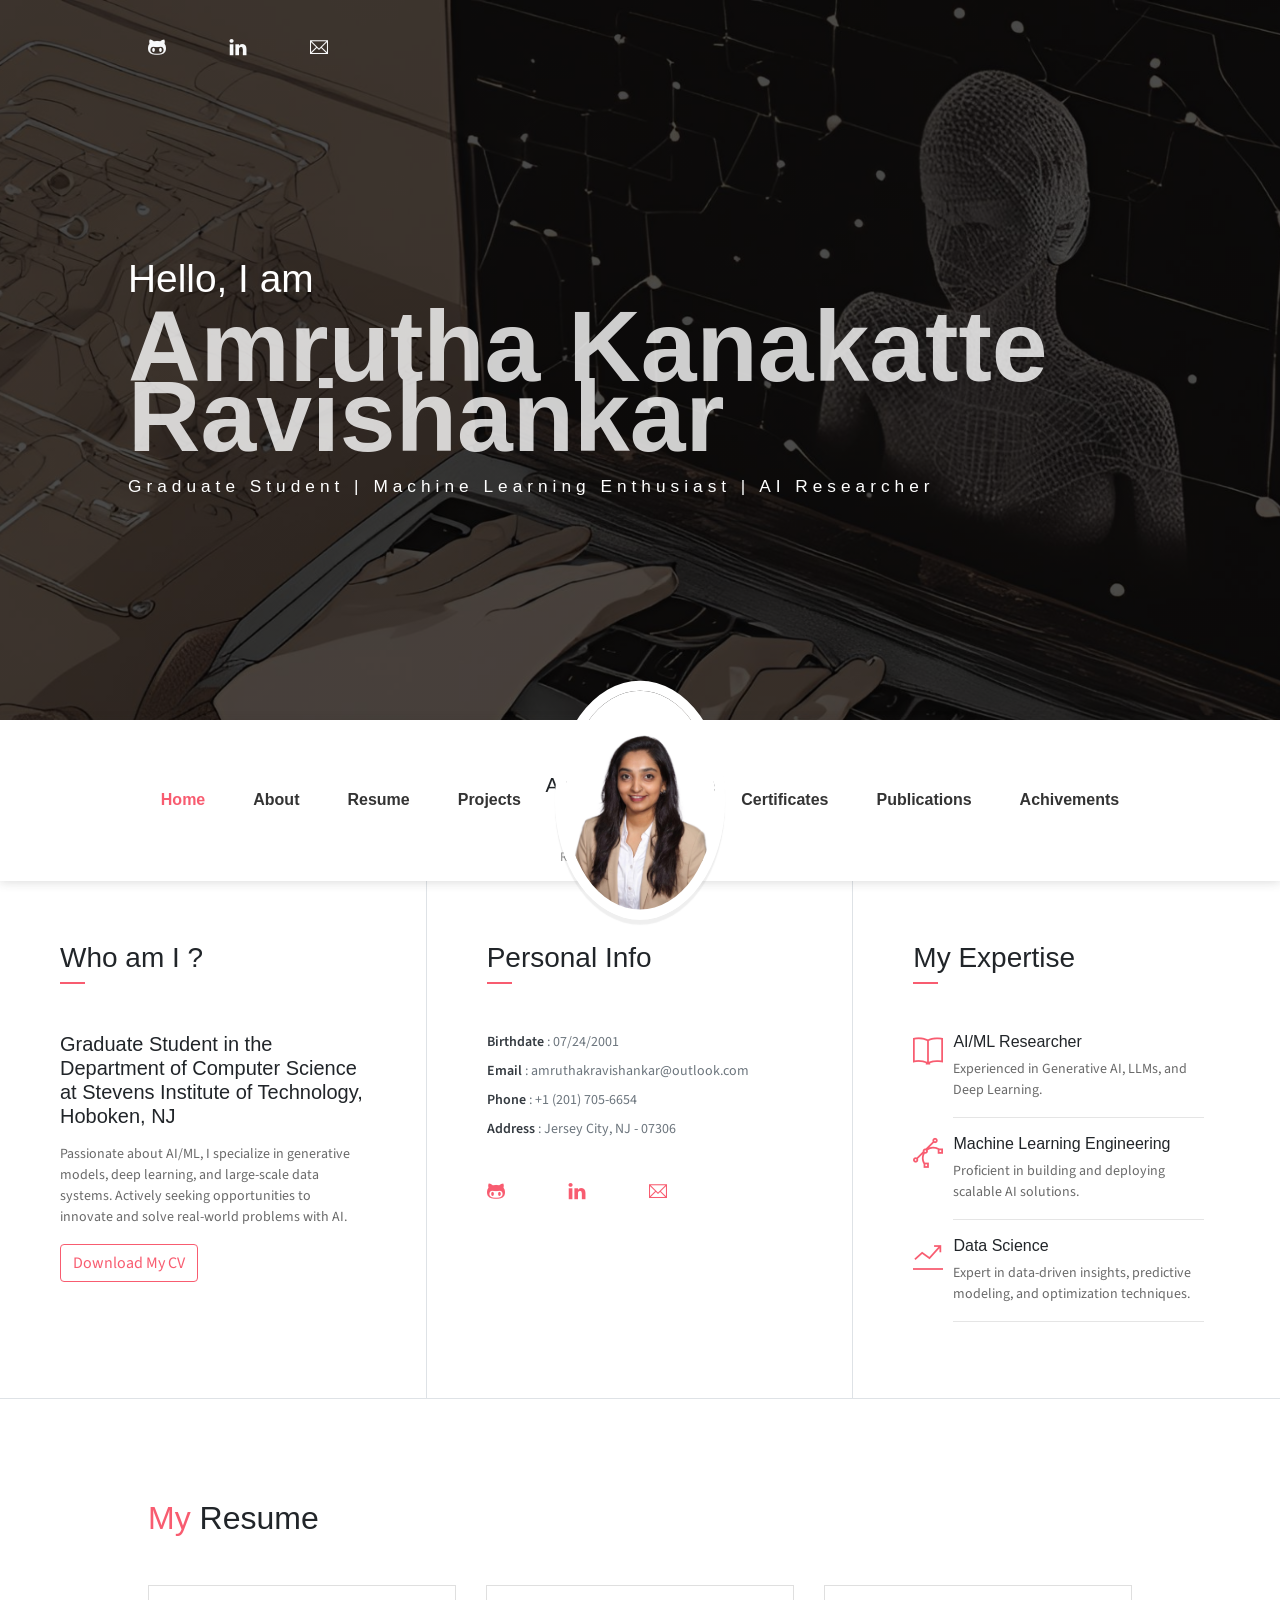
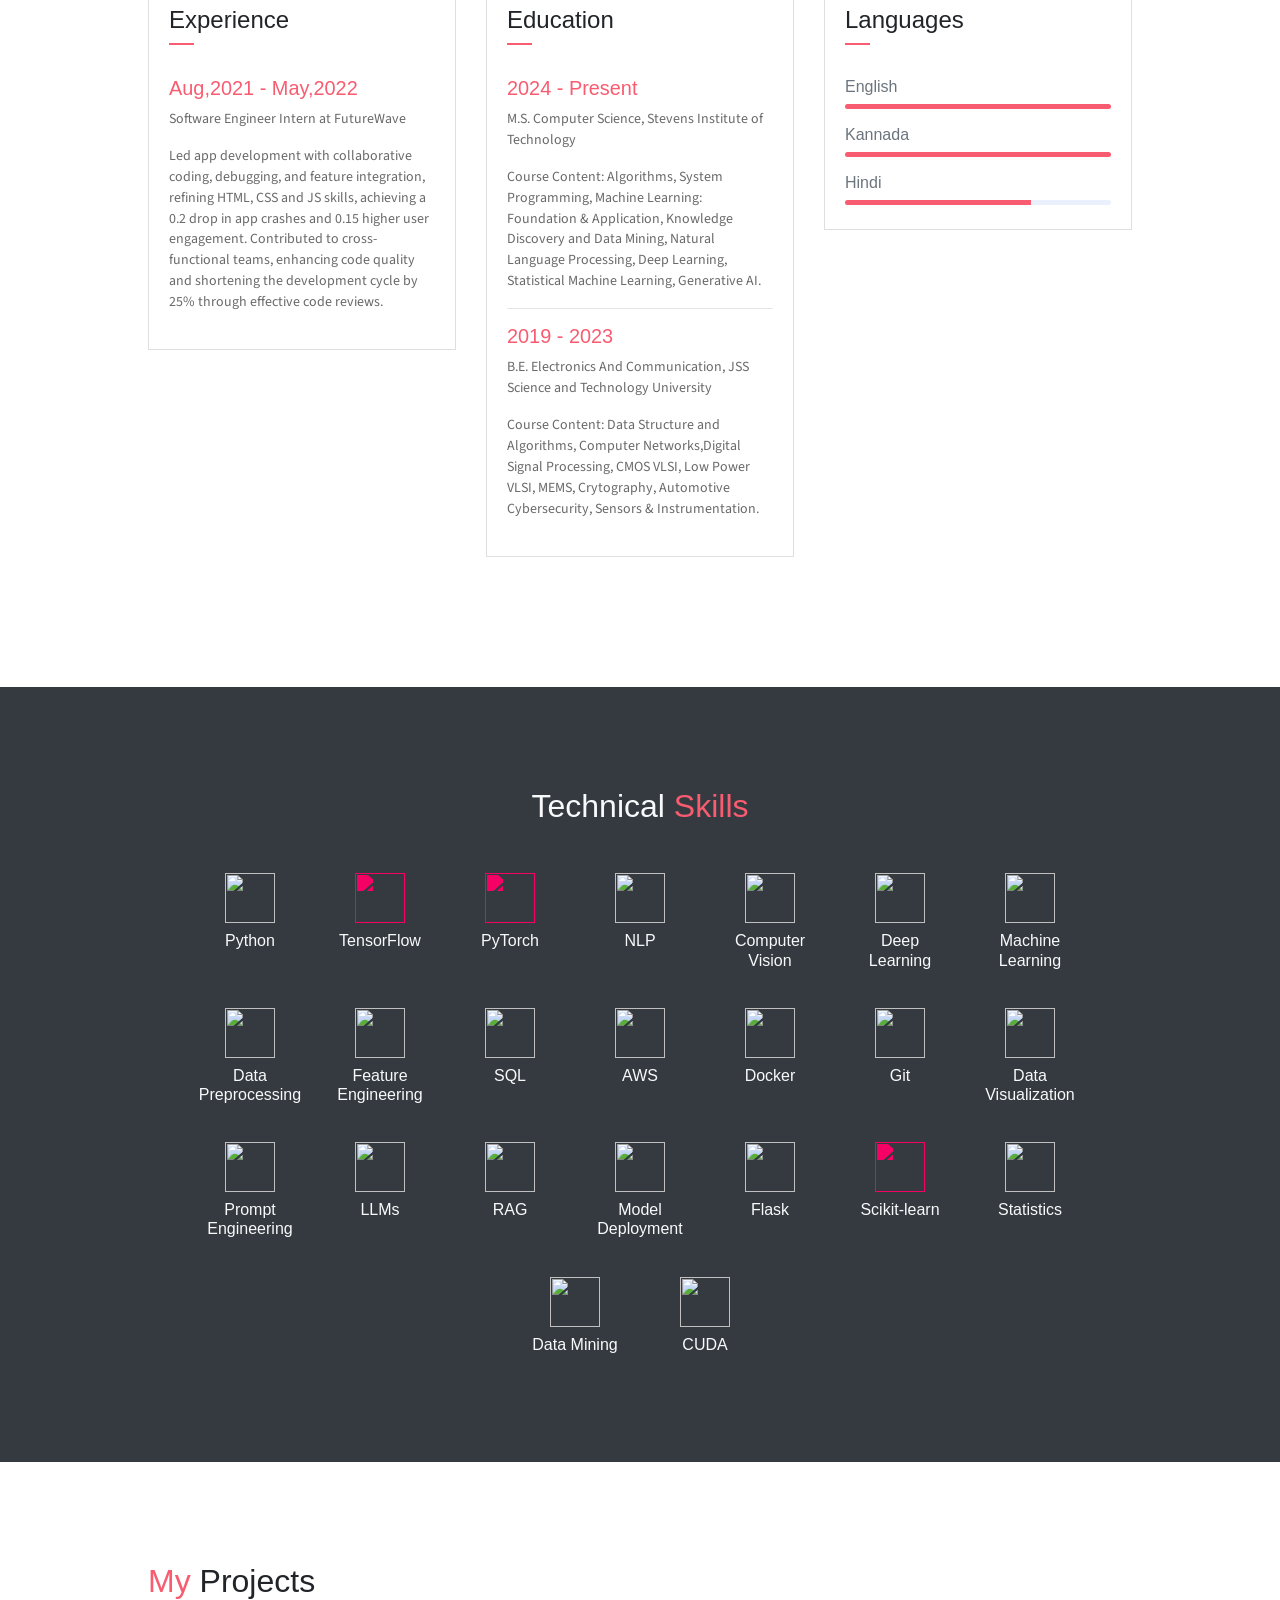
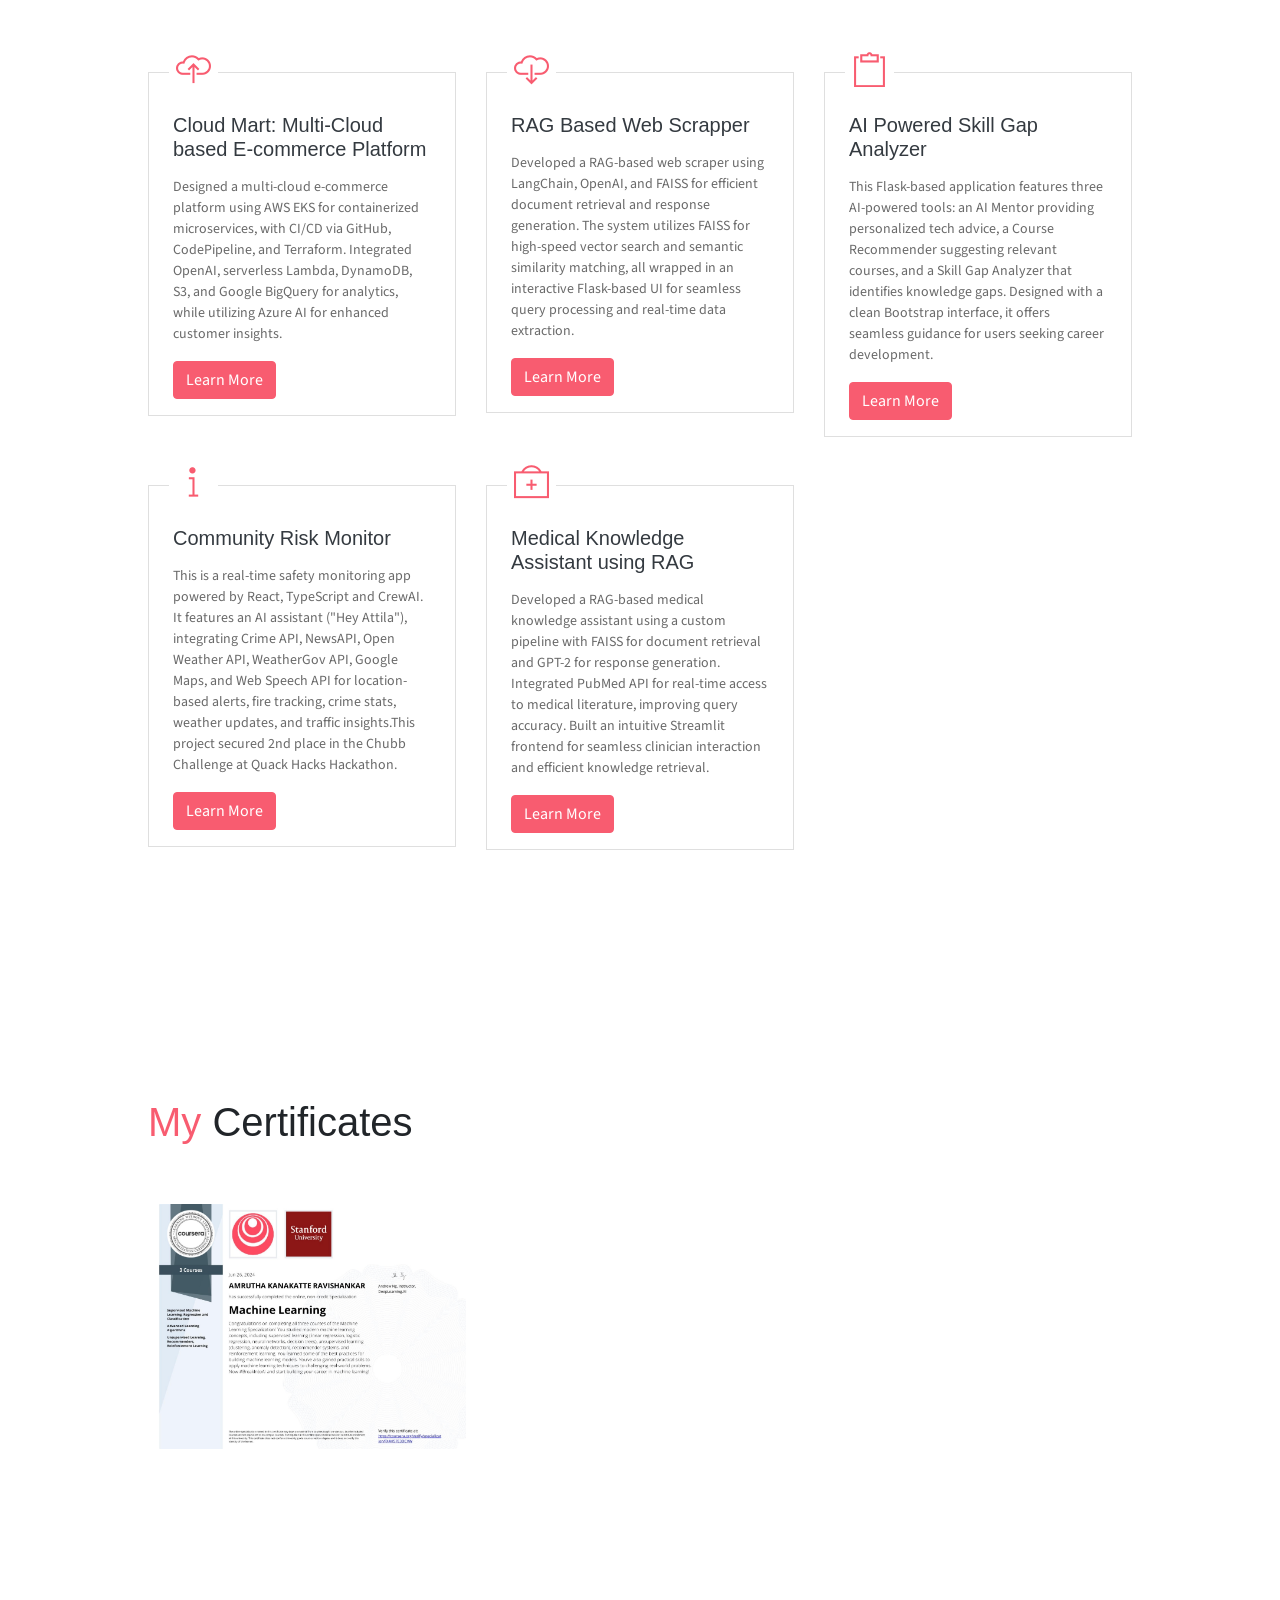
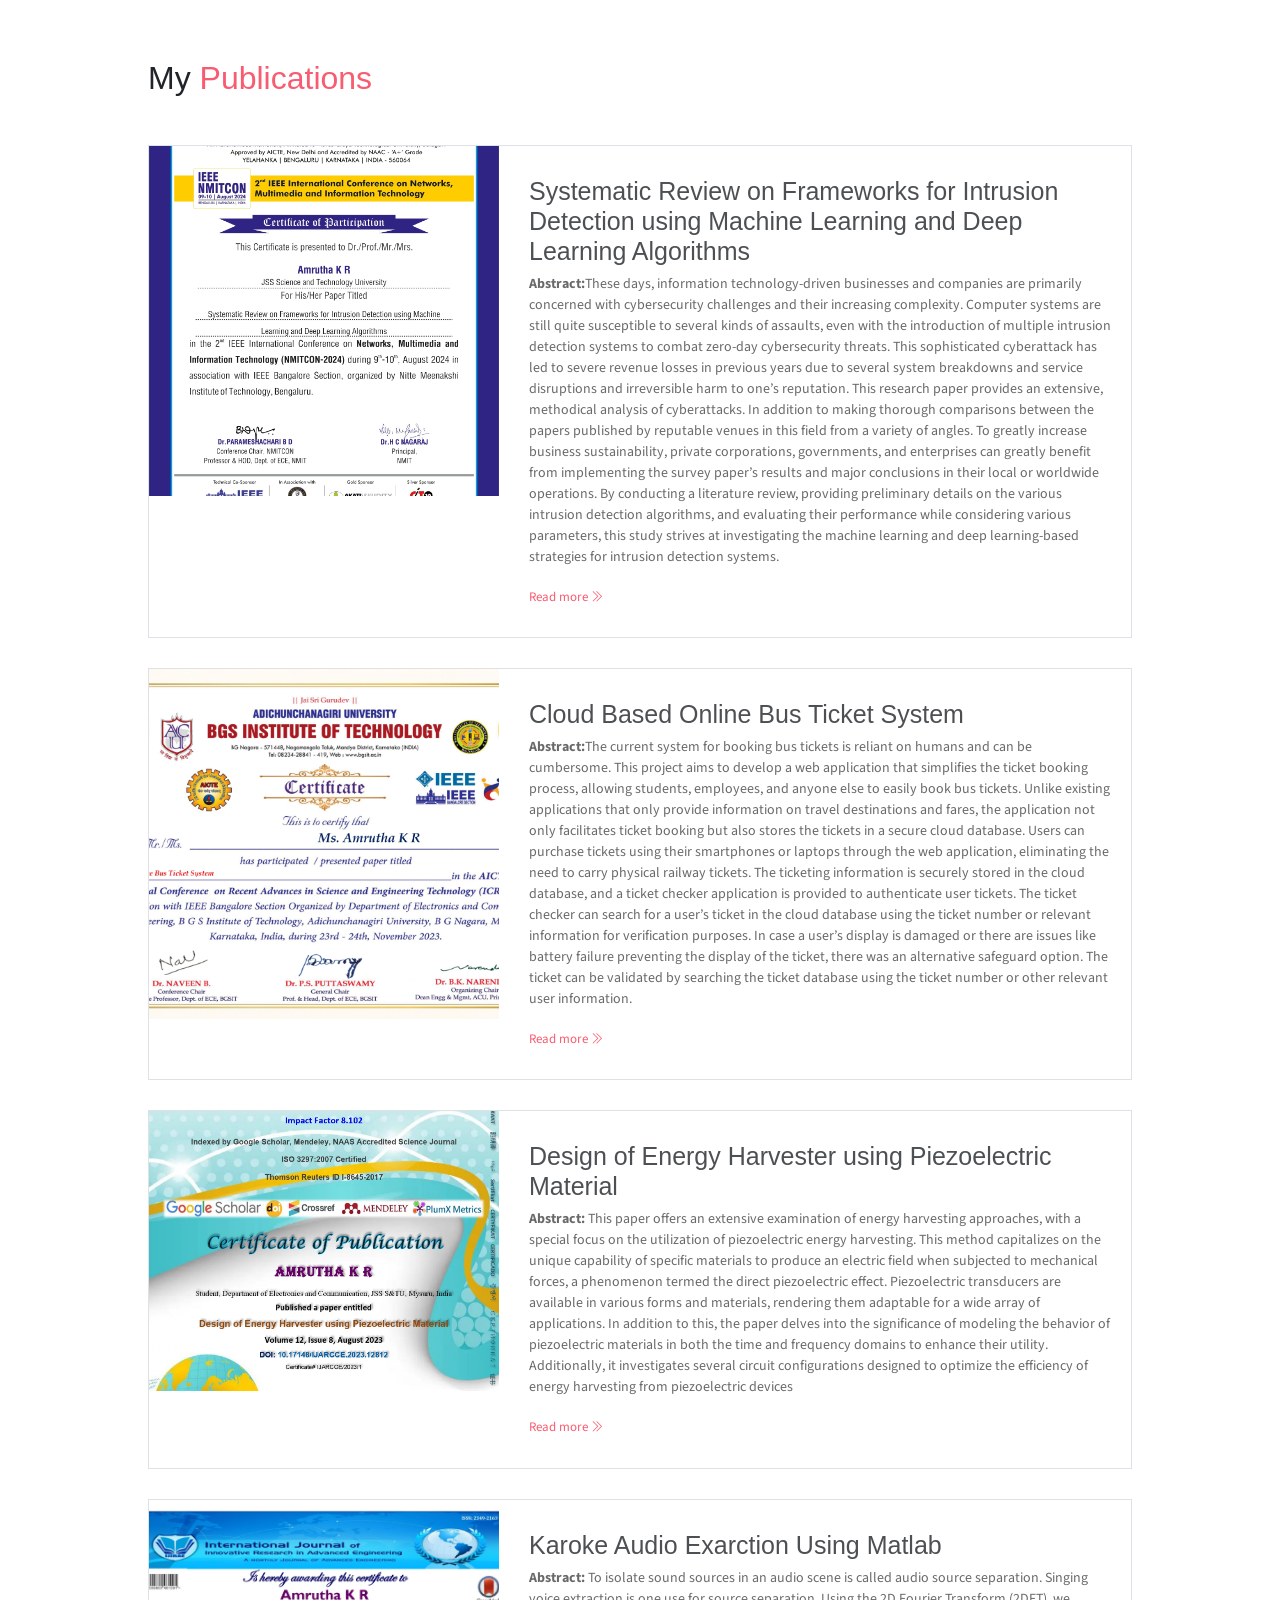
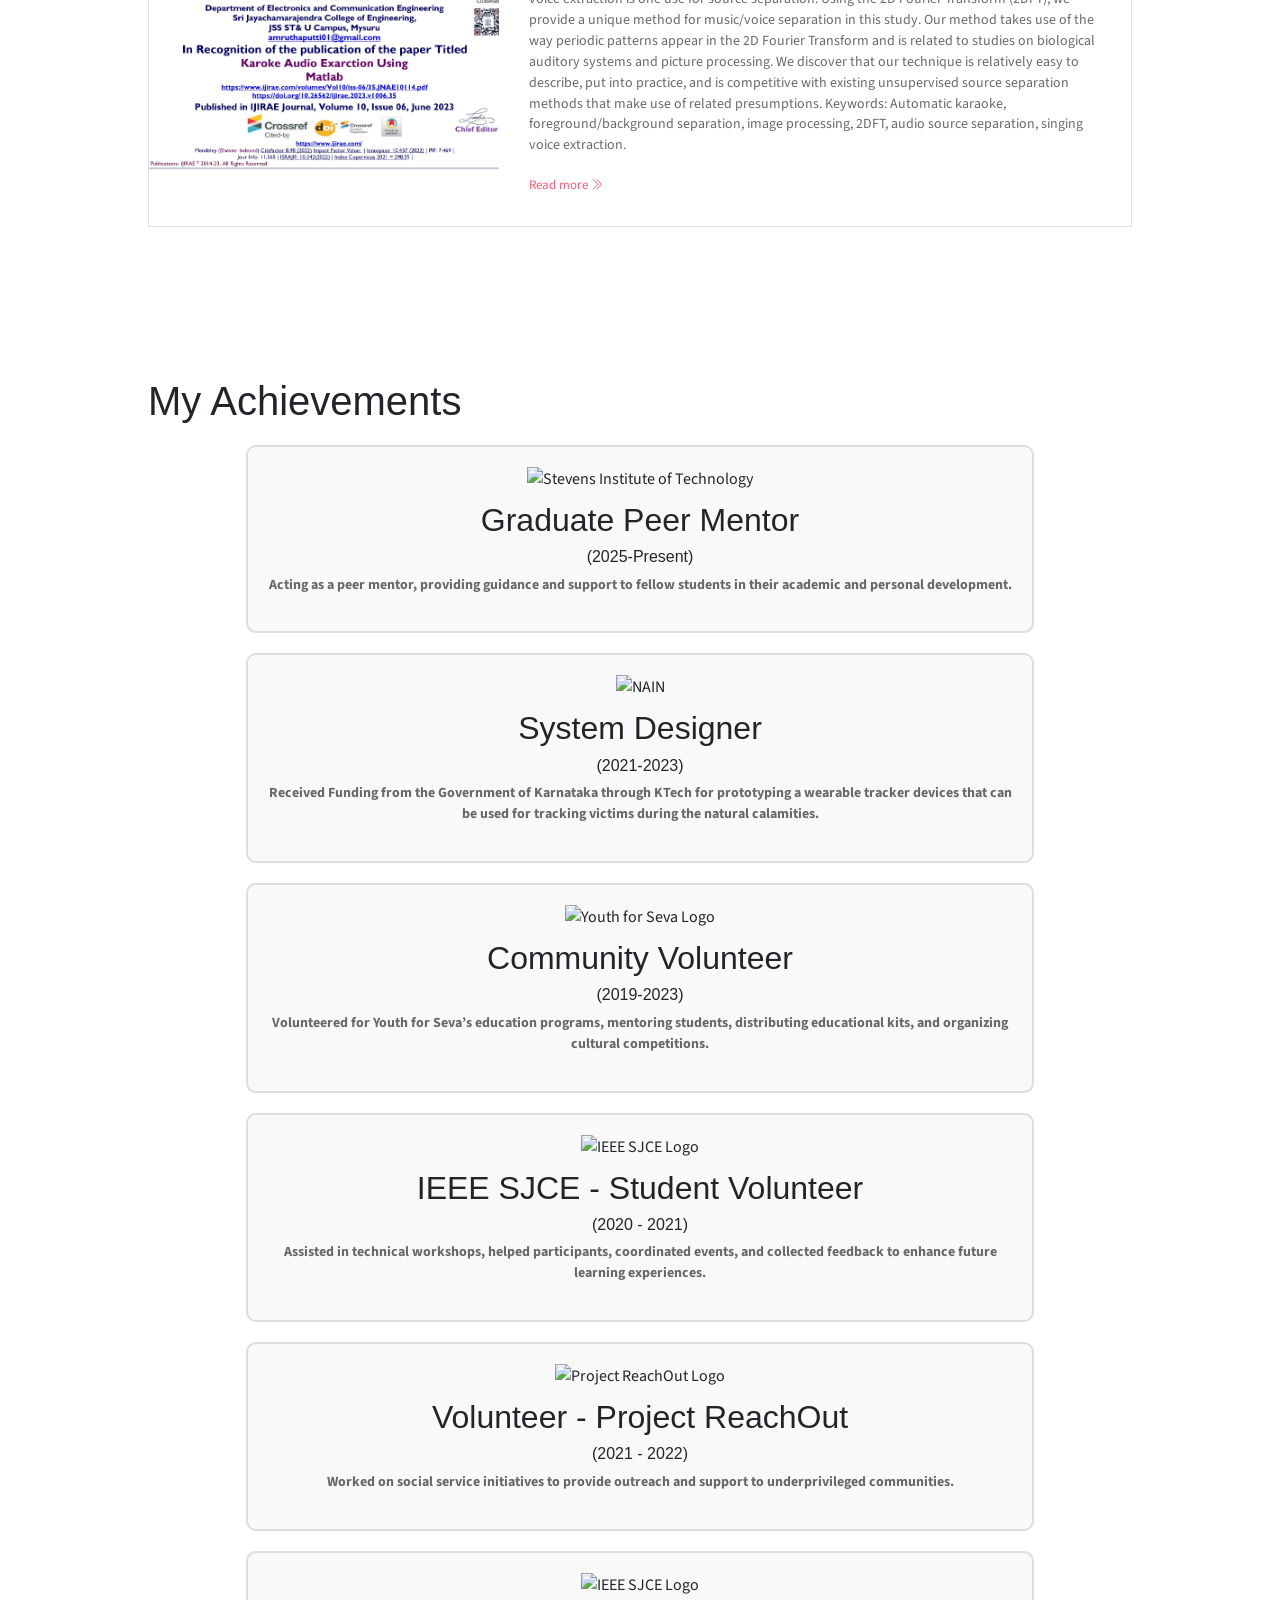
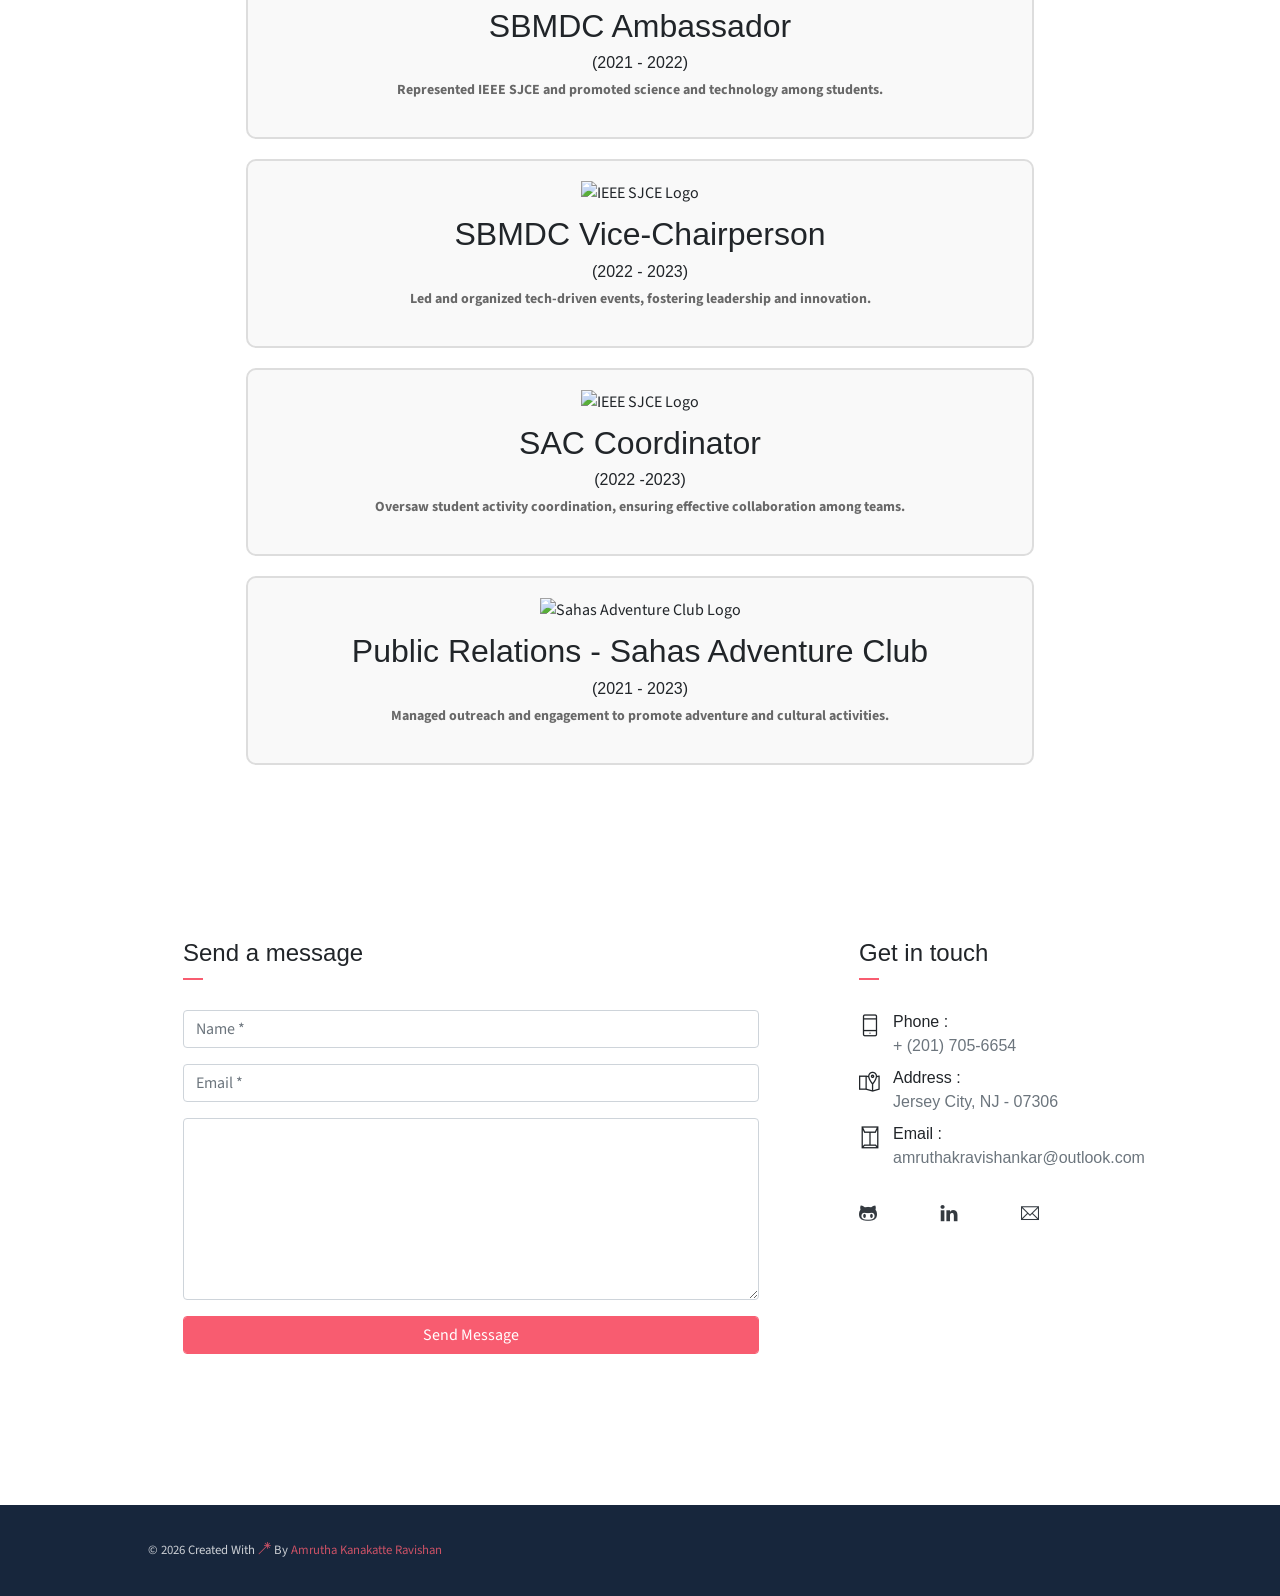
==== index.html @ 6a1a820c "Project commit" ====
<!DOCTYPE html>
<html lang="en">
<head>
	<meta charset="utf-8">
    <meta name="viewport" content="width=device-width, initial-scale=1, shrink-to-fit=no">
    <meta name="description" content="My Portfolio Website">
    <meta name="author" content="Amrutha Kanakatte Ravishankar">
    <title>Amrutha Kanakatte Ravishankar's Portfolio</title>
    <!-- font icons -->
    <link rel="stylesheet" href="assets/vendors/themify-icons/css/themify-icons.css">
    <!-- Bootstrap + main styles -->
	<link rel="stylesheet" href="assets/css/amrutha.css">
</head>
<body data-spy="scroll" data-target=".navbar" data-offset="40" id="home">
    <header class="header">
        <div class="container">
            <ul class="social-icons pt-3">
                <li class="social-item"><a class="social-link text-light" href="https://github.com/harithsya24" target="_blank"><i class="ti-github"></i></a></li>
                <li class="social-item"><a class="social-link text-light" href="https://www.linkedin.com/in/amrutha-kanakatte-ravishankar-/" target="_blank"><i class="ti-linkedin"></i></a></li>
                <li class="social-item"><a class="social-link text-light" href="mailto:amruthakravishankar@outlook.com"><i class="ti-email"></i></a></li>
            </ul>
            <div class="header-content">
                <h4 class="header-subtitle" >Hello, I am</h4>
                <h1 class="header-title">Amrutha Kanakatte Ravishankar</h1>
                <h6 class="header-mono" >Graduate Student | Machine Learning Enthusiast | AI Researcher</h6>
            </div>
        </div>
    </header>
    <nav class="navbar sticky-top navbar-expand-lg navbar-light bg-white" data-spy="affix" data-offset-top="510">
        <div class="container">
            <button class="navbar-toggler ml-auto" type="button" data-toggle="collapse" data-target="#navbarSupportedContent" aria-controls="navbarSupportedContent" aria-expanded="false" aria-label="Toggle navigation">
                <span class="navbar-toggler-icon"></span>
            </button>
            <div class="collapse mt-sm-20 navbar-collapse" id="navbarSupportedContent">
                <ul class="navbar-nav mr-auto">
                    <li class="nav-item">
                        <a href="#home" class="nav-link">Home</a>
                    </li>
                    <li class="nav-item">
                        <a href="#about" class="nav-link">About</a>
                    </li>
                    <li class="nav-item">
                        <a href="#resume" class="nav-link">Resume</a>
                    </li>
                    <li class="nav-item">
                        <a href="#Projects" class="nav-link">Projects</a>
                    </li>
                </ul>
                <ul class="navbar-nav brand">
                    <img src="assets/imgs/profile.png" alt="" class="brand-img">
                    <li class="brand-txt">
                        <h5 class="brand-title">Amrutha Kanakatte Ravishankar</h5>
                        <div class="brand-subtitle">Graduate Student |AI Researcher | ML Enthusiast </div>
                    </li>
                </ul>
                <ul class="navbar-nav ml-auto">
                    <li class="nav-item">
                        <a href="#Certificates" class="nav-link">Certificates</a>
                    </li>
                    <li class="nav-item">
                        <a href="#publications" class="nav-link">Publications</a>
                    </li>
                    <li class="nav-item">
                        <a href="#achievements" class="nav-link">Achivements</a>
                    
                </ul>
            </div>
        </div>
    </nav>
    <div class="container-fluid">
        <div id="about" class="row about-section">
            <div class="col-lg-4 about-card">
                <h3 class="font-weight-light">Who am I ?</h3>
                <span class="line mb-5"></span>
                <h5 class="mb-3">Graduate Student in the Department of Computer Science at Stevens Institute of Technology, Hoboken, NJ</h5>
                <p class="mt-20">Passionate about AI/ML, I specialize in generative models, deep learning, and large-scale data systems. Actively seeking opportunities to innovate and solve real-world problems with AI.</p>
                <a href="https://drive.google.com/file/d/1VbifQ_zIIV-I7gnyY0JzaL2ZClyQhITx/view?usp=sharing" download class="btn btn-outline-danger">
                    <i class="icon-down-circled2"></i> Download My CV
                </a>
            </div>
            <div class="col-lg-4 about-card">
                <h3 class="font-weight-light">Personal Info</h3>
                <span class="line mb-5"></span>
                <ul class="mt40 info list-unstyled">
                    <li><span>Birthdate</span> : 07/24/2001</li>
                    <li><span>Email</span> : amruthakravishankar@outlook.com</li>
                    <li><span>Phone</span> : +1 (201) 705-6654</li>
                    <li><span>Address</span> :  Jersey City, NJ - 07306</li>
                </ul>
                <ul class="social-icons pt-3">
                    <li class="social-item"><a class="social-link" href="https://github.com/harithsya24" target="_blank"><i class="ti-github" aria-hidden="true"></i></a></li>
                    <li class="social-item"><a class="social-link" href="https://www.linkedin.com/in/amrutha-kanakatte-ravishankar-/" target="_blank"><i class="ti-linkedin" aria-hidden="true"></i></a></li>
                    <li class="social-item"><a class="social-link" href="mailto:amruthakravishankar@outlook.com"><i class="ti-email" aria-hidden="true"></i></a></li>
                </ul>
            </div>
            <div class="col-lg-4 about-card">
                <h3 class="font-weight-light">My Expertise</h3>
                <span class="line mb-5"></span>
                <div class="row">
                    <div class="col-1 text-danger pt-1"><i class="ti-book icon-lg"></i></div>
                    <div class="col-10 ml-auto mr-3">
                        <h6>AI/ML Researcher</h6>
                        <p class="subtitle"> Experienced in Generative AI, LLMs, and Deep Learning.</p>
                        <hr>
                    </div>
                </div>
                <div class="row">
                    <div class="col-1 text-danger pt-1"><i class="ti-vector icon-lg"></i></div>
                    <div class="col-10 ml-auto mr-3">
                        <h6>Machine Learning Engineering</h6>
                        <p class="subtitle">Proficient in building and deploying scalable AI solutions.</p>
                        <hr>
                    </div>
                </div>
                <div class="row">
                    <div class="col-1 text-danger pt-1"><i class="ti-stats-up icon-lg"></i></div>
                    <div class="col-10 ml-auto mr-3">
                        <h6>Data Science</h6>
                        <p class="subtitle">Expert in data-driven insights, predictive modeling, and optimization techniques.</p>
                        <hr>
                    </div>
                </div>
            </div>
        </div>
    </div>

    <!--Resume Section-->
    <section class="section" id="resume">
        <div class="container">
            <h2 class="mb-5"><span class="text-danger">My</span> Resume</h2>
            <div class="row">
                <div class="col-md-6 col-lg-4">
                    <div class="card">
                    <div class="card-header">
                            <div class="mt-2">
                                <h4>Experience</h4>
                                <span class="line"></span>  
                            </div>
                        </div>
                        <div class="card-body">
                            <h6 class="title text-danger">Aug,2021 - May,2022</h6>
                            <P>Software Engineer Intern at FutureWave</P>
                            <P class="subtitle">Led app development with collaborative coding, debugging, and feature integration, refining HTML, CSS and  JS skills, achieving a 0.2 drop in app crashes and 0.15 higher user engagement. Contributed to cross-functional teams, enhancing code quality and shortening the development cycle by 25% through effective code reviews.</P>
                        </div>
                    </div>
                </div>
                <div class="col-md-6 col-lg-4">
                    <div class="card">
                    <div class="card-header">
                            <div class="mt-2">
                                <h4>Education</h4>
                                <span class="line"></span>  
                            </div>
                        </div>
                        <div class="card-body">
                            <h6 class="title text-danger">2024 - Present</h6>
                            <P>M.S. Computer Science, Stevens Institute of Technology</P>
                            <P class="subtitle">Course Content: Algorithms, System Programming, Machine Learning: Foundation & Application, Knowledge Discovery and Data Mining, Natural Language Processing, Deep Learning, Statistical Machine Learning, Generative AI.</P>
                            <hr>
                            <h6 class="title text-danger">2019 - 2023</h6>
                            <P>B.E. Electronics And Communication, JSS Science and Technology University</P>
                            <P class="subtitle">Course Content: Data Structure and Algorithms, Computer Networks,Digital Signal Processing, CMOS VLSI, Low Power VLSI, MEMS, Crytography, Automotive Cybersecurity, Sensors & Instrumentation.</P>
                        </div>
                    </div>
                </div>
                <div class="col-lg-4">
                    <div class="card">
                    <div class="card-header">
                            <div class="pull-left">
                                <h4 class="mt-2">Languages</h4>
                                <span class="line"></span>  
                            </div>
                        </div>
                        <div class="card-body pb-2">
                        <h6>English</h6>
                            <div class="progress mb-3">
                                <div class="progress-bar bg-danger" role="progressbar" style="width: 100%" aria-valuenow="25" aria-valuemin="0" aria-valuemax="100"></div>
                            </div>
                            <h6>Kannada</h6>
                            <div class="progress mb-3">
                                <div class="progress-bar bg-danger" role="progressbar" style="width: 100%" aria-valuenow="25" aria-valuemin="0" aria-valuemax="100"></div>
                            </div>
                            <h6>Hindi</h6>
                            <div class="progress mb-3">
                                <div class="progress-bar bg-danger" role="progressbar" style="width: 70%" aria-valuenow="50" aria-valuemin="0" aria-valuemax="100"></div>
                            </div>
                        </div>
                    </div>
                    
                </div>
            </div>
        </div>
    </section>

    <section class="section technical-skills bg-dark">
        <div class="container">
            <h2 class="mb-5 text-center text-light">Technical <span class="text-danger">Skills</span></h2>
            <div class="row">
                <div class="col-12">
                    <div class="skills-grid">
                        <div class="skill-item text-center">
                            <img src="https://img.icons8.com/?size=100&id=12584&format=png&color=e91e63" class="skill-icon mb-2">
                            <h6 class="text-light">Python</h6>
                        </div>
                        <div class="skill-item text-center">
                            <img src="https://img.icons8.com/?size=100&id=n3QRpDA7KZ7P&format=png&color=e91e63" class="skill-icon mb-2" style="filter: brightness(0) saturate(100%) invert(22%) sepia(94%) saturate(6304%) hue-rotate(326deg) brightness(91%) contrast(112%);">
                            <h6 class="text-light">TensorFlow</h6>
                        </div>
                        <div class="skill-item text-center">
                            <img src="https://img.icons8.com/?size=100&id=jH4BpkMnRrU5&format=png&color=e91e63" class="skill-icon mb-2"style="filter: brightness(0) saturate(100%) invert(22%) sepia(94%) saturate(6304%) hue-rotate(326deg) brightness(91%) contrast(112%);">
                            <h6 class="text-light">PyTorch</h6>
                        </div>
                        <div class="skill-item text-center">
                            <img src="https://img.icons8.com/?size=100&id=2070&format=png&color=e91e63" class="skill-icon mb-2">
                            <h6 class="text-light">NLP</h6>
                        </div>
                        <div class="skill-item text-center">
                            <img src="https://img.icons8.com/?size=100&id=5g55QDdzH1wG&format=png&color=e91e63" class="skill-icon mb-2">
                            <h6 class="text-light">Computer Vision</h6>
                        </div>
                        <div class="skill-item text-center">
                            <img src="https://img.icons8.com/?size=100&id=cLRMWz67wQli&format=png&color=e91e63" class="skill-icon mb-2">
                            <h6 class="text-light">Deep Learning</h6>
                        </div>
                        <div class="skill-item text-center">
                            <img src="https://img.icons8.com/?size=100&id=62903&format=png&color=e91e63" class="skill-icon mb-2">
                            <h6 class="text-light">Machine Learning</h6>
                        </div>
                        <div class="skill-item text-center">
                            <img src="https://img.icons8.com/?size=100&id=7O4JH5C7TOv5&format=png&color=e91e63" class="skill-icon mb-2">
                            <h6 class="text-light">Data Preprocessing</h6>
                        </div>
                        <div class="skill-item text-center">
                            <img src="https://img.icons8.com/?size=100&id=47702&format=png&color=e91e63" class="skill-icon mb-2">
                            <h6 class="text-light">Feature Engineering</h6>
                        </div>
                        <div class="skill-item text-center">
                            <img src="https://img.icons8.com/?size=100&id=47736&format=png&color=e91e63" class="skill-icon mb-2">
                            <h6 class="text-light">SQL</h6>
                        </div>
                        <div class="skill-item text-center">
                            <img src="https://img.icons8.com/?size=100&id=al1VlNCK9eK5&format=png&color=e91e63" class="skill-icon mb-2">
                            <h6 class="text-light">AWS</h6>
                        </div>
                        <div class="skill-item text-center">
                            <img src="https://img.icons8.com/?size=100&id=22797&format=png&color=e91e63" class="skill-icon mb-2">
                            <h6 class="text-light">Docker</h6>
                        </div>
                        <div class="skill-item text-center">
                            <img src="https://img.icons8.com/?size=100&id=38388&format=png&color=e91e63" class="skill-icon mb-2">
                            <h6 class="text-light">Git</h6>
                        </div>
                        <div class="skill-item text-center">
                            <img src="https://img.icons8.com/?size=100&id=39tbDI8B8lYU&format=png&color=e91e63" class="skill-icon mb-2">
                            <h6 class="text-light">Data Visualization</h6>
                        </div>
                        <div class="skill-item text-center">
                            <img src="https://img.icons8.com/?size=100&id=fO5yVwARGUEB&format=png&color=e91e63" class="skill-icon mb-2">
                            <h6 class="text-light">Prompt Engineering</h6>
                        </div>
                        <div class="skill-item text-center">
                            <img src="https://img.icons8.com/?size=100&id=qy1TIERAQswA&format=png&color=e91e63" class="skill-icon mb-2">
                            <h6 class="text-light">LLMs</h6>
                        </div>
                        <div class="skill-item text-center">
                            <img src="https://img.icons8.com/?size=100&id=uYq4x4QGoSq4&format=png&color=e91e63" class="skill-icon mb-2">
                            <h6 class="text-light">RAG</h6>
                        </div>
                        <div class="skill-item text-center">
                            <img src="https://img.icons8.com/?size=100&id=cEJGDlOVpH8R&format=png&color=e91e63" class="skill-icon mb-2">
                            <h6 class="text-light">Model Deployment</h6>
                        </div>
                        <div class="skill-item text-center">
                            <img src="https://img.icons8.com/?size=100&id=MHcMYTljfKOr&format=png&color=e91e63" class="skill-icon mb-2">
                            <h6 class="text-light">Flask</h6>
                        </div>
                        <div class="skill-item text-center">
                            <img src="https://icon.icepanel.io/Technology/svg/scikit-learn.svg" class="skill-icon mb-2" style="filter: brightness(0) saturate(100%) invert(22%) sepia(94%) saturate(6304%) hue-rotate(326deg) brightness(91%) contrast(112%);">
                            <h6 class="text-light">Scikit-learn</h6>
                        </div>
                        <div class="skill-item text-center">
                            <img src="https://img.icons8.com/?size=100&id=1n3Q2IyHWM58&format=png&color=e91e63" class="skill-icon mb-2">
                            <h6 class="text-light">Statistics</h6>
                        </div>
                        <div class="skill-item text-center">
                            <img src="https://img.icons8.com/?size=100&id=gkQfNKT0vUD5&format=png&color=e91e63" class="skill-icon mb-2">
                            <h6 class="text-light">Data Mining</h6>
                        </div>
                        <div class="skill-item text-center">
                            <img src="https://img.icons8.com/?size=100&id=c6tzu39juMcL&format=png&color=e91e63" class="skill-icon mb-2">
                            <h6 class="text-light">CUDA</h6>
                        </div>
                        </div>
                    </div>
                </div>
            </div>
        </div>
    </section>
    
    <style>
    .skills-grid {
        display: flex;
        flex-wrap: wrap;
        justify-content: center;
        gap: 30px;
    }
    .skill-item {
        display: flex;
        flex-direction: column;
        align-items: center;
        width: 100px;
        transition: transform 0.3s ease;
    }
    .skill-item:hover {
        transform: scale(1.1);
    }
    .skill-icon {
    width: 50px;
    height: 50px;
    /*filter: none; */
    color: #e91e63; 
}

    </style>
    
    <section class="section" id="Projects">
        <div class="container">
            <h2 class="mb-5 pb-4"><span class="text-danger">My</span> Projects</h2>
            <div class="row">
                <div class="col-md-4 col-sm-6">
                    <div class="card mb-5">
                    <div class="card-header has-icon">
                            <i class="ti-cloud-up text-danger" aria-hidden="true"></i>
                        </div>
                        <div class="card-body px-4 py-3">
                            <h5 class="mb-3 card-title text-dark">Cloud Mart: Multi-Cloud based E-commerce Platform</h5>
                            <P class="subtitle">Designed a multi-cloud e-commerce platform using AWS EKS for containerized microservices, with CI/CD via GitHub, CodePipeline, and Terraform. Integrated OpenAI, serverless Lambda, DynamoDB, S3, and Google BigQuery for analytics, while utilizing Azure AI for enhanced customer insights.</P>
                            <a href="https://github.com/harithsya24/cloud-mart" class="btn btn-primary" target="_blank">Learn More</a>
                        </div>
                    </div>
                </div>
                <div class="col-md-4 col-sm-6">
                    <div class="card mb-5">
                        <div class="card-header has-icon">
                            <i class="ti-cloud-down text-danger" aria-hidden="true"></i>
                        </div>
                        <div class="card-body px-4 py-3">
                            <h5 class="mb-3 card-title text-dark">RAG Based Web Scrapper</h5>
                            <p class="subtitle">Developed a RAG-based web scraper using LangChain, OpenAI, and FAISS for efficient document retrieval and response generation. The system utilizes FAISS for high-speed vector search and semantic similarity matching, all wrapped in an interactive Flask-based UI for seamless query processing and real-time data extraction.</p>
                            <a href="https://github.com/harithsya24/RAG_based_Web_Scrapper" class="btn btn-primary" target="_blank">Learn More</a>
                        </div>
                    </div>
                </div>                
                <div class="col-md-4 col-sm-6">
                    <div class="card mb-5">
                    <div class="card-header has-icon">
                            <i class="ti-clipboard text-danger" aria-hidden="true"></i>
                        </div>
                        <div class="card-body px-4 py-3">
                            <h5 class="mb-3 card-title text-dark">AI Powered Skill Gap Analyzer</h5>
                            <P class="subtitle">This Flask-based application features three AI-powered tools: an AI Mentor providing personalized tech advice, a Course Recommender suggesting relevant courses, and a Skill Gap Analyzer that identifies knowledge gaps. Designed with a clean Bootstrap interface, it offers seamless guidance for users seeking career development.</P>
                            <a href="https://github.com/harithsya24/AI_based_Skill_Gap_Analyser" class="btn btn-primary" target="_blank">Learn More</a>
                        </div>
                    </div>
                </div>
            <div class="col-md-4 col-sm-6">
                    <div class="card mb-5">
                    <div class="card-header has-icon">
                            <i class="ti-info text-danger" aria-hidden="true"></i>
                        </div>
                        <div class="card-body px-4 py-3">
                            <h5 class="mb-3 card-title text-dark">Community Risk Monitor</h5>
                            <P class="subtitle">This is a real-time safety monitoring app powered by React, TypeScript and CrewAI. It features an AI assistant ("Hey Attila"), integrating Crime API, NewsAPI, Open Weather API, WeatherGov API, Google Maps, and Web Speech API for location-based alerts, fire tracking, crime stats, weather updates, and traffic insights.This project secured 2nd place in the Chubb Challenge at Quack Hacks Hackathon.</P>
                            <a href="https://www.youtube.com/watch?v=Vf4IUMcBNzU" class="btn btn-primary" target="_blank">Learn More</a>
                            
                        </div>
                    </div>
                </div>
                <div class="col-md-4 col-sm-6">
                    <div class="card mb-5">
                    <div class="card-header has-icon">
                            <i class="ti-support text-danger" aria-hidden="true"></i>
                        </div>
                        <div class="card-body px-4 py-3">
                            <h5 class="mb-3 card-title text-dark">Medical Knowledge Assistant using RAG</h5>
                            <P class="subtitle">Developed a RAG-based medical knowledge assistant using a custom pipeline with FAISS for document retrieval and GPT-2 for response generation. Integrated PubMed API for real-time access to medical literature, improving query accuracy. Built an intuitive Streamlit frontend for seamless clinician interaction and efficient knowledge retrieval.</P>
                            <a href="https://github.com/harithsya24/Medical_Knowledge_Assistance" class="btn btn-primary" target="_blank">Learn More</a>
                        </div>
                    </div>
                </div>
                

            </div>
        </div>
    </section>

    <!-- Portfolio Section (Matrix Style) -->
<section class="section bg-black text-green" id="Certificates">
    <div class="container">
        <h1 class="mb-5 text-matrix"><span class="text-danger">My</span> Certificates</h1>
        <div class="portfolio">
            <div class="portfolio-container"> 
                <!--<div class="col-md-6 col-lg-4 web new">
                    <div class="portfolio-item matrix-border">
                        <img src="assets/imgs/web-1.jpg" class="img-fluid matrix-img" alt="Certificate">
                        <div class="content-holder">
                            <a class="img-popup" href="assets/imgs/web-1.jpg"></a>
                            <div class="text-holder">
                                <h6 class="title text-matrix">WEB</h6>
                                <p class="subtitle"></p>
                            </div>
                        </div>   
                    </div>             
                </div-->
                <div class="col-md-6 col-lg-4 web new">
                    <div class="portfolio-item matrix-border">
                        <img src="assets/imgs/web-2.jpg" class="img-fluid matrix-img">
                        <div class="content-holder">
                            <a class="img-popup" href="https://www.coursera.org/account/accomplishments/specialization/FX4H57E3DCVW"></a>
                            <div class="text-holder">
                                <a href="https://www.coursera.org/account/accomplishments/specialization/FX4H57E3DCVW">
                                    <h6 class="title text-matrix">Machine Learning</h6>
                                </a>
                                <p class="subtitle text-matrix">Machine Learning Specialization by DeepLearning.AI & Stanford</p>
                            </div>
                        </div> 
                    </div>                         
                </div>
            </div>
        </div>
    </div>
</section>

    <section class="section" id="publications">
        <div class="container">
            <h2 class="mb-5">My <span class="text-danger">Publications</span></h2>
            <div class="row">
                <div class="blog-card">
                    <div class="img-holder">
                        <img src="assets/imgs/blog-1.jpg" alt="certificate" style="width: 350px; height: 350px; object-fit: cover;">
                    </div>
                    <div class="content-holder">
                        <h6 class="title">Systematic Review on Frameworks for Intrusion Detection using Machine Learning and Deep Learning Algorithms</h6>
                        
                        <p><b>Abstract:</b>These days, information technology-driven businesses and companies are primarily concerned with cybersecurity challenges and their increasing complexity. Computer systems are still quite susceptible to several kinds of assaults, even with the introduction of multiple intrusion detection systems to combat zero-day cybersecurity threats. This sophisticated cyberattack has led to severe revenue losses in previous years due to several system breakdowns and service disruptions and irreversible harm to one’s reputation. This research paper provides an extensive, methodical analysis of cyberattacks. In addition to making thorough comparisons between the papers published by reputable venues in this field from a variety of angles. To greatly increase business sustainability, private corporations, governments, and enterprises can greatly benefit from implementing the survey paper’s results and major conclusions in their local or worldwide operations. By conducting a literature review, providing preliminary details on the various intrusion detection algorithms, and evaluating their performance while considering various parameters, this study strives at investigating the machine learning and deep learning-based strategies for intrusion detection systems.</p>

                        <a href="https://ieeexplore.ieee.org/document/10699009" class="read-more">Read more <i class="ti-angle-double-right"></i></a>
                    </div>
                </div>
                <div class="blog-card">
                    <div class="img-holder">
                        <img src="assets/imgs/blog-2.jpg" alt="certificate" style="width: 350px; height: 350px; object-fit: cover;">
                    </div>
                    <div class="content-holder">
                        <h6 class="title">Cloud Based Online Bus Ticket System</h6>
                        <p><b>Abstract:</b>The current system for booking bus tickets is reliant on humans and can be cumbersome. This project aims to develop a web application that simplifies the ticket booking process, allowing students, employees, and anyone else to easily book bus tickets. Unlike existing applications that only provide information on travel destinations and fares, the application not only facilitates ticket booking but also stores the tickets in a secure cloud database. Users can purchase tickets using their smartphones or laptops through the web application, eliminating the need to carry physical railway tickets. The ticketing information is securely stored in the cloud database, and a ticket checker application is provided to authenticate user tickets. The ticket checker can search for a user’s ticket in the cloud database using the ticket number or relevant information for verification purposes. In case a user’s display is damaged or there are issues like battery failure preventing the display of the ticket, there was an alternative safeguard option. The ticket can be validated by searching the ticket database using the ticket number or other relevant user information.</p>
                        <a href="https://ieeexplore.ieee.org/document/10420257" class="read-more">Read more <i class="ti-angle-double-right"></i></a>
                    </div>
                </div>
                
                <div class="blog-card">
                    <div class="img-holder">
                        <img src="assets/imgs/blog-3.jpg" alt="certificate" style="width: 350px; height: 280px; object-fit: cover;">
                    </div>
                    <div class="content-holder">
                        <h6 class="title">Design of Energy Harvester using Piezoelectric Material</h6>
                        <p><b>Abstract: </b>This paper offers an extensive examination of energy harvesting approaches, with a special focus on the utilization of piezoelectric energy harvesting. This method capitalizes on the unique capability of specific materials to produce an electric field when subjected to mechanical forces, a phenomenon termed the direct piezoelectric effect. Piezoelectric transducers are available in various forms and materials, rendering them adaptable for a wide array of applications. In addition to this, the paper delves into the significance of modeling the behavior of piezoelectric materials in both the time and frequency domains to enhance their utility. Additionally, it investigates several circuit configurations designed to optimize the efficiency of energy harvesting from piezoelectric devices</p>

                        <a href="https://ijarcce.com/papers/design-of-energy-harvester-using-piezoelectric-material/" class="read-more">Read more <i class="ti-angle-double-right"></i></a>
                    </div>
                </div>

                <div class="blog-card">
                    <div class="img-holder">
                        <img src="assets/imgs/blog-4.jpg" alt="certificate" style="width: 350px; height: 280px; object-fit: cover;">
                    </div>
                    <div class="content-holder">
                        <h6 class="title">Karoke Audio Exarction Using Matlab</h6>
                        <p><b>Abstract:</b> To isolate sound sources in an audio scene is called audio source separation. Singing voice extraction is one use for source separation. Using the 2D Fourier Transform (2DFT), we provide a unique method for music/voice separation in this study. Our method takes use of the way periodic patterns appear in the 2D Fourier Transform and is related to studies on biological auditory systems and picture processing. We discover that our technique is relatively easy to describe, put into practice, and is competitive with existing unsupervised source separation methods that make use of related presumptions. Keywords: Automatic karaoke, foreground/background separation, image processing, 2DFT, audio source separation, singing voice extraction.</p>
                        <a href="https://doi.org/10.26562/ijirae" class="read-more">Read more <i class="ti-angle-double-right"></i></a>
                    </div>
                </div>
                </div>

            </div>
        </div>
    </section>

    <section class="container" id="achievements">
        <h1>My Achievements</h1>

        <!-- Peer Mentor -->
        <div class="achievement-item">
            <img src="https://yt3.googleusercontent.com/VBXDfSxKW5cC1UOttFbX65rm0cmmK8S7JHjrcZnlEfhVDqQodivHqefhuTKCk6urk-8O14WGKQ=s900-c-k-c0x00ffffff-no-rj" alt="Stevens Institute of Technology" class="achievement-logo">
            <h2>Graduate Peer Mentor<h6>(2025-Present)</h6></h2>
            <p><strong>Acting as a peer mentor, providing guidance and support to fellow students in their academic and personal development.</strong></p>
        </div>
        <!-- KTech Funding -->
        <div class="achievement-item">
            <img src="https://media.licdn.com/dms/image/v2/C560BAQHKujusds_oPA/company-logo_100_100-alternative/company-logo_100_100-alternative/0/1630650427418?e=2147483647&v=beta&t=LL7fnKWpNtXfNL_OpqAVCaXR9RXfXbqWDQ2gS8tTyI8" alt="NAIN" class="achievement-logo">
            <h2>System Designer<h6>(2021-2023)</h6></h2>
            <p><strong>Received Funding from the Government of Karnataka through KTech for prototyping a wearable tracker devices that can be used for tracking victims during the natural calamities.</strong></p>
        </div>
        <!-- Youth for Seva -->
        <div class="achievement-item">
            <img src="https://media.licdn.com/dms/image/v2/C4E0BAQHNBVFjFoI5hA/company-logo_200_200/company-logo_200_200/0/1631320342284?e=2147483647&v=beta&t=LLIuLNj1QJ63iGBedymhcvysr8JwblHE30DuaFSpdzc" alt="Youth for Seva Logo" class="achievement-logo">
            <h2>Community Volunteer <h6>(2019-2023)</h6></h2>
            <p><strong> Volunteered for Youth for Seva’s education programs, mentoring students, distributing educational kits, and organizing cultural competitions.</strong></p>
        </div>
    
        <!-- IEEE SJCE - Student Volunteer -->
        <div class="achievement-item">
            <img src="https://encrypted-tbn0.gstatic.com/images?q=tbn:ANd9GcQUW-lz-S44GpIdins1Cwi6a6c82uNcpEPCKg&s" alt="IEEE SJCE Logo" class="achievement-logo">
            <h2>IEEE SJCE - Student Volunteer <h6>(2020 - 2021)</h6></h2>
            <p><strong> Assisted in technical workshops, helped participants, coordinated events, and collected feedback to enhance future learning experiences.</strong></p>
        </div>
    
        <!-- Project ReachOut -->
        <div class="achievement-item">
            <img src="https://media.licdn.com/dms/image/v2/D560BAQHQ3h1g8aD88w/company-logo_200_200/company-logo_200_200/0/1665324567837/project_reachout_logo?e=2147483647&v=beta&t=PRNm7ASfhikHeFWK9niKijahc4pqe-B0uyfc0HCFbAc" alt="Project ReachOut Logo" class="achievement-logo">
            <h2>Volunteer - Project ReachOut <h6>(2021 - 2022)</h6></h2>
            <p><strong>Worked on social service initiatives to provide outreach and support to underprivileged communities.</strong></p>
        </div>
    
        <!-- IEEE SJCE - SBMDC Ambassador -->
        <div class="achievement-item">
            <img src="https://encrypted-tbn0.gstatic.com/images?q=tbn:ANd9GcQUW-lz-S44GpIdins1Cwi6a6c82uNcpEPCKg&s" alt="IEEE SJCE Logo" class="achievement-logo">
            <h2>SBMDC Ambassador <h6>(2021 - 2022)</h6></h2>
            <p><strong>Represented IEEE SJCE and promoted science and technology among students.</strong></p>
        </div>
    
        <!-- IEEE SJCE - Vice-Chairperson -->
        <div class="achievement-item">
            <img src="https://encrypted-tbn0.gstatic.com/images?q=tbn:ANd9GcQUW-lz-S44GpIdins1Cwi6a6c82uNcpEPCKg&s" alt="IEEE SJCE Logo" class="achievement-logo">
            <h2>SBMDC Vice-Chairperson <h6>(2022 - 2023)</h6></h2>
            <p><strong>Led and organized tech-driven events, fostering leadership and innovation.</strong></p>
        </div>
    
        <!-- IEEE SJCE - SAC Coordinator -->
        <div class="achievement-item">
            <img src="https://encrypted-tbn0.gstatic.com/images?q=tbn:ANd9GcQUW-lz-S44GpIdins1Cwi6a6c82uNcpEPCKg&s" alt="IEEE SJCE Logo" class="achievement-logo">
            <h2>SAC Coordinator <h6>(2022 -2023)</h6></h2>
            <p><strong>Oversaw student activity coordination, ensuring effective collaboration among teams.</strong></p>
        </div>
    
        <!-- Sahas Adventure Club -->
        <div class="achievement-item">
            <img src="https://encrypted-tbn0.gstatic.com/images?q=tbn:ANd9GcTgKbrIVf_-OyGTrYyRzuAtJSwgPD7BKZayMg&s" alt="Sahas Adventure Club Logo" class="achievement-logo">
            <h2>Public Relations - Sahas Adventure Club <h6>(2021 - 2023)</h6></h2>
            <p><strong>Managed outreach and engagement to promote adventure and cultural activities.</strong></p>
        </div>
    </section>
    
    <style>
        
    
        .container {
            width: 80%;
            margin: auto;
            padding: 20px;
        }
    
        .achievement-item {
            border: 2px solid #ddd;
            padding: 20px;
            margin: 20px auto;
            text-align: center;
            width: 80%;
            border-radius: 10px;
            background-color: #f9f9f9; /* Soft gray background */
            transition: transform 0.3s ease-in-out, box-shadow 0.3s ease-in-out;
        }
    
        .achievement-item:hover {
            transform: scale(1.02);
            box-shadow: 0 4px 8px rgba(0, 0, 0, 0.1);
        }
    
        .achievement-logo {
            width: 80px;
            height: auto;
            margin-bottom: 10px;
        }
    </style>
    
    


    <div class="section contact" id="contact">
        <div id="map" class="map"></div>
        <div class="container">
            <div class="row">
                <div class="col-lg-8">
                    <div class="contact-form-card">
                        <h4 class="contact-title">Send a message</h4>
                        <form action="">
                            <div class="form-group">
                                <input  class="form-control" type="text" placeholder="Name *" required>
                            </div>
                            <div class="form-group">
                                <input class="form-control" type="email" placeholder="Email *" required>
                            </div>
                            <div class="form-group">
                                <textarea class="form-control" id=" placeholder="Message *" rows="7" required></textarea>
                            </div>
                            <div class="form-group ">
                                <button type="submit" class="form-control btn btn-primary" >Send Message</button>
                            </div>
                        </form>
                    </div>
                </div>
                <div class="col-lg-4">
                    <div class="contact-info-card">
                        <h4 class="contact-title">Get in touch</h4>
                        <div class="row mb-2">
                            <div class="col-1 pt-1 mr-1">
                                <i class="ti-mobile icon-md"></i>
                            </div>
                            <div class="col-10 ">
                                <h6 class="d-inline">Phone : <br> <span class="text-muted">+ (201) 705-6654</span></h6>
                            </div>
                        </div>
                        <div class="row mb-2">
                            <div class="col-1 pt-1 mr-1">
                                <i class="ti-map-alt icon-md"></i>
                            </div>
                            <div class="col-10">
                                <h6 class="d-inline">Address :<br> <span class="text-muted">Jersey City, NJ - 07306</span></h6>
                            </div>
                        </div>
                        <div class="row mb-2">
                            <div class="col-1 pt-1 mr-1">
                                <i class="ti-envelope icon-md"></i>
                            </div>
                            <div class="col-10">
                                <h6 class="d-inline">Email :<br> <span class="text-muted">amruthakravishankar@outlook.com</span></h6>
                            </div>
                        </div>
                        <ul class="social-icons pt-4">
                            <li class="social-item">
                                <a class="social-link text-dark" href="https://github.com/harithsya24" target="_blank" aria-label="GitHub">
                                    <i class="ti-github" aria-hidden="true"></i>
                                </a>
                            </li>
                            <li class="social-item">
                                <a class="social-link text-dark" href="https://www.linkedin.com/in/amrutha-kanakatte-ravishankar-/" target="_blank" aria-label="LinkedIn">
                                    <i class="ti-linkedin" aria-hidden="true"></i>
                                </a>
                            </li>
                            <li class="social-item">
                                <a class="social-link text-dark" href="mailto:amruthakravishankar@outlook.com" aria-label="Email">
                                    <i class="ti-email" aria-hidden="true"></i>
                                </a>
                            </li>
                        </ul>
                        
                    </div>
                </div>
            </div>

        </div>
    </div>
    <footer class="footer py-3">
        <div class="container">
            <p class="small mb-0 text-light">
                &copy; <script>document.write(new Date().getFullYear())</script> Created With <i class="ti-wand text-danger"></i> By <span class="text-danger" title="Bootstrap 4 Themes and Dashboards">Amrutha Kanakatte Ravishan</span>
            </p>
        </div>
    </footer>

	<!-- core  -->
    <script src="assets/vendors/jquery/jquery-3.4.1.js"></script>
    <script src="assets/vendors/bootstrap/bootstrap.bundle.js"></script>

    <!-- bootstrap 3 affix -->
    <script src="assets/vendors/bootstrap/bootstrap.affix.js"></script>

    <!-- Isotope  -->
    <script src="assets/vendors/isotope/isotope.pkgd.js"></script>
    
    <!-- Google mpas -->
    <script async defer src="https://maps.googleapis.com/maps/api/js?key=AIzaSyCcdCkKzts8BucwlyaeWRrSoI-50dszHw0&callback=initMap"></script>

    <!-- JohnDoe js -->
    <script src="assets/js/johndoe.js"></script>

</body>
</html>
---- assets/vendors/themify-icons/css/themify-icons.css ----
@font-face {
	font-family: 'themify';
	src:url("../fonts/themify.eot?-fvbane");
	src:url("../fonts/themify.eot?#iefix-fvbane") format("embedded-opentype"),
		url("../fonts/themify.woff?-fvbane") format("woff"),
		url("../fonts/themify.ttf?-fvbane") format("truetype"),
		url("../fonts/themify.svg?-fvbane#themify") format("svg");
	font-weight: normal;
	font-style: normal;
}

[class^="ti-"], [class*=" ti-"] {
	font-family: 'themify';
	speak: none;
	font-style: normal;
	font-weight: normal;
	font-variant: normal;
	text-transform: none;
	line-height: 1;

	/* Better Font Rendering =========== */
	-webkit-font-smoothing: antialiased;
	-moz-osx-font-smoothing: grayscale;
}

.ti-wand:before {
	content: "\e600";
}
.ti-volume:before {
	content: "\e601";
}
.ti-user:before {
	content: "\e602";
}
.ti-unlock:before {
	content: "\e603";
}
.ti-unlink:before {
	content: "\e604";
}
.ti-trash:before {
	content: "\e605";
}
.ti-thought:before {
	content: "\e606";
}
.ti-target:before {
	content: "\e607";
}
.ti-tag:before {
	content: "\e608";
}
.ti-tablet:before {
	content: "\e609";
}
.ti-star:before {
	content: "\e60a";
}
.ti-spray:before {
	content: "\e60b";
}
.ti-signal:before {
	content: "\e60c";
}
.ti-shopping-cart:before {
	content: "\e60d";
}
.ti-shopping-cart-full:before {
	content: "\e60e";
}
.ti-settings:before {
	content: "\e60f";
}
.ti-search:before {
	content: "\e610";
}
.ti-zoom-in:before {
	content: "\e611";
}
.ti-zoom-out:before {
	content: "\e612";
}
.ti-cut:before {
	content: "\e613";
}
.ti-ruler:before {
	content: "\e614";
}
.ti-ruler-pencil:before {
	content: "\e615";
}
.ti-ruler-alt:before {
	content: "\e616";
}
.ti-bookmark:before {
	content: "\e617";
}
.ti-bookmark-alt:before {
	content: "\e618";
}
.ti-reload:before {
	content: "\e619";
}
.ti-plus:before {
	content: "\e61a";
}
.ti-pin:before {
	content: "\e61b";
}
.ti-pencil:before {
	content: "\e61c";
}
.ti-pencil-alt:before {
	content: "\e61d";
}
.ti-paint-roller:before {
	content: "\e61e";
}
.ti-paint-bucket:before {
	content: "\e61f";
}
.ti-na:before {
	content: "\e620";
}
.ti-mobile:before {
	content: "\e621";
}
.ti-minus:before {
	content: "\e622";
}
.ti-medall:before {
	content: "\e623";
}
.ti-medall-alt:before {
	content: "\e624";
}
.ti-marker:before {
	content: "\e625";
}
.ti-marker-alt:before {
	content: "\e626";
}
.ti-arrow-up:before {
	content: "\e627";
}
.ti-arrow-right:before {
	content: "\e628";
}
.ti-arrow-left:before {
	content: "\e629";
}
.ti-arrow-down:before {
	content: "\e62a";
}
.ti-lock:before {
	content: "\e62b";
}
.ti-location-arrow:before {
	content: "\e62c";
}
.ti-link:before {
	content: "\e62d";
}
.ti-layout:before {
	content: "\e62e";
}
.ti-layers:before {
	content: "\e62f";
}
.ti-layers-alt:before {
	content: "\e630";
}
.ti-key:before {
	content: "\e631";
}
.ti-import:before {
	content: "\e632";
}
.ti-image:before {
	content: "\e633";
}
.ti-heart:before {
	content: "\e634";
}
.ti-heart-broken:before {
	content: "\e635";
}
.ti-hand-stop:before {
	content: "\e636";
}
.ti-hand-open:before {
	content: "\e637";
}
.ti-hand-drag:before {
	content: "\e638";
}
.ti-folder:before {
	content: "\e639";
}
.ti-flag:before {
	content: "\e63a";
}
.ti-flag-alt:before {
	content: "\e63b";
}
.ti-flag-alt-2:before {
	content: "\e63c";
}
.ti-eye:before {
	content: "\e63d";
}
.ti-export:before {
	content: "\e63e";
}
.ti-exchange-vertical:before {
	content: "\e63f";
}
.ti-desktop:before {
	content: "\e640";
}
.ti-cup:before {
	content: "\e641";
}
.ti-crown:before {
	content: "\e642";
}
.ti-comments:before {
	content: "\e643";
}
.ti-comment:before {
	content: "\e644";
}
.ti-comment-alt:before {
	content: "\e645";
}
.ti-close:before {
	content: "\e646";
}
.ti-clip:before {
	content: "\e647";
}
.ti-angle-up:before {
	content: "\e648";
}
.ti-angle-right:before {
	content: "\e649";
}
.ti-angle-left:before {
	content: "\e64a";
}
.ti-angle-down:before {
	content: "\e64b";
}
.ti-check:before {
	content: "\e64c";
}
.ti-check-box:before {
	content: "\e64d";
}
.ti-camera:before {
	content: "\e64e";
}
.ti-announcement:before {
	content: "\e64f";
}
.ti-brush:before {
	content: "\e650";
}
.ti-briefcase:before {
	content: "\e651";
}
.ti-bolt:before {
	content: "\e652";
}
.ti-bolt-alt:before {
	content: "\e653";
}
.ti-blackboard:before {
	content: "\e654";
}
.ti-bag:before {
	content: "\e655";
}
.ti-move:before {
	content: "\e656";
}
.ti-arrows-vertical:before {
	content: "\e657";
}
.ti-arrows-horizontal:before {
	content: "\e658";
}
.ti-fullscreen:before {
	content: "\e659";
}
.ti-arrow-top-right:before {
	content: "\e65a";
}
.ti-arrow-top-left:before {
	content: "\e65b";
}
.ti-arrow-circle-up:before {
	content: "\e65c";
}
.ti-arrow-circle-right:before {
	content: "\e65d";
}
.ti-arrow-circle-left:before {
	content: "\e65e";
}
.ti-arrow-circle-down:before {
	content: "\e65f";
}
.ti-angle-double-up:before {
	content: "\e660";
}
.ti-angle-double-right:before {
	content: "\e661";
}
.ti-angle-double-left:before {
	content: "\e662";
}
.ti-angle-double-down:before {
	content: "\e663";
}
.ti-zip:before {
	content: "\e664";
}
.ti-world:before {
	content: "\e665";
}
.ti-wheelchair:before {
	content: "\e666";
}
.ti-view-list:before {
	content: "\e667";
}
.ti-view-list-alt:before {
	content: "\e668";
}
.ti-view-grid:before {
	content: "\e669";
}
.ti-uppercase:before {
	content: "\e66a";
}
.ti-upload:before {
	content: "\e66b";
}
.ti-underline:before {
	content: "\e66c";
}
.ti-truck:before {
	content: "\e66d";
}
.ti-timer:before {
	content: "\e66e";
}
.ti-ticket:before {
	content: "\e66f";
}
.ti-thumb-up:before {
	content: "\e670";
}
.ti-thumb-down:before {
	content: "\e671";
}
.ti-text:before {
	content: "\e672";
}
.ti-stats-up:before {
	content: "\e673";
}
.ti-stats-down:before {
	content: "\e674";
}
.ti-split-v:before {
	content: "\e675";
}
.ti-split-h:before {
	content: "\e676";
}
.ti-smallcap:before {
	content: "\e677";
}
.ti-shine:before {
	content: "\e678";
}
.ti-shift-right:before {
	content: "\e679";
}
.ti-shift-left:before {
	content: "\e67a";
}
.ti-shield:before {
	content: "\e67b";
}
.ti-notepad:before {
	content: "\e67c";
}
.ti-server:before {
	content: "\e67d";
}
.ti-quote-right:before {
	content: "\e67e";
}
.ti-quote-left:before {
	content: "\e67f";
}
.ti-pulse:before {
	content: "\e680";
}
.ti-printer:before {
	content: "\e681";
}
.ti-power-off:before {
	content: "\e682";
}
.ti-plug:before {
	content: "\e683";
}
.ti-pie-chart:before {
	content: "\e684";
}
.ti-paragraph:before {
	content: "\e685";
}
.ti-panel:before {
	content: "\e686";
}
.ti-package:before {
	content: "\e687";
}
.ti-music:before {
	content: "\e688";
}
.ti-music-alt:before {
	content: "\e689";
}
.ti-mouse:before {
	content: "\e68a";
}
.ti-mouse-alt:before {
	content: "\e68b";
}
.ti-money:before {
	content: "\e68c";
}
.ti-microphone:before {
	content: "\e68d";
}
.ti-menu:before {
	content: "\e68e";
}
.ti-menu-alt:before {
	content: "\e68f";
}
.ti-map:before {
	content: "\e690";
}
.ti-map-alt:before {
	content: "\e691";
}
.ti-loop:before {
	content: "\e692";
}
.ti-location-pin:before {
	content: "\e693";
}
.ti-list:before {
	content: "\e694";
}
.ti-light-bulb:before {
	content: "\e695";
}
.ti-Italic:before {
	content: "\e696";
}
.ti-info:before {
	content: "\e697";
}
.ti-infinite:before {
	content: "\e698";
}
.ti-id-badge:before {
	content: "\e699";
}
.ti-hummer:before {
	content: "\e69a";
}
.ti-home:before {
	content: "\e69b";
}
.ti-help:before {
	content: "\e69c";
}
.ti-headphone:before {
	content: "\e69d";
}
.ti-harddrives:before {
	content: "\e69e";
}
.ti-harddrive:before {
	content: "\e69f";
}
.ti-gift:before {
	content: "\e6a0";
}
.ti-game:before {
	content: "\e6a1";
}
.ti-filter:before {
	content: "\e6a2";
}
.ti-files:before {
	content: "\e6a3";
}
.ti-file:before {
	content: "\e6a4";
}
.ti-eraser:before {
	content: "\e6a5";
}
.ti-envelope:before {
	content: "\e6a6";
}
.ti-download:before {
	content: "\e6a7";
}
.ti-direction:before {
	content: "\e6a8";
}
.ti-direction-alt:before {
	content: "\e6a9";
}
.ti-dashboard:before {
	content: "\e6aa";
}
.ti-control-stop:before {
	content: "\e6ab";
}
.ti-control-shuffle:before {
	content: "\e6ac";
}
.ti-control-play:before {
	content: "\e6ad";
}
.ti-control-pause:before {
	content: "\e6ae";
}
.ti-control-forward:before {
	content: "\e6af";
}
.ti-control-backward:before {
	content: "\e6b0";
}
.ti-cloud:before {
	content: "\e6b1";
}
.ti-cloud-up:before {
	content: "\e6b2";
}
.ti-cloud-down:before {
	content: "\e6b3";
}
.ti-clipboard:before {
	content: "\e6b4";
}
.ti-car:before {
	content: "\e6b5";
}
.ti-calendar:before {
	content: "\e6b6";
}
.ti-book:before {
	content: "\e6b7";
}
.ti-bell:before {
	content: "\e6b8";
}
.ti-basketball:before {
	content: "\e6b9";
}
.ti-bar-chart:before {
	content: "\e6ba";
}
.ti-bar-chart-alt:before {
	content: "\e6bb";
}
.ti-back-right:before {
	content: "\e6bc";
}
.ti-back-left:before {
	content: "\e6bd";
}
.ti-arrows-corner:before {
	content: "\e6be";
}
.ti-archive:before {
	content: "\e6bf";
}
.ti-anchor:before {
	content: "\e6c0";
}
.ti-align-right:before {
	content: "\e6c1";
}
.ti-align-left:before {
	content: "\e6c2";
}
.ti-align-justify:before {
	content: "\e6c3";
}
.ti-align-center:before {
	content: "\e6c4";
}
.ti-alert:before {
	content: "\e6c5";
}
.ti-alarm-clock:before {
	content: "\e6c6";
}
.ti-agenda:before {
	content: "\e6c7";
}
.ti-write:before {
	content: "\e6c8";
}
.ti-window:before {
	content: "\e6c9";
}
.ti-widgetized:before {
	content: "\e6ca";
}
.ti-widget:before {
	content: "\e6cb";
}
.ti-widget-alt:before {
	content: "\e6cc";
}
.ti-wallet:before {
	content: "\e6cd";
}
.ti-video-clapper:before {
	content: "\e6ce";
}
.ti-video-camera:before {
	content: "\e6cf";
}
.ti-vector:before {
	content: "\e6d0";
}
.ti-themify-logo:before {
	content: "\e6d1";
}
.ti-themify-favicon:before {
	content: "\e6d2";
}
.ti-themify-favicon-alt:before {
	content: "\e6d3";
}
.ti-support:before {
	content: "\e6d4";
}
.ti-stamp:before {
	content: "\e6d5";
}
.ti-split-v-alt:before {
	content: "\e6d6";
}
.ti-slice:before {
	content: "\e6d7";
}
.ti-shortcode:before {
	content: "\e6d8";
}
.ti-shift-right-alt:before {
	content: "\e6d9";
}
.ti-shift-left-alt:before {
	content: "\e6da";
}
.ti-ruler-alt-2:before {
	content: "\e6db";
}
.ti-receipt:before {
	content: "\e6dc";
}
.ti-pin2:before {
	content: "\e6dd";
}
.ti-pin-alt:before {
	content: "\e6de";
}
.ti-pencil-alt2:before {
	content: "\e6df";
}
.ti-palette:before {
	content: "\e6e0";
}
.ti-more:before {
	content: "\e6e1";
}
.ti-more-alt:before {
	content: "\e6e2";
}
.ti-microphone-alt:before {
	content: "\e6e3";
}
.ti-magnet:before {
	content: "\e6e4";
}
.ti-line-double:before {
	content: "\e6e5";
}
.ti-line-dotted:before {
	content: "\e6e6";
}
.ti-line-dashed:before {
	content: "\e6e7";
}
.ti-layout-width-full:before {
	content: "\e6e8";
}
.ti-layout-width-default:before {
	content: "\e6e9";
}
.ti-layout-width-default-alt:before {
	content: "\e6ea";
}
.ti-layout-tab:before {
	content: "\e6eb";
}
.ti-layout-tab-window:before {
	content: "\e6ec";
}
.ti-layout-tab-v:before {
	content: "\e6ed";
}
.ti-layout-tab-min:before {
	content: "\e6ee";
}
.ti-layout-slider:before {
	content: "\e6ef";
}
.ti-layout-slider-alt:before {
	content: "\e6f0";
}
.ti-layout-sidebar-right:before {
	content: "\e6f1";
}
.ti-layout-sidebar-none:before {
	content: "\e6f2";
}
.ti-layout-sidebar-left:before {
	content: "\e6f3";
}
.ti-layout-placeholder:before {
	content: "\e6f4";
}
.ti-layout-menu:before {
	content: "\e6f5";
}
.ti-layout-menu-v:before {
	content: "\e6f6";
}
.ti-layout-menu-separated:before {
	content: "\e6f7";
}
.ti-layout-menu-full:before {
	content: "\e6f8";
}
.ti-layout-media-right-alt:before {
	content: "\e6f9";
}
.ti-layout-media-right:before {
	content: "\e6fa";
}
.ti-layout-media-overlay:before {
	content: "\e6fb";
}
.ti-layout-media-overlay-alt:before {
	content: "\e6fc";
}
.ti-layout-media-overlay-alt-2:before {
	content: "\e6fd";
}
.ti-layout-media-left-alt:before {
	content: "\e6fe";
}
.ti-layout-media-left:before {
	content: "\e6ff";
}
.ti-layout-media-center-alt:before {
	content: "\e700";
}
.ti-layout-media-center:before {
	content: "\e701";
}
.ti-layout-list-thumb:before {
	content: "\e702";
}
.ti-layout-list-thumb-alt:before {
	content: "\e703";
}
.ti-layout-list-post:before {
	content: "\e704";
}
.ti-layout-list-large-image:before {
	content: "\e705";
}
.ti-layout-line-solid:before {
	content: "\e706";
}
.ti-layout-grid4:before {
	content: "\e707";
}
.ti-layout-grid3:before {
	content: "\e708";
}
.ti-layout-grid2:before {
	content: "\e709";
}
.ti-layout-grid2-thumb:before {
	content: "\e70a";
}
.ti-layout-cta-right:before {
	content: "\e70b";
}
.ti-layout-cta-left:before {
	content: "\e70c";
}
.ti-layout-cta-center:before {
	content: "\e70d";
}
.ti-layout-cta-btn-right:before {
	content: "\e70e";
}
.ti-layout-cta-btn-left:before {
	content: "\e70f";
}
.ti-layout-column4:before {
	content: "\e710";
}
.ti-layout-column3:before {
	content: "\e711";
}
.ti-layout-column2:before {
	content: "\e712";
}
.ti-layout-accordion-separated:before {
	content: "\e713";
}
.ti-layout-accordion-merged:before {
	content: "\e714";
}
.ti-layout-accordion-list:before {
	content: "\e715";
}
.ti-ink-pen:before {
	content: "\e716";
}
.ti-info-alt:before {
	content: "\e717";
}
.ti-help-alt:before {
	content: "\e718";
}
.ti-headphone-alt:before {
	content: "\e719";
}
.ti-hand-point-up:before {
	content: "\e71a";
}
.ti-hand-point-right:before {
	content: "\e71b";
}
.ti-hand-point-left:before {
	content: "\e71c";
}
.ti-hand-point-down:before {
	content: "\e71d";
}
.ti-gallery:before {
	content: "\e71e";
}
.ti-face-smile:before {
	content: "\e71f";
}
.ti-face-sad:before {
	content: "\e720";
}
.ti-credit-card:before {
	content: "\e721";
}
.ti-control-skip-forward:before {
	content: "\e722";
}
.ti-control-skip-backward:before {
	content: "\e723";
}
.ti-control-record:before {
	content: "\e724";
}
.ti-control-eject:before {
	content: "\e725";
}
.ti-comments-smiley:before {
	content: "\e726";
}
.ti-brush-alt:before {
	content: "\e727";
}
.ti-youtube:before {
	content: "\e728";
}
.ti-vimeo:before {
	content: "\e729";
}
.ti-twitter:before {
	content: "\e72a";
}
.ti-time:before {
	content: "\e72b";
}
.ti-tumblr:before {
	content: "\e72c";
}
.ti-skype:before {
	content: "\e72d";
}
.ti-share:before {
	content: "\e72e";
}
.ti-share-alt:before {
	content: "\e72f";
}
.ti-rocket:before {
	content: "\e730";
}
.ti-pinterest:before {
	content: "\e731";
}
.ti-new-window:before {
	content: "\e732";
}
.ti-microsoft:before {
	content: "\e733";
}
.ti-list-ol:before {
	content: "\e734";
}
.ti-linkedin:before {
	content: "\e735";
}
.ti-layout-sidebar-2:before {
	content: "\e736";
}
.ti-layout-grid4-alt:before {
	content: "\e737";
}
.ti-layout-grid3-alt:before {
	content: "\e738";
}
.ti-layout-grid2-alt:before {
	content: "\e739";
}
.ti-layout-column4-alt:before {
	content: "\e73a";
}
.ti-layout-column3-alt:before {
	content: "\e73b";
}
.ti-layout-column2-alt:before {
	content: "\e73c";
}
.ti-instagram:before {
	content: "\e73d";
}
.ti-google:before {
	content: "\e73e";
}
.ti-github:before {
	content: "\e73f";
}
.ti-flickr:before {
	content: "\e740";
}
.ti-facebook:before {
	content: "\e741";
}
.ti-dropbox:before {
	content: "\e742";
}
.ti-dribbble:before {
	content: "\e743";
}
.ti-apple:before {
	content: "\e744";
}
.ti-android:before {
	content: "\e745";
}
.ti-save:before {
	content: "\e746";
}
.ti-save-alt:before {
	content: "\e747";
}
.ti-yahoo:before {
	content: "\e748";
}
.ti-wordpress:before {
	content: "\e749";
}
.ti-vimeo-alt:before {
	content: "\e74a";
}
.ti-twitter-alt:before {
	content: "\e74b";
}
.ti-tumblr-alt:before {
	content: "\e74c";
}
.ti-trello:before {
	content: "\e74d";
}
.ti-stack-overflow:before {
	content: "\e74e";
}
.ti-soundcloud:before {
	content: "\e74f";
}
.ti-sharethis:before {
	content: "\e750";
}
.ti-sharethis-alt:before {
	content: "\e751";
}
.ti-reddit:before {
	content: "\e752";
}
.ti-pinterest-alt:before {
	content: "\e753";
}
.ti-microsoft-alt:before {
	content: "\e754";
}
.ti-linux:before {
	content: "\e755";
}
.ti-jsfiddle:before {
	content: "\e756";
}
.ti-joomla:before {
	content: "\e757";
}
.ti-html5:before {
	content: "\e758";
}
.ti-flickr-alt:before {
	content: "\e759";
}
.ti-email:before {
	content: "\e75a";
}
.ti-drupal:before {
	content: "\e75b";
}
.ti-dropbox-alt:before {
	content: "\e75c";
}
.ti-css3:before {
	content: "\e75d";
}
.ti-rss:before {
	content: "\e75e";
}
.ti-rss-alt:before {
	content: "\e75f";
}
---- assets/css/amrutha.css ----
@charset "UTF-8";
/*!
=========================================================
* JohnDoe Landing page
=========================================================

* Copyright: 2019 DevCRUD (https://devcrud.com)
* Licensed: (https://devcrud.com/licenses)
* Coded by www.devcrud.com

=========================================================

* The above copyright notice and this permission notice shall be included in all copies or substantial portions of the Software.
*/
@import url("https://fonts.googleapis.com/css?family=Source+Sans+Pro:200,200i,300,300i,400,400i,600,600i,700,700i,900,900i&display=swap");
:root {
  --blue: #79A9F5;
  --indigo: #C45F90;
  --purple: #A16AE8;
  --pink: #FC8BC0;
  --red: #F85C70;
  --orange: #FF8882;
  --yellow: #FAD02C;
  --green: #A3C14A;
  --teal: #20c997;
  --cyan: #47D8E0;
  --white: #fff;
  --gray: #6c757d;
  --gray-dark: #343a40;
  --primary: #F85C70;
  --secondary: #6c757d;
  --success: #A3C14A;
  --info: #47D8E0;
  --warning: #FF8882;
  --danger: #F85C70;
  --light: #f8f9fa;
  --dark: #343a40;
  --breakpoint-xs: 0;
  --breakpoint-sm: 576px;
  --breakpoint-md: 768px;
  --breakpoint-lg: 992px;
  --breakpoint-xl: 1200px;
  --font-family-sans-serif: "Source Sans Pro", sans-serif;
  --font-family-monospace: SFMono-Regular, Menlo, Monaco, Consolas, "Liberation Mono", "Courier New", monospace;
}

*,
*::before,
*::after {
  box-sizing: border-box;
}

html {
  font-family: sans-serif;
  line-height: 1.15;
  -webkit-text-size-adjust: 100%;
  -webkit-tap-highlight-color: rgba(0, 0, 0, 0);
}

article, aside, figcaption, figure, footer, header, hgroup, main, nav, section {
  display: block;
}

body {
  margin: 0;
  font-family: "Source Sans Pro", sans-serif;
  font-size: 1rem;
  font-weight: 400;
  line-height: 1.5;
  color: #212529;
  text-align: left;
  background-color: #fff;
}

[tabindex="-1"]:focus {
  outline: 0 !important;
}

hr {
  box-sizing: content-box;
  height: 0;
  overflow: visible;
}

h1, h2, h3, h4, h5, h6 {
  margin-top: 0;
  margin-bottom: 0.5rem;
}

p {
  margin-top: 0;
  margin-bottom: 1rem;
}

abbr[title],
abbr[data-original-title] {
  text-decoration: underline;
  -webkit-text-decoration: underline dotted;
          text-decoration: underline dotted;
  cursor: help;
  border-bottom: 0;
  -webkit-text-decoration-skip-ink: none;
          text-decoration-skip-ink: none;
}

address {
  margin-bottom: 1rem;
  font-style: normal;
  line-height: inherit;
}

ol,
ul,
dl {
  margin-top: 0;
  margin-bottom: 1rem;
}

ol ol,
ul ul,
ol ul,
ul ol {
  margin-bottom: 0;
}

dt {
  font-weight: 700;
}

dd {
  margin-bottom: .5rem;
  margin-left: 0;
}

blockquote {
  margin: 0 0 1rem;
}

b,
strong {
  font-weight: bolder;
}

small {
  font-size: 80%;
}

sub,
sup {
  position: relative;
  font-size: 75%;
  line-height: 0;
  vertical-align: baseline;
}

sub {
  bottom: -.25em;
}

sup {
  top: -.5em;
}

a {
  color: #F85C70;
  text-decoration: none;
  background-color: transparent;
}

a:hover {
  color: #f51330;
  text-decoration: none;
}

a:not([href]):not([tabindex]) {
  color: inherit;
  text-decoration: none;
}

a:not([href]):not([tabindex]):hover, a:not([href]):not([tabindex]):focus {
  color: inherit;
  text-decoration: none;
}

a:not([href]):not([tabindex]):focus {
  outline: 0;
}

pre,
code,
kbd,
samp {
  font-family: SFMono-Regular, Menlo, Monaco, Consolas, "Liberation Mono", "Courier New", monospace;
  font-size: 1em;
}

pre {
  margin-top: 0;
  margin-bottom: 1rem;
  overflow: auto;
}

figure {
  margin: 0 0 1rem;
}

img {
  vertical-align: middle;
  border-style: none;
}

svg {
  overflow: hidden;
  vertical-align: middle;
}

table {
  border-collapse: collapse;
}

caption {
  padding-top: 0.75rem;
  padding-bottom: 0.75rem;
  color: #6c757d;
  text-align: left;
  caption-side: bottom;
}

th {
  text-align: inherit;
}

label {
  display: inline-block;
  margin-bottom: 0.5rem;
}

button {
  border-radius: 0;
}

button:focus {
  outline: 1px dotted;
  outline: 5px auto -webkit-focus-ring-color;
}

input,
button,
select,
optgroup,
textarea {
  margin: 0;
  font-family: inherit;
  font-size: inherit;
  line-height: inherit;
}

button,
input {
  overflow: visible;
}

button,
select {
  text-transform: none;
}

select {
  word-wrap: normal;
}

button,
[type="button"],
[type="reset"],
[type="submit"] {
  -webkit-appearance: button;
}

button:not(:disabled),
[type="button"]:not(:disabled),
[type="reset"]:not(:disabled),
[type="submit"]:not(:disabled) {
  cursor: pointer;
}

button::-moz-focus-inner,
[type="button"]::-moz-focus-inner,
[type="reset"]::-moz-focus-inner,
[type="submit"]::-moz-focus-inner {
  padding: 0;
  border-style: none;
}

input[type="radio"],
input[type="checkbox"] {
  box-sizing: border-box;
  padding: 0;
}

input[type="date"],
input[type="time"],
input[type="datetime-local"],
input[type="month"] {
  -webkit-appearance: listbox;
}

textarea {
  overflow: auto;
  resize: vertical;
}

fieldset {
  min-width: 0;
  padding: 0;
  margin: 0;
  border: 0;
}

legend {
  display: block;
  width: 100%;
  max-width: 100%;
  padding: 0;
  margin-bottom: .5rem;
  font-size: 1.5rem;
  line-height: inherit;
  color: inherit;
  white-space: normal;
}

progress {
  vertical-align: baseline;
}

[type="number"]::-webkit-inner-spin-button,
[type="number"]::-webkit-outer-spin-button {
  height: auto;
}

[type="search"] {
  outline-offset: -2px;
  -webkit-appearance: none;
}

[type="search"]::-webkit-search-decoration {
  -webkit-appearance: none;
}

::-webkit-file-upload-button {
  font: inherit;
  -webkit-appearance: button;
}

output {
  display: inline-block;
}

summary {
  display: list-item;
  cursor: pointer;
}

template {
  display: none;
}

[hidden] {
  display: none !important;
}

h1, h2, h3, h4, h5, h6,
.h1, .h2, .h3, .h4, .h5, .h6 {
  margin-bottom: 0.5rem;
  font-family: "Dosis", sans-serif;
  font-weight: 500;
  line-height: 1.2;
}

h1, .h1 {
  font-size: 2.5rem;
}

h2, .h2 {
  font-size: 2rem;
}

h3, .h3 {
  font-size: 1.75rem;
}

h4, .h4 {
  font-size: 1.5rem;
}

h5, .h5 {
  font-size: 1.25rem;
}

h6, .h6 {
  font-size: 1rem;
}

.lead {
  font-size: 1.25rem;
  font-weight: 300;
}

.display-1 {
  font-size: 6rem;
  font-weight: 300;
  line-height: 1.2;
}

.display-2 {
  font-size: 5.5rem;
  font-weight: 300;
  line-height: 1.2;
}

.display-3 {
  font-size: 4.5rem;
  font-weight: 300;
  line-height: 1.2;
}

.display-4 {
  font-size: 3.5rem;
  font-weight: 300;
  line-height: 1.2;
}

hr {
  margin-top: 1rem;
  margin-bottom: 1rem;
  border: 0;
  border-top: 1px solid rgba(0, 0, 0, 0.1);
}

small,
.small {
  font-size: 80%;
  font-weight: 400;
}

mark,
.mark {
  padding: 0.2em;
  background-color: #fcf8e3;
}

.list-unstyled {
  padding-left: 0;
  list-style: none;
}

.list-inline {
  padding-left: 0;
  list-style: none;
}

.list-inline-item {
  display: inline-block;
}

.list-inline-item:not(:last-child) {
  margin-right: 0.5rem;
}

.initialism {
  font-size: 90%;
  text-transform: uppercase;
}

.blockquote {
  margin-bottom: 1rem;
  font-size: 1.25rem;
}

.blockquote-footer {
  display: block;
  font-size: 80%;
  color: #6c757d;
}

.blockquote-footer::before {
  content: "\2014\00A0";
}

.img-fluid {
  max-width: 100%;
  height: auto;
}

.img-thumbnail {
  padding: 0.25rem;
  background-color: #fff;
  border: 1px solid #dee2e6;
  border-radius: 0.25rem;
  max-width: 100%;
  height: auto;
}

.figure {
  display: inline-block;
}

.figure-img {
  margin-bottom: 0.5rem;
  line-height: 1;
}

.figure-caption {
  font-size: 90%;
  color: #6c757d;
}

code {
  font-size: 87.5%;
  color: #FC8BC0;
  word-break: break-word;
}

a > code {
  color: inherit;
}

kbd {
  padding: 0.2rem 0.4rem;
  font-size: 87.5%;
  color: #fff;
  background-color: #212529;
  border-radius: 0.2rem;
}

kbd kbd {
  padding: 0;
  font-size: 100%;
  font-weight: 700;
}

pre {
  display: block;
  font-size: 87.5%;
  color: #212529;
}

pre code {
  font-size: inherit;
  color: inherit;
  word-break: normal;
}

.pre-scrollable {
  max-height: 340px;
  overflow-y: scroll;
}

.container {
  width: 100%;
  padding-right: 15px;
  padding-left: 15px;
  margin-right: auto;
  margin-left: auto;
}

@media (min-width: 576px) {
  .container {
    max-width: 540px;
  }
}

@media (min-width: 768px) {
  .container {
    max-width: 720px;
  }
}

@media (min-width: 992px) {
  .container {
    max-width: 960px;
  }
}

@media (min-width: 1200px) {
  .container {
    max-width: 1140px;
  }
}

.container-fluid {
  width: 100%;
  padding-right: 15px;
  padding-left: 15px;
  margin-right: auto;
  margin-left: auto;
}

.row {
  display: -webkit-box;
  display: -webkit-flex;
  display: -ms-flexbox;
  display: flex;
  -webkit-flex-wrap: wrap;
      -ms-flex-wrap: wrap;
          flex-wrap: wrap;
  margin-right: -15px;
  margin-left: -15px;
}

.no-gutters {
  margin-right: 0;
  margin-left: 0;
}

.no-gutters > .col,
.no-gutters > [class*="col-"] {
  padding-right: 0;
  padding-left: 0;
}

.col-1, .col-2, .col-3, .col-4, .col-5, .col-6, .col-7, .col-8, .col-9, .col-10, .col-11, .col-12, .col,
.col-auto, .col-sm-1, .col-sm-2, .col-sm-3, .col-sm-4, .col-sm-5, .col-sm-6, .col-sm-7, .col-sm-8, .col-sm-9, .col-sm-10, .col-sm-11, .col-sm-12, .col-sm,
.col-sm-auto, .col-md-1, .col-md-2, .col-md-3, .col-md-4, .col-md-5, .col-md-6, .col-md-7, .col-md-8, .col-md-9, .col-md-10, .col-md-11, .col-md-12, .col-md,
.col-md-auto, .col-lg-1, .col-lg-2, .col-lg-3, .col-lg-4, .col-lg-5, .col-lg-6, .col-lg-7, .col-lg-8, .col-lg-9, .col-lg-10, .col-lg-11, .col-lg-12, .col-lg,
.col-lg-auto, .col-xl-1, .col-xl-2, .col-xl-3, .col-xl-4, .col-xl-5, .col-xl-6, .col-xl-7, .col-xl-8, .col-xl-9, .col-xl-10, .col-xl-11, .col-xl-12, .col-xl,
.col-xl-auto {
  position: relative;
  width: 100%;
  padding-right: 15px;
  padding-left: 15px;
}

.col {
  -webkit-flex-basis: 0;
      -ms-flex-preferred-size: 0;
          flex-basis: 0;
  -webkit-box-flex: 1;
  -webkit-flex-grow: 1;
      -ms-flex-positive: 1;
          flex-grow: 1;
  max-width: 100%;
}

.col-auto {
  -webkit-box-flex: 0;
  -webkit-flex: 0 0 auto;
      -ms-flex: 0 0 auto;
          flex: 0 0 auto;
  width: auto;
  max-width: 100%;
}

.col-1 {
  -webkit-box-flex: 0;
  -webkit-flex: 0 0 8.33333%;
      -ms-flex: 0 0 8.33333%;
          flex: 0 0 8.33333%;
  max-width: 8.33333%;
}

.col-2 {
  -webkit-box-flex: 0;
  -webkit-flex: 0 0 16.66667%;
      -ms-flex: 0 0 16.66667%;
          flex: 0 0 16.66667%;
  max-width: 16.66667%;
}

.col-3 {
  -webkit-box-flex: 0;
  -webkit-flex: 0 0 25%;
      -ms-flex: 0 0 25%;
          flex: 0 0 25%;
  max-width: 25%;
}

.col-4 {
  -webkit-box-flex: 0;
  -webkit-flex: 0 0 33.33333%;
      -ms-flex: 0 0 33.33333%;
          flex: 0 0 33.33333%;
  max-width: 33.33333%;
}

.col-5 {
  -webkit-box-flex: 0;
  -webkit-flex: 0 0 41.66667%;
      -ms-flex: 0 0 41.66667%;
          flex: 0 0 41.66667%;
  max-width: 41.66667%;
}

.col-6 {
  -webkit-box-flex: 0;
  -webkit-flex: 0 0 50%;
      -ms-flex: 0 0 50%;
          flex: 0 0 50%;
  max-width: 50%;
}

.col-7 {
  -webkit-box-flex: 0;
  -webkit-flex: 0 0 58.33333%;
      -ms-flex: 0 0 58.33333%;
          flex: 0 0 58.33333%;
  max-width: 58.33333%;
}

.col-8 {
  -webkit-box-flex: 0;
  -webkit-flex: 0 0 66.66667%;
      -ms-flex: 0 0 66.66667%;
          flex: 0 0 66.66667%;
  max-width: 66.66667%;
}

.col-9 {
  -webkit-box-flex: 0;
  -webkit-flex: 0 0 75%;
      -ms-flex: 0 0 75%;
          flex: 0 0 75%;
  max-width: 75%;
}

.col-10 {
  -webkit-box-flex: 0;
  -webkit-flex: 0 0 83.33333%;
      -ms-flex: 0 0 83.33333%;
          flex: 0 0 83.33333%;
  max-width: 83.33333%;
}

.col-11 {
  -webkit-box-flex: 0;
  -webkit-flex: 0 0 91.66667%;
      -ms-flex: 0 0 91.66667%;
          flex: 0 0 91.66667%;
  max-width: 91.66667%;
}

.col-12 {
  -webkit-box-flex: 0;
  -webkit-flex: 0 0 100%;
      -ms-flex: 0 0 100%;
          flex: 0 0 100%;
  max-width: 100%;
}

.order-first {
  -webkit-box-ordinal-group: 0;
  -webkit-order: -1;
      -ms-flex-order: -1;
          order: -1;
}

.order-last {
  -webkit-box-ordinal-group: 14;
  -webkit-order: 13;
      -ms-flex-order: 13;
          order: 13;
}

.order-0 {
  -webkit-box-ordinal-group: 1;
  -webkit-order: 0;
      -ms-flex-order: 0;
          order: 0;
}

.order-1 {
  -webkit-box-ordinal-group: 2;
  -webkit-order: 1;
      -ms-flex-order: 1;
          order: 1;
}

.order-2 {
  -webkit-box-ordinal-group: 3;
  -webkit-order: 2;
      -ms-flex-order: 2;
          order: 2;
}

.order-3 {
  -webkit-box-ordinal-group: 4;
  -webkit-order: 3;
      -ms-flex-order: 3;
          order: 3;
}

.order-4 {
  -webkit-box-ordinal-group: 5;
  -webkit-order: 4;
      -ms-flex-order: 4;
          order: 4;
}

.order-5 {
  -webkit-box-ordinal-group: 6;
  -webkit-order: 5;
      -ms-flex-order: 5;
          order: 5;
}

.order-6 {
  -webkit-box-ordinal-group: 7;
  -webkit-order: 6;
      -ms-flex-order: 6;
          order: 6;
}

.order-7 {
  -webkit-box-ordinal-group: 8;
  -webkit-order: 7;
      -ms-flex-order: 7;
          order: 7;
}

.order-8 {
  -webkit-box-ordinal-group: 9;
  -webkit-order: 8;
      -ms-flex-order: 8;
          order: 8;
}

.order-9 {
  -webkit-box-ordinal-group: 10;
  -webkit-order: 9;
      -ms-flex-order: 9;
          order: 9;
}

.order-10 {
  -webkit-box-ordinal-group: 11;
  -webkit-order: 10;
      -ms-flex-order: 10;
          order: 10;
}

.order-11 {
  -webkit-box-ordinal-group: 12;
  -webkit-order: 11;
      -ms-flex-order: 11;
          order: 11;
}

.order-12 {
  -webkit-box-ordinal-group: 13;
  -webkit-order: 12;
      -ms-flex-order: 12;
          order: 12;
}

.offset-1 {
  margin-left: 8.33333%;
}

.offset-2 {
  margin-left: 16.66667%;
}

.offset-3 {
  margin-left: 25%;
}

.offset-4 {
  margin-left: 33.33333%;
}

.offset-5 {
  margin-left: 41.66667%;
}

.offset-6 {
  margin-left: 50%;
}

.offset-7 {
  margin-left: 58.33333%;
}

.offset-8 {
  margin-left: 66.66667%;
}

.offset-9 {
  margin-left: 75%;
}

.offset-10 {
  margin-left: 83.33333%;
}

.offset-11 {
  margin-left: 91.66667%;
}

@media (min-width: 576px) {
  .col-sm {
    -webkit-flex-basis: 0;
        -ms-flex-preferred-size: 0;
            flex-basis: 0;
    -webkit-box-flex: 1;
    -webkit-flex-grow: 1;
        -ms-flex-positive: 1;
            flex-grow: 1;
    max-width: 100%;
  }
  .col-sm-auto {
    -webkit-box-flex: 0;
    -webkit-flex: 0 0 auto;
        -ms-flex: 0 0 auto;
            flex: 0 0 auto;
    width: auto;
    max-width: 100%;
  }
  .col-sm-1 {
    -webkit-box-flex: 0;
    -webkit-flex: 0 0 8.33333%;
        -ms-flex: 0 0 8.33333%;
            flex: 0 0 8.33333%;
    max-width: 8.33333%;
  }
  .col-sm-2 {
    -webkit-box-flex: 0;
    -webkit-flex: 0 0 16.66667%;
        -ms-flex: 0 0 16.66667%;
            flex: 0 0 16.66667%;
    max-width: 16.66667%;
  }
  .col-sm-3 {
    -webkit-box-flex: 0;
    -webkit-flex: 0 0 25%;
        -ms-flex: 0 0 25%;
            flex: 0 0 25%;
    max-width: 25%;
  }
  .col-sm-4 {
    -webkit-box-flex: 0;
    -webkit-flex: 0 0 33.33333%;
        -ms-flex: 0 0 33.33333%;
            flex: 0 0 33.33333%;
    max-width: 33.33333%;
  }
  .col-sm-5 {
    -webkit-box-flex: 0;
    -webkit-flex: 0 0 41.66667%;
        -ms-flex: 0 0 41.66667%;
            flex: 0 0 41.66667%;
    max-width: 41.66667%;
  }
  .col-sm-6 {
    -webkit-box-flex: 0;
    -webkit-flex: 0 0 50%;
        -ms-flex: 0 0 50%;
            flex: 0 0 50%;
    max-width: 50%;
  }
  .col-sm-7 {
    -webkit-box-flex: 0;
    -webkit-flex: 0 0 58.33333%;
        -ms-flex: 0 0 58.33333%;
            flex: 0 0 58.33333%;
    max-width: 58.33333%;
  }
  .col-sm-8 {
    -webkit-box-flex: 0;
    -webkit-flex: 0 0 66.66667%;
        -ms-flex: 0 0 66.66667%;
            flex: 0 0 66.66667%;
    max-width: 66.66667%;
  }
  .col-sm-9 {
    -webkit-box-flex: 0;
    -webkit-flex: 0 0 75%;
        -ms-flex: 0 0 75%;
            flex: 0 0 75%;
    max-width: 75%;
  }
  .col-sm-10 {
    -webkit-box-flex: 0;
    -webkit-flex: 0 0 83.33333%;
        -ms-flex: 0 0 83.33333%;
            flex: 0 0 83.33333%;
    max-width: 83.33333%;
  }
  .col-sm-11 {
    -webkit-box-flex: 0;
    -webkit-flex: 0 0 91.66667%;
        -ms-flex: 0 0 91.66667%;
            flex: 0 0 91.66667%;
    max-width: 91.66667%;
  }
  .col-sm-12 {
    -webkit-box-flex: 0;
    -webkit-flex: 0 0 100%;
        -ms-flex: 0 0 100%;
            flex: 0 0 100%;
    max-width: 100%;
  }
  .order-sm-first {
    -webkit-box-ordinal-group: 0;
    -webkit-order: -1;
        -ms-flex-order: -1;
            order: -1;
  }
  .order-sm-last {
    -webkit-box-ordinal-group: 14;
    -webkit-order: 13;
        -ms-flex-order: 13;
            order: 13;
  }
  .order-sm-0 {
    -webkit-box-ordinal-group: 1;
    -webkit-order: 0;
        -ms-flex-order: 0;
            order: 0;
  }
  .order-sm-1 {
    -webkit-box-ordinal-group: 2;
    -webkit-order: 1;
        -ms-flex-order: 1;
            order: 1;
  }
  .order-sm-2 {
    -webkit-box-ordinal-group: 3;
    -webkit-order: 2;
        -ms-flex-order: 2;
            order: 2;
  }
  .order-sm-3 {
    -webkit-box-ordinal-group: 4;
    -webkit-order: 3;
        -ms-flex-order: 3;
            order: 3;
  }
  .order-sm-4 {
    -webkit-box-ordinal-group: 5;
    -webkit-order: 4;
        -ms-flex-order: 4;
            order: 4;
  }
  .order-sm-5 {
    -webkit-box-ordinal-group: 6;
    -webkit-order: 5;
        -ms-flex-order: 5;
            order: 5;
  }
  .order-sm-6 {
    -webkit-box-ordinal-group: 7;
    -webkit-order: 6;
        -ms-flex-order: 6;
            order: 6;
  }
  .order-sm-7 {
    -webkit-box-ordinal-group: 8;
    -webkit-order: 7;
        -ms-flex-order: 7;
            order: 7;
  }
  .order-sm-8 {
    -webkit-box-ordinal-group: 9;
    -webkit-order: 8;
        -ms-flex-order: 8;
            order: 8;
  }
  .order-sm-9 {
    -webkit-box-ordinal-group: 10;
    -webkit-order: 9;
        -ms-flex-order: 9;
            order: 9;
  }
  .order-sm-10 {
    -webkit-box-ordinal-group: 11;
    -webkit-order: 10;
        -ms-flex-order: 10;
            order: 10;
  }
  .order-sm-11 {
    -webkit-box-ordinal-group: 12;
    -webkit-order: 11;
        -ms-flex-order: 11;
            order: 11;
  }
  .order-sm-12 {
    -webkit-box-ordinal-group: 13;
    -webkit-order: 12;
        -ms-flex-order: 12;
            order: 12;
  }
  .offset-sm-0 {
    margin-left: 0;
  }
  .offset-sm-1 {
    margin-left: 8.33333%;
  }
  .offset-sm-2 {
    margin-left: 16.66667%;
  }
  .offset-sm-3 {
    margin-left: 25%;
  }
  .offset-sm-4 {
    margin-left: 33.33333%;
  }
  .offset-sm-5 {
    margin-left: 41.66667%;
  }
  .offset-sm-6 {
    margin-left: 50%;
  }
  .offset-sm-7 {
    margin-left: 58.33333%;
  }
  .offset-sm-8 {
    margin-left: 66.66667%;
  }
  .offset-sm-9 {
    margin-left: 75%;
  }
  .offset-sm-10 {
    margin-left: 83.33333%;
  }
  .offset-sm-11 {
    margin-left: 91.66667%;
  }
}

@media (min-width: 768px) {
  .col-md {
    -webkit-flex-basis: 0;
        -ms-flex-preferred-size: 0;
            flex-basis: 0;
    -webkit-box-flex: 1;
    -webkit-flex-grow: 1;
        -ms-flex-positive: 1;
            flex-grow: 1;
    max-width: 100%;
  }
  .col-md-auto {
    -webkit-box-flex: 0;
    -webkit-flex: 0 0 auto;
        -ms-flex: 0 0 auto;
            flex: 0 0 auto;
    width: auto;
    max-width: 100%;
  }
  .col-md-1 {
    -webkit-box-flex: 0;
    -webkit-flex: 0 0 8.33333%;
        -ms-flex: 0 0 8.33333%;
            flex: 0 0 8.33333%;
    max-width: 8.33333%;
  }
  .col-md-2 {
    -webkit-box-flex: 0;
    -webkit-flex: 0 0 16.66667%;
        -ms-flex: 0 0 16.66667%;
            flex: 0 0 16.66667%;
    max-width: 16.66667%;
  }
  .col-md-3 {
    -webkit-box-flex: 0;
    -webkit-flex: 0 0 25%;
        -ms-flex: 0 0 25%;
            flex: 0 0 25%;
    max-width: 25%;
  }
  .col-md-4 {
    -webkit-box-flex: 0;
    -webkit-flex: 0 0 33.33333%;
        -ms-flex: 0 0 33.33333%;
            flex: 0 0 33.33333%;
    max-width: 33.33333%;
  }
  .col-md-5 {
    -webkit-box-flex: 0;
    -webkit-flex: 0 0 41.66667%;
        -ms-flex: 0 0 41.66667%;
            flex: 0 0 41.66667%;
    max-width: 41.66667%;
  }
  .col-md-6 {
    -webkit-box-flex: 0;
    -webkit-flex: 0 0 50%;
        -ms-flex: 0 0 50%;
            flex: 0 0 50%;
    max-width: 50%;
  }
  .col-md-7 {
    -webkit-box-flex: 0;
    -webkit-flex: 0 0 58.33333%;
        -ms-flex: 0 0 58.33333%;
            flex: 0 0 58.33333%;
    max-width: 58.33333%;
  }
  .col-md-8 {
    -webkit-box-flex: 0;
    -webkit-flex: 0 0 66.66667%;
        -ms-flex: 0 0 66.66667%;
            flex: 0 0 66.66667%;
    max-width: 66.66667%;
  }
  .col-md-9 {
    -webkit-box-flex: 0;
    -webkit-flex: 0 0 75%;
        -ms-flex: 0 0 75%;
            flex: 0 0 75%;
    max-width: 75%;
  }
  .col-md-10 {
    -webkit-box-flex: 0;
    -webkit-flex: 0 0 83.33333%;
        -ms-flex: 0 0 83.33333%;
            flex: 0 0 83.33333%;
    max-width: 83.33333%;
  }
  .col-md-11 {
    -webkit-box-flex: 0;
    -webkit-flex: 0 0 91.66667%;
        -ms-flex: 0 0 91.66667%;
            flex: 0 0 91.66667%;
    max-width: 91.66667%;
  }
  .col-md-12 {
    -webkit-box-flex: 0;
    -webkit-flex: 0 0 100%;
        -ms-flex: 0 0 100%;
            flex: 0 0 100%;
    max-width: 100%;
  }
  .order-md-first {
    -webkit-box-ordinal-group: 0;
    -webkit-order: -1;
        -ms-flex-order: -1;
            order: -1;
  }
  .order-md-last {
    -webkit-box-ordinal-group: 14;
    -webkit-order: 13;
        -ms-flex-order: 13;
            order: 13;
  }
  .order-md-0 {
    -webkit-box-ordinal-group: 1;
    -webkit-order: 0;
        -ms-flex-order: 0;
            order: 0;
  }
  .order-md-1 {
    -webkit-box-ordinal-group: 2;
    -webkit-order: 1;
        -ms-flex-order: 1;
            order: 1;
  }
  .order-md-2 {
    -webkit-box-ordinal-group: 3;
    -webkit-order: 2;
        -ms-flex-order: 2;
            order: 2;
  }
  .order-md-3 {
    -webkit-box-ordinal-group: 4;
    -webkit-order: 3;
        -ms-flex-order: 3;
            order: 3;
  }
  .order-md-4 {
    -webkit-box-ordinal-group: 5;
    -webkit-order: 4;
        -ms-flex-order: 4;
            order: 4;
  }
  .order-md-5 {
    -webkit-box-ordinal-group: 6;
    -webkit-order: 5;
        -ms-flex-order: 5;
            order: 5;
  }
  .order-md-6 {
    -webkit-box-ordinal-group: 7;
    -webkit-order: 6;
        -ms-flex-order: 6;
            order: 6;
  }
  .order-md-7 {
    -webkit-box-ordinal-group: 8;
    -webkit-order: 7;
        -ms-flex-order: 7;
            order: 7;
  }
  .order-md-8 {
    -webkit-box-ordinal-group: 9;
    -webkit-order: 8;
        -ms-flex-order: 8;
            order: 8;
  }
  .order-md-9 {
    -webkit-box-ordinal-group: 10;
    -webkit-order: 9;
        -ms-flex-order: 9;
            order: 9;
  }
  .order-md-10 {
    -webkit-box-ordinal-group: 11;
    -webkit-order: 10;
        -ms-flex-order: 10;
            order: 10;
  }
  .order-md-11 {
    -webkit-box-ordinal-group: 12;
    -webkit-order: 11;
        -ms-flex-order: 11;
            order: 11;
  }
  .order-md-12 {
    -webkit-box-ordinal-group: 13;
    -webkit-order: 12;
        -ms-flex-order: 12;
            order: 12;
  }
  .offset-md-0 {
    margin-left: 0;
  }
  .offset-md-1 {
    margin-left: 8.33333%;
  }
  .offset-md-2 {
    margin-left: 16.66667%;
  }
  .offset-md-3 {
    margin-left: 25%;
  }
  .offset-md-4 {
    margin-left: 33.33333%;
  }
  .offset-md-5 {
    margin-left: 41.66667%;
  }
  .offset-md-6 {
    margin-left: 50%;
  }
  .offset-md-7 {
    margin-left: 58.33333%;
  }
  .offset-md-8 {
    margin-left: 66.66667%;
  }
  .offset-md-9 {
    margin-left: 75%;
  }
  .offset-md-10 {
    margin-left: 83.33333%;
  }
  .offset-md-11 {
    margin-left: 91.66667%;
  }
}

@media (min-width: 992px) {
  .col-lg {
    -webkit-flex-basis: 0;
        -ms-flex-preferred-size: 0;
            flex-basis: 0;
    -webkit-box-flex: 1;
    -webkit-flex-grow: 1;
        -ms-flex-positive: 1;
            flex-grow: 1;
    max-width: 100%;
  }
  .col-lg-auto {
    -webkit-box-flex: 0;
    -webkit-flex: 0 0 auto;
        -ms-flex: 0 0 auto;
            flex: 0 0 auto;
    width: auto;
    max-width: 100%;
  }
  .col-lg-1 {
    -webkit-box-flex: 0;
    -webkit-flex: 0 0 8.33333%;
        -ms-flex: 0 0 8.33333%;
            flex: 0 0 8.33333%;
    max-width: 8.33333%;
  }
  .col-lg-2 {
    -webkit-box-flex: 0;
    -webkit-flex: 0 0 16.66667%;
        -ms-flex: 0 0 16.66667%;
            flex: 0 0 16.66667%;
    max-width: 16.66667%;
  }
  .col-lg-3 {
    -webkit-box-flex: 0;
    -webkit-flex: 0 0 25%;
        -ms-flex: 0 0 25%;
            flex: 0 0 25%;
    max-width: 25%;
  }
  .col-lg-4 {
    -webkit-box-flex: 0;
    -webkit-flex: 0 0 33.33333%;
        -ms-flex: 0 0 33.33333%;
            flex: 0 0 33.33333%;
    max-width: 33.33333%;
  }
  .col-lg-5 {
    -webkit-box-flex: 0;
    -webkit-flex: 0 0 41.66667%;
        -ms-flex: 0 0 41.66667%;
            flex: 0 0 41.66667%;
    max-width: 41.66667%;
  }
  .col-lg-6 {
    -webkit-box-flex: 0;
    -webkit-flex: 0 0 50%;
        -ms-flex: 0 0 50%;
            flex: 0 0 50%;
    max-width: 50%;
  }
  .col-lg-7 {
    -webkit-box-flex: 0;
    -webkit-flex: 0 0 58.33333%;
        -ms-flex: 0 0 58.33333%;
            flex: 0 0 58.33333%;
    max-width: 58.33333%;
  }
  .col-lg-8 {
    -webkit-box-flex: 0;
    -webkit-flex: 0 0 66.66667%;
        -ms-flex: 0 0 66.66667%;
            flex: 0 0 66.66667%;
    max-width: 66.66667%;
  }
  .col-lg-9 {
    -webkit-box-flex: 0;
    -webkit-flex: 0 0 75%;
        -ms-flex: 0 0 75%;
            flex: 0 0 75%;
    max-width: 75%;
  }
  .col-lg-10 {
    -webkit-box-flex: 0;
    -webkit-flex: 0 0 83.33333%;
        -ms-flex: 0 0 83.33333%;
            flex: 0 0 83.33333%;
    max-width: 83.33333%;
  }
  .col-lg-11 {
    -webkit-box-flex: 0;
    -webkit-flex: 0 0 91.66667%;
        -ms-flex: 0 0 91.66667%;
            flex: 0 0 91.66667%;
    max-width: 91.66667%;
  }
  .col-lg-12 {
    -webkit-box-flex: 0;
    -webkit-flex: 0 0 100%;
        -ms-flex: 0 0 100%;
            flex: 0 0 100%;
    max-width: 100%;
  }
  .order-lg-first {
    -webkit-box-ordinal-group: 0;
    -webkit-order: -1;
        -ms-flex-order: -1;
            order: -1;
  }
  .order-lg-last {
    -webkit-box-ordinal-group: 14;
    -webkit-order: 13;
        -ms-flex-order: 13;
            order: 13;
  }
  .order-lg-0 {
    -webkit-box-ordinal-group: 1;
    -webkit-order: 0;
        -ms-flex-order: 0;
            order: 0;
  }
  .order-lg-1 {
    -webkit-box-ordinal-group: 2;
    -webkit-order: 1;
        -ms-flex-order: 1;
            order: 1;
  }
  .order-lg-2 {
    -webkit-box-ordinal-group: 3;
    -webkit-order: 2;
        -ms-flex-order: 2;
            order: 2;
  }
  .order-lg-3 {
    -webkit-box-ordinal-group: 4;
    -webkit-order: 3;
        -ms-flex-order: 3;
            order: 3;
  }
  .order-lg-4 {
    -webkit-box-ordinal-group: 5;
    -webkit-order: 4;
        -ms-flex-order: 4;
            order: 4;
  }
  .order-lg-5 {
    -webkit-box-ordinal-group: 6;
    -webkit-order: 5;
        -ms-flex-order: 5;
            order: 5;
  }
  .order-lg-6 {
    -webkit-box-ordinal-group: 7;
    -webkit-order: 6;
        -ms-flex-order: 6;
            order: 6;
  }
  .order-lg-7 {
    -webkit-box-ordinal-group: 8;
    -webkit-order: 7;
        -ms-flex-order: 7;
            order: 7;
  }
  .order-lg-8 {
    -webkit-box-ordinal-group: 9;
    -webkit-order: 8;
        -ms-flex-order: 8;
            order: 8;
  }
  .order-lg-9 {
    -webkit-box-ordinal-group: 10;
    -webkit-order: 9;
        -ms-flex-order: 9;
            order: 9;
  }
  .order-lg-10 {
    -webkit-box-ordinal-group: 11;
    -webkit-order: 10;
        -ms-flex-order: 10;
            order: 10;
  }
  .order-lg-11 {
    -webkit-box-ordinal-group: 12;
    -webkit-order: 11;
        -ms-flex-order: 11;
            order: 11;
  }
  .order-lg-12 {
    -webkit-box-ordinal-group: 13;
    -webkit-order: 12;
        -ms-flex-order: 12;
            order: 12;
  }
  .offset-lg-0 {
    margin-left: 0;
  }
  .offset-lg-1 {
    margin-left: 8.33333%;
  }
  .offset-lg-2 {
    margin-left: 16.66667%;
  }
  .offset-lg-3 {
    margin-left: 25%;
  }
  .offset-lg-4 {
    margin-left: 33.33333%;
  }
  .offset-lg-5 {
    margin-left: 41.66667%;
  }
  .offset-lg-6 {
    margin-left: 50%;
  }
  .offset-lg-7 {
    margin-left: 58.33333%;
  }
  .offset-lg-8 {
    margin-left: 66.66667%;
  }
  .offset-lg-9 {
    margin-left: 75%;
  }
  .offset-lg-10 {
    margin-left: 83.33333%;
  }
  .offset-lg-11 {
    margin-left: 91.66667%;
  }
}

@media (min-width: 1200px) {
  .col-xl {
    -webkit-flex-basis: 0;
        -ms-flex-preferred-size: 0;
            flex-basis: 0;
    -webkit-box-flex: 1;
    -webkit-flex-grow: 1;
        -ms-flex-positive: 1;
            flex-grow: 1;
    max-width: 100%;
  }
  .col-xl-auto {
    -webkit-box-flex: 0;
    -webkit-flex: 0 0 auto;
        -ms-flex: 0 0 auto;
            flex: 0 0 auto;
    width: auto;
    max-width: 100%;
  }
  .col-xl-1 {
    -webkit-box-flex: 0;
    -webkit-flex: 0 0 8.33333%;
        -ms-flex: 0 0 8.33333%;
            flex: 0 0 8.33333%;
    max-width: 8.33333%;
  }
  .col-xl-2 {
    -webkit-box-flex: 0;
    -webkit-flex: 0 0 16.66667%;
        -ms-flex: 0 0 16.66667%;
            flex: 0 0 16.66667%;
    max-width: 16.66667%;
  }
  .col-xl-3 {
    -webkit-box-flex: 0;
    -webkit-flex: 0 0 25%;
        -ms-flex: 0 0 25%;
            flex: 0 0 25%;
    max-width: 25%;
  }
  .col-xl-4 {
    -webkit-box-flex: 0;
    -webkit-flex: 0 0 33.33333%;
        -ms-flex: 0 0 33.33333%;
            flex: 0 0 33.33333%;
    max-width: 33.33333%;
  }
  .col-xl-5 {
    -webkit-box-flex: 0;
    -webkit-flex: 0 0 41.66667%;
        -ms-flex: 0 0 41.66667%;
            flex: 0 0 41.66667%;
    max-width: 41.66667%;
  }
  .col-xl-6 {
    -webkit-box-flex: 0;
    -webkit-flex: 0 0 50%;
        -ms-flex: 0 0 50%;
            flex: 0 0 50%;
    max-width: 50%;
  }
  .col-xl-7 {
    -webkit-box-flex: 0;
    -webkit-flex: 0 0 58.33333%;
        -ms-flex: 0 0 58.33333%;
            flex: 0 0 58.33333%;
    max-width: 58.33333%;
  }
  .col-xl-8 {
    -webkit-box-flex: 0;
    -webkit-flex: 0 0 66.66667%;
        -ms-flex: 0 0 66.66667%;
            flex: 0 0 66.66667%;
    max-width: 66.66667%;
  }
  .col-xl-9 {
    -webkit-box-flex: 0;
    -webkit-flex: 0 0 75%;
        -ms-flex: 0 0 75%;
            flex: 0 0 75%;
    max-width: 75%;
  }
  .col-xl-10 {
    -webkit-box-flex: 0;
    -webkit-flex: 0 0 83.33333%;
        -ms-flex: 0 0 83.33333%;
            flex: 0 0 83.33333%;
    max-width: 83.33333%;
  }
  .col-xl-11 {
    -webkit-box-flex: 0;
    -webkit-flex: 0 0 91.66667%;
        -ms-flex: 0 0 91.66667%;
            flex: 0 0 91.66667%;
    max-width: 91.66667%;
  }
  .col-xl-12 {
    -webkit-box-flex: 0;
    -webkit-flex: 0 0 100%;
        -ms-flex: 0 0 100%;
            flex: 0 0 100%;
    max-width: 100%;
  }
  .order-xl-first {
    -webkit-box-ordinal-group: 0;
    -webkit-order: -1;
        -ms-flex-order: -1;
            order: -1;
  }
  .order-xl-last {
    -webkit-box-ordinal-group: 14;
    -webkit-order: 13;
        -ms-flex-order: 13;
            order: 13;
  }
  .order-xl-0 {
    -webkit-box-ordinal-group: 1;
    -webkit-order: 0;
        -ms-flex-order: 0;
            order: 0;
  }
  .order-xl-1 {
    -webkit-box-ordinal-group: 2;
    -webkit-order: 1;
        -ms-flex-order: 1;
            order: 1;
  }
  .order-xl-2 {
    -webkit-box-ordinal-group: 3;
    -webkit-order: 2;
        -ms-flex-order: 2;
            order: 2;
  }
  .order-xl-3 {
    -webkit-box-ordinal-group: 4;
    -webkit-order: 3;
        -ms-flex-order: 3;
            order: 3;
  }
  .order-xl-4 {
    -webkit-box-ordinal-group: 5;
    -webkit-order: 4;
        -ms-flex-order: 4;
            order: 4;
  }
  .order-xl-5 {
    -webkit-box-ordinal-group: 6;
    -webkit-order: 5;
        -ms-flex-order: 5;
            order: 5;
  }
  .order-xl-6 {
    -webkit-box-ordinal-group: 7;
    -webkit-order: 6;
        -ms-flex-order: 6;
            order: 6;
  }
  .order-xl-7 {
    -webkit-box-ordinal-group: 8;
    -webkit-order: 7;
        -ms-flex-order: 7;
            order: 7;
  }
  .order-xl-8 {
    -webkit-box-ordinal-group: 9;
    -webkit-order: 8;
        -ms-flex-order: 8;
            order: 8;
  }
  .order-xl-9 {
    -webkit-box-ordinal-group: 10;
    -webkit-order: 9;
        -ms-flex-order: 9;
            order: 9;
  }
  .order-xl-10 {
    -webkit-box-ordinal-group: 11;
    -webkit-order: 10;
        -ms-flex-order: 10;
            order: 10;
  }
  .order-xl-11 {
    -webkit-box-ordinal-group: 12;
    -webkit-order: 11;
        -ms-flex-order: 11;
            order: 11;
  }
  .order-xl-12 {
    -webkit-box-ordinal-group: 13;
    -webkit-order: 12;
        -ms-flex-order: 12;
            order: 12;
  }
  .offset-xl-0 {
    margin-left: 0;
  }
  .offset-xl-1 {
    margin-left: 8.33333%;
  }
  .offset-xl-2 {
    margin-left: 16.66667%;
  }
  .offset-xl-3 {
    margin-left: 25%;
  }
  .offset-xl-4 {
    margin-left: 33.33333%;
  }
  .offset-xl-5 {
    margin-left: 41.66667%;
  }
  .offset-xl-6 {
    margin-left: 50%;
  }
  .offset-xl-7 {
    margin-left: 58.33333%;
  }
  .offset-xl-8 {
    margin-left: 66.66667%;
  }
  .offset-xl-9 {
    margin-left: 75%;
  }
  .offset-xl-10 {
    margin-left: 83.33333%;
  }
  .offset-xl-11 {
    margin-left: 91.66667%;
  }
}

.table {
  width: 100%;
  margin-bottom: 1rem;
  color: #212529;
}

.table th,
.table td {
  padding: 0.75rem;
  vertical-align: top;
  border-top: 1px solid #dee2e6;
}

.table thead th {
  vertical-align: bottom;
  border-bottom: 2px solid #dee2e6;
}

.table tbody + tbody {
  border-top: 2px solid #dee2e6;
}

.table-sm th,
.table-sm td {
  padding: 0.3rem;
}

.table-bordered {
  border: 1px solid #dee2e6;
}

.table-bordered th,
.table-bordered td {
  border: 1px solid #dee2e6;
}

.table-bordered thead th,
.table-bordered thead td {
  border-bottom-width: 2px;
}

.table-borderless th,
.table-borderless td,
.table-borderless thead th,
.table-borderless tbody + tbody {
  border: 0;
}

.table-striped tbody tr:nth-of-type(odd) {
  background-color: rgba(0, 0, 0, 0.05);
}

.table-hover tbody tr:hover {
  color: #212529;
  background-color: rgba(0, 0, 0, 0.075);
}

.table-primary,
.table-primary > th,
.table-primary > td {
  background-color: #fdd1d7;
}

.table-primary th,
.table-primary td,
.table-primary thead th,
.table-primary tbody + tbody {
  border-color: #fbaab5;
}

.table-hover .table-primary:hover {
  background-color: #fcb9c2;
}

.table-hover .table-primary:hover > td,
.table-hover .table-primary:hover > th {
  background-color: #fcb9c2;
}

.table-secondary,
.table-secondary > th,
.table-secondary > td {
  background-color: #d6d8db;
}

.table-secondary th,
.table-secondary td,
.table-secondary thead th,
.table-secondary tbody + tbody {
  border-color: #b3b7bb;
}

.table-hover .table-secondary:hover {
  background-color: #c8cbcf;
}

.table-hover .table-secondary:hover > td,
.table-hover .table-secondary:hover > th {
  background-color: #c8cbcf;
}

.table-success,
.table-success > th,
.table-success > td {
  background-color: #e5eecc;
}

.table-success th,
.table-success td,
.table-success thead th,
.table-success tbody + tbody {
  border-color: #cfdfa1;
}

.table-hover .table-success:hover {
  background-color: #dbe8b9;
}

.table-hover .table-success:hover > td,
.table-hover .table-success:hover > th {
  background-color: #dbe8b9;
}

.table-info,
.table-info > th,
.table-info > td {
  background-color: #cbf4f6;
}

.table-info th,
.table-info td,
.table-info thead th,
.table-info tbody + tbody {
  border-color: #9febef;
}

.table-hover .table-info:hover {
  background-color: #b5eff2;
}

.table-hover .table-info:hover > td,
.table-hover .table-info:hover > th {
  background-color: #b5eff2;
}

.table-warning,
.table-warning > th,
.table-warning > td {
  background-color: #ffdedc;
}

.table-warning th,
.table-warning td,
.table-warning thead th,
.table-warning tbody + tbody {
  border-color: #ffc1be;
}

.table-hover .table-warning:hover {
  background-color: #ffc6c3;
}

.table-hover .table-warning:hover > td,
.table-hover .table-warning:hover > th {
  background-color: #ffc6c3;
}

.table-danger,
.table-danger > th,
.table-danger > td {
  background-color: #fdd1d7;
}

.table-danger th,
.table-danger td,
.table-danger thead th,
.table-danger tbody + tbody {
  border-color: #fbaab5;
}

.table-hover .table-danger:hover {
  background-color: #fcb9c2;
}

.table-hover .table-danger:hover > td,
.table-hover .table-danger:hover > th {
  background-color: #fcb9c2;
}

.table-light,
.table-light > th,
.table-light > td {
  background-color: #fdfdfe;
}

.table-light th,
.table-light td,
.table-light thead th,
.table-light tbody + tbody {
  border-color: #fbfcfc;
}

.table-hover .table-light:hover {
  background-color: #ececf6;
}

.table-hover .table-light:hover > td,
.table-hover .table-light:hover > th {
  background-color: #ececf6;
}

.table-dark,
.table-dark > th,
.table-dark > td {
  background-color: #c6c8ca;
}

.table-dark th,
.table-dark td,
.table-dark thead th,
.table-dark tbody + tbody {
  border-color: #95999c;
}

.table-hover .table-dark:hover {
  background-color: #b9bbbe;
}

.table-hover .table-dark:hover > td,
.table-hover .table-dark:hover > th {
  background-color: #b9bbbe;
}

.table-active,
.table-active > th,
.table-active > td {
  background-color: rgba(0, 0, 0, 0.075);
}

.table-hover .table-active:hover {
  background-color: rgba(0, 0, 0, 0.075);
}

.table-hover .table-active:hover > td,
.table-hover .table-active:hover > th {
  background-color: rgba(0, 0, 0, 0.075);
}

.table .thead-dark th {
  color: #fff;
  background-color: #343a40;
  border-color: #454d55;
}

.table .thead-light th {
  color: #495057;
  background-color: #eaf0fc;
  border-color: #dee2e6;
}

.table-dark {
  color: #fff;
  background-color: #343a40;
}

.table-dark th,
.table-dark td,
.table-dark thead th {
  border-color: #454d55;
}

.table-dark.table-bordered {
  border: 0;
}

.table-dark.table-striped tbody tr:nth-of-type(odd) {
  background-color: rgba(255, 255, 255, 0.05);
}

.table-dark.table-hover tbody tr:hover {
  color: #fff;
  background-color: rgba(255, 255, 255, 0.075);
}

@media (max-width: 575.98px) {
  .table-responsive-sm {
    display: block;
    width: 100%;
    overflow-x: auto;
    -webkit-overflow-scrolling: touch;
  }
  .table-responsive-sm > .table-bordered {
    border: 0;
  }
}

@media (max-width: 767.98px) {
  .table-responsive-md {
    display: block;
    width: 100%;
    overflow-x: auto;
    -webkit-overflow-scrolling: touch;
  }
  .table-responsive-md > .table-bordered {
    border: 0;
  }
}

@media (max-width: 991.98px) {
  .table-responsive-lg {
    display: block;
    width: 100%;
    overflow-x: auto;
    -webkit-overflow-scrolling: touch;
  }
  .table-responsive-lg > .table-bordered {
    border: 0;
  }
}

@media (max-width: 1199.98px) {
  .table-responsive-xl {
    display: block;
    width: 100%;
    overflow-x: auto;
    -webkit-overflow-scrolling: touch;
  }
  .table-responsive-xl > .table-bordered {
    border: 0;
  }
}

.table-responsive {
  display: block;
  width: 100%;
  overflow-x: auto;
  -webkit-overflow-scrolling: touch;
}

.table-responsive > .table-bordered {
  border: 0;
}

.form-control {
  display: block;
  width: 100%;
  height: calc(1.5em + 0.75rem + 2px);
  padding: 0.375rem 0.75rem;
  font-size: 1rem;
  font-weight: 400;
  line-height: 1.5;
  color: #495057;
  background-color: #fff;
  background-clip: padding-box;
  border: 1px solid #ced4da;
  border-radius: 0.25rem;
  -webkit-transition: border-color 0.15s ease-in-out, box-shadow 0.15s ease-in-out;
  transition: border-color 0.15s ease-in-out, box-shadow 0.15s ease-in-out;
}

@media (prefers-reduced-motion: reduce) {
  .form-control {
    -webkit-transition: none;
    transition: none;
  }
}

.form-control::-ms-expand {
  background-color: transparent;
  border: 0;
}

.form-control:focus {
  color: #495057;
  background-color: #fff;
  border-color: #fdd6db;
  outline: 0;
  box-shadow: 0 0 0 0.2rem rgba(248, 92, 112, 0.25);
}

.form-control::-webkit-input-placeholder {
  color: #6c757d;
  opacity: 1;
}

.form-control::-moz-placeholder {
  color: #6c757d;
  opacity: 1;
}

.form-control:-ms-input-placeholder {
  color: #6c757d;
  opacity: 1;
}

.form-control::-ms-input-placeholder {
  color: #6c757d;
  opacity: 1;
}

.form-control::placeholder {
  color: #6c757d;
  opacity: 1;
}

.form-control:disabled, .form-control[readonly] {
  background-color: #eaf0fc;
  opacity: 1;
}

select.form-control:focus::-ms-value {
  color: #495057;
  background-color: #fff;
}

.form-control-file,
.form-control-range {
  display: block;
  width: 100%;
}

.col-form-label {
  padding-top: calc(0.375rem + 1px);
  padding-bottom: calc(0.375rem + 1px);
  margin-bottom: 0;
  font-size: inherit;
  line-height: 1.5;
}

.col-form-label-lg {
  padding-top: calc(0.5rem + 1px);
  padding-bottom: calc(0.5rem + 1px);
  font-size: 1.25rem;
  line-height: 1.5;
}

.col-form-label-sm {
  padding-top: calc(0.25rem + 1px);
  padding-bottom: calc(0.25rem + 1px);
  font-size: 0.875rem;
  line-height: 1.5;
}

.form-control-plaintext {
  display: block;
  width: 100%;
  padding-top: 0.375rem;
  padding-bottom: 0.375rem;
  margin-bottom: 0;
  line-height: 1.5;
  color: #212529;
  background-color: transparent;
  border: solid transparent;
  border-width: 1px 0;
}

.form-control-plaintext.form-control-sm, .form-control-plaintext.form-control-lg {
  padding-right: 0;
  padding-left: 0;
}

.form-control-sm {
  height: calc(1.5em + 0.5rem + 2px);
  padding: 0.25rem 0.5rem;
  font-size: 0.875rem;
  line-height: 1.5;
  border-radius: 0.2rem;
}

.form-control-lg {
  height: calc(1.5em + 1rem + 2px);
  padding: 0.5rem 1rem;
  font-size: 1.25rem;
  line-height: 1.5;
  border-radius: 0.3rem;
}

select.form-control[size], select.form-control[multiple] {
  height: auto;
}

textarea.form-control {
  height: auto;
}

.form-group {
  margin-bottom: 1rem;
}

.form-text {
  display: block;
  margin-top: 0.25rem;
}

.form-row {
  display: -webkit-box;
  display: -webkit-flex;
  display: -ms-flexbox;
  display: flex;
  -webkit-flex-wrap: wrap;
      -ms-flex-wrap: wrap;
          flex-wrap: wrap;
  margin-right: -5px;
  margin-left: -5px;
}

.form-row > .col,
.form-row > [class*="col-"] {
  padding-right: 5px;
  padding-left: 5px;
}

.form-check {
  position: relative;
  display: block;
  padding-left: 1.25rem;
}

.form-check-input {
  position: absolute;
  margin-top: 0.3rem;
  margin-left: -1.25rem;
}

.form-check-input:disabled ~ .form-check-label {
  color: #6c757d;
}

.form-check-label {
  margin-bottom: 0;
}

.form-check-inline {
  display: -webkit-inline-box;
  display: -webkit-inline-flex;
  display: -ms-inline-flexbox;
  display: inline-flex;
  -webkit-box-align: center;
  -webkit-align-items: center;
      -ms-flex-align: center;
          align-items: center;
  padding-left: 0;
  margin-right: 0.75rem;
}

.form-check-inline .form-check-input {
  position: static;
  margin-top: 0;
  margin-right: 0.3125rem;
  margin-left: 0;
}

.valid-feedback {
  display: none;
  width: 100%;
  margin-top: 0.25rem;
  font-size: 80%;
  color: #A3C14A;
}

.valid-tooltip {
  position: absolute;
  top: 100%;
  z-index: 5;
  display: none;
  max-width: 100%;
  padding: 0.25rem 0.5rem;
  margin-top: .1rem;
  font-size: 0.875rem;
  line-height: 1.5;
  color: #212529;
  background-color: rgba(163, 193, 74, 0.9);
  border-radius: 0.25rem;
}

.was-validated .form-control:valid, .form-control.is-valid {
  border-color: #A3C14A;
  padding-right: calc(1.5em + 0.75rem);
  background-image: url("data:image/svg+xml,%3csvg xmlns='http://www.w3.org/2000/svg' viewBox='0 0 8 8'%3e%3cpath fill='%23A3C14A' d='M2.3 6.73L.6 4.53c-.4-1.04.46-1.4 1.1-.8l1.1 1.4 3.4-3.8c.6-.63 1.6-.27 1.2.7l-4 4.6c-.43.5-.8.4-1.1.1z'/%3e%3c/svg%3e");
  background-repeat: no-repeat;
  background-position: center right calc(0.375em + 0.1875rem);
  background-size: calc(0.75em + 0.375rem) calc(0.75em + 0.375rem);
}

.was-validated .form-control:valid:focus, .form-control.is-valid:focus {
  border-color: #A3C14A;
  box-shadow: 0 0 0 0.2rem rgba(163, 193, 74, 0.25);
}

.was-validated .form-control:valid ~ .valid-feedback,
.was-validated .form-control:valid ~ .valid-tooltip, .form-control.is-valid ~ .valid-feedback,
.form-control.is-valid ~ .valid-tooltip {
  display: block;
}

.was-validated textarea.form-control:valid, textarea.form-control.is-valid {
  padding-right: calc(1.5em + 0.75rem);
  background-position: top calc(0.375em + 0.1875rem) right calc(0.375em + 0.1875rem);
}

.was-validated .custom-select:valid, .custom-select.is-valid {
  border-color: #A3C14A;
  padding-right: calc((1em + 0.75rem) * 3 / 4 + 1.75rem);
  background: url("data:image/svg+xml,%3csvg xmlns='http://www.w3.org/2000/svg' viewBox='0 0 4 5'%3e%3cpath fill='%23343a40' d='M2 0L0 2h4zm0 5L0 3h4z'/%3e%3c/svg%3e") no-repeat right 0.75rem center/8px 10px, url("data:image/svg+xml,%3csvg xmlns='http://www.w3.org/2000/svg' viewBox='0 0 8 8'%3e%3cpath fill='%23A3C14A' d='M2.3 6.73L.6 4.53c-.4-1.04.46-1.4 1.1-.8l1.1 1.4 3.4-3.8c.6-.63 1.6-.27 1.2.7l-4 4.6c-.43.5-.8.4-1.1.1z'/%3e%3c/svg%3e") #fff no-repeat center right 1.75rem/calc(0.75em + 0.375rem) calc(0.75em + 0.375rem);
}

.was-validated .custom-select:valid:focus, .custom-select.is-valid:focus {
  border-color: #A3C14A;
  box-shadow: 0 0 0 0.2rem rgba(163, 193, 74, 0.25);
}

.was-validated .custom-select:valid ~ .valid-feedback,
.was-validated .custom-select:valid ~ .valid-tooltip, .custom-select.is-valid ~ .valid-feedback,
.custom-select.is-valid ~ .valid-tooltip {
  display: block;
}

.was-validated .form-control-file:valid ~ .valid-feedback,
.was-validated .form-control-file:valid ~ .valid-tooltip, .form-control-file.is-valid ~ .valid-feedback,
.form-control-file.is-valid ~ .valid-tooltip {
  display: block;
}

.was-validated .form-check-input:valid ~ .form-check-label, .form-check-input.is-valid ~ .form-check-label {
  color: #A3C14A;
}

.was-validated .form-check-input:valid ~ .valid-feedback,
.was-validated .form-check-input:valid ~ .valid-tooltip, .form-check-input.is-valid ~ .valid-feedback,
.form-check-input.is-valid ~ .valid-tooltip {
  display: block;
}

.was-validated .custom-control-input:valid ~ .custom-control-label, .custom-control-input.is-valid ~ .custom-control-label {
  color: #A3C14A;
}

.was-validated .custom-control-input:valid ~ .custom-control-label::before, .custom-control-input.is-valid ~ .custom-control-label::before {
  border-color: #A3C14A;
}

.was-validated .custom-control-input:valid ~ .valid-feedback,
.was-validated .custom-control-input:valid ~ .valid-tooltip, .custom-control-input.is-valid ~ .valid-feedback,
.custom-control-input.is-valid ~ .valid-tooltip {
  display: block;
}

.was-validated .custom-control-input:valid:checked ~ .custom-control-label::before, .custom-control-input.is-valid:checked ~ .custom-control-label::before {
  border-color: #b6ce70;
  background-color: #b6ce70;
}

.was-validated .custom-control-input:valid:focus ~ .custom-control-label::before, .custom-control-input.is-valid:focus ~ .custom-control-label::before {
  box-shadow: 0 0 0 0.2rem rgba(163, 193, 74, 0.25);
}

.was-validated .custom-control-input:valid:focus:not(:checked) ~ .custom-control-label::before, .custom-control-input.is-valid:focus:not(:checked) ~ .custom-control-label::before {
  border-color: #A3C14A;
}

.was-validated .custom-file-input:valid ~ .custom-file-label, .custom-file-input.is-valid ~ .custom-file-label {
  border-color: #A3C14A;
}

.was-validated .custom-file-input:valid ~ .valid-feedback,
.was-validated .custom-file-input:valid ~ .valid-tooltip, .custom-file-input.is-valid ~ .valid-feedback,
.custom-file-input.is-valid ~ .valid-tooltip {
  display: block;
}

.was-validated .custom-file-input:valid:focus ~ .custom-file-label, .custom-file-input.is-valid:focus ~ .custom-file-label {
  border-color: #A3C14A;
  box-shadow: 0 0 0 0.2rem rgba(163, 193, 74, 0.25);
}

.invalid-feedback {
  display: none;
  width: 100%;
  margin-top: 0.25rem;
  font-size: 80%;
  color: #F85C70;
}

.invalid-tooltip {
  position: absolute;
  top: 100%;
  z-index: 5;
  display: none;
  max-width: 100%;
  padding: 0.25rem 0.5rem;
  margin-top: .1rem;
  font-size: 0.875rem;
  line-height: 1.5;
  color: #fff;
  background-color: rgba(248, 92, 112, 0.9);
  border-radius: 0.25rem;
}

.was-validated .form-control:invalid, .form-control.is-invalid {
  border-color: #F85C70;
  padding-right: calc(1.5em + 0.75rem);
  background-image: url("data:image/svg+xml,%3csvg xmlns='http://www.w3.org/2000/svg' fill='%23F85C70' viewBox='-2 -2 7 7'%3e%3cpath stroke='%23F85C70' d='M0 0l3 3m0-3L0 3'/%3e%3ccircle r='.5'/%3e%3ccircle cx='3' r='.5'/%3e%3ccircle cy='3' r='.5'/%3e%3ccircle cx='3' cy='3' r='.5'/%3e%3c/svg%3E");
  background-repeat: no-repeat;
  background-position: center right calc(0.375em + 0.1875rem);
  background-size: calc(0.75em + 0.375rem) calc(0.75em + 0.375rem);
}

.was-validated .form-control:invalid:focus, .form-control.is-invalid:focus {
  border-color: #F85C70;
  box-shadow: 0 0 0 0.2rem rgba(248, 92, 112, 0.25);
}

.was-validated .form-control:invalid ~ .invalid-feedback,
.was-validated .form-control:invalid ~ .invalid-tooltip, .form-control.is-invalid ~ .invalid-feedback,
.form-control.is-invalid ~ .invalid-tooltip {
  display: block;
}

.was-validated textarea.form-control:invalid, textarea.form-control.is-invalid {
  padding-right: calc(1.5em + 0.75rem);
  background-position: top calc(0.375em + 0.1875rem) right calc(0.375em + 0.1875rem);
}

.was-validated .custom-select:invalid, .custom-select.is-invalid {
  border-color: #F85C70;
  padding-right: calc((1em + 0.75rem) * 3 / 4 + 1.75rem);
  background: url("data:image/svg+xml,%3csvg xmlns='http://www.w3.org/2000/svg' viewBox='0 0 4 5'%3e%3cpath fill='%23343a40' d='M2 0L0 2h4zm0 5L0 3h4z'/%3e%3c/svg%3e") no-repeat right 0.75rem center/8px 10px, url("data:image/svg+xml,%3csvg xmlns='http://www.w3.org/2000/svg' fill='%23F85C70' viewBox='-2 -2 7 7'%3e%3cpath stroke='%23F85C70' d='M0 0l3 3m0-3L0 3'/%3e%3ccircle r='.5'/%3e%3ccircle cx='3' r='.5'/%3e%3ccircle cy='3' r='.5'/%3e%3ccircle cx='3' cy='3' r='.5'/%3e%3c/svg%3E") #fff no-repeat center right 1.75rem/calc(0.75em + 0.375rem) calc(0.75em + 0.375rem);
}

.was-validated .custom-select:invalid:focus, .custom-select.is-invalid:focus {
  border-color: #F85C70;
  box-shadow: 0 0 0 0.2rem rgba(248, 92, 112, 0.25);
}

.was-validated .custom-select:invalid ~ .invalid-feedback,
.was-validated .custom-select:invalid ~ .invalid-tooltip, .custom-select.is-invalid ~ .invalid-feedback,
.custom-select.is-invalid ~ .invalid-tooltip {
  display: block;
}

.was-validated .form-control-file:invalid ~ .invalid-feedback,
.was-validated .form-control-file:invalid ~ .invalid-tooltip, .form-control-file.is-invalid ~ .invalid-feedback,
.form-control-file.is-invalid ~ .invalid-tooltip {
  display: block;
}

.was-validated .form-check-input:invalid ~ .form-check-label, .form-check-input.is-invalid ~ .form-check-label {
  color: #F85C70;
}

.was-validated .form-check-input:invalid ~ .invalid-feedback,
.was-validated .form-check-input:invalid ~ .invalid-tooltip, .form-check-input.is-invalid ~ .invalid-feedback,
.form-check-input.is-invalid ~ .invalid-tooltip {
  display: block;
}

.was-validated .custom-control-input:invalid ~ .custom-control-label, .custom-control-input.is-invalid ~ .custom-control-label {
  color: #F85C70;
}

.was-validated .custom-control-input:invalid ~ .custom-control-label::before, .custom-control-input.is-invalid ~ .custom-control-label::before {
  border-color: #F85C70;
}

.was-validated .custom-control-input:invalid ~ .invalid-feedback,
.was-validated .custom-control-input:invalid ~ .invalid-tooltip, .custom-control-input.is-invalid ~ .invalid-feedback,
.custom-control-input.is-invalid ~ .invalid-tooltip {
  display: block;
}

.was-validated .custom-control-input:invalid:checked ~ .custom-control-label::before, .custom-control-input.is-invalid:checked ~ .custom-control-label::before {
  border-color: #fa8d9b;
  background-color: #fa8d9b;
}

.was-validated .custom-control-input:invalid:focus ~ .custom-control-label::before, .custom-control-input.is-invalid:focus ~ .custom-control-label::before {
  box-shadow: 0 0 0 0.2rem rgba(248, 92, 112, 0.25);
}

.was-validated .custom-control-input:invalid:focus:not(:checked) ~ .custom-control-label::before, .custom-control-input.is-invalid:focus:not(:checked) ~ .custom-control-label::before {
  border-color: #F85C70;
}

.was-validated .custom-file-input:invalid ~ .custom-file-label, .custom-file-input.is-invalid ~ .custom-file-label {
  border-color: #F85C70;
}

.was-validated .custom-file-input:invalid ~ .invalid-feedback,
.was-validated .custom-file-input:invalid ~ .invalid-tooltip, .custom-file-input.is-invalid ~ .invalid-feedback,
.custom-file-input.is-invalid ~ .invalid-tooltip {
  display: block;
}

.was-validated .custom-file-input:invalid:focus ~ .custom-file-label, .custom-file-input.is-invalid:focus ~ .custom-file-label {
  border-color: #F85C70;
  box-shadow: 0 0 0 0.2rem rgba(248, 92, 112, 0.25);
}

.form-inline {
  display: -webkit-box;
  display: -webkit-flex;
  display: -ms-flexbox;
  display: flex;
  -webkit-box-orient: horizontal;
  -webkit-box-direction: normal;
  -webkit-flex-flow: row wrap;
      -ms-flex-flow: row wrap;
          flex-flow: row wrap;
  -webkit-box-align: center;
  -webkit-align-items: center;
      -ms-flex-align: center;
          align-items: center;
}

.form-inline .form-check {
  width: 100%;
}

@media (min-width: 576px) {
  .form-inline label {
    display: -webkit-box;
    display: -webkit-flex;
    display: -ms-flexbox;
    display: flex;
    -webkit-box-align: center;
    -webkit-align-items: center;
        -ms-flex-align: center;
            align-items: center;
    -webkit-box-pack: center;
    -webkit-justify-content: center;
        -ms-flex-pack: center;
            justify-content: center;
    margin-bottom: 0;
  }
  .form-inline .form-group {
    display: -webkit-box;
    display: -webkit-flex;
    display: -ms-flexbox;
    display: flex;
    -webkit-box-flex: 0;
    -webkit-flex: 0 0 auto;
        -ms-flex: 0 0 auto;
            flex: 0 0 auto;
    -webkit-box-orient: horizontal;
    -webkit-box-direction: normal;
    -webkit-flex-flow: row wrap;
        -ms-flex-flow: row wrap;
            flex-flow: row wrap;
    -webkit-box-align: center;
    -webkit-align-items: center;
        -ms-flex-align: center;
            align-items: center;
    margin-bottom: 0;
  }
  .form-inline .form-control {
    display: inline-block;
    width: auto;
    vertical-align: middle;
  }
  .form-inline .form-control-plaintext {
    display: inline-block;
  }
  .form-inline .input-group,
  .form-inline .custom-select {
    width: auto;
  }
  .form-inline .form-check {
    display: -webkit-box;
    display: -webkit-flex;
    display: -ms-flexbox;
    display: flex;
    -webkit-box-align: center;
    -webkit-align-items: center;
        -ms-flex-align: center;
            align-items: center;
    -webkit-box-pack: center;
    -webkit-justify-content: center;
        -ms-flex-pack: center;
            justify-content: center;
    width: auto;
    padding-left: 0;
  }
  .form-inline .form-check-input {
    position: relative;
    -webkit-flex-shrink: 0;
        -ms-flex-negative: 0;
            flex-shrink: 0;
    margin-top: 0;
    margin-right: 0.25rem;
    margin-left: 0;
  }
  .form-inline .custom-control {
    -webkit-box-align: center;
    -webkit-align-items: center;
        -ms-flex-align: center;
            align-items: center;
    -webkit-box-pack: center;
    -webkit-justify-content: center;
        -ms-flex-pack: center;
            justify-content: center;
  }
  .form-inline .custom-control-label {
    margin-bottom: 0;
  }
}

.btn {
  display: inline-block;
  font-weight: 400;
  color: #212529;
  text-align: center;
  vertical-align: middle;
  -webkit-user-select: none;
     -moz-user-select: none;
      -ms-user-select: none;
          user-select: none;
  background-color: transparent;
  border: 1px solid transparent;
  padding: 0.375rem 0.75rem;
  font-size: 1rem;
  line-height: 1.5;
  border-radius: 0.25rem;
  -webkit-transition: color 0.15s ease-in-out, background-color 0.15s ease-in-out, border-color 0.15s ease-in-out, box-shadow 0.15s ease-in-out;
  transition: color 0.15s ease-in-out, background-color 0.15s ease-in-out, border-color 0.15s ease-in-out, box-shadow 0.15s ease-in-out;
}

@media (prefers-reduced-motion: reduce) {
  .btn {
    -webkit-transition: none;
    transition: none;
  }
}

.btn:hover {
  color: #212529;
  text-decoration: none;
}

.btn:focus, .btn.focus {
  outline: 0;
  box-shadow: 0 0 0 0.2rem rgba(248, 92, 112, 0.25);
}

.btn.disabled, .btn:disabled {
  opacity: 0.65;
}

a.btn.disabled,
fieldset:disabled a.btn {
  pointer-events: none;
}

.btn-primary {
  color: #fff;
  background-color: #F85C70;
  border-color: #F85C70;
}

.btn-primary:hover {
  color: #fff;
  background-color: #f63750;
  border-color: #f62b45;
}

.btn-primary:focus, .btn-primary.focus {
  box-shadow: 0 0 0 0.2rem rgba(249, 116, 133, 0.5);
}

.btn-primary.disabled, .btn-primary:disabled {
  color: #fff;
  background-color: #F85C70;
  border-color: #F85C70;
}

.btn-primary:not(:disabled):not(.disabled):active, .btn-primary:not(:disabled):not(.disabled).active,
.show > .btn-primary.dropdown-toggle {
  color: #fff;
  background-color: #f62b45;
  border-color: #f51f3a;
}

.btn-primary:not(:disabled):not(.disabled):active:focus, .btn-primary:not(:disabled):not(.disabled).active:focus,
.show > .btn-primary.dropdown-toggle:focus {
  box-shadow: 0 0 0 0.2rem rgba(249, 116, 133, 0.5);
}

.btn-secondary {
  color: #fff;
  background-color: #6c757d;
  border-color: #6c757d;
}

.btn-secondary:hover {
  color: #fff;
  background-color: #5a6268;
  border-color: #545b62;
}

.btn-secondary:focus, .btn-secondary.focus {
  box-shadow: 0 0 0 0.2rem rgba(130, 138, 145, 0.5);
}

.btn-secondary.disabled, .btn-secondary:disabled {
  color: #fff;
  background-color: #6c757d;
  border-color: #6c757d;
}

.btn-secondary:not(:disabled):not(.disabled):active, .btn-secondary:not(:disabled):not(.disabled).active,
.show > .btn-secondary.dropdown-toggle {
  color: #fff;
  background-color: #545b62;
  border-color: #4e555b;
}

.btn-secondary:not(:disabled):not(.disabled):active:focus, .btn-secondary:not(:disabled):not(.disabled).active:focus,
.show > .btn-secondary.dropdown-toggle:focus {
  box-shadow: 0 0 0 0.2rem rgba(130, 138, 145, 0.5);
}

.btn-success {
  color: #212529;
  background-color: #A3C14A;
  border-color: #A3C14A;
}

.btn-success:hover {
  color: #fff;
  background-color: #8eaa3a;
  border-color: #86a137;
}

.btn-success:focus, .btn-success.focus {
  box-shadow: 0 0 0 0.2rem rgba(144, 170, 69, 0.5);
}

.btn-success.disabled, .btn-success:disabled {
  color: #212529;
  background-color: #A3C14A;
  border-color: #A3C14A;
}

.btn-success:not(:disabled):not(.disabled):active, .btn-success:not(:disabled):not(.disabled).active,
.show > .btn-success.dropdown-toggle {
  color: #fff;
  background-color: #86a137;
  border-color: #7e9734;
}

.btn-success:not(:disabled):not(.disabled):active:focus, .btn-success:not(:disabled):not(.disabled).active:focus,
.show > .btn-success.dropdown-toggle:focus {
  box-shadow: 0 0 0 0.2rem rgba(144, 170, 69, 0.5);
}

.btn-info {
  color: #212529;
  background-color: #47D8E0;
  border-color: #47D8E0;
}

.btn-info:hover {
  color: #212529;
  background-color: #26d1da;
  border-color: #23c8d1;
}

.btn-info:focus, .btn-info.focus {
  box-shadow: 0 0 0 0.2rem rgba(65, 189, 197, 0.5);
}

.btn-info.disabled, .btn-info:disabled {
  color: #212529;
  background-color: #47D8E0;
  border-color: #47D8E0;
}

.btn-info:not(:disabled):not(.disabled):active, .btn-info:not(:disabled):not(.disabled).active,
.show > .btn-info.dropdown-toggle {
  color: #212529;
  background-color: #23c8d1;
  border-color: #21bdc6;
}

.btn-info:not(:disabled):not(.disabled):active:focus, .btn-info:not(:disabled):not(.disabled).active:focus,
.show > .btn-info.dropdown-toggle:focus {
  box-shadow: 0 0 0 0.2rem rgba(65, 189, 197, 0.5);
}

.btn-warning {
  color: #212529;
  background-color: #FF8882;
  border-color: #FF8882;
}

.btn-warning:hover {
  color: #fff;
  background-color: #ff645c;
  border-color: #ff574f;
}

.btn-warning:focus, .btn-warning.focus {
  box-shadow: 0 0 0 0.2rem rgba(222, 121, 117, 0.5);
}

.btn-warning.disabled, .btn-warning:disabled {
  color: #212529;
  background-color: #FF8882;
  border-color: #FF8882;
}

.btn-warning:not(:disabled):not(.disabled):active, .btn-warning:not(:disabled):not(.disabled).active,
.show > .btn-warning.dropdown-toggle {
  color: #fff;
  background-color: #ff574f;
  border-color: #ff4b42;
}

.btn-warning:not(:disabled):not(.disabled):active:focus, .btn-warning:not(:disabled):not(.disabled).active:focus,
.show > .btn-warning.dropdown-toggle:focus {
  box-shadow: 0 0 0 0.2rem rgba(222, 121, 117, 0.5);
}

.btn-danger {
  color: #fff;
  background-color: #F85C70;
  border-color: #F85C70;
}

.btn-danger:hover {
  color: #fff;
  background-color: #f63750;
  border-color: #f62b45;
}

.btn-danger:focus, .btn-danger.focus {
  box-shadow: 0 0 0 0.2rem rgba(249, 116, 133, 0.5);
}

.btn-danger.disabled, .btn-danger:disabled {
  color: #fff;
  background-color: #F85C70;
  border-color: #F85C70;
}

.btn-danger:not(:disabled):not(.disabled):active, .btn-danger:not(:disabled):not(.disabled).active,
.show > .btn-danger.dropdown-toggle {
  color: #fff;
  background-color: #f62b45;
  border-color: #f51f3a;
}

.btn-danger:not(:disabled):not(.disabled):active:focus, .btn-danger:not(:disabled):not(.disabled).active:focus,
.show > .btn-danger.dropdown-toggle:focus {
  box-shadow: 0 0 0 0.2rem rgba(249, 116, 133, 0.5);
}

.btn-light {
  color: #212529;
  background-color: #f8f9fa;
  border-color: #f8f9fa;
}

.btn-light:hover {
  color: #212529;
  background-color: #e2e6ea;
  border-color: #dae0e5;
}

.btn-light:focus, .btn-light.focus {
  box-shadow: 0 0 0 0.2rem rgba(216, 217, 219, 0.5);
}

.btn-light.disabled, .btn-light:disabled {
  color: #212529;
  background-color: #f8f9fa;
  border-color: #f8f9fa;
}

.btn-light:not(:disabled):not(.disabled):active, .btn-light:not(:disabled):not(.disabled).active,
.show > .btn-light.dropdown-toggle {
  color: #212529;
  background-color: #dae0e5;
  border-color: #d3d9df;
}

.btn-light:not(:disabled):not(.disabled):active:focus, .btn-light:not(:disabled):not(.disabled).active:focus,
.show > .btn-light.dropdown-toggle:focus {
  box-shadow: 0 0 0 0.2rem rgba(216, 217, 219, 0.5);
}

.btn-dark {
  color: #fff;
  background-color: #343a40;
  border-color: #343a40;
}

.btn-dark:hover {
  color: #fff;
  background-color: #23272b;
  border-color: #1d2124;
}

.btn-dark:focus, .btn-dark.focus {
  box-shadow: 0 0 0 0.2rem rgba(82, 88, 93, 0.5);
}

.btn-dark.disabled, .btn-dark:disabled {
  color: #fff;
  background-color: #343a40;
  border-color: #343a40;
}

.btn-dark:not(:disabled):not(.disabled):active, .btn-dark:not(:disabled):not(.disabled).active,
.show > .btn-dark.dropdown-toggle {
  color: #fff;
  background-color: #1d2124;
  border-color: #171a1d;
}

.btn-dark:not(:disabled):not(.disabled):active:focus, .btn-dark:not(:disabled):not(.disabled).active:focus,
.show > .btn-dark.dropdown-toggle:focus {
  box-shadow: 0 0 0 0.2rem rgba(82, 88, 93, 0.5);
}

.btn-outline-primary {
  color: #F85C70;
  border-color: #F85C70;
}

.btn-outline-primary:hover {
  color: #fff;
  background-color: #F85C70;
  border-color: #F85C70;
}

.btn-outline-primary:focus, .btn-outline-primary.focus {
  box-shadow: 0 0 0 0.2rem rgba(248, 92, 112, 0.5);
}

.btn-outline-primary.disabled, .btn-outline-primary:disabled {
  color: #F85C70;
  background-color: transparent;
}

.btn-outline-primary:not(:disabled):not(.disabled):active, .btn-outline-primary:not(:disabled):not(.disabled).active,
.show > .btn-outline-primary.dropdown-toggle {
  color: #fff;
  background-color: #F85C70;
  border-color: #F85C70;
}

.btn-outline-primary:not(:disabled):not(.disabled):active:focus, .btn-outline-primary:not(:disabled):not(.disabled).active:focus,
.show > .btn-outline-primary.dropdown-toggle:focus {
  box-shadow: 0 0 0 0.2rem rgba(248, 92, 112, 0.5);
}

.btn-outline-secondary {
  color: #6c757d;
  border-color: #6c757d;
}

.btn-outline-secondary:hover {
  color: #fff;
  background-color: #6c757d;
  border-color: #6c757d;
}

.btn-outline-secondary:focus, .btn-outline-secondary.focus {
  box-shadow: 0 0 0 0.2rem rgba(108, 117, 125, 0.5);
}

.btn-outline-secondary.disabled, .btn-outline-secondary:disabled {
  color: #6c757d;
  background-color: transparent;
}

.btn-outline-secondary:not(:disabled):not(.disabled):active, .btn-outline-secondary:not(:disabled):not(.disabled).active,
.show > .btn-outline-secondary.dropdown-toggle {
  color: #fff;
  background-color: #6c757d;
  border-color: #6c757d;
}

.btn-outline-secondary:not(:disabled):not(.disabled):active:focus, .btn-outline-secondary:not(:disabled):not(.disabled).active:focus,
.show > .btn-outline-secondary.dropdown-toggle:focus {
  box-shadow: 0 0 0 0.2rem rgba(108, 117, 125, 0.5);
}

.btn-outline-success {
  color: #A3C14A;
  border-color: #A3C14A;
}

.btn-outline-success:hover {
  color: #212529;
  background-color: #A3C14A;
  border-color: #A3C14A;
}

.btn-outline-success:focus, .btn-outline-success.focus {
  box-shadow: 0 0 0 0.2rem rgba(163, 193, 74, 0.5);
}

.btn-outline-success.disabled, .btn-outline-success:disabled {
  color: #A3C14A;
  background-color: transparent;
}

.btn-outline-success:not(:disabled):not(.disabled):active, .btn-outline-success:not(:disabled):not(.disabled).active,
.show > .btn-outline-success.dropdown-toggle {
  color: #212529;
  background-color: #A3C14A;
  border-color: #A3C14A;
}

.btn-outline-success:not(:disabled):not(.disabled):active:focus, .btn-outline-success:not(:disabled):not(.disabled).active:focus,
.show > .btn-outline-success.dropdown-toggle:focus {
  box-shadow: 0 0 0 0.2rem rgba(163, 193, 74, 0.5);
}

.btn-outline-info {
  color: #47D8E0;
  border-color: #47D8E0;
}

.btn-outline-info:hover {
  color: #212529;
  background-color: #47D8E0;
  border-color: #47D8E0;
}

.btn-outline-info:focus, .btn-outline-info.focus {
  box-shadow: 0 0 0 0.2rem rgba(71, 216, 224, 0.5);
}

.btn-outline-info.disabled, .btn-outline-info:disabled {
  color: #47D8E0;
  background-color: transparent;
}

.btn-outline-info:not(:disabled):not(.disabled):active, .btn-outline-info:not(:disabled):not(.disabled).active,
.show > .btn-outline-info.dropdown-toggle {
  color: #212529;
  background-color: #47D8E0;
  border-color: #47D8E0;
}

.btn-outline-info:not(:disabled):not(.disabled):active:focus, .btn-outline-info:not(:disabled):not(.disabled).active:focus,
.show > .btn-outline-info.dropdown-toggle:focus {
  box-shadow: 0 0 0 0.2rem rgba(71, 216, 224, 0.5);
}

.btn-outline-warning {
  color: #FF8882;
  border-color: #FF8882;
}

.btn-outline-warning:hover {
  color: #212529;
  background-color: #FF8882;
  border-color: #FF8882;
}

.btn-outline-warning:focus, .btn-outline-warning.focus {
  box-shadow: 0 0 0 0.2rem rgba(255, 136, 130, 0.5);
}

.btn-outline-warning.disabled, .btn-outline-warning:disabled {
  color: #FF8882;
  background-color: transparent;
}

.btn-outline-warning:not(:disabled):not(.disabled):active, .btn-outline-warning:not(:disabled):not(.disabled).active,
.show > .btn-outline-warning.dropdown-toggle {
  color: #212529;
  background-color: #FF8882;
  border-color: #FF8882;
}

.btn-outline-warning:not(:disabled):not(.disabled):active:focus, .btn-outline-warning:not(:disabled):not(.disabled).active:focus,
.show > .btn-outline-warning.dropdown-toggle:focus {
  box-shadow: 0 0 0 0.2rem rgba(255, 136, 130, 0.5);
}

.btn-outline-danger {
  color: #F85C70;
  border-color: #F85C70;
}

.btn-outline-danger:hover {
  color: #fff;
  background-color: #F85C70;
  border-color: #F85C70;
}

.btn-outline-danger:focus, .btn-outline-danger.focus {
  box-shadow: 0 0 0 0.2rem rgba(248, 92, 112, 0.5);
}

.btn-outline-danger.disabled, .btn-outline-danger:disabled {
  color: #F85C70;
  background-color: transparent;
}

.btn-outline-danger:not(:disabled):not(.disabled):active, .btn-outline-danger:not(:disabled):not(.disabled).active,
.show > .btn-outline-danger.dropdown-toggle {
  color: #fff;
  background-color: #F85C70;
  border-color: #F85C70;
}

.btn-outline-danger:not(:disabled):not(.disabled):active:focus, .btn-outline-danger:not(:disabled):not(.disabled).active:focus,
.show > .btn-outline-danger.dropdown-toggle:focus {
  box-shadow: 0 0 0 0.2rem rgba(248, 92, 112, 0.5);
}

.btn-outline-light {
  color: #f8f9fa;
  border-color: #f8f9fa;
}

.btn-outline-light:hover {
  color: #212529;
  background-color: #f8f9fa;
  border-color: #f8f9fa;
}

.btn-outline-light:focus, .btn-outline-light.focus {
  box-shadow: 0 0 0 0.2rem rgba(248, 249, 250, 0.5);
}

.btn-outline-light.disabled, .btn-outline-light:disabled {
  color: #f8f9fa;
  background-color: transparent;
}

.btn-outline-light:not(:disabled):not(.disabled):active, .btn-outline-light:not(:disabled):not(.disabled).active,
.show > .btn-outline-light.dropdown-toggle {
  color: #212529;
  background-color: #f8f9fa;
  border-color: #f8f9fa;
}

.btn-outline-light:not(:disabled):not(.disabled):active:focus, .btn-outline-light:not(:disabled):not(.disabled).active:focus,
.show > .btn-outline-light.dropdown-toggle:focus {
  box-shadow: 0 0 0 0.2rem rgba(248, 249, 250, 0.5);
}

.btn-outline-dark {
  color: #343a40;
  border-color: #343a40;
}

.btn-outline-dark:hover {
  color: #fff;
  background-color: #343a40;
  border-color: #343a40;
}

.btn-outline-dark:focus, .btn-outline-dark.focus {
  box-shadow: 0 0 0 0.2rem rgba(52, 58, 64, 0.5);
}

.btn-outline-dark.disabled, .btn-outline-dark:disabled {
  color: #343a40;
  background-color: transparent;
}

.btn-outline-dark:not(:disabled):not(.disabled):active, .btn-outline-dark:not(:disabled):not(.disabled).active,
.show > .btn-outline-dark.dropdown-toggle {
  color: #fff;
  background-color: #343a40;
  border-color: #343a40;
}

.btn-outline-dark:not(:disabled):not(.disabled):active:focus, .btn-outline-dark:not(:disabled):not(.disabled).active:focus,
.show > .btn-outline-dark.dropdown-toggle:focus {
  box-shadow: 0 0 0 0.2rem rgba(52, 58, 64, 0.5);
}

.btn-link {
  font-weight: 400;
  color: #F85C70;
  text-decoration: none;
}

.btn-link:hover {
  color: #f51330;
  text-decoration: none;
}

.btn-link:focus, .btn-link.focus {
  text-decoration: none;
  box-shadow: none;
}

.btn-link:disabled, .btn-link.disabled {
  color: #6c757d;
  pointer-events: none;
}

.btn-lg, .btn-group-lg > .btn {
  padding: 0.5rem 1rem;
  font-size: 1.25rem;
  line-height: 1.5;
  border-radius: 0.3rem;
}

.btn-sm, .btn-group-sm > .btn {
  padding: 0.25rem 0.5rem;
  font-size: 0.875rem;
  line-height: 1.5;
  border-radius: 0.2rem;
}

.btn-block {
  display: block;
  width: 100%;
}

.btn-block + .btn-block {
  margin-top: 0.5rem;
}

input[type="submit"].btn-block,
input[type="reset"].btn-block,
input[type="button"].btn-block {
  width: 100%;
}

.fade {
  -webkit-transition: opacity 0.15s linear;
  transition: opacity 0.15s linear;
}

@media (prefers-reduced-motion: reduce) {
  .fade {
    -webkit-transition: none;
    transition: none;
  }
}

.fade:not(.show) {
  opacity: 0;
}

.collapse:not(.show) {
  display: none;
}

.collapsing {
  position: relative;
  height: 0;
  overflow: hidden;
  -webkit-transition: height 0.35s ease;
  transition: height 0.35s ease;
}

@media (prefers-reduced-motion: reduce) {
  .collapsing {
    -webkit-transition: none;
    transition: none;
  }
}

.dropup,
.dropright,
.dropdown,
.dropleft {
  position: relative;
}

.dropdown-toggle {
  white-space: nowrap;
}

.dropdown-toggle::after {
  display: inline-block;
  margin-left: 0.255em;
  vertical-align: 0.255em;
  content: "";
  border-top: 0.3em solid;
  border-right: 0.3em solid transparent;
  border-bottom: 0;
  border-left: 0.3em solid transparent;
}

.dropdown-toggle:empty::after {
  margin-left: 0;
}

.dropdown-menu {
  position: absolute;
  top: 100%;
  left: 0;
  z-index: 1000;
  display: none;
  float: left;
  min-width: 10rem;
  padding: 0.5rem 0;
  margin: 0.125rem 0 0;
  font-size: 1rem;
  color: #212529;
  text-align: left;
  list-style: none;
  background-color: #fff;
  background-clip: padding-box;
  border: 1px solid rgba(0, 0, 0, 0.15);
  border-radius: 0.25rem;
}

.dropdown-menu-left {
  right: auto;
  left: 0;
}

.dropdown-menu-right {
  right: 0;
  left: auto;
}

@media (min-width: 576px) {
  .dropdown-menu-sm-left {
    right: auto;
    left: 0;
  }
  .dropdown-menu-sm-right {
    right: 0;
    left: auto;
  }
}

@media (min-width: 768px) {
  .dropdown-menu-md-left {
    right: auto;
    left: 0;
  }
  .dropdown-menu-md-right {
    right: 0;
    left: auto;
  }
}

@media (min-width: 992px) {
  .dropdown-menu-lg-left {
    right: auto;
    left: 0;
  }
  .dropdown-menu-lg-right {
    right: 0;
    left: auto;
  }
}

@media (min-width: 1200px) {
  .dropdown-menu-xl-left {
    right: auto;
    left: 0;
  }
  .dropdown-menu-xl-right {
    right: 0;
    left: auto;
  }
}

.dropup .dropdown-menu {
  top: auto;
  bottom: 100%;
  margin-top: 0;
  margin-bottom: 0.125rem;
}

.dropup .dropdown-toggle::after {
  display: inline-block;
  margin-left: 0.255em;
  vertical-align: 0.255em;
  content: "";
  border-top: 0;
  border-right: 0.3em solid transparent;
  border-bottom: 0.3em solid;
  border-left: 0.3em solid transparent;
}

.dropup .dropdown-toggle:empty::after {
  margin-left: 0;
}

.dropright .dropdown-menu {
  top: 0;
  right: auto;
  left: 100%;
  margin-top: 0;
  margin-left: 0.125rem;
}

.dropright .dropdown-toggle::after {
  display: inline-block;
  margin-left: 0.255em;
  vertical-align: 0.255em;
  content: "";
  border-top: 0.3em solid transparent;
  border-right: 0;
  border-bottom: 0.3em solid transparent;
  border-left: 0.3em solid;
}

.dropright .dropdown-toggle:empty::after {
  margin-left: 0;
}

.dropright .dropdown-toggle::after {
  vertical-align: 0;
}

.dropleft .dropdown-menu {
  top: 0;
  right: 100%;
  left: auto;
  margin-top: 0;
  margin-right: 0.125rem;
}

.dropleft .dropdown-toggle::after {
  display: inline-block;
  margin-left: 0.255em;
  vertical-align: 0.255em;
  content: "";
}

.dropleft .dropdown-toggle::after {
  display: none;
}

.dropleft .dropdown-toggle::before {
  display: inline-block;
  margin-right: 0.255em;
  vertical-align: 0.255em;
  content: "";
  border-top: 0.3em solid transparent;
  border-right: 0.3em solid;
  border-bottom: 0.3em solid transparent;
}

.dropleft .dropdown-toggle:empty::after {
  margin-left: 0;
}

.dropleft .dropdown-toggle::before {
  vertical-align: 0;
}

.dropdown-menu[x-placement^="top"], .dropdown-menu[x-placement^="right"], .dropdown-menu[x-placement^="bottom"], .dropdown-menu[x-placement^="left"] {
  right: auto;
  bottom: auto;
}

.dropdown-divider {
  height: 0;
  margin: 0.5rem 0;
  overflow: hidden;
  border-top: 1px solid #eaf0fc;
}

.dropdown-item {
  display: block;
  width: 100%;
  padding: 0.25rem 1.5rem;
  clear: both;
  font-weight: 400;
  color: #212529;
  text-align: inherit;
  white-space: nowrap;
  background-color: transparent;
  border: 0;
}

.dropdown-item:hover, .dropdown-item:focus {
  color: #16181b;
  text-decoration: none;
  background-color: #f8f9fa;
}

.dropdown-item.active, .dropdown-item:active {
  color: #fff;
  text-decoration: none;
  background-color: #F85C70;
}

.dropdown-item.disabled, .dropdown-item:disabled {
  color: #6c757d;
  pointer-events: none;
  background-color: transparent;
}

.dropdown-menu.show {
  display: block;
}

.dropdown-header {
  display: block;
  padding: 0.5rem 1.5rem;
  margin-bottom: 0;
  font-size: 0.875rem;
  color: #6c757d;
  white-space: nowrap;
}

.dropdown-item-text {
  display: block;
  padding: 0.25rem 1.5rem;
  color: #212529;
}

.btn-group,
.btn-group-vertical {
  position: relative;
  display: -webkit-inline-box;
  display: -webkit-inline-flex;
  display: -ms-inline-flexbox;
  display: inline-flex;
  vertical-align: middle;
}

.btn-group > .btn,
.btn-group-vertical > .btn {
  position: relative;
  -webkit-box-flex: 1;
  -webkit-flex: 1 1 auto;
      -ms-flex: 1 1 auto;
          flex: 1 1 auto;
}

.btn-group > .btn:hover,
.btn-group-vertical > .btn:hover {
  z-index: 1;
}

.btn-group > .btn:focus, .btn-group > .btn:active, .btn-group > .btn.active,
.btn-group-vertical > .btn:focus,
.btn-group-vertical > .btn:active,
.btn-group-vertical > .btn.active {
  z-index: 1;
}

.btn-toolbar {
  display: -webkit-box;
  display: -webkit-flex;
  display: -ms-flexbox;
  display: flex;
  -webkit-flex-wrap: wrap;
      -ms-flex-wrap: wrap;
          flex-wrap: wrap;
  -webkit-box-pack: start;
  -webkit-justify-content: flex-start;
      -ms-flex-pack: start;
          justify-content: flex-start;
}

.btn-toolbar .input-group {
  width: auto;
}

.btn-group > .btn:not(:first-child),
.btn-group > .btn-group:not(:first-child) {
  margin-left: -1px;
}

.btn-group > .btn:not(:last-child):not(.dropdown-toggle),
.btn-group > .btn-group:not(:last-child) > .btn {
  border-top-right-radius: 0;
  border-bottom-right-radius: 0;
}

.btn-group > .btn:not(:first-child),
.btn-group > .btn-group:not(:first-child) > .btn {
  border-top-left-radius: 0;
  border-bottom-left-radius: 0;
}

.dropdown-toggle-split {
  padding-right: 0.5625rem;
  padding-left: 0.5625rem;
}

.dropdown-toggle-split::after,
.dropup .dropdown-toggle-split::after,
.dropright .dropdown-toggle-split::after {
  margin-left: 0;
}

.dropleft .dropdown-toggle-split::before {
  margin-right: 0;
}

.btn-sm + .dropdown-toggle-split, .btn-group-sm > .btn + .dropdown-toggle-split {
  padding-right: 0.375rem;
  padding-left: 0.375rem;
}

.btn-lg + .dropdown-toggle-split, .btn-group-lg > .btn + .dropdown-toggle-split {
  padding-right: 0.75rem;
  padding-left: 0.75rem;
}

.btn-group-vertical {
  -webkit-box-orient: vertical;
  -webkit-box-direction: normal;
  -webkit-flex-direction: column;
      -ms-flex-direction: column;
          flex-direction: column;
  -webkit-box-align: start;
  -webkit-align-items: flex-start;
      -ms-flex-align: start;
          align-items: flex-start;
  -webkit-box-pack: center;
  -webkit-justify-content: center;
      -ms-flex-pack: center;
          justify-content: center;
}

.btn-group-vertical > .btn,
.btn-group-vertical > .btn-group {
  width: 100%;
}

.btn-group-vertical > .btn:not(:first-child),
.btn-group-vertical > .btn-group:not(:first-child) {
  margin-top: -1px;
}

.btn-group-vertical > .btn:not(:last-child):not(.dropdown-toggle),
.btn-group-vertical > .btn-group:not(:last-child) > .btn {
  border-bottom-right-radius: 0;
  border-bottom-left-radius: 0;
}

.btn-group-vertical > .btn:not(:first-child),
.btn-group-vertical > .btn-group:not(:first-child) > .btn {
  border-top-left-radius: 0;
  border-top-right-radius: 0;
}

.btn-group-toggle > .btn,
.btn-group-toggle > .btn-group > .btn {
  margin-bottom: 0;
}

.btn-group-toggle > .btn input[type="radio"],
.btn-group-toggle > .btn input[type="checkbox"],
.btn-group-toggle > .btn-group > .btn input[type="radio"],
.btn-group-toggle > .btn-group > .btn input[type="checkbox"] {
  position: absolute;
  clip: rect(0, 0, 0, 0);
  pointer-events: none;
}

.input-group {
  position: relative;
  display: -webkit-box;
  display: -webkit-flex;
  display: -ms-flexbox;
  display: flex;
  -webkit-flex-wrap: wrap;
      -ms-flex-wrap: wrap;
          flex-wrap: wrap;
  -webkit-box-align: stretch;
  -webkit-align-items: stretch;
      -ms-flex-align: stretch;
          align-items: stretch;
  width: 100%;
}

.input-group > .form-control,
.input-group > .form-control-plaintext,
.input-group > .custom-select,
.input-group > .custom-file {
  position: relative;
  -webkit-box-flex: 1;
  -webkit-flex: 1 1 auto;
      -ms-flex: 1 1 auto;
          flex: 1 1 auto;
  width: 1%;
  margin-bottom: 0;
}

.input-group > .form-control + .form-control,
.input-group > .form-control + .custom-select,
.input-group > .form-control + .custom-file,
.input-group > .form-control-plaintext + .form-control,
.input-group > .form-control-plaintext + .custom-select,
.input-group > .form-control-plaintext + .custom-file,
.input-group > .custom-select + .form-control,
.input-group > .custom-select + .custom-select,
.input-group > .custom-select + .custom-file,
.input-group > .custom-file + .form-control,
.input-group > .custom-file + .custom-select,
.input-group > .custom-file + .custom-file {
  margin-left: -1px;
}

.input-group > .form-control:focus,
.input-group > .custom-select:focus,
.input-group > .custom-file .custom-file-input:focus ~ .custom-file-label {
  z-index: 3;
}

.input-group > .custom-file .custom-file-input:focus {
  z-index: 4;
}

.input-group > .form-control:not(:last-child),
.input-group > .custom-select:not(:last-child) {
  border-top-right-radius: 0;
  border-bottom-right-radius: 0;
}

.input-group > .form-control:not(:first-child),
.input-group > .custom-select:not(:first-child) {
  border-top-left-radius: 0;
  border-bottom-left-radius: 0;
}

.input-group > .custom-file {
  display: -webkit-box;
  display: -webkit-flex;
  display: -ms-flexbox;
  display: flex;
  -webkit-box-align: center;
  -webkit-align-items: center;
      -ms-flex-align: center;
          align-items: center;
}

.input-group > .custom-file:not(:last-child) .custom-file-label,
.input-group > .custom-file:not(:last-child) .custom-file-label::after {
  border-top-right-radius: 0;
  border-bottom-right-radius: 0;
}

.input-group > .custom-file:not(:first-child) .custom-file-label {
  border-top-left-radius: 0;
  border-bottom-left-radius: 0;
}

.input-group-prepend,
.input-group-append {
  display: -webkit-box;
  display: -webkit-flex;
  display: -ms-flexbox;
  display: flex;
}

.input-group-prepend .btn,
.input-group-append .btn {
  position: relative;
  z-index: 2;
}

.input-group-prepend .btn:focus,
.input-group-append .btn:focus {
  z-index: 3;
}

.input-group-prepend .btn + .btn,
.input-group-prepend .btn + .input-group-text,
.input-group-prepend .input-group-text + .input-group-text,
.input-group-prepend .input-group-text + .btn,
.input-group-append .btn + .btn,
.input-group-append .btn + .input-group-text,
.input-group-append .input-group-text + .input-group-text,
.input-group-append .input-group-text + .btn {
  margin-left: -1px;
}

.input-group-prepend {
  margin-right: -1px;
}

.input-group-append {
  margin-left: -1px;
}

.input-group-text {
  display: -webkit-box;
  display: -webkit-flex;
  display: -ms-flexbox;
  display: flex;
  -webkit-box-align: center;
  -webkit-align-items: center;
      -ms-flex-align: center;
          align-items: center;
  padding: 0.375rem 0.75rem;
  margin-bottom: 0;
  font-size: 1rem;
  font-weight: 400;
  line-height: 1.5;
  color: #495057;
  text-align: center;
  white-space: nowrap;
  background-color: #eaf0fc;
  border: 1px solid #ced4da;
  border-radius: 0.25rem;
}

.input-group-text input[type="radio"],
.input-group-text input[type="checkbox"] {
  margin-top: 0;
}

.input-group-lg > .form-control:not(textarea),
.input-group-lg > .custom-select {
  height: calc(1.5em + 1rem + 2px);
}

.input-group-lg > .form-control,
.input-group-lg > .custom-select,
.input-group-lg > .input-group-prepend > .input-group-text,
.input-group-lg > .input-group-append > .input-group-text,
.input-group-lg > .input-group-prepend > .btn,
.input-group-lg > .input-group-append > .btn {
  padding: 0.5rem 1rem;
  font-size: 1.25rem;
  line-height: 1.5;
  border-radius: 0.3rem;
}

.input-group-sm > .form-control:not(textarea),
.input-group-sm > .custom-select {
  height: calc(1.5em + 0.5rem + 2px);
}

.input-group-sm > .form-control,
.input-group-sm > .custom-select,
.input-group-sm > .input-group-prepend > .input-group-text,
.input-group-sm > .input-group-append > .input-group-text,
.input-group-sm > .input-group-prepend > .btn,
.input-group-sm > .input-group-append > .btn {
  padding: 0.25rem 0.5rem;
  font-size: 0.875rem;
  line-height: 1.5;
  border-radius: 0.2rem;
}

.input-group-lg > .custom-select,
.input-group-sm > .custom-select {
  padding-right: 1.75rem;
}

.input-group > .input-group-prepend > .btn,
.input-group > .input-group-prepend > .input-group-text,
.input-group > .input-group-append:not(:last-child) > .btn,
.input-group > .input-group-append:not(:last-child) > .input-group-text,
.input-group > .input-group-append:last-child > .btn:not(:last-child):not(.dropdown-toggle),
.input-group > .input-group-append:last-child > .input-group-text:not(:last-child) {
  border-top-right-radius: 0;
  border-bottom-right-radius: 0;
}

.input-group > .input-group-append > .btn,
.input-group > .input-group-append > .input-group-text,
.input-group > .input-group-prepend:not(:first-child) > .btn,
.input-group > .input-group-prepend:not(:first-child) > .input-group-text,
.input-group > .input-group-prepend:first-child > .btn:not(:first-child),
.input-group > .input-group-prepend:first-child > .input-group-text:not(:first-child) {
  border-top-left-radius: 0;
  border-bottom-left-radius: 0;
}

.custom-control {
  position: relative;
  display: block;
  min-height: 1.5rem;
  padding-left: 1.5rem;
}

.custom-control-inline {
  display: -webkit-inline-box;
  display: -webkit-inline-flex;
  display: -ms-inline-flexbox;
  display: inline-flex;
  margin-right: 1rem;
}

.custom-control-input {
  position: absolute;
  z-index: -1;
  opacity: 0;
}

.custom-control-input:checked ~ .custom-control-label::before {
  color: #fff;
  border-color: #F85C70;
  background-color: #F85C70;
}

.custom-control-input:focus ~ .custom-control-label::before {
  box-shadow: 0 0 0 0.2rem rgba(248, 92, 112, 0.25);
}

.custom-control-input:focus:not(:checked) ~ .custom-control-label::before {
  border-color: #fdd6db;
}

.custom-control-input:not(:disabled):active ~ .custom-control-label::before {
  color: #fff;
  background-color: white;
  border-color: white;
}

.custom-control-input:disabled ~ .custom-control-label {
  color: #6c757d;
}

.custom-control-input:disabled ~ .custom-control-label::before {
  background-color: #eaf0fc;
}

.custom-control-label {
  position: relative;
  margin-bottom: 0;
  vertical-align: top;
}

.custom-control-label::before {
  position: absolute;
  top: 0.25rem;
  left: -1.5rem;
  display: block;
  width: 1rem;
  height: 1rem;
  pointer-events: none;
  content: "";
  background-color: #fff;
  border: #adb5bd solid 1px;
}

.custom-control-label::after {
  position: absolute;
  top: 0.25rem;
  left: -1.5rem;
  display: block;
  width: 1rem;
  height: 1rem;
  content: "";
  background: no-repeat 50% / 50% 50%;
}

.custom-checkbox .custom-control-label::before {
  border-radius: 0.25rem;
}

.custom-checkbox .custom-control-input:checked ~ .custom-control-label::after {
  background-image: url("data:image/svg+xml,%3csvg xmlns='http://www.w3.org/2000/svg' viewBox='0 0 8 8'%3e%3cpath fill='%23fff' d='M6.564.75l-3.59 3.612-1.538-1.55L0 4.26 2.974 7.25 8 2.193z'/%3e%3c/svg%3e");
}

.custom-checkbox .custom-control-input:indeterminate ~ .custom-control-label::before {
  border-color: #F85C70;
  background-color: #F85C70;
}

.custom-checkbox .custom-control-input:indeterminate ~ .custom-control-label::after {
  background-image: url("data:image/svg+xml,%3csvg xmlns='http://www.w3.org/2000/svg' viewBox='0 0 4 4'%3e%3cpath stroke='%23fff' d='M0 2h4'/%3e%3c/svg%3e");
}

.custom-checkbox .custom-control-input:disabled:checked ~ .custom-control-label::before {
  background-color: rgba(248, 92, 112, 0.5);
}

.custom-checkbox .custom-control-input:disabled:indeterminate ~ .custom-control-label::before {
  background-color: rgba(248, 92, 112, 0.5);
}

.custom-radio .custom-control-label::before {
  border-radius: 50%;
}

.custom-radio .custom-control-input:checked ~ .custom-control-label::after {
  background-image: url("data:image/svg+xml,%3csvg xmlns='http://www.w3.org/2000/svg' viewBox='-4 -4 8 8'%3e%3ccircle r='3' fill='%23fff'/%3e%3c/svg%3e");
}

.custom-radio .custom-control-input:disabled:checked ~ .custom-control-label::before {
  background-color: rgba(248, 92, 112, 0.5);
}

.custom-switch {
  padding-left: 2.25rem;
}

.custom-switch .custom-control-label::before {
  left: -2.25rem;
  width: 1.75rem;
  pointer-events: all;
  border-radius: 0.5rem;
}

.custom-switch .custom-control-label::after {
  top: calc(0.25rem + 2px);
  left: calc(-2.25rem + 2px);
  width: calc(1rem - 4px);
  height: calc(1rem - 4px);
  background-color: #adb5bd;
  border-radius: 0.5rem;
  -webkit-transition: background-color 0.15s ease-in-out, border-color 0.15s ease-in-out, box-shadow 0.15s ease-in-out, -webkit-transform 0.15s ease-in-out;
  transition: background-color 0.15s ease-in-out, border-color 0.15s ease-in-out, box-shadow 0.15s ease-in-out, -webkit-transform 0.15s ease-in-out;
  transition: transform 0.15s ease-in-out, background-color 0.15s ease-in-out, border-color 0.15s ease-in-out, box-shadow 0.15s ease-in-out;
  transition: transform 0.15s ease-in-out, background-color 0.15s ease-in-out, border-color 0.15s ease-in-out, box-shadow 0.15s ease-in-out, -webkit-transform 0.15s ease-in-out;
}

@media (prefers-reduced-motion: reduce) {
  .custom-switch .custom-control-label::after {
    -webkit-transition: none;
    transition: none;
  }
}

.custom-switch .custom-control-input:checked ~ .custom-control-label::after {
  background-color: #fff;
  -webkit-transform: translateX(0.75rem);
      -ms-transform: translateX(0.75rem);
          transform: translateX(0.75rem);
}

.custom-switch .custom-control-input:disabled:checked ~ .custom-control-label::before {
  background-color: rgba(248, 92, 112, 0.5);
}

.custom-select {
  display: inline-block;
  width: 100%;
  height: calc(1.5em + 0.75rem + 2px);
  padding: 0.375rem 1.75rem 0.375rem 0.75rem;
  font-size: 1rem;
  font-weight: 400;
  line-height: 1.5;
  color: #495057;
  vertical-align: middle;
  background: url("data:image/svg+xml,%3csvg xmlns='http://www.w3.org/2000/svg' viewBox='0 0 4 5'%3e%3cpath fill='%23343a40' d='M2 0L0 2h4zm0 5L0 3h4z'/%3e%3c/svg%3e") no-repeat right 0.75rem center/8px 10px;
  background-color: #fff;
  border: 1px solid #ced4da;
  border-radius: 0.25rem;
  -webkit-appearance: none;
     -moz-appearance: none;
          appearance: none;
}

.custom-select:focus {
  border-color: #fdd6db;
  outline: 0;
  box-shadow: 0 0 0 0.2rem rgba(248, 92, 112, 0.25);
}

.custom-select:focus::-ms-value {
  color: #495057;
  background-color: #fff;
}

.custom-select[multiple], .custom-select[size]:not([size="1"]) {
  height: auto;
  padding-right: 0.75rem;
  background-image: none;
}

.custom-select:disabled {
  color: #6c757d;
  background-color: #eaf0fc;
}

.custom-select::-ms-expand {
  display: none;
}

.custom-select-sm {
  height: calc(1.5em + 0.5rem + 2px);
  padding-top: 0.25rem;
  padding-bottom: 0.25rem;
  padding-left: 0.5rem;
  font-size: 0.875rem;
}

.custom-select-lg {
  height: calc(1.5em + 1rem + 2px);
  padding-top: 0.5rem;
  padding-bottom: 0.5rem;
  padding-left: 1rem;
  font-size: 1.25rem;
}

.custom-file {
  position: relative;
  display: inline-block;
  width: 100%;
  height: calc(1.5em + 0.75rem + 2px);
  margin-bottom: 0;
}

.custom-file-input {
  position: relative;
  z-index: 2;
  width: 100%;
  height: calc(1.5em + 0.75rem + 2px);
  margin: 0;
  opacity: 0;
}

.custom-file-input:focus ~ .custom-file-label {
  border-color: #fdd6db;
  box-shadow: 0 0 0 0.2rem rgba(248, 92, 112, 0.25);
}

.custom-file-input:disabled ~ .custom-file-label {
  background-color: #eaf0fc;
}

.custom-file-input:lang(en) ~ .custom-file-label::after {
  content: "Browse";
}

.custom-file-input ~ .custom-file-label[data-browse]::after {
  content: attr(data-browse);
}

.custom-file-label {
  position: absolute;
  top: 0;
  right: 0;
  left: 0;
  z-index: 1;
  height: calc(1.5em + 0.75rem + 2px);
  padding: 0.375rem 0.75rem;
  font-weight: 400;
  line-height: 1.5;
  color: #495057;
  background-color: #fff;
  border: 1px solid #ced4da;
  border-radius: 0.25rem;
}

.custom-file-label::after {
  position: absolute;
  top: 0;
  right: 0;
  bottom: 0;
  z-index: 3;
  display: block;
  height: calc(1.5em + 0.75rem);
  padding: 0.375rem 0.75rem;
  line-height: 1.5;
  color: #495057;
  content: "Browse";
  background-color: #eaf0fc;
  border-left: inherit;
  border-radius: 0 0.25rem 0.25rem 0;
}

.custom-range {
  width: 100%;
  height: calc(1rem + 0.4rem);
  padding: 0;
  background-color: transparent;
  -webkit-appearance: none;
     -moz-appearance: none;
          appearance: none;
}

.custom-range:focus {
  outline: none;
}

.custom-range:focus::-webkit-slider-thumb {
  box-shadow: 0 0 0 1px #fff, 0 0 0 0.2rem rgba(248, 92, 112, 0.25);
}

.custom-range:focus::-moz-range-thumb {
  box-shadow: 0 0 0 1px #fff, 0 0 0 0.2rem rgba(248, 92, 112, 0.25);
}

.custom-range:focus::-ms-thumb {
  box-shadow: 0 0 0 1px #fff, 0 0 0 0.2rem rgba(248, 92, 112, 0.25);
}

.custom-range::-moz-focus-outer {
  border: 0;
}

.custom-range::-webkit-slider-thumb {
  width: 1rem;
  height: 1rem;
  margin-top: -0.25rem;
  background-color: #F85C70;
  border: 0;
  border-radius: 1rem;
  -webkit-transition: background-color 0.15s ease-in-out, border-color 0.15s ease-in-out, box-shadow 0.15s ease-in-out;
  transition: background-color 0.15s ease-in-out, border-color 0.15s ease-in-out, box-shadow 0.15s ease-in-out;
  -webkit-appearance: none;
          appearance: none;
}

@media (prefers-reduced-motion: reduce) {
  .custom-range::-webkit-slider-thumb {
    -webkit-transition: none;
    transition: none;
  }
}

.custom-range::-webkit-slider-thumb:active {
  background-color: white;
}

.custom-range::-webkit-slider-runnable-track {
  width: 100%;
  height: 0.5rem;
  color: transparent;
  cursor: pointer;
  background-color: #dee2e6;
  border-color: transparent;
  border-radius: 1rem;
}

.custom-range::-moz-range-thumb {
  width: 1rem;
  height: 1rem;
  background-color: #F85C70;
  border: 0;
  border-radius: 1rem;
  -webkit-transition: background-color 0.15s ease-in-out, border-color 0.15s ease-in-out, box-shadow 0.15s ease-in-out;
  transition: background-color 0.15s ease-in-out, border-color 0.15s ease-in-out, box-shadow 0.15s ease-in-out;
  -moz-appearance: none;
       appearance: none;
}

@media (prefers-reduced-motion: reduce) {
  .custom-range::-moz-range-thumb {
    -webkit-transition: none;
    transition: none;
  }
}

.custom-range::-moz-range-thumb:active {
  background-color: white;
}

.custom-range::-moz-range-track {
  width: 100%;
  height: 0.5rem;
  color: transparent;
  cursor: pointer;
  background-color: #dee2e6;
  border-color: transparent;
  border-radius: 1rem;
}

.custom-range::-ms-thumb {
  width: 1rem;
  height: 1rem;
  margin-top: 0;
  margin-right: 0.2rem;
  margin-left: 0.2rem;
  background-color: #F85C70;
  border: 0;
  border-radius: 1rem;
  -webkit-transition: background-color 0.15s ease-in-out, border-color 0.15s ease-in-out, box-shadow 0.15s ease-in-out;
  transition: background-color 0.15s ease-in-out, border-color 0.15s ease-in-out, box-shadow 0.15s ease-in-out;
  appearance: none;
}

@media (prefers-reduced-motion: reduce) {
  .custom-range::-ms-thumb {
    -webkit-transition: none;
    transition: none;
  }
}

.custom-range::-ms-thumb:active {
  background-color: white;
}

.custom-range::-ms-track {
  width: 100%;
  height: 0.5rem;
  color: transparent;
  cursor: pointer;
  background-color: transparent;
  border-color: transparent;
  border-width: 0.5rem;
}

.custom-range::-ms-fill-lower {
  background-color: #dee2e6;
  border-radius: 1rem;
}

.custom-range::-ms-fill-upper {
  margin-right: 15px;
  background-color: #dee2e6;
  border-radius: 1rem;
}

.custom-range:disabled::-webkit-slider-thumb {
  background-color: #adb5bd;
}

.custom-range:disabled::-webkit-slider-runnable-track {
  cursor: default;
}

.custom-range:disabled::-moz-range-thumb {
  background-color: #adb5bd;
}

.custom-range:disabled::-moz-range-track {
  cursor: default;
}

.custom-range:disabled::-ms-thumb {
  background-color: #adb5bd;
}

.custom-control-label::before,
.custom-file-label,
.custom-select {
  -webkit-transition: background-color 0.15s ease-in-out, border-color 0.15s ease-in-out, box-shadow 0.15s ease-in-out;
  transition: background-color 0.15s ease-in-out, border-color 0.15s ease-in-out, box-shadow 0.15s ease-in-out;
}

@media (prefers-reduced-motion: reduce) {
  .custom-control-label::before,
  .custom-file-label,
  .custom-select {
    -webkit-transition: none;
    transition: none;
  }
}

.nav {
  display: -webkit-box;
  display: -webkit-flex;
  display: -ms-flexbox;
  display: flex;
  -webkit-flex-wrap: wrap;
      -ms-flex-wrap: wrap;
          flex-wrap: wrap;
  padding-left: 0;
  margin-bottom: 0;
  list-style: none;
}

.nav-link {
  display: block;
  padding: 0.5rem 1rem;
}

.nav-link:hover, .nav-link:focus {
  text-decoration: none;
}

.nav-link.disabled {
  color: #6c757d;
  pointer-events: none;
  cursor: default;
}

.nav-tabs {
  border-bottom: 1px solid #dee2e6;
}

.nav-tabs .nav-item {
  margin-bottom: -1px;
}

.nav-tabs .nav-link {
  border: 1px solid transparent;
  border-top-left-radius: 0.25rem;
  border-top-right-radius: 0.25rem;
}

.nav-tabs .nav-link:hover, .nav-tabs .nav-link:focus {
  border-color: #eaf0fc #eaf0fc #dee2e6;
}

.nav-tabs .nav-link.disabled {
  color: #6c757d;
  background-color: transparent;
  border-color: transparent;
}

.nav-tabs .nav-link.active,
.nav-tabs .nav-item.show .nav-link {
  color: #495057;
  background-color: #fff;
  border-color: #dee2e6 #dee2e6 #fff;
}

.nav-tabs .dropdown-menu {
  margin-top: -1px;
  border-top-left-radius: 0;
  border-top-right-radius: 0;
}

.nav-pills .nav-link {
  border-radius: 0.25rem;
}

.nav-pills .nav-link.active,
.nav-pills .show > .nav-link {
  color: #fff;
  background-color: #F85C70;
}

.nav-fill .nav-item {
  -webkit-box-flex: 1;
  -webkit-flex: 1 1 auto;
      -ms-flex: 1 1 auto;
          flex: 1 1 auto;
  text-align: center;
}

.nav-justified .nav-item {
  -webkit-flex-basis: 0;
      -ms-flex-preferred-size: 0;
          flex-basis: 0;
  -webkit-box-flex: 1;
  -webkit-flex-grow: 1;
      -ms-flex-positive: 1;
          flex-grow: 1;
  text-align: center;
}

.tab-content > .tab-pane {
  display: none;
}

.tab-content > .active {
  display: block;
}

.navbar {
  position: relative;
  display: -webkit-box;
  display: -webkit-flex;
  display: -ms-flexbox;
  display: flex;
  -webkit-flex-wrap: wrap;
      -ms-flex-wrap: wrap;
          flex-wrap: wrap;
  -webkit-box-align: center;
  -webkit-align-items: center;
      -ms-flex-align: center;
          align-items: center;
  -webkit-box-pack: justify;
  -webkit-justify-content: space-between;
      -ms-flex-pack: justify;
          justify-content: space-between;
  padding: 0.8rem 1rem;
}

.navbar > .container,
.navbar > .container-fluid {
  display: -webkit-box;
  display: -webkit-flex;
  display: -ms-flexbox;
  display: flex;
  -webkit-flex-wrap: wrap;
      -ms-flex-wrap: wrap;
          flex-wrap: wrap;
  -webkit-box-align: center;
  -webkit-align-items: center;
      -ms-flex-align: center;
          align-items: center;
  -webkit-box-pack: justify;
  -webkit-justify-content: space-between;
      -ms-flex-pack: justify;
          justify-content: space-between;
}

.navbar-brand {
  display: inline-block;
  padding-top: 0.3125rem;
  padding-bottom: 0.3125rem;
  margin-right: 1rem;
  font-size: 1.25rem;
  line-height: inherit;
  white-space: nowrap;
}

.navbar-brand:hover, .navbar-brand:focus {
  text-decoration: none;
}

.navbar-nav {
  display: -webkit-box;
  display: -webkit-flex;
  display: -ms-flexbox;
  display: flex;
  -webkit-box-orient: vertical;
  -webkit-box-direction: normal;
  -webkit-flex-direction: column;
      -ms-flex-direction: column;
          flex-direction: column;
  padding-left: 0;
  margin-bottom: 0;
  list-style: none;
}

.navbar-nav .nav-link {
  padding-right: 0;
  padding-left: 0;
}

.navbar-nav .dropdown-menu {
  position: static;
  float: none;
}

.navbar-text {
  display: inline-block;
  padding-top: 0.5rem;
  padding-bottom: 0.5rem;
}

.navbar-collapse {
  -webkit-flex-basis: 100%;
      -ms-flex-preferred-size: 100%;
          flex-basis: 100%;
  -webkit-box-flex: 1;
  -webkit-flex-grow: 1;
      -ms-flex-positive: 1;
          flex-grow: 1;
  -webkit-box-align: center;
  -webkit-align-items: center;
      -ms-flex-align: center;
          align-items: center;
}

.navbar-toggler {
  padding: 0.25rem 0.75rem;
  font-size: 1.25rem;
  line-height: 1;
  background-color: transparent;
  border: 1px solid transparent;
  border-radius: 0.25rem;
}

.navbar-toggler:hover, .navbar-toggler:focus {
  text-decoration: none;
}

.navbar-toggler-icon {
  display: inline-block;
  width: 1.5em;
  height: 1.5em;
  vertical-align: middle;
  content: "";
  background: no-repeat center center;
  background-size: 100% 100%;
}

@media (max-width: 575.98px) {
  .navbar-expand-sm > .container,
  .navbar-expand-sm > .container-fluid {
    padding-right: 0;
    padding-left: 0;
  }
}

@media (min-width: 576px) {
  .navbar-expand-sm {
    -webkit-box-orient: horizontal;
    -webkit-box-direction: normal;
    -webkit-flex-flow: row nowrap;
        -ms-flex-flow: row nowrap;
            flex-flow: row nowrap;
    -webkit-box-pack: start;
    -webkit-justify-content: flex-start;
        -ms-flex-pack: start;
            justify-content: flex-start;
  }
  .navbar-expand-sm .navbar-nav {
    -webkit-box-orient: horizontal;
    -webkit-box-direction: normal;
    -webkit-flex-direction: row;
        -ms-flex-direction: row;
            flex-direction: row;
  }
  .navbar-expand-sm .navbar-nav .dropdown-menu {
    position: absolute;
  }
  .navbar-expand-sm .navbar-nav .nav-link {
    padding-right: 1.5rem;
    padding-left: 1.5rem;
  }
  .navbar-expand-sm > .container,
  .navbar-expand-sm > .container-fluid {
    -webkit-flex-wrap: nowrap;
        -ms-flex-wrap: nowrap;
            flex-wrap: nowrap;
  }
  .navbar-expand-sm .navbar-collapse {
    display: -webkit-box !important;
    display: -webkit-flex !important;
    display: -ms-flexbox !important;
    display: flex !important;
    -webkit-flex-basis: auto;
        -ms-flex-preferred-size: auto;
            flex-basis: auto;
  }
  .navbar-expand-sm .navbar-toggler {
    display: none;
  }
}

@media (max-width: 767.98px) {
  .navbar-expand-md > .container,
  .navbar-expand-md > .container-fluid {
    padding-right: 0;
    padding-left: 0;
  }
}

@media (min-width: 768px) {
  .navbar-expand-md {
    -webkit-box-orient: horizontal;
    -webkit-box-direction: normal;
    -webkit-flex-flow: row nowrap;
        -ms-flex-flow: row nowrap;
            flex-flow: row nowrap;
    -webkit-box-pack: start;
    -webkit-justify-content: flex-start;
        -ms-flex-pack: start;
            justify-content: flex-start;
  }
  .navbar-expand-md .navbar-nav {
    -webkit-box-orient: horizontal;
    -webkit-box-direction: normal;
    -webkit-flex-direction: row;
        -ms-flex-direction: row;
            flex-direction: row;
  }
  .navbar-expand-md .navbar-nav .dropdown-menu {
    position: absolute;
  }
  .navbar-expand-md .navbar-nav .nav-link {
    padding-right: 1.5rem;
    padding-left: 1.5rem;
  }
  .navbar-expand-md > .container,
  .navbar-expand-md > .container-fluid {
    -webkit-flex-wrap: nowrap;
        -ms-flex-wrap: nowrap;
            flex-wrap: nowrap;
  }
  .navbar-expand-md .navbar-collapse {
    display: -webkit-box !important;
    display: -webkit-flex !important;
    display: -ms-flexbox !important;
    display: flex !important;
    -webkit-flex-basis: auto;
        -ms-flex-preferred-size: auto;
            flex-basis: auto;
  }
  .navbar-expand-md .navbar-toggler {
    display: none;
  }
}

@media (max-width: 991.98px) {
  .navbar-expand-lg > .container,
  .navbar-expand-lg > .container-fluid {
    padding-right: 0;
    padding-left: 0;
  }
}

@media (min-width: 992px) {
  .navbar-expand-lg {
    -webkit-box-orient: horizontal;
    -webkit-box-direction: normal;
    -webkit-flex-flow: row nowrap;
        -ms-flex-flow: row nowrap;
            flex-flow: row nowrap;
    -webkit-box-pack: start;
    -webkit-justify-content: flex-start;
        -ms-flex-pack: start;
            justify-content: flex-start;
  }
  .navbar-expand-lg .navbar-nav {
    -webkit-box-orient: horizontal;
    -webkit-box-direction: normal;
    -webkit-flex-direction: row;
        -ms-flex-direction: row;
            flex-direction: row;
  }
  .navbar-expand-lg .navbar-nav .dropdown-menu {
    position: absolute;
  }
  .navbar-expand-lg .navbar-nav .nav-link {
    padding-right: 1.5rem;
    padding-left: 1.5rem;
  }
  .navbar-expand-lg > .container,
  .navbar-expand-lg > .container-fluid {
    -webkit-flex-wrap: nowrap;
        -ms-flex-wrap: nowrap;
            flex-wrap: nowrap;
  }
  .navbar-expand-lg .navbar-collapse {
    display: -webkit-box !important;
    display: -webkit-flex !important;
    display: -ms-flexbox !important;
    display: flex !important;
    -webkit-flex-basis: auto;
        -ms-flex-preferred-size: auto;
            flex-basis: auto;
  }
  .navbar-expand-lg .navbar-toggler {
    display: none;
  }
}

@media (max-width: 1199.98px) {
  .navbar-expand-xl > .container,
  .navbar-expand-xl > .container-fluid {
    padding-right: 0;
    padding-left: 0;
  }
}

@media (min-width: 1200px) {
  .navbar-expand-xl {
    -webkit-box-orient: horizontal;
    -webkit-box-direction: normal;
    -webkit-flex-flow: row nowrap;
        -ms-flex-flow: row nowrap;
            flex-flow: row nowrap;
    -webkit-box-pack: start;
    -webkit-justify-content: flex-start;
        -ms-flex-pack: start;
            justify-content: flex-start;
  }
  .navbar-expand-xl .navbar-nav {
    -webkit-box-orient: horizontal;
    -webkit-box-direction: normal;
    -webkit-flex-direction: row;
        -ms-flex-direction: row;
            flex-direction: row;
  }
  .navbar-expand-xl .navbar-nav .dropdown-menu {
    position: absolute;
  }
  .navbar-expand-xl .navbar-nav .nav-link {
    padding-right: 1.5rem;
    padding-left: 1.5rem;
  }
  .navbar-expand-xl > .container,
  .navbar-expand-xl > .container-fluid {
    -webkit-flex-wrap: nowrap;
        -ms-flex-wrap: nowrap;
            flex-wrap: nowrap;
  }
  .navbar-expand-xl .navbar-collapse {
    display: -webkit-box !important;
    display: -webkit-flex !important;
    display: -ms-flexbox !important;
    display: flex !important;
    -webkit-flex-basis: auto;
        -ms-flex-preferred-size: auto;
            flex-basis: auto;
  }
  .navbar-expand-xl .navbar-toggler {
    display: none;
  }
}

.navbar-expand {
  -webkit-box-orient: horizontal;
  -webkit-box-direction: normal;
  -webkit-flex-flow: row nowrap;
      -ms-flex-flow: row nowrap;
          flex-flow: row nowrap;
  -webkit-box-pack: start;
  -webkit-justify-content: flex-start;
      -ms-flex-pack: start;
          justify-content: flex-start;
}

.navbar-expand > .container,
.navbar-expand > .container-fluid {
  padding-right: 0;
  padding-left: 0;
}

.navbar-expand .navbar-nav {
  -webkit-box-orient: horizontal;
  -webkit-box-direction: normal;
  -webkit-flex-direction: row;
      -ms-flex-direction: row;
          flex-direction: row;
}

.navbar-expand .navbar-nav .dropdown-menu {
  position: absolute;
}

.navbar-expand .navbar-nav .nav-link {
  padding-right: 1.5rem;
  padding-left: 1.5rem;
}

.navbar-expand > .container,
.navbar-expand > .container-fluid {
  -webkit-flex-wrap: nowrap;
      -ms-flex-wrap: nowrap;
          flex-wrap: nowrap;
}

.navbar-expand .navbar-collapse {
  display: -webkit-box !important;
  display: -webkit-flex !important;
  display: -ms-flexbox !important;
  display: flex !important;
  -webkit-flex-basis: auto;
      -ms-flex-preferred-size: auto;
          flex-basis: auto;
}

.navbar-expand .navbar-toggler {
  display: none;
}

.navbar-light .navbar-brand {
  color: rgba(0, 0, 0, 0.9);
}

.navbar-light .navbar-brand:hover, .navbar-light .navbar-brand:focus {
  color: rgba(0, 0, 0, 0.9);
}

.navbar-light .navbar-nav .nav-link {
  color: rgba(0, 0, 0, 0.8);
}

.navbar-light .navbar-nav .nav-link:hover, .navbar-light .navbar-nav .nav-link:focus {
  color: rgba(0, 0, 0, 0.7);
}

.navbar-light .navbar-nav .nav-link.disabled {
  color: rgba(0, 0, 0, 0.3);
}

.navbar-light .navbar-nav .show > .nav-link,
.navbar-light .navbar-nav .active > .nav-link,
.navbar-light .navbar-nav .nav-link.show,
.navbar-light .navbar-nav .nav-link.active {
  color: rgba(0, 0, 0, 0.9);
}

.navbar-light .navbar-toggler {
  color: rgba(0, 0, 0, 0.8);
  border-color: rgba(0, 0, 0, 0.1);
}

.navbar-light .navbar-toggler-icon {
  background-image: url("data:image/svg+xml,%3csvg viewBox='0 0 30 30' xmlns='http://www.w3.org/2000/svg'%3e%3cpath stroke='rgba(0, 0, 0, 0.8)' stroke-width='2' stroke-linecap='round' stroke-miterlimit='10' d='M4 7h22M4 15h22M4 23h22'/%3e%3c/svg%3e");
}

.navbar-light .navbar-text {
  color: rgba(0, 0, 0, 0.8);
}

.navbar-light .navbar-text a {
  color: rgba(0, 0, 0, 0.9);
}

.navbar-light .navbar-text a:hover, .navbar-light .navbar-text a:focus {
  color: rgba(0, 0, 0, 0.9);
}

.navbar-dark .navbar-brand {
  color: #fff;
}

.navbar-dark .navbar-brand:hover, .navbar-dark .navbar-brand:focus {
  color: #fff;
}

.navbar-dark .navbar-nav .nav-link {
  color: rgba(255, 255, 255, 0.5);
}

.navbar-dark .navbar-nav .nav-link:hover, .navbar-dark .navbar-nav .nav-link:focus {
  color: rgba(255, 255, 255, 0.75);
}

.navbar-dark .navbar-nav .nav-link.disabled {
  color: rgba(255, 255, 255, 0.25);
}

.navbar-dark .navbar-nav .show > .nav-link,
.navbar-dark .navbar-nav .active > .nav-link,
.navbar-dark .navbar-nav .nav-link.show,
.navbar-dark .navbar-nav .nav-link.active {
  color: #fff;
}

.navbar-dark .navbar-toggler {
  color: rgba(255, 255, 255, 0.5);
  border-color: rgba(255, 255, 255, 0.1);
}

.navbar-dark .navbar-toggler-icon {
  background-image: url("data:image/svg+xml,%3csvg viewBox='0 0 30 30' xmlns='http://www.w3.org/2000/svg'%3e%3cpath stroke='rgba(255, 255, 255, 0.5)' stroke-width='2' stroke-linecap='round' stroke-miterlimit='10' d='M4 7h22M4 15h22M4 23h22'/%3e%3c/svg%3e");
}

.navbar-dark .navbar-text {
  color: rgba(255, 255, 255, 0.5);
}

.navbar-dark .navbar-text a {
  color: #fff;
}

.navbar-dark .navbar-text a:hover, .navbar-dark .navbar-text a:focus {
  color: #fff;
}

.card {
  position: relative;
  display: -webkit-box;
  display: -webkit-flex;
  display: -ms-flexbox;
  display: flex;
  -webkit-box-orient: vertical;
  -webkit-box-direction: normal;
  -webkit-flex-direction: column;
      -ms-flex-direction: column;
          flex-direction: column;
  min-width: 0;
  word-wrap: break-word;
  background-color: #fff;
  background-clip: border-box;
  border: 1px solid rgba(0, 0, 0, 0.125);
  border-radius: 0;
}

.card > hr {
  margin-right: 0;
  margin-left: 0;
}

.card > .list-group:first-child .list-group-item:first-child {
  border-top-left-radius: 0;
  border-top-right-radius: 0;
}

.card > .list-group:last-child .list-group-item:last-child {
  border-bottom-right-radius: 0;
  border-bottom-left-radius: 0;
}

.card-body {
  -webkit-box-flex: 1;
  -webkit-flex: 1 1 auto;
      -ms-flex: 1 1 auto;
          flex: 1 1 auto;
  padding: 1.25rem;
}

.card-title {
  margin-bottom: 0.75rem;
}

.card-subtitle {
  margin-top: -0.375rem;
  margin-bottom: 0;
}

.card-text:last-child {
  margin-bottom: 0;
}

.card-link:hover {
  text-decoration: none;
}

.card-link + .card-link {
  margin-left: 1.25rem;
}

.card-header {
  padding: 0.75rem 1.25rem;
  margin-bottom: 0;
  background-color: rgba(0, 0, 0, 0.03);
  border-bottom: 1px solid rgba(0, 0, 0, 0.125);
}

.card-header:first-child {
  border-radius: calc(0 - 1px) calc(0 - 1px) 0 0;
}

.card-header + .list-group .list-group-item:first-child {
  border-top: 0;
}

.card-footer {
  padding: 0.75rem 1.25rem;
  background-color: rgba(0, 0, 0, 0.03);
  border-top: 1px solid rgba(0, 0, 0, 0.125);
}

.card-footer:last-child {
  border-radius: 0 0 calc(0 - 1px) calc(0 - 1px);
}

.card-header-tabs {
  margin-right: -0.625rem;
  margin-bottom: -0.75rem;
  margin-left: -0.625rem;
  border-bottom: 0;
}

.card-header-pills {
  margin-right: -0.625rem;
  margin-left: -0.625rem;
}

.card-img-overlay {
  position: absolute;
  top: 0;
  right: 0;
  bottom: 0;
  left: 0;
  padding: 1.25rem;
}

.card-img {
  width: 100%;
  border-radius: calc(0 - 1px);
}

.card-img-top {
  width: 100%;
  border-top-left-radius: calc(0 - 1px);
  border-top-right-radius: calc(0 - 1px);
}

.card-img-bottom {
  width: 100%;
  border-bottom-right-radius: calc(0 - 1px);
  border-bottom-left-radius: calc(0 - 1px);
}

.card-deck {
  display: -webkit-box;
  display: -webkit-flex;
  display: -ms-flexbox;
  display: flex;
  -webkit-box-orient: vertical;
  -webkit-box-direction: normal;
  -webkit-flex-direction: column;
      -ms-flex-direction: column;
          flex-direction: column;
}

.card-deck .card {
  margin-bottom: 15px;
}

@media (min-width: 576px) {
  .card-deck {
    -webkit-box-orient: horizontal;
    -webkit-box-direction: normal;
    -webkit-flex-flow: row wrap;
        -ms-flex-flow: row wrap;
            flex-flow: row wrap;
    margin-right: -15px;
    margin-left: -15px;
  }
  .card-deck .card {
    display: -webkit-box;
    display: -webkit-flex;
    display: -ms-flexbox;
    display: flex;
    -webkit-box-flex: 1;
    -webkit-flex: 1 0 0%;
        -ms-flex: 1 0 0%;
            flex: 1 0 0%;
    -webkit-box-orient: vertical;
    -webkit-box-direction: normal;
    -webkit-flex-direction: column;
        -ms-flex-direction: column;
            flex-direction: column;
    margin-right: 15px;
    margin-bottom: 0;
    margin-left: 15px;
  }
}

.card-group {
  display: -webkit-box;
  display: -webkit-flex;
  display: -ms-flexbox;
  display: flex;
  -webkit-box-orient: vertical;
  -webkit-box-direction: normal;
  -webkit-flex-direction: column;
      -ms-flex-direction: column;
          flex-direction: column;
}

.card-group > .card {
  margin-bottom: 15px;
}

@media (min-width: 576px) {
  .card-group {
    -webkit-box-orient: horizontal;
    -webkit-box-direction: normal;
    -webkit-flex-flow: row wrap;
        -ms-flex-flow: row wrap;
            flex-flow: row wrap;
  }
  .card-group > .card {
    -webkit-box-flex: 1;
    -webkit-flex: 1 0 0%;
        -ms-flex: 1 0 0%;
            flex: 1 0 0%;
    margin-bottom: 0;
  }
  .card-group > .card + .card {
    margin-left: 0;
    border-left: 0;
  }
  .card-group > .card:not(:last-child) {
    border-top-right-radius: 0;
    border-bottom-right-radius: 0;
  }
  .card-group > .card:not(:last-child) .card-img-top,
  .card-group > .card:not(:last-child) .card-header {
    border-top-right-radius: 0;
  }
  .card-group > .card:not(:last-child) .card-img-bottom,
  .card-group > .card:not(:last-child) .card-footer {
    border-bottom-right-radius: 0;
  }
  .card-group > .card:not(:first-child) {
    border-top-left-radius: 0;
    border-bottom-left-radius: 0;
  }
  .card-group > .card:not(:first-child) .card-img-top,
  .card-group > .card:not(:first-child) .card-header {
    border-top-left-radius: 0;
  }
  .card-group > .card:not(:first-child) .card-img-bottom,
  .card-group > .card:not(:first-child) .card-footer {
    border-bottom-left-radius: 0;
  }
}

.card-columns .card {
  margin-bottom: 0.75rem;
}

@media (min-width: 576px) {
  .card-columns {
    -webkit-column-count: 3;
       -moz-column-count: 3;
            column-count: 3;
    -webkit-column-gap: 1.25rem;
       -moz-column-gap: 1.25rem;
            column-gap: 1.25rem;
    orphans: 1;
    widows: 1;
  }
  .card-columns .card {
    display: inline-block;
    width: 100%;
  }
}

.accordion > .card {
  overflow: hidden;
}

.accordion > .card:not(:first-of-type) .card-header:first-child {
  border-radius: 0;
}

.accordion > .card:not(:first-of-type):not(:last-of-type) {
  border-bottom: 0;
  border-radius: 0;
}

.accordion > .card:first-of-type {
  border-bottom: 0;
  border-bottom-right-radius: 0;
  border-bottom-left-radius: 0;
}

.accordion > .card:last-of-type {
  border-top-left-radius: 0;
  border-top-right-radius: 0;
}

.accordion > .card .card-header {
  margin-bottom: -1px;
}

.breadcrumb {
  display: -webkit-box;
  display: -webkit-flex;
  display: -ms-flexbox;
  display: flex;
  -webkit-flex-wrap: wrap;
      -ms-flex-wrap: wrap;
          flex-wrap: wrap;
  padding: 0.55rem 1rem;
  margin-bottom: 1rem;
  list-style: none;
  background-color: transparent;
  border-radius: 0.25rem;
}

.breadcrumb-item + .breadcrumb-item {
  padding-left: 0.5rem;
}

.breadcrumb-item + .breadcrumb-item::before {
  display: inline-block;
  padding-right: 0.5rem;
  color: #212529;
  content: "·";
}

.breadcrumb-item + .breadcrumb-item:hover::before {
  text-decoration: underline;
}

.breadcrumb-item + .breadcrumb-item:hover::before {
  text-decoration: none;
}

.breadcrumb-item.active {
  color: #495057;
}

.pagination {
  display: -webkit-box;
  display: -webkit-flex;
  display: -ms-flexbox;
  display: flex;
  padding-left: 0;
  list-style: none;
  border-radius: 0.25rem;
}

.page-link {
  position: relative;
  display: block;
  padding: 0.3rem 0.7rem;
  margin-left: -1px;
  line-height: 1.25;
  color: #343a40;
  background-color: #fff;
  border: 1px solid transparent;
}

.page-link:hover {
  z-index: 2;
  color: #f51330;
  text-decoration: none;
  background-color: rgba(248, 92, 112, 0.3);
  border-color: transparent;
}

.page-link:focus {
  z-index: 2;
  outline: 0;
  box-shadow: 0 0 0 0.2rem rgba(248, 92, 112, 0.25);
}

.page-item:first-child .page-link {
  margin-left: 0;
  border-top-left-radius: 0.25rem;
  border-bottom-left-radius: 0.25rem;
}

.page-item:last-child .page-link {
  border-top-right-radius: 0.25rem;
  border-bottom-right-radius: 0.25rem;
}

.page-item.active .page-link {
  z-index: 1;
  color: #fff;
  background-color: #F85C70;
  border-color: #F85C70;
}

.page-item.disabled .page-link {
  color: #6c757d;
  pointer-events: none;
  cursor: auto;
  background-color: #fff;
  border-color: #dee2e6;
}

.pagination-lg .page-link {
  padding: 0.4rem 1rem;
  font-size: 1.25rem;
  line-height: 1.5;
}

.pagination-lg .page-item:first-child .page-link {
  border-top-left-radius: 0.3rem;
  border-bottom-left-radius: 0.3rem;
}

.pagination-lg .page-item:last-child .page-link {
  border-top-right-radius: 0.3rem;
  border-bottom-right-radius: 0.3rem;
}

.pagination-sm .page-link {
  padding: 0.15rem 0.5rem;
  font-size: 0.875rem;
  line-height: 1.5;
}

.pagination-sm .page-item:first-child .page-link {
  border-top-left-radius: 0.2rem;
  border-bottom-left-radius: 0.2rem;
}

.pagination-sm .page-item:last-child .page-link {
  border-top-right-radius: 0.2rem;
  border-bottom-right-radius: 0.2rem;
}

.badge {
  display: inline-block;
  padding: 0.25em 0.4em;
  font-size: 75%;
  font-weight: 700;
  line-height: 1;
  text-align: center;
  white-space: nowrap;
  vertical-align: baseline;
  border-radius: 0.25rem;
  -webkit-transition: color 0.15s ease-in-out, background-color 0.15s ease-in-out, border-color 0.15s ease-in-out, box-shadow 0.15s ease-in-out;
  transition: color 0.15s ease-in-out, background-color 0.15s ease-in-out, border-color 0.15s ease-in-out, box-shadow 0.15s ease-in-out;
}

@media (prefers-reduced-motion: reduce) {
  .badge {
    -webkit-transition: none;
    transition: none;
  }
}

a.badge:hover, a.badge:focus {
  text-decoration: none;
}

.badge:empty {
  display: none;
}

.btn .badge {
  position: relative;
  top: -1px;
}

.badge-pill {
  padding-right: 0.6em;
  padding-left: 0.6em;
  border-radius: 10rem;
}

.badge-primary {
  color: #fff;
  background-color: #F85C70;
}

a.badge-primary:hover, a.badge-primary:focus {
  color: #fff;
  background-color: #f62b45;
}

a.badge-primary:focus, a.badge-primary.focus {
  outline: 0;
  box-shadow: 0 0 0 0.2rem rgba(248, 92, 112, 0.5);
}

.badge-secondary {
  color: #fff;
  background-color: #6c757d;
}

a.badge-secondary:hover, a.badge-secondary:focus {
  color: #fff;
  background-color: #545b62;
}

a.badge-secondary:focus, a.badge-secondary.focus {
  outline: 0;
  box-shadow: 0 0 0 0.2rem rgba(108, 117, 125, 0.5);
}

.badge-success {
  color: #212529;
  background-color: #A3C14A;
}

a.badge-success:hover, a.badge-success:focus {
  color: #212529;
  background-color: #86a137;
}

a.badge-success:focus, a.badge-success.focus {
  outline: 0;
  box-shadow: 0 0 0 0.2rem rgba(163, 193, 74, 0.5);
}

.badge-info {
  color: #212529;
  background-color: #47D8E0;
}

a.badge-info:hover, a.badge-info:focus {
  color: #212529;
  background-color: #23c8d1;
}

a.badge-info:focus, a.badge-info.focus {
  outline: 0;
  box-shadow: 0 0 0 0.2rem rgba(71, 216, 224, 0.5);
}

.badge-warning {
  color: #212529;
  background-color: #FF8882;
}

a.badge-warning:hover, a.badge-warning:focus {
  color: #212529;
  background-color: #ff574f;
}

a.badge-warning:focus, a.badge-warning.focus {
  outline: 0;
  box-shadow: 0 0 0 0.2rem rgba(255, 136, 130, 0.5);
}

.badge-danger {
  color: #fff;
  background-color: #F85C70;
}

a.badge-danger:hover, a.badge-danger:focus {
  color: #fff;
  background-color: #f62b45;
}

a.badge-danger:focus, a.badge-danger.focus {
  outline: 0;
  box-shadow: 0 0 0 0.2rem rgba(248, 92, 112, 0.5);
}

.badge-light {
  color: #212529;
  background-color: #f8f9fa;
}

a.badge-light:hover, a.badge-light:focus {
  color: #212529;
  background-color: #dae0e5;
}

a.badge-light:focus, a.badge-light.focus {
  outline: 0;
  box-shadow: 0 0 0 0.2rem rgba(248, 249, 250, 0.5);
}

.badge-dark {
  color: #fff;
  background-color: #343a40;
}

a.badge-dark:hover, a.badge-dark:focus {
  color: #fff;
  background-color: #1d2124;
}

a.badge-dark:focus, a.badge-dark.focus {
  outline: 0;
  box-shadow: 0 0 0 0.2rem rgba(52, 58, 64, 0.5);
}

.jumbotron {
  padding: 2rem 1rem;
  margin-bottom: 2rem;
  background-color: #eaf0fc;
  border-radius: 0.3rem;
}

@media (min-width: 576px) {
  .jumbotron {
    padding: 4rem 2rem;
  }
}

.jumbotron-fluid {
  padding-right: 0;
  padding-left: 0;
  border-radius: 0;
}

.alert {
  position: relative;
  padding: 0.75rem 1.25rem;
  margin-bottom: 1rem;
  border: 1px solid transparent;
  border-radius: 0.25rem;
}

.alert-heading {
  color: inherit;
}

.alert-link {
  font-weight: 700;
}

.alert-dismissible {
  padding-right: 4rem;
}

.alert-dismissible .close {
  position: absolute;
  top: 0;
  right: 0;
  padding: 0.75rem 1.25rem;
  color: inherit;
}

.alert-primary {
  color: #81303a;
  background-color: #fedee2;
  border-color: #fdd1d7;
}

.alert-primary hr {
  border-top-color: #fcb9c2;
}

.alert-primary .alert-link {
  color: #5c2229;
}

.alert-secondary {
  color: #383d41;
  background-color: #e2e3e5;
  border-color: #d6d8db;
}

.alert-secondary hr {
  border-top-color: #c8cbcf;
}

.alert-secondary .alert-link {
  color: #202326;
}

.alert-success {
  color: #556426;
  background-color: #edf3db;
  border-color: #e5eecc;
}

.alert-success hr {
  border-top-color: #dbe8b9;
}

.alert-success .alert-link {
  color: #363f18;
}

.alert-info {
  color: #257074;
  background-color: #daf7f9;
  border-color: #cbf4f6;
}

.alert-info hr {
  border-top-color: #b5eff2;
}

.alert-info .alert-link {
  color: #194b4d;
}

.alert-warning {
  color: #854744;
  background-color: #ffe7e6;
  border-color: #ffdedc;
}

.alert-warning hr {
  border-top-color: #ffc6c3;
}

.alert-warning .alert-link {
  color: #633533;
}

.alert-danger {
  color: #81303a;
  background-color: #fedee2;
  border-color: #fdd1d7;
}

.alert-danger hr {
  border-top-color: #fcb9c2;
}

.alert-danger .alert-link {
  color: #5c2229;
}

.alert-light {
  color: #818182;
  background-color: #fefefe;
  border-color: #fdfdfe;
}

.alert-light hr {
  border-top-color: #ececf6;
}

.alert-light .alert-link {
  color: #686868;
}

.alert-dark {
  color: #1b1e21;
  background-color: #d6d8d9;
  border-color: #c6c8ca;
}

.alert-dark hr {
  border-top-color: #b9bbbe;
}

.alert-dark .alert-link {
  color: #040505;
}

@-webkit-keyframes progress-bar-stripes {
  from {
    background-position: 0.3rem 0;
  }
  to {
    background-position: 0 0;
  }
}

@keyframes progress-bar-stripes {
  from {
    background-position: 0.3rem 0;
  }
  to {
    background-position: 0 0;
  }
}

.progress {
  display: -webkit-box;
  display: -webkit-flex;
  display: -ms-flexbox;
  display: flex;
  height: 0.3rem;
  overflow: hidden;
  font-size: 0.75rem;
  background-color: #eaf0fc;
  border-radius: 0.25rem;
}

.progress-bar {
  display: -webkit-box;
  display: -webkit-flex;
  display: -ms-flexbox;
  display: flex;
  -webkit-box-orient: vertical;
  -webkit-box-direction: normal;
  -webkit-flex-direction: column;
      -ms-flex-direction: column;
          flex-direction: column;
  -webkit-box-pack: center;
  -webkit-justify-content: center;
      -ms-flex-pack: center;
          justify-content: center;
  color: #fff;
  text-align: center;
  white-space: nowrap;
  background-color: #F85C70;
  -webkit-transition: width 0.6s ease;
  transition: width 0.6s ease;
}

@media (prefers-reduced-motion: reduce) {
  .progress-bar {
    -webkit-transition: none;
    transition: none;
  }
}

.progress-bar-striped {
  background-image: -webkit-linear-gradient(45deg, rgba(255, 255, 255, 0.15) 25%, transparent 25%, transparent 50%, rgba(255, 255, 255, 0.15) 50%, rgba(255, 255, 255, 0.15) 75%, transparent 75%, transparent);
  background-image: linear-gradient(45deg, rgba(255, 255, 255, 0.15) 25%, transparent 25%, transparent 50%, rgba(255, 255, 255, 0.15) 50%, rgba(255, 255, 255, 0.15) 75%, transparent 75%, transparent);
  background-size: 0.3rem 0.3rem;
}

.progress-bar-animated {
  -webkit-animation: progress-bar-stripes 1s linear infinite;
          animation: progress-bar-stripes 1s linear infinite;
}

@media (prefers-reduced-motion: reduce) {
  .progress-bar-animated {
    -webkit-animation: none;
            animation: none;
  }
}

.media {
  display: -webkit-box;
  display: -webkit-flex;
  display: -ms-flexbox;
  display: flex;
  -webkit-box-align: start;
  -webkit-align-items: flex-start;
      -ms-flex-align: start;
          align-items: flex-start;
}

.media-body {
  -webkit-box-flex: 1;
  -webkit-flex: 1;
      -ms-flex: 1;
          flex: 1;
}

.list-group {
  display: -webkit-box;
  display: -webkit-flex;
  display: -ms-flexbox;
  display: flex;
  -webkit-box-orient: vertical;
  -webkit-box-direction: normal;
  -webkit-flex-direction: column;
      -ms-flex-direction: column;
          flex-direction: column;
  padding-left: 0;
  margin-bottom: 0;
}

.list-group-item-action {
  width: 100%;
  color: #495057;
  text-align: inherit;
}

.list-group-item-action:hover, .list-group-item-action:focus {
  z-index: 1;
  color: #495057;
  text-decoration: none;
  background-color: #f8f9fa;
}

.list-group-item-action:active {
  color: #212529;
  background-color: #eaf0fc;
}

.list-group-item {
  position: relative;
  display: block;
  padding: 0.75rem 1.25rem;
  margin-bottom: -1px;
  background-color: #fff;
  border: 1px solid rgba(0, 0, 0, 0.125);
}

.list-group-item:first-child {
  border-top-left-radius: 0.25rem;
  border-top-right-radius: 0.25rem;
}

.list-group-item:last-child {
  margin-bottom: 0;
  border-bottom-right-radius: 0.25rem;
  border-bottom-left-radius: 0.25rem;
}

.list-group-item.disabled, .list-group-item:disabled {
  color: #6c757d;
  pointer-events: none;
  background-color: #fff;
}

.list-group-item.active {
  z-index: 2;
  color: #fff;
  background-color: #F85C70;
  border-color: #F85C70;
}

.list-group-horizontal {
  -webkit-box-orient: horizontal;
  -webkit-box-direction: normal;
  -webkit-flex-direction: row;
      -ms-flex-direction: row;
          flex-direction: row;
}

.list-group-horizontal .list-group-item {
  margin-right: -1px;
  margin-bottom: 0;
}

.list-group-horizontal .list-group-item:first-child {
  border-top-left-radius: 0.25rem;
  border-bottom-left-radius: 0.25rem;
  border-top-right-radius: 0;
}

.list-group-horizontal .list-group-item:last-child {
  margin-right: 0;
  border-top-right-radius: 0.25rem;
  border-bottom-right-radius: 0.25rem;
  border-bottom-left-radius: 0;
}

@media (min-width: 576px) {
  .list-group-horizontal-sm {
    -webkit-box-orient: horizontal;
    -webkit-box-direction: normal;
    -webkit-flex-direction: row;
        -ms-flex-direction: row;
            flex-direction: row;
  }
  .list-group-horizontal-sm .list-group-item {
    margin-right: -1px;
    margin-bottom: 0;
  }
  .list-group-horizontal-sm .list-group-item:first-child {
    border-top-left-radius: 0.25rem;
    border-bottom-left-radius: 0.25rem;
    border-top-right-radius: 0;
  }
  .list-group-horizontal-sm .list-group-item:last-child {
    margin-right: 0;
    border-top-right-radius: 0.25rem;
    border-bottom-right-radius: 0.25rem;
    border-bottom-left-radius: 0;
  }
}

@media (min-width: 768px) {
  .list-group-horizontal-md {
    -webkit-box-orient: horizontal;
    -webkit-box-direction: normal;
    -webkit-flex-direction: row;
        -ms-flex-direction: row;
            flex-direction: row;
  }
  .list-group-horizontal-md .list-group-item {
    margin-right: -1px;
    margin-bottom: 0;
  }
  .list-group-horizontal-md .list-group-item:first-child {
    border-top-left-radius: 0.25rem;
    border-bottom-left-radius: 0.25rem;
    border-top-right-radius: 0;
  }
  .list-group-horizontal-md .list-group-item:last-child {
    margin-right: 0;
    border-top-right-radius: 0.25rem;
    border-bottom-right-radius: 0.25rem;
    border-bottom-left-radius: 0;
  }
}

@media (min-width: 992px) {
  .list-group-horizontal-lg {
    -webkit-box-orient: horizontal;
    -webkit-box-direction: normal;
    -webkit-flex-direction: row;
        -ms-flex-direction: row;
            flex-direction: row;
  }
  .list-group-horizontal-lg .list-group-item {
    margin-right: -1px;
    margin-bottom: 0;
  }
  .list-group-horizontal-lg .list-group-item:first-child {
    border-top-left-radius: 0.25rem;
    border-bottom-left-radius: 0.25rem;
    border-top-right-radius: 0;
  }
  .list-group-horizontal-lg .list-group-item:last-child {
    margin-right: 0;
    border-top-right-radius: 0.25rem;
    border-bottom-right-radius: 0.25rem;
    border-bottom-left-radius: 0;
  }
}

@media (min-width: 1200px) {
  .list-group-horizontal-xl {
    -webkit-box-orient: horizontal;
    -webkit-box-direction: normal;
    -webkit-flex-direction: row;
        -ms-flex-direction: row;
            flex-direction: row;
  }
  .list-group-horizontal-xl .list-group-item {
    margin-right: -1px;
    margin-bottom: 0;
  }
  .list-group-horizontal-xl .list-group-item:first-child {
    border-top-left-radius: 0.25rem;
    border-bottom-left-radius: 0.25rem;
    border-top-right-radius: 0;
  }
  .list-group-horizontal-xl .list-group-item:last-child {
    margin-right: 0;
    border-top-right-radius: 0.25rem;
    border-bottom-right-radius: 0.25rem;
    border-bottom-left-radius: 0;
  }
}

.list-group-flush .list-group-item {
  border-right: 0;
  border-left: 0;
  border-radius: 0;
}

.list-group-flush .list-group-item:last-child {
  margin-bottom: -1px;
}

.list-group-flush:first-child .list-group-item:first-child {
  border-top: 0;
}

.list-group-flush:last-child .list-group-item:last-child {
  margin-bottom: 0;
  border-bottom: 0;
}

.list-group-item-primary {
  color: #81303a;
  background-color: #fdd1d7;
}

.list-group-item-primary.list-group-item-action:hover, .list-group-item-primary.list-group-item-action:focus {
  color: #81303a;
  background-color: #fcb9c2;
}

.list-group-item-primary.list-group-item-action.active {
  color: #fff;
  background-color: #81303a;
  border-color: #81303a;
}

.list-group-item-secondary {
  color: #383d41;
  background-color: #d6d8db;
}

.list-group-item-secondary.list-group-item-action:hover, .list-group-item-secondary.list-group-item-action:focus {
  color: #383d41;
  background-color: #c8cbcf;
}

.list-group-item-secondary.list-group-item-action.active {
  color: #fff;
  background-color: #383d41;
  border-color: #383d41;
}

.list-group-item-success {
  color: #556426;
  background-color: #e5eecc;
}

.list-group-item-success.list-group-item-action:hover, .list-group-item-success.list-group-item-action:focus {
  color: #556426;
  background-color: #dbe8b9;
}

.list-group-item-success.list-group-item-action.active {
  color: #fff;
  background-color: #556426;
  border-color: #556426;
}

.list-group-item-info {
  color: #257074;
  background-color: #cbf4f6;
}

.list-group-item-info.list-group-item-action:hover, .list-group-item-info.list-group-item-action:focus {
  color: #257074;
  background-color: #b5eff2;
}

.list-group-item-info.list-group-item-action.active {
  color: #fff;
  background-color: #257074;
  border-color: #257074;
}

.list-group-item-warning {
  color: #854744;
  background-color: #ffdedc;
}

.list-group-item-warning.list-group-item-action:hover, .list-group-item-warning.list-group-item-action:focus {
  color: #854744;
  background-color: #ffc6c3;
}

.list-group-item-warning.list-group-item-action.active {
  color: #fff;
  background-color: #854744;
  border-color: #854744;
}

.list-group-item-danger {
  color: #81303a;
  background-color: #fdd1d7;
}

.list-group-item-danger.list-group-item-action:hover, .list-group-item-danger.list-group-item-action:focus {
  color: #81303a;
  background-color: #fcb9c2;
}

.list-group-item-danger.list-group-item-action.active {
  color: #fff;
  background-color: #81303a;
  border-color: #81303a;
}

.list-group-item-light {
  color: #818182;
  background-color: #fdfdfe;
}

.list-group-item-light.list-group-item-action:hover, .list-group-item-light.list-group-item-action:focus {
  color: #818182;
  background-color: #ececf6;
}

.list-group-item-light.list-group-item-action.active {
  color: #fff;
  background-color: #818182;
  border-color: #818182;
}

.list-group-item-dark {
  color: #1b1e21;
  background-color: #c6c8ca;
}

.list-group-item-dark.list-group-item-action:hover, .list-group-item-dark.list-group-item-action:focus {
  color: #1b1e21;
  background-color: #b9bbbe;
}

.list-group-item-dark.list-group-item-action.active {
  color: #fff;
  background-color: #1b1e21;
  border-color: #1b1e21;
}

.close {
  float: right;
  font-size: 1.5rem;
  font-weight: 700;
  line-height: 1;
  color: #000;
  text-shadow: 0 1px 0 #fff;
  opacity: .5;
}

.close:hover {
  color: #000;
  text-decoration: none;
}

.close:not(:disabled):not(.disabled):hover, .close:not(:disabled):not(.disabled):focus {
  opacity: .75;
}

button.close {
  padding: 0;
  background-color: transparent;
  border: 0;
  -webkit-appearance: none;
     -moz-appearance: none;
          appearance: none;
}

a.close.disabled {
  pointer-events: none;
}

.toast {
  max-width: 350px;
  overflow: hidden;
  font-size: 0.875rem;
  background-color: rgba(255, 255, 255, 0.85);
  background-clip: padding-box;
  border: 1px solid rgba(0, 0, 0, 0.1);
  box-shadow: 0 0.25rem 0.75rem rgba(0, 0, 0, 0.1);
  -webkit-backdrop-filter: blur(10px);
          backdrop-filter: blur(10px);
  opacity: 0;
  border-radius: 0.25rem;
}

.toast:not(:last-child) {
  margin-bottom: 0.75rem;
}

.toast.showing {
  opacity: 1;
}

.toast.show {
  display: block;
  opacity: 1;
}

.toast.hide {
  display: none;
}

.toast-header {
  display: -webkit-box;
  display: -webkit-flex;
  display: -ms-flexbox;
  display: flex;
  -webkit-box-align: center;
  -webkit-align-items: center;
      -ms-flex-align: center;
          align-items: center;
  padding: 0.25rem 0.75rem;
  color: #6c757d;
  background-color: rgba(255, 255, 255, 0.85);
  background-clip: padding-box;
  border-bottom: 1px solid rgba(0, 0, 0, 0.05);
}

.toast-body {
  padding: 0.75rem;
}

.modal-open {
  overflow: hidden;
}

.modal-open .modal {
  overflow-x: hidden;
  overflow-y: auto;
}

.modal {
  position: fixed;
  top: 0;
  left: 0;
  z-index: 1050;
  display: none;
  width: 100%;
  height: 100%;
  overflow: hidden;
  outline: 0;
}

.modal-dialog {
  position: relative;
  width: auto;
  margin: 0.5rem;
  pointer-events: none;
}

.modal.fade .modal-dialog {
  -webkit-transition: -webkit-transform 0.3s ease-out;
  transition: -webkit-transform 0.3s ease-out;
  transition: transform 0.3s ease-out;
  transition: transform 0.3s ease-out, -webkit-transform 0.3s ease-out;
  -webkit-transform: translate(0, -50px);
      -ms-transform: translate(0, -50px);
          transform: translate(0, -50px);
}

@media (prefers-reduced-motion: reduce) {
  .modal.fade .modal-dialog {
    -webkit-transition: none;
    transition: none;
  }
}

.modal.show .modal-dialog {
  -webkit-transform: none;
      -ms-transform: none;
          transform: none;
}

.modal-dialog-scrollable {
  display: -webkit-box;
  display: -webkit-flex;
  display: -ms-flexbox;
  display: flex;
  max-height: calc(100% - 1rem);
}

.modal-dialog-scrollable .modal-content {
  max-height: calc(100vh - 1rem);
  overflow: hidden;
}

.modal-dialog-scrollable .modal-header,
.modal-dialog-scrollable .modal-footer {
  -webkit-flex-shrink: 0;
      -ms-flex-negative: 0;
          flex-shrink: 0;
}

.modal-dialog-scrollable .modal-body {
  overflow-y: auto;
}

.modal-dialog-centered {
  display: -webkit-box;
  display: -webkit-flex;
  display: -ms-flexbox;
  display: flex;
  -webkit-box-align: center;
  -webkit-align-items: center;
      -ms-flex-align: center;
          align-items: center;
  min-height: calc(100% - 1rem);
}

.modal-dialog-centered::before {
  display: block;
  height: calc(100vh - 1rem);
  content: "";
}

.modal-dialog-centered.modal-dialog-scrollable {
  -webkit-box-orient: vertical;
  -webkit-box-direction: normal;
  -webkit-flex-direction: column;
      -ms-flex-direction: column;
          flex-direction: column;
  -webkit-box-pack: center;
  -webkit-justify-content: center;
      -ms-flex-pack: center;
          justify-content: center;
  height: 100%;
}

.modal-dialog-centered.modal-dialog-scrollable .modal-content {
  max-height: none;
}

.modal-dialog-centered.modal-dialog-scrollable::before {
  content: none;
}

.modal-content {
  position: relative;
  display: -webkit-box;
  display: -webkit-flex;
  display: -ms-flexbox;
  display: flex;
  -webkit-box-orient: vertical;
  -webkit-box-direction: normal;
  -webkit-flex-direction: column;
      -ms-flex-direction: column;
          flex-direction: column;
  width: 100%;
  pointer-events: auto;
  background-color: #fff;
  background-clip: padding-box;
  border: 1px solid rgba(0, 0, 0, 0.2);
  border-radius: 0.3rem;
  outline: 0;
}

.modal-backdrop {
  position: fixed;
  top: 0;
  left: 0;
  z-index: 1040;
  width: 100vw;
  height: 100vh;
  background-color: #000;
}

.modal-backdrop.fade {
  opacity: 0;
}

.modal-backdrop.show {
  opacity: 0.5;
}

.modal-header {
  display: -webkit-box;
  display: -webkit-flex;
  display: -ms-flexbox;
  display: flex;
  -webkit-box-align: start;
  -webkit-align-items: flex-start;
      -ms-flex-align: start;
          align-items: flex-start;
  -webkit-box-pack: justify;
  -webkit-justify-content: space-between;
      -ms-flex-pack: justify;
          justify-content: space-between;
  padding: 1rem 1rem;
  border-bottom: 1px solid #dee2e6;
  border-top-left-radius: 0.3rem;
  border-top-right-radius: 0.3rem;
}

.modal-header .close {
  padding: 1rem 1rem;
  margin: -1rem -1rem -1rem auto;
}

.modal-title {
  margin-bottom: 0;
  line-height: 1.5;
}

.modal-body {
  position: relative;
  -webkit-box-flex: 1;
  -webkit-flex: 1 1 auto;
      -ms-flex: 1 1 auto;
          flex: 1 1 auto;
  padding: 1rem;
}

.modal-footer {
  display: -webkit-box;
  display: -webkit-flex;
  display: -ms-flexbox;
  display: flex;
  -webkit-box-align: center;
  -webkit-align-items: center;
      -ms-flex-align: center;
          align-items: center;
  -webkit-box-pack: end;
  -webkit-justify-content: flex-end;
      -ms-flex-pack: end;
          justify-content: flex-end;
  padding: 1rem;
  border-top: 1px solid #dee2e6;
  border-bottom-right-radius: 0.3rem;
  border-bottom-left-radius: 0.3rem;
}

.modal-footer > :not(:first-child) {
  margin-left: .25rem;
}

.modal-footer > :not(:last-child) {
  margin-right: .25rem;
}

.modal-scrollbar-measure {
  position: absolute;
  top: -9999px;
  width: 50px;
  height: 50px;
  overflow: scroll;
}

@media (min-width: 576px) {
  .modal-dialog {
    max-width: 500px;
    margin: 1.75rem auto;
  }
  .modal-dialog-scrollable {
    max-height: calc(100% - 3.5rem);
  }
  .modal-dialog-scrollable .modal-content {
    max-height: calc(100vh - 3.5rem);
  }
  .modal-dialog-centered {
    min-height: calc(100% - 3.5rem);
  }
  .modal-dialog-centered::before {
    height: calc(100vh - 3.5rem);
  }
  .modal-sm {
    max-width: 300px;
  }
}

@media (min-width: 992px) {
  .modal-lg,
  .modal-xl {
    max-width: 800px;
  }
}

@media (min-width: 1200px) {
  .modal-xl {
    max-width: 1140px;
  }
}

.tooltip {
  position: absolute;
  z-index: 1070;
  display: block;
  margin: 0;
  font-family: "Source Sans Pro", sans-serif;
  font-style: normal;
  font-weight: 400;
  line-height: 1.5;
  text-align: left;
  text-align: start;
  text-decoration: none;
  text-shadow: none;
  text-transform: none;
  letter-spacing: normal;
  word-break: normal;
  word-spacing: normal;
  white-space: normal;
  line-break: auto;
  font-size: 0.875rem;
  word-wrap: break-word;
  opacity: 0;
}

.tooltip.show {
  opacity: 0.9;
}

.tooltip .arrow {
  position: absolute;
  display: block;
  width: 0.8rem;
  height: 0.4rem;
}

.tooltip .arrow::before {
  position: absolute;
  content: "";
  border-color: transparent;
  border-style: solid;
}

.bs-tooltip-top, .bs-tooltip-auto[x-placement^="top"] {
  padding: 0.4rem 0;
}

.bs-tooltip-top .arrow, .bs-tooltip-auto[x-placement^="top"] .arrow {
  bottom: 0;
}

.bs-tooltip-top .arrow::before, .bs-tooltip-auto[x-placement^="top"] .arrow::before {
  top: 0;
  border-width: 0.4rem 0.4rem 0;
  border-top-color: #000;
}

.bs-tooltip-right, .bs-tooltip-auto[x-placement^="right"] {
  padding: 0 0.4rem;
}

.bs-tooltip-right .arrow, .bs-tooltip-auto[x-placement^="right"] .arrow {
  left: 0;
  width: 0.4rem;
  height: 0.8rem;
}

.bs-tooltip-right .arrow::before, .bs-tooltip-auto[x-placement^="right"] .arrow::before {
  right: 0;
  border-width: 0.4rem 0.4rem 0.4rem 0;
  border-right-color: #000;
}

.bs-tooltip-bottom, .bs-tooltip-auto[x-placement^="bottom"] {
  padding: 0.4rem 0;
}

.bs-tooltip-bottom .arrow, .bs-tooltip-auto[x-placement^="bottom"] .arrow {
  top: 0;
}

.bs-tooltip-bottom .arrow::before, .bs-tooltip-auto[x-placement^="bottom"] .arrow::before {
  bottom: 0;
  border-width: 0 0.4rem 0.4rem;
  border-bottom-color: #000;
}

.bs-tooltip-left, .bs-tooltip-auto[x-placement^="left"] {
  padding: 0 0.4rem;
}

.bs-tooltip-left .arrow, .bs-tooltip-auto[x-placement^="left"] .arrow {
  right: 0;
  width: 0.4rem;
  height: 0.8rem;
}

.bs-tooltip-left .arrow::before, .bs-tooltip-auto[x-placement^="left"] .arrow::before {
  left: 0;
  border-width: 0.4rem 0 0.4rem 0.4rem;
  border-left-color: #000;
}

.tooltip-inner {
  max-width: 200px;
  padding: 0.25rem 0.5rem;
  color: #fff;
  text-align: center;
  background-color: #000;
  border-radius: 0.25rem;
}

.popover {
  position: absolute;
  top: 0;
  left: 0;
  z-index: 1060;
  display: block;
  max-width: 276px;
  font-family: "Source Sans Pro", sans-serif;
  font-style: normal;
  font-weight: 400;
  line-height: 1.5;
  text-align: left;
  text-align: start;
  text-decoration: none;
  text-shadow: none;
  text-transform: none;
  letter-spacing: normal;
  word-break: normal;
  word-spacing: normal;
  white-space: normal;
  line-break: auto;
  font-size: 0.875rem;
  word-wrap: break-word;
  background-color: #fff;
  background-clip: padding-box;
  border: 1px solid rgba(0, 0, 0, 0.2);
  border-radius: 0.3rem;
}

.popover .arrow {
  position: absolute;
  display: block;
  width: 1rem;
  height: 0.5rem;
  margin: 0 0.3rem;
}

.popover .arrow::before, .popover .arrow::after {
  position: absolute;
  display: block;
  content: "";
  border-color: transparent;
  border-style: solid;
}

.bs-popover-top, .bs-popover-auto[x-placement^="top"] {
  margin-bottom: 0.5rem;
}

.bs-popover-top > .arrow, .bs-popover-auto[x-placement^="top"] > .arrow {
  bottom: calc((0.5rem + 1px) * -1);
}

.bs-popover-top > .arrow::before, .bs-popover-auto[x-placement^="top"] > .arrow::before {
  bottom: 0;
  border-width: 0.5rem 0.5rem 0;
  border-top-color: rgba(0, 0, 0, 0.25);
}

.bs-popover-top > .arrow::after, .bs-popover-auto[x-placement^="top"] > .arrow::after {
  bottom: 1px;
  border-width: 0.5rem 0.5rem 0;
  border-top-color: #fff;
}

.bs-popover-right, .bs-popover-auto[x-placement^="right"] {
  margin-left: 0.5rem;
}

.bs-popover-right > .arrow, .bs-popover-auto[x-placement^="right"] > .arrow {
  left: calc((0.5rem + 1px) * -1);
  width: 0.5rem;
  height: 1rem;
  margin: 0.3rem 0;
}

.bs-popover-right > .arrow::before, .bs-popover-auto[x-placement^="right"] > .arrow::before {
  left: 0;
  border-width: 0.5rem 0.5rem 0.5rem 0;
  border-right-color: rgba(0, 0, 0, 0.25);
}

.bs-popover-right > .arrow::after, .bs-popover-auto[x-placement^="right"] > .arrow::after {
  left: 1px;
  border-width: 0.5rem 0.5rem 0.5rem 0;
  border-right-color: #fff;
}

.bs-popover-bottom, .bs-popover-auto[x-placement^="bottom"] {
  margin-top: 0.5rem;
}

.bs-popover-bottom > .arrow, .bs-popover-auto[x-placement^="bottom"] > .arrow {
  top: calc((0.5rem + 1px) * -1);
}

.bs-popover-bottom > .arrow::before, .bs-popover-auto[x-placement^="bottom"] > .arrow::before {
  top: 0;
  border-width: 0 0.5rem 0.5rem 0.5rem;
  border-bottom-color: rgba(0, 0, 0, 0.25);
}

.bs-popover-bottom > .arrow::after, .bs-popover-auto[x-placement^="bottom"] > .arrow::after {
  top: 1px;
  border-width: 0 0.5rem 0.5rem 0.5rem;
  border-bottom-color: #fff;
}

.bs-popover-bottom .popover-header::before, .bs-popover-auto[x-placement^="bottom"] .popover-header::before {
  position: absolute;
  top: 0;
  left: 50%;
  display: block;
  width: 1rem;
  margin-left: -0.5rem;
  content: "";
  border-bottom: 1px solid #f7f7f7;
}

.bs-popover-left, .bs-popover-auto[x-placement^="left"] {
  margin-right: 0.5rem;
}

.bs-popover-left > .arrow, .bs-popover-auto[x-placement^="left"] > .arrow {
  right: calc((0.5rem + 1px) * -1);
  width: 0.5rem;
  height: 1rem;
  margin: 0.3rem 0;
}

.bs-popover-left > .arrow::before, .bs-popover-auto[x-placement^="left"] > .arrow::before {
  right: 0;
  border-width: 0.5rem 0 0.5rem 0.5rem;
  border-left-color: rgba(0, 0, 0, 0.25);
}

.bs-popover-left > .arrow::after, .bs-popover-auto[x-placement^="left"] > .arrow::after {
  right: 1px;
  border-width: 0.5rem 0 0.5rem 0.5rem;
  border-left-color: #fff;
}

.popover-header {
  padding: 0.5rem 0.75rem;
  margin-bottom: 0;
  font-size: 1rem;
  background-color: #f7f7f7;
  border-bottom: 1px solid #ebebeb;
  border-top-left-radius: calc(0.3rem - 1px);
  border-top-right-radius: calc(0.3rem - 1px);
}

.popover-header:empty {
  display: none;
}

.popover-body {
  padding: 0.5rem 0.75rem;
  color: #212529;
}

.carousel {
  position: relative;
}

.carousel.pointer-event {
  -ms-touch-action: pan-y;
      touch-action: pan-y;
}

.carousel-inner {
  position: relative;
  width: 100%;
  overflow: hidden;
}

.carousel-inner::after {
  display: block;
  clear: both;
  content: "";
}

.carousel-item {
  position: relative;
  display: none;
  float: left;
  width: 100%;
  margin-right: -100%;
  -webkit-backface-visibility: hidden;
          backface-visibility: hidden;
  -webkit-transition: -webkit-transform 0.6s ease-in-out;
  transition: -webkit-transform 0.6s ease-in-out;
  transition: transform 0.6s ease-in-out;
  transition: transform 0.6s ease-in-out, -webkit-transform 0.6s ease-in-out;
}

@media (prefers-reduced-motion: reduce) {
  .carousel-item {
    -webkit-transition: none;
    transition: none;
  }
}

.carousel-item.active,
.carousel-item-next,
.carousel-item-prev {
  display: block;
}

.carousel-item-next:not(.carousel-item-left),
.active.carousel-item-right {
  -webkit-transform: translateX(100%);
      -ms-transform: translateX(100%);
          transform: translateX(100%);
}

.carousel-item-prev:not(.carousel-item-right),
.active.carousel-item-left {
  -webkit-transform: translateX(-100%);
      -ms-transform: translateX(-100%);
          transform: translateX(-100%);
}

.carousel-fade .carousel-item {
  opacity: 0;
  -webkit-transition-property: opacity;
  transition-property: opacity;
  -webkit-transform: none;
      -ms-transform: none;
          transform: none;
}

.carousel-fade .carousel-item.active,
.carousel-fade .carousel-item-next.carousel-item-left,
.carousel-fade .carousel-item-prev.carousel-item-right {
  z-index: 1;
  opacity: 1;
}

.carousel-fade .active.carousel-item-left,
.carousel-fade .active.carousel-item-right {
  z-index: 0;
  opacity: 0;
  -webkit-transition: 0s 0.6s opacity;
  transition: 0s 0.6s opacity;
}

@media (prefers-reduced-motion: reduce) {
  .carousel-fade .active.carousel-item-left,
  .carousel-fade .active.carousel-item-right {
    -webkit-transition: none;
    transition: none;
  }
}

.carousel-control-prev,
.carousel-control-next {
  position: absolute;
  top: 0;
  bottom: 0;
  z-index: 1;
  display: -webkit-box;
  display: -webkit-flex;
  display: -ms-flexbox;
  display: flex;
  -webkit-box-align: center;
  -webkit-align-items: center;
      -ms-flex-align: center;
          align-items: center;
  -webkit-box-pack: center;
  -webkit-justify-content: center;
      -ms-flex-pack: center;
          justify-content: center;
  width: 15%;
  color: #fff;
  text-align: center;
  opacity: 0.5;
  -webkit-transition: opacity 0.15s ease;
  transition: opacity 0.15s ease;
}

@media (prefers-reduced-motion: reduce) {
  .carousel-control-prev,
  .carousel-control-next {
    -webkit-transition: none;
    transition: none;
  }
}

.carousel-control-prev:hover, .carousel-control-prev:focus,
.carousel-control-next:hover,
.carousel-control-next:focus {
  color: #fff;
  text-decoration: none;
  outline: 0;
  opacity: 0.9;
}

.carousel-control-prev {
  left: 0;
}

.carousel-control-next {
  right: 0;
}

.carousel-control-prev-icon,
.carousel-control-next-icon {
  display: inline-block;
  width: 20px;
  height: 20px;
  background: no-repeat 50% / 100% 100%;
}

.carousel-control-prev-icon {
  background-image: url("data:image/svg+xml,%3csvg xmlns='http://www.w3.org/2000/svg' fill='%23fff' viewBox='0 0 8 8'%3e%3cpath d='M5.25 0l-4 4 4 4 1.5-1.5-2.5-2.5 2.5-2.5-1.5-1.5z'/%3e%3c/svg%3e");
}

.carousel-control-next-icon {
  background-image: url("data:image/svg+xml,%3csvg xmlns='http://www.w3.org/2000/svg' fill='%23fff' viewBox='0 0 8 8'%3e%3cpath d='M2.75 0l-1.5 1.5 2.5 2.5-2.5 2.5 1.5 1.5 4-4-4-4z'/%3e%3c/svg%3e");
}

.carousel-indicators {
  position: absolute;
  right: 0;
  bottom: 0;
  left: 0;
  z-index: 15;
  display: -webkit-box;
  display: -webkit-flex;
  display: -ms-flexbox;
  display: flex;
  -webkit-box-pack: center;
  -webkit-justify-content: center;
      -ms-flex-pack: center;
          justify-content: center;
  padding-left: 0;
  margin-right: 15%;
  margin-left: 15%;
  list-style: none;
}

.carousel-indicators li {
  box-sizing: content-box;
  -webkit-box-flex: 0;
  -webkit-flex: 0 1 auto;
      -ms-flex: 0 1 auto;
          flex: 0 1 auto;
  width: 30px;
  height: 3px;
  margin-right: 3px;
  margin-left: 3px;
  text-indent: -999px;
  cursor: pointer;
  background-color: #fff;
  background-clip: padding-box;
  border-top: 10px solid transparent;
  border-bottom: 10px solid transparent;
  opacity: .5;
  -webkit-transition: opacity 0.6s ease;
  transition: opacity 0.6s ease;
}

@media (prefers-reduced-motion: reduce) {
  .carousel-indicators li {
    -webkit-transition: none;
    transition: none;
  }
}

.carousel-indicators .active {
  opacity: 1;
}

.carousel-caption {
  position: absolute;
  right: 15%;
  bottom: 20px;
  left: 15%;
  z-index: 10;
  padding-top: 20px;
  padding-bottom: 20px;
  color: #fff;
  text-align: center;
}

@-webkit-keyframes spinner-border {
  to {
    -webkit-transform: rotate(360deg);
            transform: rotate(360deg);
  }
}

@keyframes spinner-border {
  to {
    -webkit-transform: rotate(360deg);
            transform: rotate(360deg);
  }
}

.spinner-border {
  display: inline-block;
  width: 2rem;
  height: 2rem;
  vertical-align: text-bottom;
  border: 0.25em solid currentColor;
  border-right-color: transparent;
  border-radius: 50%;
  -webkit-animation: spinner-border .75s linear infinite;
          animation: spinner-border .75s linear infinite;
}

.spinner-border-sm {
  width: 1rem;
  height: 1rem;
  border-width: 0.2em;
}

@-webkit-keyframes spinner-grow {
  0% {
    -webkit-transform: scale(0);
            transform: scale(0);
  }
  50% {
    opacity: 1;
  }
}

@keyframes spinner-grow {
  0% {
    -webkit-transform: scale(0);
            transform: scale(0);
  }
  50% {
    opacity: 1;
  }
}

.spinner-grow {
  display: inline-block;
  width: 2rem;
  height: 2rem;
  vertical-align: text-bottom;
  background-color: currentColor;
  border-radius: 50%;
  opacity: 0;
  -webkit-animation: spinner-grow .75s linear infinite;
          animation: spinner-grow .75s linear infinite;
}

.spinner-grow-sm {
  width: 1rem;
  height: 1rem;
}

.align-baseline {
  vertical-align: baseline !important;
}

.align-top {
  vertical-align: top !important;
}

.align-middle {
  vertical-align: middle !important;
}

.align-bottom {
  vertical-align: bottom !important;
}

.align-text-bottom {
  vertical-align: text-bottom !important;
}

.align-text-top {
  vertical-align: text-top !important;
}

.bg-primary {
  background-color: #F85C70 !important;
}

a.bg-primary:hover, a.bg-primary:focus,
button.bg-primary:hover,
button.bg-primary:focus {
  background-color: #f62b45 !important;
}

.bg-secondary {
  background-color: #6c757d !important;
}

a.bg-secondary:hover, a.bg-secondary:focus,
button.bg-secondary:hover,
button.bg-secondary:focus {
  background-color: #545b62 !important;
}

.bg-success {
  background-color: #A3C14A !important;
}

a.bg-success:hover, a.bg-success:focus,
button.bg-success:hover,
button.bg-success:focus {
  background-color: #86a137 !important;
}

.bg-info {
  background-color: #47D8E0 !important;
}

a.bg-info:hover, a.bg-info:focus,
button.bg-info:hover,
button.bg-info:focus {
  background-color: #23c8d1 !important;
}

.bg-warning {
  background-color: #FF8882 !important;
}

a.bg-warning:hover, a.bg-warning:focus,
button.bg-warning:hover,
button.bg-warning:focus {
  background-color: #ff574f !important;
}

.bg-danger {
  background-color: #F85C70 !important;
}

a.bg-danger:hover, a.bg-danger:focus,
button.bg-danger:hover,
button.bg-danger:focus {
  background-color: #f62b45 !important;
}

.bg-light {
  background-color: #f8f9fa !important;
}

a.bg-light:hover, a.bg-light:focus,
button.bg-light:hover,
button.bg-light:focus {
  background-color: #dae0e5 !important;
}

.bg-dark {
  background-color: #343a40 !important;
}

a.bg-dark:hover, a.bg-dark:focus,
button.bg-dark:hover,
button.bg-dark:focus {
  background-color: #1d2124 !important;
}

.bg-white {
  background-color: #fff !important;
}

.bg-transparent {
  background-color: transparent !important;
}

.border {
  border: 1px solid #dee2e6 !important;
}

.border-top {
  border-top: 1px solid #dee2e6 !important;
}

.border-right {
  border-right: 1px solid #dee2e6 !important;
}

.border-bottom {
  border-bottom: 1px solid #dee2e6 !important;
}

.border-left {
  border-left: 1px solid #dee2e6 !important;
}

.border-0 {
  border: 0 !important;
}

.border-top-0 {
  border-top: 0 !important;
}

.border-right-0 {
  border-right: 0 !important;
}

.border-bottom-0 {
  border-bottom: 0 !important;
}

.border-left-0 {
  border-left: 0 !important;
}

.border-primary {
  border-color: #F85C70 !important;
}

.border-secondary {
  border-color: #6c757d !important;
}

.border-success {
  border-color: #A3C14A !important;
}

.border-info {
  border-color: #47D8E0 !important;
}

.border-warning {
  border-color: #FF8882 !important;
}

.border-danger {
  border-color: #F85C70 !important;
}

.border-light {
  border-color: #f8f9fa !important;
}

.border-dark {
  border-color: #343a40 !important;
}

.border-white {
  border-color: #fff !important;
}

.rounded-sm {
  border-radius: 0.2rem !important;
}

.rounded {
  border-radius: 0.25rem !important;
}

.rounded-top {
  border-top-left-radius: 0.25rem !important;
  border-top-right-radius: 0.25rem !important;
}

.rounded-right {
  border-top-right-radius: 0.25rem !important;
  border-bottom-right-radius: 0.25rem !important;
}

.rounded-bottom {
  border-bottom-right-radius: 0.25rem !important;
  border-bottom-left-radius: 0.25rem !important;
}

.rounded-left {
  border-top-left-radius: 0.25rem !important;
  border-bottom-left-radius: 0.25rem !important;
}

.rounded-lg {
  border-radius: 0.3rem !important;
}

.rounded-circle {
  border-radius: 50% !important;
}

.rounded-pill {
  border-radius: 50rem !important;
}

.rounded-0 {
  border-radius: 0 !important;
}

.clearfix::after {
  display: block;
  clear: both;
  content: "";
}

.d-none {
  display: none !important;
}

.d-inline {
  display: inline !important;
}

.d-inline-block {
  display: inline-block !important;
}

.d-block {
  display: block !important;
}

.d-table {
  display: table !important;
}

.d-table-row {
  display: table-row !important;
}

.d-table-cell {
  display: table-cell !important;
}

.d-flex {
  display: -webkit-box !important;
  display: -webkit-flex !important;
  display: -ms-flexbox !important;
  display: flex !important;
}

.d-inline-flex {
  display: -webkit-inline-box !important;
  display: -webkit-inline-flex !important;
  display: -ms-inline-flexbox !important;
  display: inline-flex !important;
}

@media (min-width: 576px) {
  .d-sm-none {
    display: none !important;
  }
  .d-sm-inline {
    display: inline !important;
  }
  .d-sm-inline-block {
    display: inline-block !important;
  }
  .d-sm-block {
    display: block !important;
  }
  .d-sm-table {
    display: table !important;
  }
  .d-sm-table-row {
    display: table-row !important;
  }
  .d-sm-table-cell {
    display: table-cell !important;
  }
  .d-sm-flex {
    display: -webkit-box !important;
    display: -webkit-flex !important;
    display: -ms-flexbox !important;
    display: flex !important;
  }
  .d-sm-inline-flex {
    display: -webkit-inline-box !important;
    display: -webkit-inline-flex !important;
    display: -ms-inline-flexbox !important;
    display: inline-flex !important;
  }
}

@media (min-width: 768px) {
  .d-md-none {
    display: none !important;
  }
  .d-md-inline {
    display: inline !important;
  }
  .d-md-inline-block {
    display: inline-block !important;
  }
  .d-md-block {
    display: block !important;
  }
  .d-md-table {
    display: table !important;
  }
  .d-md-table-row {
    display: table-row !important;
  }
  .d-md-table-cell {
    display: table-cell !important;
  }
  .d-md-flex {
    display: -webkit-box !important;
    display: -webkit-flex !important;
    display: -ms-flexbox !important;
    display: flex !important;
  }
  .d-md-inline-flex {
    display: -webkit-inline-box !important;
    display: -webkit-inline-flex !important;
    display: -ms-inline-flexbox !important;
    display: inline-flex !important;
  }
}

@media (min-width: 992px) {
  .d-lg-none {
    display: none !important;
  }
  .d-lg-inline {
    display: inline !important;
  }
  .d-lg-inline-block {
    display: inline-block !important;
  }
  .d-lg-block {
    display: block !important;
  }
  .d-lg-table {
    display: table !important;
  }
  .d-lg-table-row {
    display: table-row !important;
  }
  .d-lg-table-cell {
    display: table-cell !important;
  }
  .d-lg-flex {
    display: -webkit-box !important;
    display: -webkit-flex !important;
    display: -ms-flexbox !important;
    display: flex !important;
  }
  .d-lg-inline-flex {
    display: -webkit-inline-box !important;
    display: -webkit-inline-flex !important;
    display: -ms-inline-flexbox !important;
    display: inline-flex !important;
  }
}

@media (min-width: 1200px) {
  .d-xl-none {
    display: none !important;
  }
  .d-xl-inline {
    display: inline !important;
  }
  .d-xl-inline-block {
    display: inline-block !important;
  }
  .d-xl-block {
    display: block !important;
  }
  .d-xl-table {
    display: table !important;
  }
  .d-xl-table-row {
    display: table-row !important;
  }
  .d-xl-table-cell {
    display: table-cell !important;
  }
  .d-xl-flex {
    display: -webkit-box !important;
    display: -webkit-flex !important;
    display: -ms-flexbox !important;
    display: flex !important;
  }
  .d-xl-inline-flex {
    display: -webkit-inline-box !important;
    display: -webkit-inline-flex !important;
    display: -ms-inline-flexbox !important;
    display: inline-flex !important;
  }
}

@media print {
  .d-print-none {
    display: none !important;
  }
  .d-print-inline {
    display: inline !important;
  }
  .d-print-inline-block {
    display: inline-block !important;
  }
  .d-print-block {
    display: block !important;
  }
  .d-print-table {
    display: table !important;
  }
  .d-print-table-row {
    display: table-row !important;
  }
  .d-print-table-cell {
    display: table-cell !important;
  }
  .d-print-flex {
    display: -webkit-box !important;
    display: -webkit-flex !important;
    display: -ms-flexbox !important;
    display: flex !important;
  }
  .d-print-inline-flex {
    display: -webkit-inline-box !important;
    display: -webkit-inline-flex !important;
    display: -ms-inline-flexbox !important;
    display: inline-flex !important;
  }
}

.embed-responsive {
  position: relative;
  display: block;
  width: 100%;
  padding: 0;
  overflow: hidden;
}

.embed-responsive::before {
  display: block;
  content: "";
}

.embed-responsive .embed-responsive-item,
.embed-responsive iframe,
.embed-responsive embed,
.embed-responsive object,
.embed-responsive video {
  position: absolute;
  top: 0;
  bottom: 0;
  left: 0;
  width: 100%;
  height: 100%;
  border: 0;
}

.embed-responsive-21by9::before {
  padding-top: 42.85714%;
}

.embed-responsive-16by9::before {
  padding-top: 56.25%;
}

.embed-responsive-4by3::before {
  padding-top: 75%;
}

.embed-responsive-1by1::before {
  padding-top: 100%;
}

.flex-row {
  -webkit-box-orient: horizontal !important;
  -webkit-box-direction: normal !important;
  -webkit-flex-direction: row !important;
      -ms-flex-direction: row !important;
          flex-direction: row !important;
}

.flex-column {
  -webkit-box-orient: vertical !important;
  -webkit-box-direction: normal !important;
  -webkit-flex-direction: column !important;
      -ms-flex-direction: column !important;
          flex-direction: column !important;
}

.flex-row-reverse {
  -webkit-box-orient: horizontal !important;
  -webkit-box-direction: reverse !important;
  -webkit-flex-direction: row-reverse !important;
      -ms-flex-direction: row-reverse !important;
          flex-direction: row-reverse !important;
}

.flex-column-reverse {
  -webkit-box-orient: vertical !important;
  -webkit-box-direction: reverse !important;
  -webkit-flex-direction: column-reverse !important;
      -ms-flex-direction: column-reverse !important;
          flex-direction: column-reverse !important;
}

.flex-wrap {
  -webkit-flex-wrap: wrap !important;
      -ms-flex-wrap: wrap !important;
          flex-wrap: wrap !important;
}

.flex-nowrap {
  -webkit-flex-wrap: nowrap !important;
      -ms-flex-wrap: nowrap !important;
          flex-wrap: nowrap !important;
}

.flex-wrap-reverse {
  -webkit-flex-wrap: wrap-reverse !important;
      -ms-flex-wrap: wrap-reverse !important;
          flex-wrap: wrap-reverse !important;
}

.flex-fill {
  -webkit-box-flex: 1 !important;
  -webkit-flex: 1 1 auto !important;
      -ms-flex: 1 1 auto !important;
          flex: 1 1 auto !important;
}

.flex-grow-0 {
  -webkit-box-flex: 0 !important;
  -webkit-flex-grow: 0 !important;
      -ms-flex-positive: 0 !important;
          flex-grow: 0 !important;
}

.flex-grow-1 {
  -webkit-box-flex: 1 !important;
  -webkit-flex-grow: 1 !important;
      -ms-flex-positive: 1 !important;
          flex-grow: 1 !important;
}

.flex-shrink-0 {
  -webkit-flex-shrink: 0 !important;
      -ms-flex-negative: 0 !important;
          flex-shrink: 0 !important;
}

.flex-shrink-1 {
  -webkit-flex-shrink: 1 !important;
      -ms-flex-negative: 1 !important;
          flex-shrink: 1 !important;
}

.justify-content-start {
  -webkit-box-pack: start !important;
  -webkit-justify-content: flex-start !important;
      -ms-flex-pack: start !important;
          justify-content: flex-start !important;
}

.justify-content-end {
  -webkit-box-pack: end !important;
  -webkit-justify-content: flex-end !important;
      -ms-flex-pack: end !important;
          justify-content: flex-end !important;
}

.justify-content-center {
  -webkit-box-pack: center !important;
  -webkit-justify-content: center !important;
      -ms-flex-pack: center !important;
          justify-content: center !important;
}

.justify-content-between {
  -webkit-box-pack: justify !important;
  -webkit-justify-content: space-between !important;
      -ms-flex-pack: justify !important;
          justify-content: space-between !important;
}

.justify-content-around {
  -webkit-justify-content: space-around !important;
      -ms-flex-pack: distribute !important;
          justify-content: space-around !important;
}

.align-items-start {
  -webkit-box-align: start !important;
  -webkit-align-items: flex-start !important;
      -ms-flex-align: start !important;
          align-items: flex-start !important;
}

.align-items-end {
  -webkit-box-align: end !important;
  -webkit-align-items: flex-end !important;
      -ms-flex-align: end !important;
          align-items: flex-end !important;
}

.align-items-center {
  -webkit-box-align: center !important;
  -webkit-align-items: center !important;
      -ms-flex-align: center !important;
          align-items: center !important;
}

.align-items-baseline {
  -webkit-box-align: baseline !important;
  -webkit-align-items: baseline !important;
      -ms-flex-align: baseline !important;
          align-items: baseline !important;
}

.align-items-stretch {
  -webkit-box-align: stretch !important;
  -webkit-align-items: stretch !important;
      -ms-flex-align: stretch !important;
          align-items: stretch !important;
}

.align-content-start {
  -webkit-align-content: flex-start !important;
      -ms-flex-line-pack: start !important;
          align-content: flex-start !important;
}

.align-content-end {
  -webkit-align-content: flex-end !important;
      -ms-flex-line-pack: end !important;
          align-content: flex-end !important;
}

.align-content-center {
  -webkit-align-content: center !important;
      -ms-flex-line-pack: center !important;
          align-content: center !important;
}

.align-content-between {
  -webkit-align-content: space-between !important;
      -ms-flex-line-pack: justify !important;
          align-content: space-between !important;
}

.align-content-around {
  -webkit-align-content: space-around !important;
      -ms-flex-line-pack: distribute !important;
          align-content: space-around !important;
}

.align-content-stretch {
  -webkit-align-content: stretch !important;
      -ms-flex-line-pack: stretch !important;
          align-content: stretch !important;
}

.align-self-auto {
  -webkit-align-self: auto !important;
      -ms-flex-item-align: auto !important;
          align-self: auto !important;
}

.align-self-start {
  -webkit-align-self: flex-start !important;
      -ms-flex-item-align: start !important;
          align-self: flex-start !important;
}

.align-self-end {
  -webkit-align-self: flex-end !important;
      -ms-flex-item-align: end !important;
          align-self: flex-end !important;
}

.align-self-center {
  -webkit-align-self: center !important;
      -ms-flex-item-align: center !important;
          align-self: center !important;
}

.align-self-baseline {
  -webkit-align-self: baseline !important;
      -ms-flex-item-align: baseline !important;
          align-self: baseline !important;
}

.align-self-stretch {
  -webkit-align-self: stretch !important;
      -ms-flex-item-align: stretch !important;
          align-self: stretch !important;
}

@media (min-width: 576px) {
  .flex-sm-row {
    -webkit-box-orient: horizontal !important;
    -webkit-box-direction: normal !important;
    -webkit-flex-direction: row !important;
        -ms-flex-direction: row !important;
            flex-direction: row !important;
  }
  .flex-sm-column {
    -webkit-box-orient: vertical !important;
    -webkit-box-direction: normal !important;
    -webkit-flex-direction: column !important;
        -ms-flex-direction: column !important;
            flex-direction: column !important;
  }
  .flex-sm-row-reverse {
    -webkit-box-orient: horizontal !important;
    -webkit-box-direction: reverse !important;
    -webkit-flex-direction: row-reverse !important;
        -ms-flex-direction: row-reverse !important;
            flex-direction: row-reverse !important;
  }
  .flex-sm-column-reverse {
    -webkit-box-orient: vertical !important;
    -webkit-box-direction: reverse !important;
    -webkit-flex-direction: column-reverse !important;
        -ms-flex-direction: column-reverse !important;
            flex-direction: column-reverse !important;
  }
  .flex-sm-wrap {
    -webkit-flex-wrap: wrap !important;
        -ms-flex-wrap: wrap !important;
            flex-wrap: wrap !important;
  }
  .flex-sm-nowrap {
    -webkit-flex-wrap: nowrap !important;
        -ms-flex-wrap: nowrap !important;
            flex-wrap: nowrap !important;
  }
  .flex-sm-wrap-reverse {
    -webkit-flex-wrap: wrap-reverse !important;
        -ms-flex-wrap: wrap-reverse !important;
            flex-wrap: wrap-reverse !important;
  }
  .flex-sm-fill {
    -webkit-box-flex: 1 !important;
    -webkit-flex: 1 1 auto !important;
        -ms-flex: 1 1 auto !important;
            flex: 1 1 auto !important;
  }
  .flex-sm-grow-0 {
    -webkit-box-flex: 0 !important;
    -webkit-flex-grow: 0 !important;
        -ms-flex-positive: 0 !important;
            flex-grow: 0 !important;
  }
  .flex-sm-grow-1 {
    -webkit-box-flex: 1 !important;
    -webkit-flex-grow: 1 !important;
        -ms-flex-positive: 1 !important;
            flex-grow: 1 !important;
  }
  .flex-sm-shrink-0 {
    -webkit-flex-shrink: 0 !important;
        -ms-flex-negative: 0 !important;
            flex-shrink: 0 !important;
  }
  .flex-sm-shrink-1 {
    -webkit-flex-shrink: 1 !important;
        -ms-flex-negative: 1 !important;
            flex-shrink: 1 !important;
  }
  .justify-content-sm-start {
    -webkit-box-pack: start !important;
    -webkit-justify-content: flex-start !important;
        -ms-flex-pack: start !important;
            justify-content: flex-start !important;
  }
  .justify-content-sm-end {
    -webkit-box-pack: end !important;
    -webkit-justify-content: flex-end !important;
        -ms-flex-pack: end !important;
            justify-content: flex-end !important;
  }
  .justify-content-sm-center {
    -webkit-box-pack: center !important;
    -webkit-justify-content: center !important;
        -ms-flex-pack: center !important;
            justify-content: center !important;
  }
  .justify-content-sm-between {
    -webkit-box-pack: justify !important;
    -webkit-justify-content: space-between !important;
        -ms-flex-pack: justify !important;
            justify-content: space-between !important;
  }
  .justify-content-sm-around {
    -webkit-justify-content: space-around !important;
        -ms-flex-pack: distribute !important;
            justify-content: space-around !important;
  }
  .align-items-sm-start {
    -webkit-box-align: start !important;
    -webkit-align-items: flex-start !important;
        -ms-flex-align: start !important;
            align-items: flex-start !important;
  }
  .align-items-sm-end {
    -webkit-box-align: end !important;
    -webkit-align-items: flex-end !important;
        -ms-flex-align: end !important;
            align-items: flex-end !important;
  }
  .align-items-sm-center {
    -webkit-box-align: center !important;
    -webkit-align-items: center !important;
        -ms-flex-align: center !important;
            align-items: center !important;
  }
  .align-items-sm-baseline {
    -webkit-box-align: baseline !important;
    -webkit-align-items: baseline !important;
        -ms-flex-align: baseline !important;
            align-items: baseline !important;
  }
  .align-items-sm-stretch {
    -webkit-box-align: stretch !important;
    -webkit-align-items: stretch !important;
        -ms-flex-align: stretch !important;
            align-items: stretch !important;
  }
  .align-content-sm-start {
    -webkit-align-content: flex-start !important;
        -ms-flex-line-pack: start !important;
            align-content: flex-start !important;
  }
  .align-content-sm-end {
    -webkit-align-content: flex-end !important;
        -ms-flex-line-pack: end !important;
            align-content: flex-end !important;
  }
  .align-content-sm-center {
    -webkit-align-content: center !important;
        -ms-flex-line-pack: center !important;
            align-content: center !important;
  }
  .align-content-sm-between {
    -webkit-align-content: space-between !important;
        -ms-flex-line-pack: justify !important;
            align-content: space-between !important;
  }
  .align-content-sm-around {
    -webkit-align-content: space-around !important;
        -ms-flex-line-pack: distribute !important;
            align-content: space-around !important;
  }
  .align-content-sm-stretch {
    -webkit-align-content: stretch !important;
        -ms-flex-line-pack: stretch !important;
            align-content: stretch !important;
  }
  .align-self-sm-auto {
    -webkit-align-self: auto !important;
        -ms-flex-item-align: auto !important;
            align-self: auto !important;
  }
  .align-self-sm-start {
    -webkit-align-self: flex-start !important;
        -ms-flex-item-align: start !important;
            align-self: flex-start !important;
  }
  .align-self-sm-end {
    -webkit-align-self: flex-end !important;
        -ms-flex-item-align: end !important;
            align-self: flex-end !important;
  }
  .align-self-sm-center {
    -webkit-align-self: center !important;
        -ms-flex-item-align: center !important;
            align-self: center !important;
  }
  .align-self-sm-baseline {
    -webkit-align-self: baseline !important;
        -ms-flex-item-align: baseline !important;
            align-self: baseline !important;
  }
  .align-self-sm-stretch {
    -webkit-align-self: stretch !important;
        -ms-flex-item-align: stretch !important;
            align-self: stretch !important;
  }
}

@media (min-width: 768px) {
  .flex-md-row {
    -webkit-box-orient: horizontal !important;
    -webkit-box-direction: normal !important;
    -webkit-flex-direction: row !important;
        -ms-flex-direction: row !important;
            flex-direction: row !important;
  }
  .flex-md-column {
    -webkit-box-orient: vertical !important;
    -webkit-box-direction: normal !important;
    -webkit-flex-direction: column !important;
        -ms-flex-direction: column !important;
            flex-direction: column !important;
  }
  .flex-md-row-reverse {
    -webkit-box-orient: horizontal !important;
    -webkit-box-direction: reverse !important;
    -webkit-flex-direction: row-reverse !important;
        -ms-flex-direction: row-reverse !important;
            flex-direction: row-reverse !important;
  }
  .flex-md-column-reverse {
    -webkit-box-orient: vertical !important;
    -webkit-box-direction: reverse !important;
    -webkit-flex-direction: column-reverse !important;
        -ms-flex-direction: column-reverse !important;
            flex-direction: column-reverse !important;
  }
  .flex-md-wrap {
    -webkit-flex-wrap: wrap !important;
        -ms-flex-wrap: wrap !important;
            flex-wrap: wrap !important;
  }
  .flex-md-nowrap {
    -webkit-flex-wrap: nowrap !important;
        -ms-flex-wrap: nowrap !important;
            flex-wrap: nowrap !important;
  }
  .flex-md-wrap-reverse {
    -webkit-flex-wrap: wrap-reverse !important;
        -ms-flex-wrap: wrap-reverse !important;
            flex-wrap: wrap-reverse !important;
  }
  .flex-md-fill {
    -webkit-box-flex: 1 !important;
    -webkit-flex: 1 1 auto !important;
        -ms-flex: 1 1 auto !important;
            flex: 1 1 auto !important;
  }
  .flex-md-grow-0 {
    -webkit-box-flex: 0 !important;
    -webkit-flex-grow: 0 !important;
        -ms-flex-positive: 0 !important;
            flex-grow: 0 !important;
  }
  .flex-md-grow-1 {
    -webkit-box-flex: 1 !important;
    -webkit-flex-grow: 1 !important;
        -ms-flex-positive: 1 !important;
            flex-grow: 1 !important;
  }
  .flex-md-shrink-0 {
    -webkit-flex-shrink: 0 !important;
        -ms-flex-negative: 0 !important;
            flex-shrink: 0 !important;
  }
  .flex-md-shrink-1 {
    -webkit-flex-shrink: 1 !important;
        -ms-flex-negative: 1 !important;
            flex-shrink: 1 !important;
  }
  .justify-content-md-start {
    -webkit-box-pack: start !important;
    -webkit-justify-content: flex-start !important;
        -ms-flex-pack: start !important;
            justify-content: flex-start !important;
  }
  .justify-content-md-end {
    -webkit-box-pack: end !important;
    -webkit-justify-content: flex-end !important;
        -ms-flex-pack: end !important;
            justify-content: flex-end !important;
  }
  .justify-content-md-center {
    -webkit-box-pack: center !important;
    -webkit-justify-content: center !important;
        -ms-flex-pack: center !important;
            justify-content: center !important;
  }
  .justify-content-md-between {
    -webkit-box-pack: justify !important;
    -webkit-justify-content: space-between !important;
        -ms-flex-pack: justify !important;
            justify-content: space-between !important;
  }
  .justify-content-md-around {
    -webkit-justify-content: space-around !important;
        -ms-flex-pack: distribute !important;
            justify-content: space-around !important;
  }
  .align-items-md-start {
    -webkit-box-align: start !important;
    -webkit-align-items: flex-start !important;
        -ms-flex-align: start !important;
            align-items: flex-start !important;
  }
  .align-items-md-end {
    -webkit-box-align: end !important;
    -webkit-align-items: flex-end !important;
        -ms-flex-align: end !important;
            align-items: flex-end !important;
  }
  .align-items-md-center {
    -webkit-box-align: center !important;
    -webkit-align-items: center !important;
        -ms-flex-align: center !important;
            align-items: center !important;
  }
  .align-items-md-baseline {
    -webkit-box-align: baseline !important;
    -webkit-align-items: baseline !important;
        -ms-flex-align: baseline !important;
            align-items: baseline !important;
  }
  .align-items-md-stretch {
    -webkit-box-align: stretch !important;
    -webkit-align-items: stretch !important;
        -ms-flex-align: stretch !important;
            align-items: stretch !important;
  }
  .align-content-md-start {
    -webkit-align-content: flex-start !important;
        -ms-flex-line-pack: start !important;
            align-content: flex-start !important;
  }
  .align-content-md-end {
    -webkit-align-content: flex-end !important;
        -ms-flex-line-pack: end !important;
            align-content: flex-end !important;
  }
  .align-content-md-center {
    -webkit-align-content: center !important;
        -ms-flex-line-pack: center !important;
            align-content: center !important;
  }
  .align-content-md-between {
    -webkit-align-content: space-between !important;
        -ms-flex-line-pack: justify !important;
            align-content: space-between !important;
  }
  .align-content-md-around {
    -webkit-align-content: space-around !important;
        -ms-flex-line-pack: distribute !important;
            align-content: space-around !important;
  }
  .align-content-md-stretch {
    -webkit-align-content: stretch !important;
        -ms-flex-line-pack: stretch !important;
            align-content: stretch !important;
  }
  .align-self-md-auto {
    -webkit-align-self: auto !important;
        -ms-flex-item-align: auto !important;
            align-self: auto !important;
  }
  .align-self-md-start {
    -webkit-align-self: flex-start !important;
        -ms-flex-item-align: start !important;
            align-self: flex-start !important;
  }
  .align-self-md-end {
    -webkit-align-self: flex-end !important;
        -ms-flex-item-align: end !important;
            align-self: flex-end !important;
  }
  .align-self-md-center {
    -webkit-align-self: center !important;
        -ms-flex-item-align: center !important;
            align-self: center !important;
  }
  .align-self-md-baseline {
    -webkit-align-self: baseline !important;
        -ms-flex-item-align: baseline !important;
            align-self: baseline !important;
  }
  .align-self-md-stretch {
    -webkit-align-self: stretch !important;
        -ms-flex-item-align: stretch !important;
            align-self: stretch !important;
  }
}

@media (min-width: 992px) {
  .flex-lg-row {
    -webkit-box-orient: horizontal !important;
    -webkit-box-direction: normal !important;
    -webkit-flex-direction: row !important;
        -ms-flex-direction: row !important;
            flex-direction: row !important;
  }
  .flex-lg-column {
    -webkit-box-orient: vertical !important;
    -webkit-box-direction: normal !important;
    -webkit-flex-direction: column !important;
        -ms-flex-direction: column !important;
            flex-direction: column !important;
  }
  .flex-lg-row-reverse {
    -webkit-box-orient: horizontal !important;
    -webkit-box-direction: reverse !important;
    -webkit-flex-direction: row-reverse !important;
        -ms-flex-direction: row-reverse !important;
            flex-direction: row-reverse !important;
  }
  .flex-lg-column-reverse {
    -webkit-box-orient: vertical !important;
    -webkit-box-direction: reverse !important;
    -webkit-flex-direction: column-reverse !important;
        -ms-flex-direction: column-reverse !important;
            flex-direction: column-reverse !important;
  }
  .flex-lg-wrap {
    -webkit-flex-wrap: wrap !important;
        -ms-flex-wrap: wrap !important;
            flex-wrap: wrap !important;
  }
  .flex-lg-nowrap {
    -webkit-flex-wrap: nowrap !important;
        -ms-flex-wrap: nowrap !important;
            flex-wrap: nowrap !important;
  }
  .flex-lg-wrap-reverse {
    -webkit-flex-wrap: wrap-reverse !important;
        -ms-flex-wrap: wrap-reverse !important;
            flex-wrap: wrap-reverse !important;
  }
  .flex-lg-fill {
    -webkit-box-flex: 1 !important;
    -webkit-flex: 1 1 auto !important;
        -ms-flex: 1 1 auto !important;
            flex: 1 1 auto !important;
  }
  .flex-lg-grow-0 {
    -webkit-box-flex: 0 !important;
    -webkit-flex-grow: 0 !important;
        -ms-flex-positive: 0 !important;
            flex-grow: 0 !important;
  }
  .flex-lg-grow-1 {
    -webkit-box-flex: 1 !important;
    -webkit-flex-grow: 1 !important;
        -ms-flex-positive: 1 !important;
            flex-grow: 1 !important;
  }
  .flex-lg-shrink-0 {
    -webkit-flex-shrink: 0 !important;
        -ms-flex-negative: 0 !important;
            flex-shrink: 0 !important;
  }
  .flex-lg-shrink-1 {
    -webkit-flex-shrink: 1 !important;
        -ms-flex-negative: 1 !important;
            flex-shrink: 1 !important;
  }
  .justify-content-lg-start {
    -webkit-box-pack: start !important;
    -webkit-justify-content: flex-start !important;
        -ms-flex-pack: start !important;
            justify-content: flex-start !important;
  }
  .justify-content-lg-end {
    -webkit-box-pack: end !important;
    -webkit-justify-content: flex-end !important;
        -ms-flex-pack: end !important;
            justify-content: flex-end !important;
  }
  .justify-content-lg-center {
    -webkit-box-pack: center !important;
    -webkit-justify-content: center !important;
        -ms-flex-pack: center !important;
            justify-content: center !important;
  }
  .justify-content-lg-between {
    -webkit-box-pack: justify !important;
    -webkit-justify-content: space-between !important;
        -ms-flex-pack: justify !important;
            justify-content: space-between !important;
  }
  .justify-content-lg-around {
    -webkit-justify-content: space-around !important;
        -ms-flex-pack: distribute !important;
            justify-content: space-around !important;
  }
  .align-items-lg-start {
    -webkit-box-align: start !important;
    -webkit-align-items: flex-start !important;
        -ms-flex-align: start !important;
            align-items: flex-start !important;
  }
  .align-items-lg-end {
    -webkit-box-align: end !important;
    -webkit-align-items: flex-end !important;
        -ms-flex-align: end !important;
            align-items: flex-end !important;
  }
  .align-items-lg-center {
    -webkit-box-align: center !important;
    -webkit-align-items: center !important;
        -ms-flex-align: center !important;
            align-items: center !important;
  }
  .align-items-lg-baseline {
    -webkit-box-align: baseline !important;
    -webkit-align-items: baseline !important;
        -ms-flex-align: baseline !important;
            align-items: baseline !important;
  }
  .align-items-lg-stretch {
    -webkit-box-align: stretch !important;
    -webkit-align-items: stretch !important;
        -ms-flex-align: stretch !important;
            align-items: stretch !important;
  }
  .align-content-lg-start {
    -webkit-align-content: flex-start !important;
        -ms-flex-line-pack: start !important;
            align-content: flex-start !important;
  }
  .align-content-lg-end {
    -webkit-align-content: flex-end !important;
        -ms-flex-line-pack: end !important;
            align-content: flex-end !important;
  }
  .align-content-lg-center {
    -webkit-align-content: center !important;
        -ms-flex-line-pack: center !important;
            align-content: center !important;
  }
  .align-content-lg-between {
    -webkit-align-content: space-between !important;
        -ms-flex-line-pack: justify !important;
            align-content: space-between !important;
  }
  .align-content-lg-around {
    -webkit-align-content: space-around !important;
        -ms-flex-line-pack: distribute !important;
            align-content: space-around !important;
  }
  .align-content-lg-stretch {
    -webkit-align-content: stretch !important;
        -ms-flex-line-pack: stretch !important;
            align-content: stretch !important;
  }
  .align-self-lg-auto {
    -webkit-align-self: auto !important;
        -ms-flex-item-align: auto !important;
            align-self: auto !important;
  }
  .align-self-lg-start {
    -webkit-align-self: flex-start !important;
        -ms-flex-item-align: start !important;
            align-self: flex-start !important;
  }
  .align-self-lg-end {
    -webkit-align-self: flex-end !important;
        -ms-flex-item-align: end !important;
            align-self: flex-end !important;
  }
  .align-self-lg-center {
    -webkit-align-self: center !important;
        -ms-flex-item-align: center !important;
            align-self: center !important;
  }
  .align-self-lg-baseline {
    -webkit-align-self: baseline !important;
        -ms-flex-item-align: baseline !important;
            align-self: baseline !important;
  }
  .align-self-lg-stretch {
    -webkit-align-self: stretch !important;
        -ms-flex-item-align: stretch !important;
            align-self: stretch !important;
  }
}

@media (min-width: 1200px) {
  .flex-xl-row {
    -webkit-box-orient: horizontal !important;
    -webkit-box-direction: normal !important;
    -webkit-flex-direction: row !important;
        -ms-flex-direction: row !important;
            flex-direction: row !important;
  }
  .flex-xl-column {
    -webkit-box-orient: vertical !important;
    -webkit-box-direction: normal !important;
    -webkit-flex-direction: column !important;
        -ms-flex-direction: column !important;
            flex-direction: column !important;
  }
  .flex-xl-row-reverse {
    -webkit-box-orient: horizontal !important;
    -webkit-box-direction: reverse !important;
    -webkit-flex-direction: row-reverse !important;
        -ms-flex-direction: row-reverse !important;
            flex-direction: row-reverse !important;
  }
  .flex-xl-column-reverse {
    -webkit-box-orient: vertical !important;
    -webkit-box-direction: reverse !important;
    -webkit-flex-direction: column-reverse !important;
        -ms-flex-direction: column-reverse !important;
            flex-direction: column-reverse !important;
  }
  .flex-xl-wrap {
    -webkit-flex-wrap: wrap !important;
        -ms-flex-wrap: wrap !important;
            flex-wrap: wrap !important;
  }
  .flex-xl-nowrap {
    -webkit-flex-wrap: nowrap !important;
        -ms-flex-wrap: nowrap !important;
            flex-wrap: nowrap !important;
  }
  .flex-xl-wrap-reverse {
    -webkit-flex-wrap: wrap-reverse !important;
        -ms-flex-wrap: wrap-reverse !important;
            flex-wrap: wrap-reverse !important;
  }
  .flex-xl-fill {
    -webkit-box-flex: 1 !important;
    -webkit-flex: 1 1 auto !important;
        -ms-flex: 1 1 auto !important;
            flex: 1 1 auto !important;
  }
  .flex-xl-grow-0 {
    -webkit-box-flex: 0 !important;
    -webkit-flex-grow: 0 !important;
        -ms-flex-positive: 0 !important;
            flex-grow: 0 !important;
  }
  .flex-xl-grow-1 {
    -webkit-box-flex: 1 !important;
    -webkit-flex-grow: 1 !important;
        -ms-flex-positive: 1 !important;
            flex-grow: 1 !important;
  }
  .flex-xl-shrink-0 {
    -webkit-flex-shrink: 0 !important;
        -ms-flex-negative: 0 !important;
            flex-shrink: 0 !important;
  }
  .flex-xl-shrink-1 {
    -webkit-flex-shrink: 1 !important;
        -ms-flex-negative: 1 !important;
            flex-shrink: 1 !important;
  }
  .justify-content-xl-start {
    -webkit-box-pack: start !important;
    -webkit-justify-content: flex-start !important;
        -ms-flex-pack: start !important;
            justify-content: flex-start !important;
  }
  .justify-content-xl-end {
    -webkit-box-pack: end !important;
    -webkit-justify-content: flex-end !important;
        -ms-flex-pack: end !important;
            justify-content: flex-end !important;
  }
  .justify-content-xl-center {
    -webkit-box-pack: center !important;
    -webkit-justify-content: center !important;
        -ms-flex-pack: center !important;
            justify-content: center !important;
  }
  .justify-content-xl-between {
    -webkit-box-pack: justify !important;
    -webkit-justify-content: space-between !important;
        -ms-flex-pack: justify !important;
            justify-content: space-between !important;
  }
  .justify-content-xl-around {
    -webkit-justify-content: space-around !important;
        -ms-flex-pack: distribute !important;
            justify-content: space-around !important;
  }
  .align-items-xl-start {
    -webkit-box-align: start !important;
    -webkit-align-items: flex-start !important;
        -ms-flex-align: start !important;
            align-items: flex-start !important;
  }
  .align-items-xl-end {
    -webkit-box-align: end !important;
    -webkit-align-items: flex-end !important;
        -ms-flex-align: end !important;
            align-items: flex-end !important;
  }
  .align-items-xl-center {
    -webkit-box-align: center !important;
    -webkit-align-items: center !important;
        -ms-flex-align: center !important;
            align-items: center !important;
  }
  .align-items-xl-baseline {
    -webkit-box-align: baseline !important;
    -webkit-align-items: baseline !important;
        -ms-flex-align: baseline !important;
            align-items: baseline !important;
  }
  .align-items-xl-stretch {
    -webkit-box-align: stretch !important;
    -webkit-align-items: stretch !important;
        -ms-flex-align: stretch !important;
            align-items: stretch !important;
  }
  .align-content-xl-start {
    -webkit-align-content: flex-start !important;
        -ms-flex-line-pack: start !important;
            align-content: flex-start !important;
  }
  .align-content-xl-end {
    -webkit-align-content: flex-end !important;
        -ms-flex-line-pack: end !important;
            align-content: flex-end !important;
  }
  .align-content-xl-center {
    -webkit-align-content: center !important;
        -ms-flex-line-pack: center !important;
            align-content: center !important;
  }
  .align-content-xl-between {
    -webkit-align-content: space-between !important;
        -ms-flex-line-pack: justify !important;
            align-content: space-between !important;
  }
  .align-content-xl-around {
    -webkit-align-content: space-around !important;
        -ms-flex-line-pack: distribute !important;
            align-content: space-around !important;
  }
  .align-content-xl-stretch {
    -webkit-align-content: stretch !important;
        -ms-flex-line-pack: stretch !important;
            align-content: stretch !important;
  }
  .align-self-xl-auto {
    -webkit-align-self: auto !important;
        -ms-flex-item-align: auto !important;
            align-self: auto !important;
  }
  .align-self-xl-start {
    -webkit-align-self: flex-start !important;
        -ms-flex-item-align: start !important;
            align-self: flex-start !important;
  }
  .align-self-xl-end {
    -webkit-align-self: flex-end !important;
        -ms-flex-item-align: end !important;
            align-self: flex-end !important;
  }
  .align-self-xl-center {
    -webkit-align-self: center !important;
        -ms-flex-item-align: center !important;
            align-self: center !important;
  }
  .align-self-xl-baseline {
    -webkit-align-self: baseline !important;
        -ms-flex-item-align: baseline !important;
            align-self: baseline !important;
  }
  .align-self-xl-stretch {
    -webkit-align-self: stretch !important;
        -ms-flex-item-align: stretch !important;
            align-self: stretch !important;
  }
}

.float-left {
  float: left !important;
}

.float-right {
  float: right !important;
}

.float-none {
  float: none !important;
}

@media (min-width: 576px) {
  .float-sm-left {
    float: left !important;
  }
  .float-sm-right {
    float: right !important;
  }
  .float-sm-none {
    float: none !important;
  }
}

@media (min-width: 768px) {
  .float-md-left {
    float: left !important;
  }
  .float-md-right {
    float: right !important;
  }
  .float-md-none {
    float: none !important;
  }
}

@media (min-width: 992px) {
  .float-lg-left {
    float: left !important;
  }
  .float-lg-right {
    float: right !important;
  }
  .float-lg-none {
    float: none !important;
  }
}

@media (min-width: 1200px) {
  .float-xl-left {
    float: left !important;
  }
  .float-xl-right {
    float: right !important;
  }
  .float-xl-none {
    float: none !important;
  }
}

.overflow-auto {
  overflow: auto !important;
}

.overflow-hidden {
  overflow: hidden !important;
}

.position-static {
  position: static !important;
}

.position-relative {
  position: relative !important;
}

.position-absolute {
  position: absolute !important;
}

.position-fixed {
  position: fixed !important;
}

.position-sticky {
  position: -webkit-sticky !important;
  position: sticky !important;
}

.fixed-top {
  position: fixed;
  top: 0;
  right: 0;
  left: 0;
  z-index: 1030;
}

.fixed-bottom {
  position: fixed;
  right: 0;
  bottom: 0;
  left: 0;
  z-index: 1030;
}

@supports ((position: -webkit-sticky) or (position: sticky)) {
  .sticky-top {
    position: -webkit-sticky;
    position: sticky;
    top: 0;
    z-index: 1020;
  }
}

.sr-only {
  position: absolute;
  width: 1px;
  height: 1px;
  padding: 0;
  overflow: hidden;
  clip: rect(0, 0, 0, 0);
  white-space: nowrap;
  border: 0;
}

.sr-only-focusable:active, .sr-only-focusable:focus {
  position: static;
  width: auto;
  height: auto;
  overflow: visible;
  clip: auto;
  white-space: normal;
}

.shadow-sm {
  box-shadow: 0 0.125rem 0.25rem rgba(0, 0, 0, 0.075) !important;
}

.shadow {
  box-shadow: 0 1px 1px rgba(0, 0, 0, 0.2) !important;
}

.shadow-lg {
  box-shadow: 0 1rem 3rem rgba(0, 0, 0, 0.175) !important;
}

.shadow-none {
  box-shadow: none !important;
}

.w-25 {
  width: 25% !important;
}

.w-50 {
  width: 50% !important;
}

.w-75 {
  width: 75% !important;
}

.w-100 {
  width: 100% !important;
}

.w-auto {
  width: auto !important;
}

.h-25 {
  height: 25% !important;
}

.h-50 {
  height: 50% !important;
}

.h-75 {
  height: 75% !important;
}

.h-100 {
  height: 100% !important;
}

.h-auto {
  height: auto !important;
}

.mw-100 {
  max-width: 100% !important;
}

.mh-100 {
  max-height: 100% !important;
}

.min-vw-100 {
  min-width: 100vw !important;
}

.min-vh-100 {
  min-height: 100vh !important;
}

.vw-100 {
  width: 100vw !important;
}

.vh-100 {
  height: 100vh !important;
}

.stretched-link::after {
  position: absolute;
  top: 0;
  right: 0;
  bottom: 0;
  left: 0;
  z-index: 1;
  pointer-events: auto;
  content: "";
  background-color: rgba(0, 0, 0, 0);
}

.m-0 {
  margin: 0 !important;
}

.mt-0,
.my-0 {
  margin-top: 0 !important;
}

.mr-0,
.mx-0 {
  margin-right: 0 !important;
}

.mb-0,
.my-0 {
  margin-bottom: 0 !important;
}

.ml-0,
.mx-0 {
  margin-left: 0 !important;
}

.m-1 {
  margin: 0.25rem !important;
}

.mt-1,
.my-1 {
  margin-top: 0.25rem !important;
}

.mr-1,
.mx-1 {
  margin-right: 0.25rem !important;
}

.mb-1,
.my-1 {
  margin-bottom: 0.25rem !important;
}

.ml-1,
.mx-1 {
  margin-left: 0.25rem !important;
}

.m-2 {
  margin: 0.5rem !important;
}

.mt-2,
.my-2 {
  margin-top: 0.5rem !important;
}

.mr-2,
.mx-2 {
  margin-right: 0.5rem !important;
}

.mb-2,
.my-2 {
  margin-bottom: 0.5rem !important;
}

.ml-2,
.mx-2 {
  margin-left: 0.5rem !important;
}

.m-3 {
  margin: 1rem !important;
}

.mt-3,
.my-3 {
  margin-top: 1rem !important;
}

.mr-3,
.mx-3 {
  margin-right: 1rem !important;
}

.mb-3,
.my-3 {
  margin-bottom: 1rem !important;
}

.ml-3,
.mx-3 {
  margin-left: 1rem !important;
}

.m-4 {
  margin: 1.5rem !important;
}

.mt-4,
.my-4 {
  margin-top: 1.5rem !important;
}

.mr-4,
.mx-4 {
  margin-right: 1.5rem !important;
}

.mb-4,
.my-4 {
  margin-bottom: 1.5rem !important;
}

.ml-4,
.mx-4 {
  margin-left: 1.5rem !important;
}

.m-5 {
  margin: 3rem !important;
}

.mt-5,
.my-5 {
  margin-top: 3rem !important;
}

.mr-5,
.mx-5 {
  margin-right: 3rem !important;
}

.mb-5,
.my-5 {
  margin-bottom: 3rem !important;
}

.ml-5,
.mx-5 {
  margin-left: 3rem !important;
}

.p-0 {
  padding: 0 !important;
}

.pt-0,
.py-0 {
  padding-top: 0 !important;
}

.pr-0,
.px-0 {
  padding-right: 0 !important;
}

.pb-0,
.py-0 {
  padding-bottom: 0 !important;
}

.pl-0,
.px-0 {
  padding-left: 0 !important;
}

.p-1 {
  padding: 0.25rem !important;
}

.pt-1,
.py-1 {
  padding-top: 0.25rem !important;
}

.pr-1,
.px-1 {
  padding-right: 0.25rem !important;
}

.pb-1,
.py-1 {
  padding-bottom: 0.25rem !important;
}

.pl-1,
.px-1 {
  padding-left: 0.25rem !important;
}

.p-2 {
  padding: 0.5rem !important;
}

.pt-2,
.py-2 {
  padding-top: 0.5rem !important;
}

.pr-2,
.px-2 {
  padding-right: 0.5rem !important;
}

.pb-2,
.py-2 {
  padding-bottom: 0.5rem !important;
}

.pl-2,
.px-2 {
  padding-left: 0.5rem !important;
}

.p-3 {
  padding: 1rem !important;
}

.pt-3,
.py-3 {
  padding-top: 1rem !important;
}

.pr-3,
.px-3 {
  padding-right: 1rem !important;
}

.pb-3,
.py-3 {
  padding-bottom: 1rem !important;
}

.pl-3,
.px-3 {
  padding-left: 1rem !important;
}

.p-4 {
  padding: 1.5rem !important;
}

.pt-4,
.py-4 {
  padding-top: 1.5rem !important;
}

.pr-4,
.px-4 {
  padding-right: 1.5rem !important;
}

.pb-4,
.py-4 {
  padding-bottom: 1.5rem !important;
}

.pl-4,
.px-4 {
  padding-left: 1.5rem !important;
}

.p-5 {
  padding: 3rem !important;
}

.pt-5,
.py-5 {
  padding-top: 3rem !important;
}

.pr-5,
.px-5 {
  padding-right: 3rem !important;
}

.pb-5,
.py-5 {
  padding-bottom: 3rem !important;
}

.pl-5,
.px-5 {
  padding-left: 3rem !important;
}

.m-n1 {
  margin: -0.25rem !important;
}

.mt-n1,
.my-n1 {
  margin-top: -0.25rem !important;
}

.mr-n1,
.mx-n1 {
  margin-right: -0.25rem !important;
}

.mb-n1,
.my-n1 {
  margin-bottom: -0.25rem !important;
}

.ml-n1,
.mx-n1 {
  margin-left: -0.25rem !important;
}

.m-n2 {
  margin: -0.5rem !important;
}

.mt-n2,
.my-n2 {
  margin-top: -0.5rem !important;
}

.mr-n2,
.mx-n2 {
  margin-right: -0.5rem !important;
}

.mb-n2,
.my-n2 {
  margin-bottom: -0.5rem !important;
}

.ml-n2,
.mx-n2 {
  margin-left: -0.5rem !important;
}

.m-n3 {
  margin: -1rem !important;
}

.mt-n3,
.my-n3 {
  margin-top: -1rem !important;
}

.mr-n3,
.mx-n3 {
  margin-right: -1rem !important;
}

.mb-n3,
.my-n3 {
  margin-bottom: -1rem !important;
}

.ml-n3,
.mx-n3 {
  margin-left: -1rem !important;
}

.m-n4 {
  margin: -1.5rem !important;
}

.mt-n4,
.my-n4 {
  margin-top: -1.5rem !important;
}

.mr-n4,
.mx-n4 {
  margin-right: -1.5rem !important;
}

.mb-n4,
.my-n4 {
  margin-bottom: -1.5rem !important;
}

.ml-n4,
.mx-n4 {
  margin-left: -1.5rem !important;
}

.m-n5 {
  margin: -3rem !important;
}

.mt-n5,
.my-n5 {
  margin-top: -3rem !important;
}

.mr-n5,
.mx-n5 {
  margin-right: -3rem !important;
}

.mb-n5,
.my-n5 {
  margin-bottom: -3rem !important;
}

.ml-n5,
.mx-n5 {
  margin-left: -3rem !important;
}

.m-auto {
  margin: auto !important;
}

.mt-auto,
.my-auto {
  margin-top: auto !important;
}

.mr-auto,
.mx-auto {
  margin-right: auto !important;
}

.mb-auto,
.my-auto {
  margin-bottom: auto !important;
}

.ml-auto,
.mx-auto {
  margin-left: auto !important;
}

@media (min-width: 576px) {
  .m-sm-0 {
    margin: 0 !important;
  }
  .mt-sm-0,
  .my-sm-0 {
    margin-top: 0 !important;
  }
  .mr-sm-0,
  .mx-sm-0 {
    margin-right: 0 !important;
  }
  .mb-sm-0,
  .my-sm-0 {
    margin-bottom: 0 !important;
  }
  .ml-sm-0,
  .mx-sm-0 {
    margin-left: 0 !important;
  }
  .m-sm-1 {
    margin: 0.25rem !important;
  }
  .mt-sm-1,
  .my-sm-1 {
    margin-top: 0.25rem !important;
  }
  .mr-sm-1,
  .mx-sm-1 {
    margin-right: 0.25rem !important;
  }
  .mb-sm-1,
  .my-sm-1 {
    margin-bottom: 0.25rem !important;
  }
  .ml-sm-1,
  .mx-sm-1 {
    margin-left: 0.25rem !important;
  }
  .m-sm-2 {
    margin: 0.5rem !important;
  }
  .mt-sm-2,
  .my-sm-2 {
    margin-top: 0.5rem !important;
  }
  .mr-sm-2,
  .mx-sm-2 {
    margin-right: 0.5rem !important;
  }
  .mb-sm-2,
  .my-sm-2 {
    margin-bottom: 0.5rem !important;
  }
  .ml-sm-2,
  .mx-sm-2 {
    margin-left: 0.5rem !important;
  }
  .m-sm-3 {
    margin: 1rem !important;
  }
  .mt-sm-3,
  .my-sm-3 {
    margin-top: 1rem !important;
  }
  .mr-sm-3,
  .mx-sm-3 {
    margin-right: 1rem !important;
  }
  .mb-sm-3,
  .my-sm-3 {
    margin-bottom: 1rem !important;
  }
  .ml-sm-3,
  .mx-sm-3 {
    margin-left: 1rem !important;
  }
  .m-sm-4 {
    margin: 1.5rem !important;
  }
  .mt-sm-4,
  .my-sm-4 {
    margin-top: 1.5rem !important;
  }
  .mr-sm-4,
  .mx-sm-4 {
    margin-right: 1.5rem !important;
  }
  .mb-sm-4,
  .my-sm-4 {
    margin-bottom: 1.5rem !important;
  }
  .ml-sm-4,
  .mx-sm-4 {
    margin-left: 1.5rem !important;
  }
  .m-sm-5 {
    margin: 3rem !important;
  }
  .mt-sm-5,
  .my-sm-5 {
    margin-top: 3rem !important;
  }
  .mr-sm-5,
  .mx-sm-5 {
    margin-right: 3rem !important;
  }
  .mb-sm-5,
  .my-sm-5 {
    margin-bottom: 3rem !important;
  }
  .ml-sm-5,
  .mx-sm-5 {
    margin-left: 3rem !important;
  }
  .p-sm-0 {
    padding: 0 !important;
  }
  .pt-sm-0,
  .py-sm-0 {
    padding-top: 0 !important;
  }
  .pr-sm-0,
  .px-sm-0 {
    padding-right: 0 !important;
  }
  .pb-sm-0,
  .py-sm-0 {
    padding-bottom: 0 !important;
  }
  .pl-sm-0,
  .px-sm-0 {
    padding-left: 0 !important;
  }
  .p-sm-1 {
    padding: 0.25rem !important;
  }
  .pt-sm-1,
  .py-sm-1 {
    padding-top: 0.25rem !important;
  }
  .pr-sm-1,
  .px-sm-1 {
    padding-right: 0.25rem !important;
  }
  .pb-sm-1,
  .py-sm-1 {
    padding-bottom: 0.25rem !important;
  }
  .pl-sm-1,
  .px-sm-1 {
    padding-left: 0.25rem !important;
  }
  .p-sm-2 {
    padding: 0.5rem !important;
  }
  .pt-sm-2,
  .py-sm-2 {
    padding-top: 0.5rem !important;
  }
  .pr-sm-2,
  .px-sm-2 {
    padding-right: 0.5rem !important;
  }
  .pb-sm-2,
  .py-sm-2 {
    padding-bottom: 0.5rem !important;
  }
  .pl-sm-2,
  .px-sm-2 {
    padding-left: 0.5rem !important;
  }
  .p-sm-3 {
    padding: 1rem !important;
  }
  .pt-sm-3,
  .py-sm-3 {
    padding-top: 1rem !important;
  }
  .pr-sm-3,
  .px-sm-3 {
    padding-right: 1rem !important;
  }
  .pb-sm-3,
  .py-sm-3 {
    padding-bottom: 1rem !important;
  }
  .pl-sm-3,
  .px-sm-3 {
    padding-left: 1rem !important;
  }
  .p-sm-4 {
    padding: 1.5rem !important;
  }
  .pt-sm-4,
  .py-sm-4 {
    padding-top: 1.5rem !important;
  }
  .pr-sm-4,
  .px-sm-4 {
    padding-right: 1.5rem !important;
  }
  .pb-sm-4,
  .py-sm-4 {
    padding-bottom: 1.5rem !important;
  }
  .pl-sm-4,
  .px-sm-4 {
    padding-left: 1.5rem !important;
  }
  .p-sm-5 {
    padding: 3rem !important;
  }
  .pt-sm-5,
  .py-sm-5 {
    padding-top: 3rem !important;
  }
  .pr-sm-5,
  .px-sm-5 {
    padding-right: 3rem !important;
  }
  .pb-sm-5,
  .py-sm-5 {
    padding-bottom: 3rem !important;
  }
  .pl-sm-5,
  .px-sm-5 {
    padding-left: 3rem !important;
  }
  .m-sm-n1 {
    margin: -0.25rem !important;
  }
  .mt-sm-n1,
  .my-sm-n1 {
    margin-top: -0.25rem !important;
  }
  .mr-sm-n1,
  .mx-sm-n1 {
    margin-right: -0.25rem !important;
  }
  .mb-sm-n1,
  .my-sm-n1 {
    margin-bottom: -0.25rem !important;
  }
  .ml-sm-n1,
  .mx-sm-n1 {
    margin-left: -0.25rem !important;
  }
  .m-sm-n2 {
    margin: -0.5rem !important;
  }
  .mt-sm-n2,
  .my-sm-n2 {
    margin-top: -0.5rem !important;
  }
  .mr-sm-n2,
  .mx-sm-n2 {
    margin-right: -0.5rem !important;
  }
  .mb-sm-n2,
  .my-sm-n2 {
    margin-bottom: -0.5rem !important;
  }
  .ml-sm-n2,
  .mx-sm-n2 {
    margin-left: -0.5rem !important;
  }
  .m-sm-n3 {
    margin: -1rem !important;
  }
  .mt-sm-n3,
  .my-sm-n3 {
    margin-top: -1rem !important;
  }
  .mr-sm-n3,
  .mx-sm-n3 {
    margin-right: -1rem !important;
  }
  .mb-sm-n3,
  .my-sm-n3 {
    margin-bottom: -1rem !important;
  }
  .ml-sm-n3,
  .mx-sm-n3 {
    margin-left: -1rem !important;
  }
  .m-sm-n4 {
    margin: -1.5rem !important;
  }
  .mt-sm-n4,
  .my-sm-n4 {
    margin-top: -1.5rem !important;
  }
  .mr-sm-n4,
  .mx-sm-n4 {
    margin-right: -1.5rem !important;
  }
  .mb-sm-n4,
  .my-sm-n4 {
    margin-bottom: -1.5rem !important;
  }
  .ml-sm-n4,
  .mx-sm-n4 {
    margin-left: -1.5rem !important;
  }
  .m-sm-n5 {
    margin: -3rem !important;
  }
  .mt-sm-n5,
  .my-sm-n5 {
    margin-top: -3rem !important;
  }
  .mr-sm-n5,
  .mx-sm-n5 {
    margin-right: -3rem !important;
  }
  .mb-sm-n5,
  .my-sm-n5 {
    margin-bottom: -3rem !important;
  }
  .ml-sm-n5,
  .mx-sm-n5 {
    margin-left: -3rem !important;
  }
  .m-sm-auto {
    margin: auto !important;
  }
  .mt-sm-auto,
  .my-sm-auto {
    margin-top: auto !important;
  }
  .mr-sm-auto,
  .mx-sm-auto {
    margin-right: auto !important;
  }
  .mb-sm-auto,
  .my-sm-auto {
    margin-bottom: auto !important;
  }
  .ml-sm-auto,
  .mx-sm-auto {
    margin-left: auto !important;
  }
}

@media (min-width: 768px) {
  .m-md-0 {
    margin: 0 !important;
  }
  .mt-md-0,
  .my-md-0 {
    margin-top: 0 !important;
  }
  .mr-md-0,
  .mx-md-0 {
    margin-right: 0 !important;
  }
  .mb-md-0,
  .my-md-0 {
    margin-bottom: 0 !important;
  }
  .ml-md-0,
  .mx-md-0 {
    margin-left: 0 !important;
  }
  .m-md-1 {
    margin: 0.25rem !important;
  }
  .mt-md-1,
  .my-md-1 {
    margin-top: 0.25rem !important;
  }
  .mr-md-1,
  .mx-md-1 {
    margin-right: 0.25rem !important;
  }
  .mb-md-1,
  .my-md-1 {
    margin-bottom: 0.25rem !important;
  }
  .ml-md-1,
  .mx-md-1 {
    margin-left: 0.25rem !important;
  }
  .m-md-2 {
    margin: 0.5rem !important;
  }
  .mt-md-2,
  .my-md-2 {
    margin-top: 0.5rem !important;
  }
  .mr-md-2,
  .mx-md-2 {
    margin-right: 0.5rem !important;
  }
  .mb-md-2,
  .my-md-2 {
    margin-bottom: 0.5rem !important;
  }
  .ml-md-2,
  .mx-md-2 {
    margin-left: 0.5rem !important;
  }
  .m-md-3 {
    margin: 1rem !important;
  }
  .mt-md-3,
  .my-md-3 {
    margin-top: 1rem !important;
  }
  .mr-md-3,
  .mx-md-3 {
    margin-right: 1rem !important;
  }
  .mb-md-3,
  .my-md-3 {
    margin-bottom: 1rem !important;
  }
  .ml-md-3,
  .mx-md-3 {
    margin-left: 1rem !important;
  }
  .m-md-4 {
    margin: 1.5rem !important;
  }
  .mt-md-4,
  .my-md-4 {
    margin-top: 1.5rem !important;
  }
  .mr-md-4,
  .mx-md-4 {
    margin-right: 1.5rem !important;
  }
  .mb-md-4,
  .my-md-4 {
    margin-bottom: 1.5rem !important;
  }
  .ml-md-4,
  .mx-md-4 {
    margin-left: 1.5rem !important;
  }
  .m-md-5 {
    margin: 3rem !important;
  }
  .mt-md-5,
  .my-md-5 {
    margin-top: 3rem !important;
  }
  .mr-md-5,
  .mx-md-5 {
    margin-right: 3rem !important;
  }
  .mb-md-5,
  .my-md-5 {
    margin-bottom: 3rem !important;
  }
  .ml-md-5,
  .mx-md-5 {
    margin-left: 3rem !important;
  }
  .p-md-0 {
    padding: 0 !important;
  }
  .pt-md-0,
  .py-md-0 {
    padding-top: 0 !important;
  }
  .pr-md-0,
  .px-md-0 {
    padding-right: 0 !important;
  }
  .pb-md-0,
  .py-md-0 {
    padding-bottom: 0 !important;
  }
  .pl-md-0,
  .px-md-0 {
    padding-left: 0 !important;
  }
  .p-md-1 {
    padding: 0.25rem !important;
  }
  .pt-md-1,
  .py-md-1 {
    padding-top: 0.25rem !important;
  }
  .pr-md-1,
  .px-md-1 {
    padding-right: 0.25rem !important;
  }
  .pb-md-1,
  .py-md-1 {
    padding-bottom: 0.25rem !important;
  }
  .pl-md-1,
  .px-md-1 {
    padding-left: 0.25rem !important;
  }
  .p-md-2 {
    padding: 0.5rem !important;
  }
  .pt-md-2,
  .py-md-2 {
    padding-top: 0.5rem !important;
  }
  .pr-md-2,
  .px-md-2 {
    padding-right: 0.5rem !important;
  }
  .pb-md-2,
  .py-md-2 {
    padding-bottom: 0.5rem !important;
  }
  .pl-md-2,
  .px-md-2 {
    padding-left: 0.5rem !important;
  }
  .p-md-3 {
    padding: 1rem !important;
  }
  .pt-md-3,
  .py-md-3 {
    padding-top: 1rem !important;
  }
  .pr-md-3,
  .px-md-3 {
    padding-right: 1rem !important;
  }
  .pb-md-3,
  .py-md-3 {
    padding-bottom: 1rem !important;
  }
  .pl-md-3,
  .px-md-3 {
    padding-left: 1rem !important;
  }
  .p-md-4 {
    padding: 1.5rem !important;
  }
  .pt-md-4,
  .py-md-4 {
    padding-top: 1.5rem !important;
  }
  .pr-md-4,
  .px-md-4 {
    padding-right: 1.5rem !important;
  }
  .pb-md-4,
  .py-md-4 {
    padding-bottom: 1.5rem !important;
  }
  .pl-md-4,
  .px-md-4 {
    padding-left: 1.5rem !important;
  }
  .p-md-5 {
    padding: 3rem !important;
  }
  .pt-md-5,
  .py-md-5 {
    padding-top: 3rem !important;
  }
  .pr-md-5,
  .px-md-5 {
    padding-right: 3rem !important;
  }
  .pb-md-5,
  .py-md-5 {
    padding-bottom: 3rem !important;
  }
  .pl-md-5,
  .px-md-5 {
    padding-left: 3rem !important;
  }
  .m-md-n1 {
    margin: -0.25rem !important;
  }
  .mt-md-n1,
  .my-md-n1 {
    margin-top: -0.25rem !important;
  }
  .mr-md-n1,
  .mx-md-n1 {
    margin-right: -0.25rem !important;
  }
  .mb-md-n1,
  .my-md-n1 {
    margin-bottom: -0.25rem !important;
  }
  .ml-md-n1,
  .mx-md-n1 {
    margin-left: -0.25rem !important;
  }
  .m-md-n2 {
    margin: -0.5rem !important;
  }
  .mt-md-n2,
  .my-md-n2 {
    margin-top: -0.5rem !important;
  }
  .mr-md-n2,
  .mx-md-n2 {
    margin-right: -0.5rem !important;
  }
  .mb-md-n2,
  .my-md-n2 {
    margin-bottom: -0.5rem !important;
  }
  .ml-md-n2,
  .mx-md-n2 {
    margin-left: -0.5rem !important;
  }
  .m-md-n3 {
    margin: -1rem !important;
  }
  .mt-md-n3,
  .my-md-n3 {
    margin-top: -1rem !important;
  }
  .mr-md-n3,
  .mx-md-n3 {
    margin-right: -1rem !important;
  }
  .mb-md-n3,
  .my-md-n3 {
    margin-bottom: -1rem !important;
  }
  .ml-md-n3,
  .mx-md-n3 {
    margin-left: -1rem !important;
  }
  .m-md-n4 {
    margin: -1.5rem !important;
  }
  .mt-md-n4,
  .my-md-n4 {
    margin-top: -1.5rem !important;
  }
  .mr-md-n4,
  .mx-md-n4 {
    margin-right: -1.5rem !important;
  }
  .mb-md-n4,
  .my-md-n4 {
    margin-bottom: -1.5rem !important;
  }
  .ml-md-n4,
  .mx-md-n4 {
    margin-left: -1.5rem !important;
  }
  .m-md-n5 {
    margin: -3rem !important;
  }
  .mt-md-n5,
  .my-md-n5 {
    margin-top: -3rem !important;
  }
  .mr-md-n5,
  .mx-md-n5 {
    margin-right: -3rem !important;
  }
  .mb-md-n5,
  .my-md-n5 {
    margin-bottom: -3rem !important;
  }
  .ml-md-n5,
  .mx-md-n5 {
    margin-left: -3rem !important;
  }
  .m-md-auto {
    margin: auto !important;
  }
  .mt-md-auto,
  .my-md-auto {
    margin-top: auto !important;
  }
  .mr-md-auto,
  .mx-md-auto {
    margin-right: auto !important;
  }
  .mb-md-auto,
  .my-md-auto {
    margin-bottom: auto !important;
  }
  .ml-md-auto,
  .mx-md-auto {
    margin-left: auto !important;
  }
}

@media (min-width: 992px) {
  .m-lg-0 {
    margin: 0 !important;
  }
  .mt-lg-0,
  .my-lg-0 {
    margin-top: 0 !important;
  }
  .mr-lg-0,
  .mx-lg-0 {
    margin-right: 0 !important;
  }
  .mb-lg-0,
  .my-lg-0 {
    margin-bottom: 0 !important;
  }
  .ml-lg-0,
  .mx-lg-0 {
    margin-left: 0 !important;
  }
  .m-lg-1 {
    margin: 0.25rem !important;
  }
  .mt-lg-1,
  .my-lg-1 {
    margin-top: 0.25rem !important;
  }
  .mr-lg-1,
  .mx-lg-1 {
    margin-right: 0.25rem !important;
  }
  .mb-lg-1,
  .my-lg-1 {
    margin-bottom: 0.25rem !important;
  }
  .ml-lg-1,
  .mx-lg-1 {
    margin-left: 0.25rem !important;
  }
  .m-lg-2 {
    margin: 0.5rem !important;
  }
  .mt-lg-2,
  .my-lg-2 {
    margin-top: 0.5rem !important;
  }
  .mr-lg-2,
  .mx-lg-2 {
    margin-right: 0.5rem !important;
  }
  .mb-lg-2,
  .my-lg-2 {
    margin-bottom: 0.5rem !important;
  }
  .ml-lg-2,
  .mx-lg-2 {
    margin-left: 0.5rem !important;
  }
  .m-lg-3 {
    margin: 1rem !important;
  }
  .mt-lg-3,
  .my-lg-3 {
    margin-top: 1rem !important;
  }
  .mr-lg-3,
  .mx-lg-3 {
    margin-right: 1rem !important;
  }
  .mb-lg-3,
  .my-lg-3 {
    margin-bottom: 1rem !important;
  }
  .ml-lg-3,
  .mx-lg-3 {
    margin-left: 1rem !important;
  }
  .m-lg-4 {
    margin: 1.5rem !important;
  }
  .mt-lg-4,
  .my-lg-4 {
    margin-top: 1.5rem !important;
  }
  .mr-lg-4,
  .mx-lg-4 {
    margin-right: 1.5rem !important;
  }
  .mb-lg-4,
  .my-lg-4 {
    margin-bottom: 1.5rem !important;
  }
  .ml-lg-4,
  .mx-lg-4 {
    margin-left: 1.5rem !important;
  }
  .m-lg-5 {
    margin: 3rem !important;
  }
  .mt-lg-5,
  .my-lg-5 {
    margin-top: 3rem !important;
  }
  .mr-lg-5,
  .mx-lg-5 {
    margin-right: 3rem !important;
  }
  .mb-lg-5,
  .my-lg-5 {
    margin-bottom: 3rem !important;
  }
  .ml-lg-5,
  .mx-lg-5 {
    margin-left: 3rem !important;
  }
  .p-lg-0 {
    padding: 0 !important;
  }
  .pt-lg-0,
  .py-lg-0 {
    padding-top: 0 !important;
  }
  .pr-lg-0,
  .px-lg-0 {
    padding-right: 0 !important;
  }
  .pb-lg-0,
  .py-lg-0 {
    padding-bottom: 0 !important;
  }
  .pl-lg-0,
  .px-lg-0 {
    padding-left: 0 !important;
  }
  .p-lg-1 {
    padding: 0.25rem !important;
  }
  .pt-lg-1,
  .py-lg-1 {
    padding-top: 0.25rem !important;
  }
  .pr-lg-1,
  .px-lg-1 {
    padding-right: 0.25rem !important;
  }
  .pb-lg-1,
  .py-lg-1 {
    padding-bottom: 0.25rem !important;
  }
  .pl-lg-1,
  .px-lg-1 {
    padding-left: 0.25rem !important;
  }
  .p-lg-2 {
    padding: 0.5rem !important;
  }
  .pt-lg-2,
  .py-lg-2 {
    padding-top: 0.5rem !important;
  }
  .pr-lg-2,
  .px-lg-2 {
    padding-right: 0.5rem !important;
  }
  .pb-lg-2,
  .py-lg-2 {
    padding-bottom: 0.5rem !important;
  }
  .pl-lg-2,
  .px-lg-2 {
    padding-left: 0.5rem !important;
  }
  .p-lg-3 {
    padding: 1rem !important;
  }
  .pt-lg-3,
  .py-lg-3 {
    padding-top: 1rem !important;
  }
  .pr-lg-3,
  .px-lg-3 {
    padding-right: 1rem !important;
  }
  .pb-lg-3,
  .py-lg-3 {
    padding-bottom: 1rem !important;
  }
  .pl-lg-3,
  .px-lg-3 {
    padding-left: 1rem !important;
  }
  .p-lg-4 {
    padding: 1.5rem !important;
  }
  .pt-lg-4,
  .py-lg-4 {
    padding-top: 1.5rem !important;
  }
  .pr-lg-4,
  .px-lg-4 {
    padding-right: 1.5rem !important;
  }
  .pb-lg-4,
  .py-lg-4 {
    padding-bottom: 1.5rem !important;
  }
  .pl-lg-4,
  .px-lg-4 {
    padding-left: 1.5rem !important;
  }
  .p-lg-5 {
    padding: 3rem !important;
  }
  .pt-lg-5,
  .py-lg-5 {
    padding-top: 3rem !important;
  }
  .pr-lg-5,
  .px-lg-5 {
    padding-right: 3rem !important;
  }
  .pb-lg-5,
  .py-lg-5 {
    padding-bottom: 3rem !important;
  }
  .pl-lg-5,
  .px-lg-5 {
    padding-left: 3rem !important;
  }
  .m-lg-n1 {
    margin: -0.25rem !important;
  }
  .mt-lg-n1,
  .my-lg-n1 {
    margin-top: -0.25rem !important;
  }
  .mr-lg-n1,
  .mx-lg-n1 {
    margin-right: -0.25rem !important;
  }
  .mb-lg-n1,
  .my-lg-n1 {
    margin-bottom: -0.25rem !important;
  }
  .ml-lg-n1,
  .mx-lg-n1 {
    margin-left: -0.25rem !important;
  }
  .m-lg-n2 {
    margin: -0.5rem !important;
  }
  .mt-lg-n2,
  .my-lg-n2 {
    margin-top: -0.5rem !important;
  }
  .mr-lg-n2,
  .mx-lg-n2 {
    margin-right: -0.5rem !important;
  }
  .mb-lg-n2,
  .my-lg-n2 {
    margin-bottom: -0.5rem !important;
  }
  .ml-lg-n2,
  .mx-lg-n2 {
    margin-left: -0.5rem !important;
  }
  .m-lg-n3 {
    margin: -1rem !important;
  }
  .mt-lg-n3,
  .my-lg-n3 {
    margin-top: -1rem !important;
  }
  .mr-lg-n3,
  .mx-lg-n3 {
    margin-right: -1rem !important;
  }
  .mb-lg-n3,
  .my-lg-n3 {
    margin-bottom: -1rem !important;
  }
  .ml-lg-n3,
  .mx-lg-n3 {
    margin-left: -1rem !important;
  }
  .m-lg-n4 {
    margin: -1.5rem !important;
  }
  .mt-lg-n4,
  .my-lg-n4 {
    margin-top: -1.5rem !important;
  }
  .mr-lg-n4,
  .mx-lg-n4 {
    margin-right: -1.5rem !important;
  }
  .mb-lg-n4,
  .my-lg-n4 {
    margin-bottom: -1.5rem !important;
  }
  .ml-lg-n4,
  .mx-lg-n4 {
    margin-left: -1.5rem !important;
  }
  .m-lg-n5 {
    margin: -3rem !important;
  }
  .mt-lg-n5,
  .my-lg-n5 {
    margin-top: -3rem !important;
  }
  .mr-lg-n5,
  .mx-lg-n5 {
    margin-right: -3rem !important;
  }
  .mb-lg-n5,
  .my-lg-n5 {
    margin-bottom: -3rem !important;
  }
  .ml-lg-n5,
  .mx-lg-n5 {
    margin-left: -3rem !important;
  }
  .m-lg-auto {
    margin: auto !important;
  }
  .mt-lg-auto,
  .my-lg-auto {
    margin-top: auto !important;
  }
  .mr-lg-auto,
  .mx-lg-auto {
    margin-right: auto !important;
  }
  .mb-lg-auto,
  .my-lg-auto {
    margin-bottom: auto !important;
  }
  .ml-lg-auto,
  .mx-lg-auto {
    margin-left: auto !important;
  }
}

@media (min-width: 1200px) {
  .m-xl-0 {
    margin: 0 !important;
  }
  .mt-xl-0,
  .my-xl-0 {
    margin-top: 0 !important;
  }
  .mr-xl-0,
  .mx-xl-0 {
    margin-right: 0 !important;
  }
  .mb-xl-0,
  .my-xl-0 {
    margin-bottom: 0 !important;
  }
  .ml-xl-0,
  .mx-xl-0 {
    margin-left: 0 !important;
  }
  .m-xl-1 {
    margin: 0.25rem !important;
  }
  .mt-xl-1,
  .my-xl-1 {
    margin-top: 0.25rem !important;
  }
  .mr-xl-1,
  .mx-xl-1 {
    margin-right: 0.25rem !important;
  }
  .mb-xl-1,
  .my-xl-1 {
    margin-bottom: 0.25rem !important;
  }
  .ml-xl-1,
  .mx-xl-1 {
    margin-left: 0.25rem !important;
  }
  .m-xl-2 {
    margin: 0.5rem !important;
  }
  .mt-xl-2,
  .my-xl-2 {
    margin-top: 0.5rem !important;
  }
  .mr-xl-2,
  .mx-xl-2 {
    margin-right: 0.5rem !important;
  }
  .mb-xl-2,
  .my-xl-2 {
    margin-bottom: 0.5rem !important;
  }
  .ml-xl-2,
  .mx-xl-2 {
    margin-left: 0.5rem !important;
  }
  .m-xl-3 {
    margin: 1rem !important;
  }
  .mt-xl-3,
  .my-xl-3 {
    margin-top: 1rem !important;
  }
  .mr-xl-3,
  .mx-xl-3 {
    margin-right: 1rem !important;
  }
  .mb-xl-3,
  .my-xl-3 {
    margin-bottom: 1rem !important;
  }
  .ml-xl-3,
  .mx-xl-3 {
    margin-left: 1rem !important;
  }
  .m-xl-4 {
    margin: 1.5rem !important;
  }
  .mt-xl-4,
  .my-xl-4 {
    margin-top: 1.5rem !important;
  }
  .mr-xl-4,
  .mx-xl-4 {
    margin-right: 1.5rem !important;
  }
  .mb-xl-4,
  .my-xl-4 {
    margin-bottom: 1.5rem !important;
  }
  .ml-xl-4,
  .mx-xl-4 {
    margin-left: 1.5rem !important;
  }
  .m-xl-5 {
    margin: 3rem !important;
  }
  .mt-xl-5,
  .my-xl-5 {
    margin-top: 3rem !important;
  }
  .mr-xl-5,
  .mx-xl-5 {
    margin-right: 3rem !important;
  }
  .mb-xl-5,
  .my-xl-5 {
    margin-bottom: 3rem !important;
  }
  .ml-xl-5,
  .mx-xl-5 {
    margin-left: 3rem !important;
  }
  .p-xl-0 {
    padding: 0 !important;
  }
  .pt-xl-0,
  .py-xl-0 {
    padding-top: 0 !important;
  }
  .pr-xl-0,
  .px-xl-0 {
    padding-right: 0 !important;
  }
  .pb-xl-0,
  .py-xl-0 {
    padding-bottom: 0 !important;
  }
  .pl-xl-0,
  .px-xl-0 {
    padding-left: 0 !important;
  }
  .p-xl-1 {
    padding: 0.25rem !important;
  }
  .pt-xl-1,
  .py-xl-1 {
    padding-top: 0.25rem !important;
  }
  .pr-xl-1,
  .px-xl-1 {
    padding-right: 0.25rem !important;
  }
  .pb-xl-1,
  .py-xl-1 {
    padding-bottom: 0.25rem !important;
  }
  .pl-xl-1,
  .px-xl-1 {
    padding-left: 0.25rem !important;
  }
  .p-xl-2 {
    padding: 0.5rem !important;
  }
  .pt-xl-2,
  .py-xl-2 {
    padding-top: 0.5rem !important;
  }
  .pr-xl-2,
  .px-xl-2 {
    padding-right: 0.5rem !important;
  }
  .pb-xl-2,
  .py-xl-2 {
    padding-bottom: 0.5rem !important;
  }
  .pl-xl-2,
  .px-xl-2 {
    padding-left: 0.5rem !important;
  }
  .p-xl-3 {
    padding: 1rem !important;
  }
  .pt-xl-3,
  .py-xl-3 {
    padding-top: 1rem !important;
  }
  .pr-xl-3,
  .px-xl-3 {
    padding-right: 1rem !important;
  }
  .pb-xl-3,
  .py-xl-3 {
    padding-bottom: 1rem !important;
  }
  .pl-xl-3,
  .px-xl-3 {
    padding-left: 1rem !important;
  }
  .p-xl-4 {
    padding: 1.5rem !important;
  }
  .pt-xl-4,
  .py-xl-4 {
    padding-top: 1.5rem !important;
  }
  .pr-xl-4,
  .px-xl-4 {
    padding-right: 1.5rem !important;
  }
  .pb-xl-4,
  .py-xl-4 {
    padding-bottom: 1.5rem !important;
  }
  .pl-xl-4,
  .px-xl-4 {
    padding-left: 1.5rem !important;
  }
  .p-xl-5 {
    padding: 3rem !important;
  }
  .pt-xl-5,
  .py-xl-5 {
    padding-top: 3rem !important;
  }
  .pr-xl-5,
  .px-xl-5 {
    padding-right: 3rem !important;
  }
  .pb-xl-5,
  .py-xl-5 {
    padding-bottom: 3rem !important;
  }
  .pl-xl-5,
  .px-xl-5 {
    padding-left: 3rem !important;
  }
  .m-xl-n1 {
    margin: -0.25rem !important;
  }
  .mt-xl-n1,
  .my-xl-n1 {
    margin-top: -0.25rem !important;
  }
  .mr-xl-n1,
  .mx-xl-n1 {
    margin-right: -0.25rem !important;
  }
  .mb-xl-n1,
  .my-xl-n1 {
    margin-bottom: -0.25rem !important;
  }
  .ml-xl-n1,
  .mx-xl-n1 {
    margin-left: -0.25rem !important;
  }
  .m-xl-n2 {
    margin: -0.5rem !important;
  }
  .mt-xl-n2,
  .my-xl-n2 {
    margin-top: -0.5rem !important;
  }
  .mr-xl-n2,
  .mx-xl-n2 {
    margin-right: -0.5rem !important;
  }
  .mb-xl-n2,
  .my-xl-n2 {
    margin-bottom: -0.5rem !important;
  }
  .ml-xl-n2,
  .mx-xl-n2 {
    margin-left: -0.5rem !important;
  }
  .m-xl-n3 {
    margin: -1rem !important;
  }
  .mt-xl-n3,
  .my-xl-n3 {
    margin-top: -1rem !important;
  }
  .mr-xl-n3,
  .mx-xl-n3 {
    margin-right: -1rem !important;
  }
  .mb-xl-n3,
  .my-xl-n3 {
    margin-bottom: -1rem !important;
  }
  .ml-xl-n3,
  .mx-xl-n3 {
    margin-left: -1rem !important;
  }
  .m-xl-n4 {
    margin: -1.5rem !important;
  }
  .mt-xl-n4,
  .my-xl-n4 {
    margin-top: -1.5rem !important;
  }
  .mr-xl-n4,
  .mx-xl-n4 {
    margin-right: -1.5rem !important;
  }
  .mb-xl-n4,
  .my-xl-n4 {
    margin-bottom: -1.5rem !important;
  }
  .ml-xl-n4,
  .mx-xl-n4 {
    margin-left: -1.5rem !important;
  }
  .m-xl-n5 {
    margin: -3rem !important;
  }
  .mt-xl-n5,
  .my-xl-n5 {
    margin-top: -3rem !important;
  }
  .mr-xl-n5,
  .mx-xl-n5 {
    margin-right: -3rem !important;
  }
  .mb-xl-n5,
  .my-xl-n5 {
    margin-bottom: -3rem !important;
  }
  .ml-xl-n5,
  .mx-xl-n5 {
    margin-left: -3rem !important;
  }
  .m-xl-auto {
    margin: auto !important;
  }
  .mt-xl-auto,
  .my-xl-auto {
    margin-top: auto !important;
  }
  .mr-xl-auto,
  .mx-xl-auto {
    margin-right: auto !important;
  }
  .mb-xl-auto,
  .my-xl-auto {
    margin-bottom: auto !important;
  }
  .ml-xl-auto,
  .mx-xl-auto {
    margin-left: auto !important;
  }
}

.text-monospace {
  font-family: SFMono-Regular, Menlo, Monaco, Consolas, "Liberation Mono", "Courier New", monospace !important;
}

.text-justify {
  text-align: justify !important;
}

.text-wrap {
  white-space: normal !important;
}

.text-nowrap {
  white-space: nowrap !important;
}

.text-truncate {
  overflow: hidden;
  text-overflow: ellipsis;
  white-space: nowrap;
}

.text-left {
  text-align: left !important;
}

.text-right {
  text-align: right !important;
}

.text-center {
  text-align: center !important;
}

@media (min-width: 576px) {
  .text-sm-left {
    text-align: left !important;
  }
  .text-sm-right {
    text-align: right !important;
  }
  .text-sm-center {
    text-align: center !important;
  }
}

@media (min-width: 768px) {
  .text-md-left {
    text-align: left !important;
  }
  .text-md-right {
    text-align: right !important;
  }
  .text-md-center {
    text-align: center !important;
  }
}

@media (min-width: 992px) {
  .text-lg-left {
    text-align: left !important;
  }
  .text-lg-right {
    text-align: right !important;
  }
  .text-lg-center {
    text-align: center !important;
  }
}

@media (min-width: 1200px) {
  .text-xl-left {
    text-align: left !important;
  }
  .text-xl-right {
    text-align: right !important;
  }
  .text-xl-center {
    text-align: center !important;
  }
}

.text-lowercase {
  text-transform: lowercase !important;
}

.text-uppercase {
  text-transform: uppercase !important;
}

.text-capitalize {
  text-transform: capitalize !important;
}

.font-weight-light {
  font-weight: 300 !important;
}

.font-weight-lighter {
  font-weight: lighter !important;
}

.font-weight-normal {
  font-weight: 400 !important;
}

.font-weight-bold {
  font-weight: 700 !important;
}

.font-weight-bolder {
  font-weight: bolder !important;
}

.font-italic {
  font-style: italic !important;
}

.text-white {
  color: #fff !important;
}

.text-primary {
  color: #F85C70 !important;
}

a.text-primary:hover, a.text-primary:focus {
  color: #f51330 !important;
}

.text-secondary {
  color: #6c757d !important;
}

a.text-secondary:hover, a.text-secondary:focus {
  color: #494f54 !important;
}

.text-success {
  color: #A3C14A !important;
}

a.text-success:hover, a.text-success:focus {
  color: #768e31 !important;
}

.text-info {
  color: #47D8E0 !important;
}

a.text-info:hover, a.text-info:focus {
  color: #20b3bb !important;
}

.text-warning {
  color: #FF8882 !important;
}

a.text-warning:hover, a.text-warning:focus {
  color: #ff3f36 !important;
}

.text-danger {
  color: #F85C70 !important;
}

a.text-danger:hover, a.text-danger:focus {
  color: #f51330 !important;
}

.text-light {
  color: #f8f9fa !important;
}

a.text-light:hover, a.text-light:focus {
  color: #cbd3da !important;
}

.text-dark {
  color: #343a40 !important;
}

a.text-dark:hover, a.text-dark:focus {
  color: #121416 !important;
}

.text-body {
  color: #212529 !important;
}

.text-muted {
  color: #6c757d !important;
}

.text-black-50 {
  color: rgba(0, 0, 0, 0.5) !important;
}

.text-white-50 {
  color: rgba(255, 255, 255, 0.5) !important;
}

.text-hide {
  font: 0/0 a;
  color: transparent;
  text-shadow: none;
  background-color: transparent;
  border: 0;
}

.text-decoration-none {
  text-decoration: none !important;
}

.text-break {
  word-break: break-word !important;
  overflow-wrap: break-word !important;
}

.text-reset {
  color: inherit !important;
}

.visible {
  visibility: visible !important;
}

.invisible {
  visibility: hidden !important;
}

@media print {
  *,
  *::before,
  *::after {
    text-shadow: none !important;
    box-shadow: none !important;
  }
  a:not(.btn) {
    text-decoration: underline;
  }
  abbr[title]::after {
    content: " (" attr(title) ")";
  }
  pre {
    white-space: pre-wrap !important;
  }
  pre,
  blockquote {
    border: 1px solid #adb5bd;
    page-break-inside: avoid;
  }
  thead {
    display: table-header-group;
  }
  tr,
  img {
    page-break-inside: avoid;
  }
  p,
  h2,
  h3 {
    orphans: 3;
    widows: 3;
  }
  h2,
  h3 {
    page-break-after: avoid;
  }
  @page {
    size: a3;
  }
  body {
    min-width: 992px !important;
  }
  .container {
    min-width: 992px !important;
  }
  .navbar {
    display: none;
  }
  .badge {
    border: 1px solid #000;
  }
  .table {
    border-collapse: collapse !important;
  }
  .table td,
  .table th {
    background-color: #fff !important;
  }
  .table-bordered th,
  .table-bordered td {
    border: 1px solid #dee2e6 !important;
  }
  .table-dark {
    color: inherit;
  }
  .table-dark th,
  .table-dark td,
  .table-dark thead th,
  .table-dark tbody + tbody {
    border-color: #dee2e6;
  }
  .table .thead-dark th {
    color: inherit;
    border-color: #dee2e6;
  }
}

/* typography */
p {
  font-size: calc(13px + (14 - 13) * ((100vw - 300px) / (1300 - 300)));
  opacity: .8;
  color: #444;
}

.title {
  font-size: calc(15px + (20 - 15) * ((100vw - 300px) / (1300 - 300)));
}

.icon-md {
  font-size: 22px;
}

.icon-lg {
  font-size: 30px;
}

.icon-xl {
  font-size: 65px;
}

.info {
  color: #6c757d;
  font-size: 14px;
}

.info li {
  padding-bottom: 8px;
}

.info span {
  font-weight: 600;
  font-size: 14px;
  color: #343a40;
}

.line {
  display: block;
  width: 25px;
  height: 1.5px;
  background-color: #F85C70;
}

.breadcrumb {
  font-size: 0.9rem;
}

.breadcrumb .breadcrumb-item a {
  color: #212529;
}

.breadcrumb .breadcrumb-item.active {
  color: #495057;
}

.btn-rounded {
  border-radius: 100px;
}

.w-lg {
  min-width: 150px;
}

.btn-component {
  position: fixed;
  top: 140px;
  right: -225px;
  z-index: 9999;
  -webkit-transition: .4s;
  transition: .4s;
  padding: 8px 12px;
  border-radius: 3px 0 0 3px;
  font-weight: 100;
}

.btn-component.affix {
  right: -115px;
}

.btn-component i {
  position: relative;
  display: inline-block;
  margin-right: 20px;
  -webkit-transition: .4s;
  transition: .4s;
}

.btn-component:hover {
  right: 0;
}

.btn-component:hover i {
  -webkit-transform: translateX(10px);
      -ms-transform: translateX(10px);
          transform: translateX(10px);
  margin-right: -20px;
  opacity: 0;
}

.card {
  margin-bottom: 30px;
}

.card .card-header {
  background: transparent;
  border: none;
}

.card .card-header.has-icon i {
  background: #fff;
  position: absolute;
  top: -28px;
  border: 7px solid white;
  overflow: hidden !important;
  font-size: 35px;
}

.card .card-body {
  font-size: 14px;
  color: #6c757d;
}

.price-card {
  padding: 30px;
  border: 1px solid #dee2e6;
}

.price-card .price-card-title {
  font-size: 30px;
  margin-bottom: 20px;
  opacity: .8;
}

.price-card .price-card-cost {
  position: relative;
  margin-bottom: 30px;
  opacity: .8;
}

.price-card .price-card-cost sup {
  font-size: 18px;
  position: relative;
  top: -35px;
}

.price-card .price-card-cost .num {
  font-size: 55px;
  font-weight: bold;
  margin: 0 -2px 0 -7px;
}

.price-card .price-card-cost .date {
  font-size: 12px;
}

.price-card .price-card-cost .date:before {
  content: '/';
  padding-right: 2px;
}

.price-card .list {
  list-style-type: none;
  padding-left: 0;
  margin-bottom: 50px;
}

.price-card .list .list-item {
  margin: 12px 0;
}

.price-card.price-card-requried {
  position: relative;
  overflow: hidden;
  padding: 50px 30px;
}

.price-card.price-card-requried:after {
  content: 'New';
  position: absolute;
  right: -25px;
  top: 10px;
  padding: 6px 10px;
  width: 100px;
  background: #F85C70;
  color: #fff;
  font-weight: 400;
  -webkit-transform: rotate(45deg);
      -ms-transform: rotate(45deg);
          transform: rotate(45deg);
  font-size: 12px;
}

.price-card.price-card-requried .num {
  color: #F85C70;
}

.portfolio .filters {
  border-bottom: 2px solid #dee2e6;
  border-radius: 0;
  padding-bottom: 4px;
  margin: 0 auto 20px;
  max-width: 400px;
  display: -webkit-box;
  display: -webkit-flex;
  display: -ms-flexbox;
  display: flex;
  -webkit-box-pack: justify;
  -webkit-justify-content: space-between;
      -ms-flex-pack: justify;
          justify-content: space-between;
}

.portfolio .filters a {
  -webkit-flex-basis: 0;
      -ms-flex-preferred-size: 0;
          flex-basis: 0;
  display: block;
  color: #212529;
  font-size: 13px;
  font-weight: 500;
  opacity: .7;
  padding: 4px 10px;
  transition: 0.3s;
  -webkit-transition: 0.3s;
}

.portfolio .filters a:first-child {
  margin-left: 0;
}

.portfolio .filters a:last-child {
  margin-right: 0;
}

.portfolio .filters a:hover {
  opacity: .9;
}

.portfolio .filters a.active {
  opacity: 1;
  background: #F85C70;
  color: #fff;
}

.portfolio .portfolio-container .portfolio-item {
  position: relative;
  padding-left: 0;
  padding-right: 0;
  margin: 10px -5px;
  overflow: hidden;
  border-radius: 2px;
  -webkit-backface-visibility: hidden;
          backface-visibility: hidden;
}

.portfolio .portfolio-container .portfolio-item .content-holder {
  position: absolute;
  top: 50%;
  left: 50%;
  -webkit-transform: translate(-50%, -50%);
      -ms-transform: translate(-50%, -50%);
          transform: translate(-50%, -50%);
  width: 100%;
  height: 100%;
  background: rgba(248, 92, 112, 0.8);
  display: -webkit-box;
  display: -webkit-flex;
  display: -ms-flexbox;
  display: flex;
  -webkit-box-align: center;
  -webkit-align-items: center;
      -ms-flex-align: center;
          align-items: center;
  -webkit-box-pack: center;
  -webkit-justify-content: center;
      -ms-flex-pack: center;
          justify-content: center;
  text-align: center;
  padding: 0 20px;
  color: #fff;
  opacity: 0;
  visibility: hidden;
  transition: 0.5s;
  -webkit-transition: 0.5s;
}

.portfolio .portfolio-container .portfolio-item .content-holder .title {
  font-size: 22px;
  font-weight: 600;
}

.portfolio .portfolio-container .portfolio-item .content-holder .subtitle {
  font-weight: 500;
  opacity: 1;
  color: #fff;
}

.portfolio .portfolio-container .portfolio-item:hover .content-holder {
  opacity: 1;
  visibility: visible;
}

/* blog wrapper */
.blog-card {
  display: -webkit-box;
  display: -webkit-flex;
  display: -ms-flexbox;
  display: flex;
  text-align: left;
  border: 1px solid #dee2e6;
  margin-bottom: 30px;
  overflow: hidden;
  margin: 0 15px 30px;
}

.blog-card .img-holder {
  min-width: 350px;
  max-width: 350px;
}

.blog-card .img-holder img {
  width: 100%;
  height: 100%;
  -o-object-fit: cover;
     object-fit: cover;
}

.blog-card .content-holder {
  padding: 30px 20px 30px 30px;
}

.blog-card .content-holder .title {
  font-weight: 500;
  font-size: 25px;
  opacity: .8;
}

.blog-card .content-holder .post-details {
  margin: 15px 0 15px !important;
}

.blog-card .content-holder .post-details i {
  display: inline-block;
  width: 15px;
}

.blog-card .content-holder .post-details a {
  margin-right: 10px;
  color: #444;
  text-decoration: none;
  display: inline-block;
  font-weight: 600;
  opacity: .7;
  font-size: 13px;
}

.blog-card .content-holder .read-more {
  text-decoration: none;
  margin-top: 20px;
  display: block;
  font-size: 13px;
}

.blog-card .content-holder .read-more i {
  position: relative;
  top: 1px;
}

@media (max-width: 991.98px) {
  .blog-card {
    -webkit-box-orient: vertical;
    -webkit-box-direction: normal;
    -webkit-flex-direction: column;
        -ms-flex-direction: column;
            flex-direction: column;
  }
  .blog-card .img-holder {
    width: 100%;
    max-width: 100%;
    min-width: 100%;
  }
}

.custom-map {
  height: 400px;
}

pre {
  border: 2px solid #dee2e6;
  padding: 15px;
  border-radius: 0.25rem;
  background: #f8f9fa;
}

pre code,
pre .code {
  color: #6c757d;
}

.dropdown-menu.form {
  width: 300px;
}

.social-icons {
  list-style-type: none;
  padding-left: 0;
  display: -webkit-box;
  display: -webkit-flex;
  display: -ms-flexbox;
  display: flex;
  -webkit-box-pack: justify;
  -webkit-justify-content: space-between;
      -ms-flex-pack: justify;
          justify-content: space-between;
  max-width: 180px;
}

.social-icons .social-link {
  font-size: 18px;
}

.social-icons .social-link:hover {
  color: #F85C70;
}

.navbar {
  box-shadow: 0 1px 10px rgba(54, 54, 54, 0.18);
  -webkit-box-shadow: 0 1px 10px rgba(54, 54, 54, 0.18);
}

.navbar .navbar-nav:first-child .nav-item:first-child .nav-link {
  padding-left: 0;
}

.navbar .navbar-nav:last-child .nav-item:last-child .nav-link {
  padding-right: 0;
}

.navbar .nav-link {
  font-weight: bold;
  font-family: "Dosis","Open Sans",sans-serif;
}

.navbar .nav-link.active {
  color: #F85C70 !important;
}

.navbar .brand {
  text-align: center;
}

.navbar .brand .brand-img {
  position: absolute;
  left: 50%;
  top: 50%;
  -webkit-transform: translate(-50%, -50%);
      -ms-transform: translate(-50%, -50%);
          transform: translate(-50%, -50%);
  -weblit-transform: translate(-50%, -50%);
  border: 10px solid white;
  -webkit-transition: .5s !important;
  transition: .5s !important;
  -weblit-transition: .5s !important;
  z-index: 2;
  box-shadow: 0 5px 1px rgba(128, 128, 128, 0.13);
  width: 170px;
  border-radius: 50%;
}

.navbar .brand .brand-txt {
  position: relative;
  bottom: -20px;
  opacity: 0;
  -webkit-transition: 1s;
  transition: 1s;
  -weblit-transition: 1s;
  z-index: 1;
}

.navbar .brand .brand-txt .brand-subtitle {
  font-size: 13px;
  color: #888;
}

@media (max-width: 991.98px) {
  .navbar .brand {
    display: none;
  }
}

.navbar.affix .brand-txt {
  bottom: 0;
  opacity: 1;
}

.navbar.affix .brand-img {
  top: -10px;
  opacity: 0;
}

.pagination .page-item {
  margin: 0 4px;
  border-radius: 0;
}

.pagination .page-item:first-child, .pagination .page-item:last-child {
  margin-top: 3px;
}

.pagination .page-item:first-child a, .pagination .page-item:last-child a {
  border: 0;
  width: auto;
  height: auto;
  font-size: 10px;
}

.pagination.pagination-sm .page-item:first-child, .pagination.pagination-sm .page-item:last-child {
  margin-top: 5px;
}

.pagination.pagination-sm .page-item:first-child a, .pagination.pagination-sm .page-item:last-child a {
  font-size: 9px;
}

.pagination.pagination-lg .page-item:first-child, .pagination.pagination-lg .page-item:last-child {
  margin-top: 9px;
}

.pagination.pagination-lg .page-item:first-child a, .pagination.pagination-lg .page-item:last-child a {
  font-size: 14px;
}

.footer {
  background: #17263C;
}

.header {
  position: relative;
  height: 80vh;
  min-height: 600px;
  background-image: -webkit-linear-gradient(bottom, rgba(0, 0, 0, 0.7), rgba(0, 0, 0, 0.7)), url(../imgs/bg.jpeg);
  background-image: linear-gradient(to top, rgba(0, 0, 0, 0.7), rgba(0, 0, 0, 0.7)), url(../imgs/bg.jpeg);
  background-size: cover;
  background-position: center;
  background-repeat: no-repeat;
  background-attachment: fixed;
  color: #fff;
}

.header .container {
  position: relative;
  height: 100%;
}

.header .header-content {
  width: 100%;
  position: absolute;
  left: 0;
  top: 55%;
  -webkit-transform: translateY(-50%);
      -ms-transform: translateY(-50%);
          transform: translateY(-50%);
  color: #fff;
}

.header .header-content .header-subtitle {
  font-weight: 200;
  font-size: calc(20px + (45 - 20) * ((100vw - 300px) / (1600 - 300)));
}

.header .header-content .header-title {
  font-size: calc(40px + (120 - 40) * ((100vw - 300px) / (1600 - 300)));
  font-weight: bold;
  line-height: .7;
  margin-bottom: 25px;
  color: inherit;
}

.header .header-content .header-mono {
  letter-spacing: 5px;
  font-weight: 500;
  font-size: calc(12px + (19 - 12) * ((100vw - 300px) / (1600 - 300)));
  margin-bottom: 40px;
}

@media (max-width: 767.98px) {
  .header {
    height: 500px;
    min-height: 500px;
  }
  .header .social-icons {
    margin: auto;
  }
  .header .header-content {
    padding: 20px;
  }
  .header .header-content .header-mono {
    letter-spacing: 2px;
  }
}

.header-title {
  font-size: 2.4rem;
  font-weight: bold;
  opacity: .8;
  color: #212529;
}

.header-mini {
  min-height: 24rem;
  height: 24rem;
  display: -webkit-box;
  display: -webkit-flex;
  display: -ms-flexbox;
  display: flex;
  -webkit-box-orient: vertical;
  -webkit-box-direction: normal;
  -webkit-flex-direction: column;
      -ms-flex-direction: column;
          flex-direction: column;
  -webkit-box-align: center;
  -webkit-align-items: center;
      -ms-flex-align: center;
          align-items: center;
  -webkit-box-pack: center;
  -webkit-justify-content: center;
      -ms-flex-pack: center;
          justify-content: center;
  text-align: center;
  padding: 1rem;
  background: #fcbec6;
}

.section {
  padding: 80px 0;
}

.section.bg-custom-gray {
  background: rgba(242, 244, 247, 0.15);
}

.about-section {
  border-bottom: 1px solid #dee2e6;
}

.about-section .about-card {
  padding: 60px;
  border-right: 1px solid #dee2e6;
}

.about-section .about-card:last-child {
  border-right: none;
}

.contact {
  position: relative;
  min-height: 700px;
  display: -webkit-box;
  display: -webkit-flex;
  display: -ms-flexbox;
  display: flex;
  -webkit-box-pack: center;
  -webkit-justify-content: center;
      -ms-flex-pack: center;
          justify-content: center;
  -webkit-box-align: center;
  -webkit-align-items: center;
      -ms-flex-align: center;
          align-items: center;
  padding: 40px 0;
}

@media (max-width: 991.98px) {
  .contact {
    padding: 300px 0 0;
  }
  .contact .contact-form-card {
    border-bottom: 1px solid #dee2e6;
  }
  .contact .contact-form-card,
  .contact .contact-info-card {
    min-height: auto !important;
  }
}

.contact .map {
  position: absolute;
  left: 0;
  top: 0;
  width: 100%;
  height: 100%;
}

.contact .contact-form-card,
.contact .contact-info-card {
  padding: 35px;
  background: #fff;
  min-height: 500px;
}

.contact .contact-info-card {
  padding-right: 20px;
}

.contact .contact-title {
  margin-bottom: 30px;
}

.contact .contact-title::after {
  content: '';
  width: 20px;
  height: 2px;
  background: #F85C70;
  display: block;
  margin-top: 10px;
}
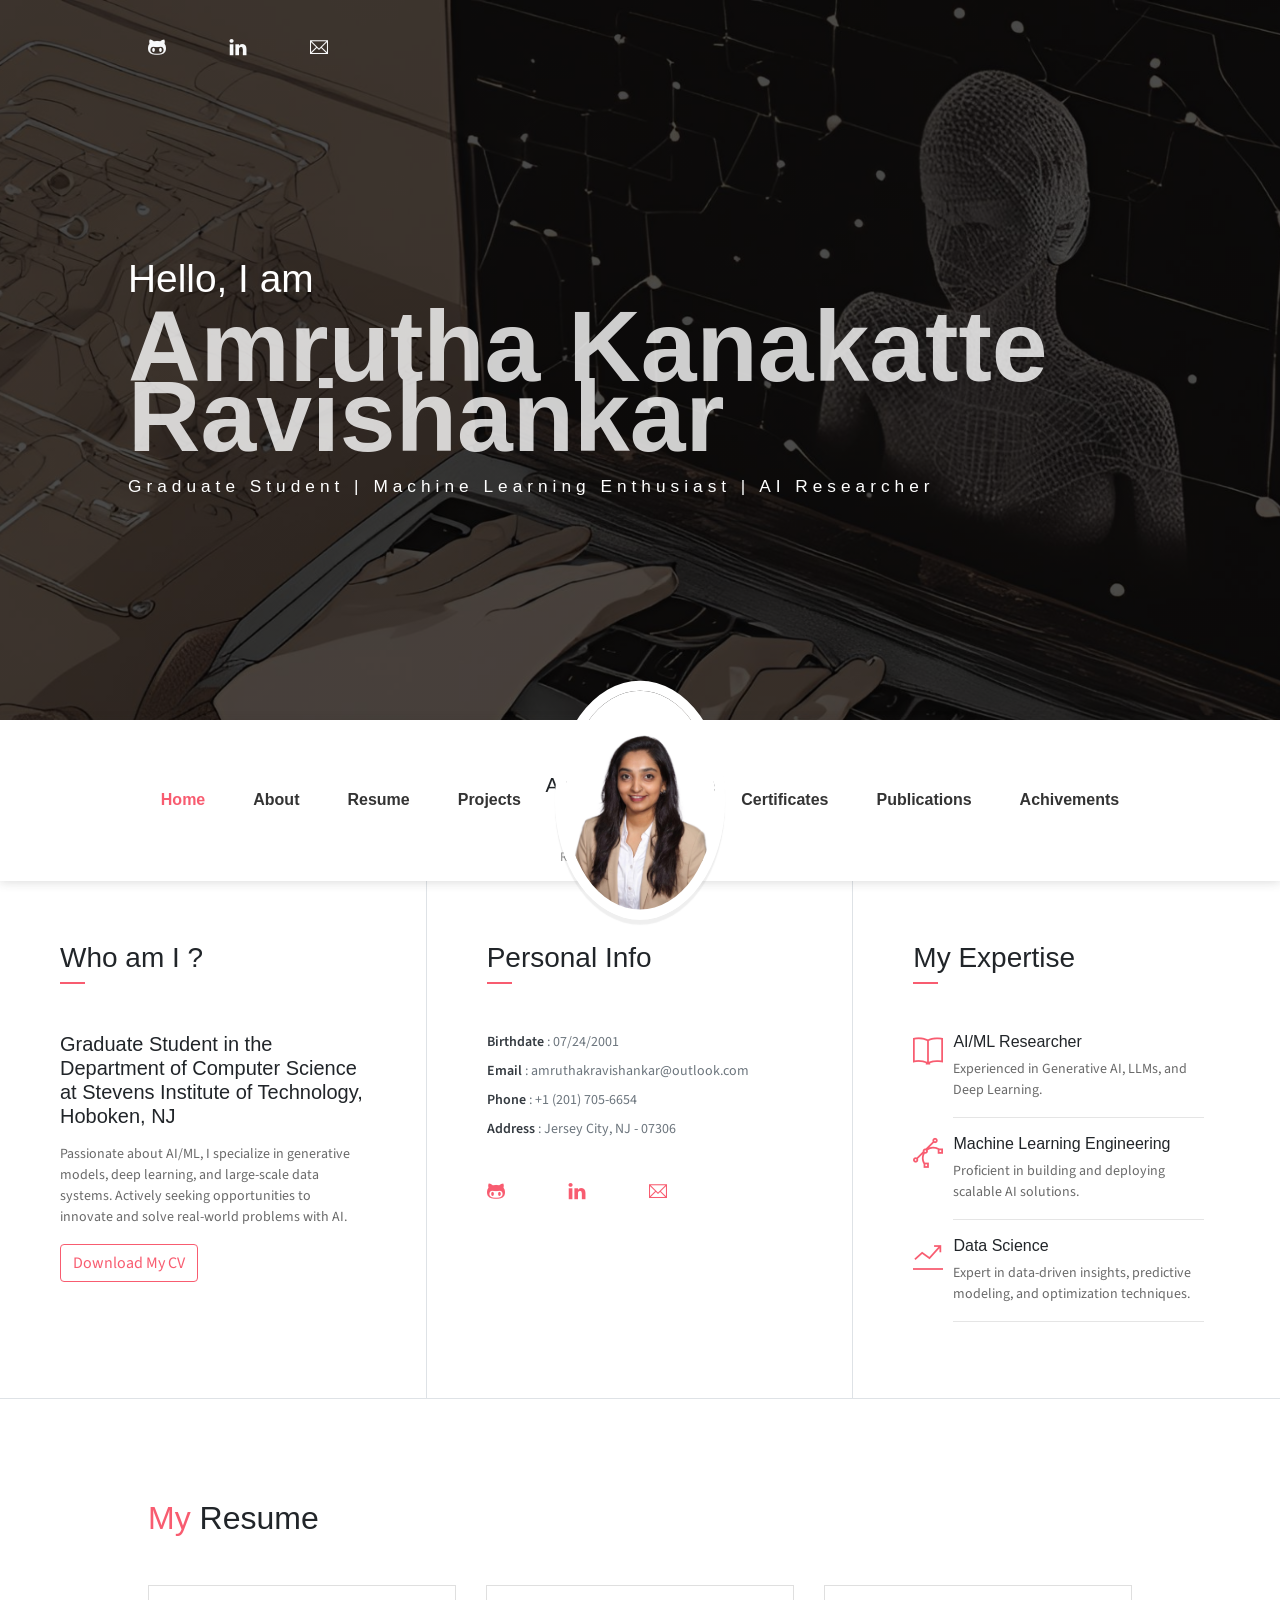
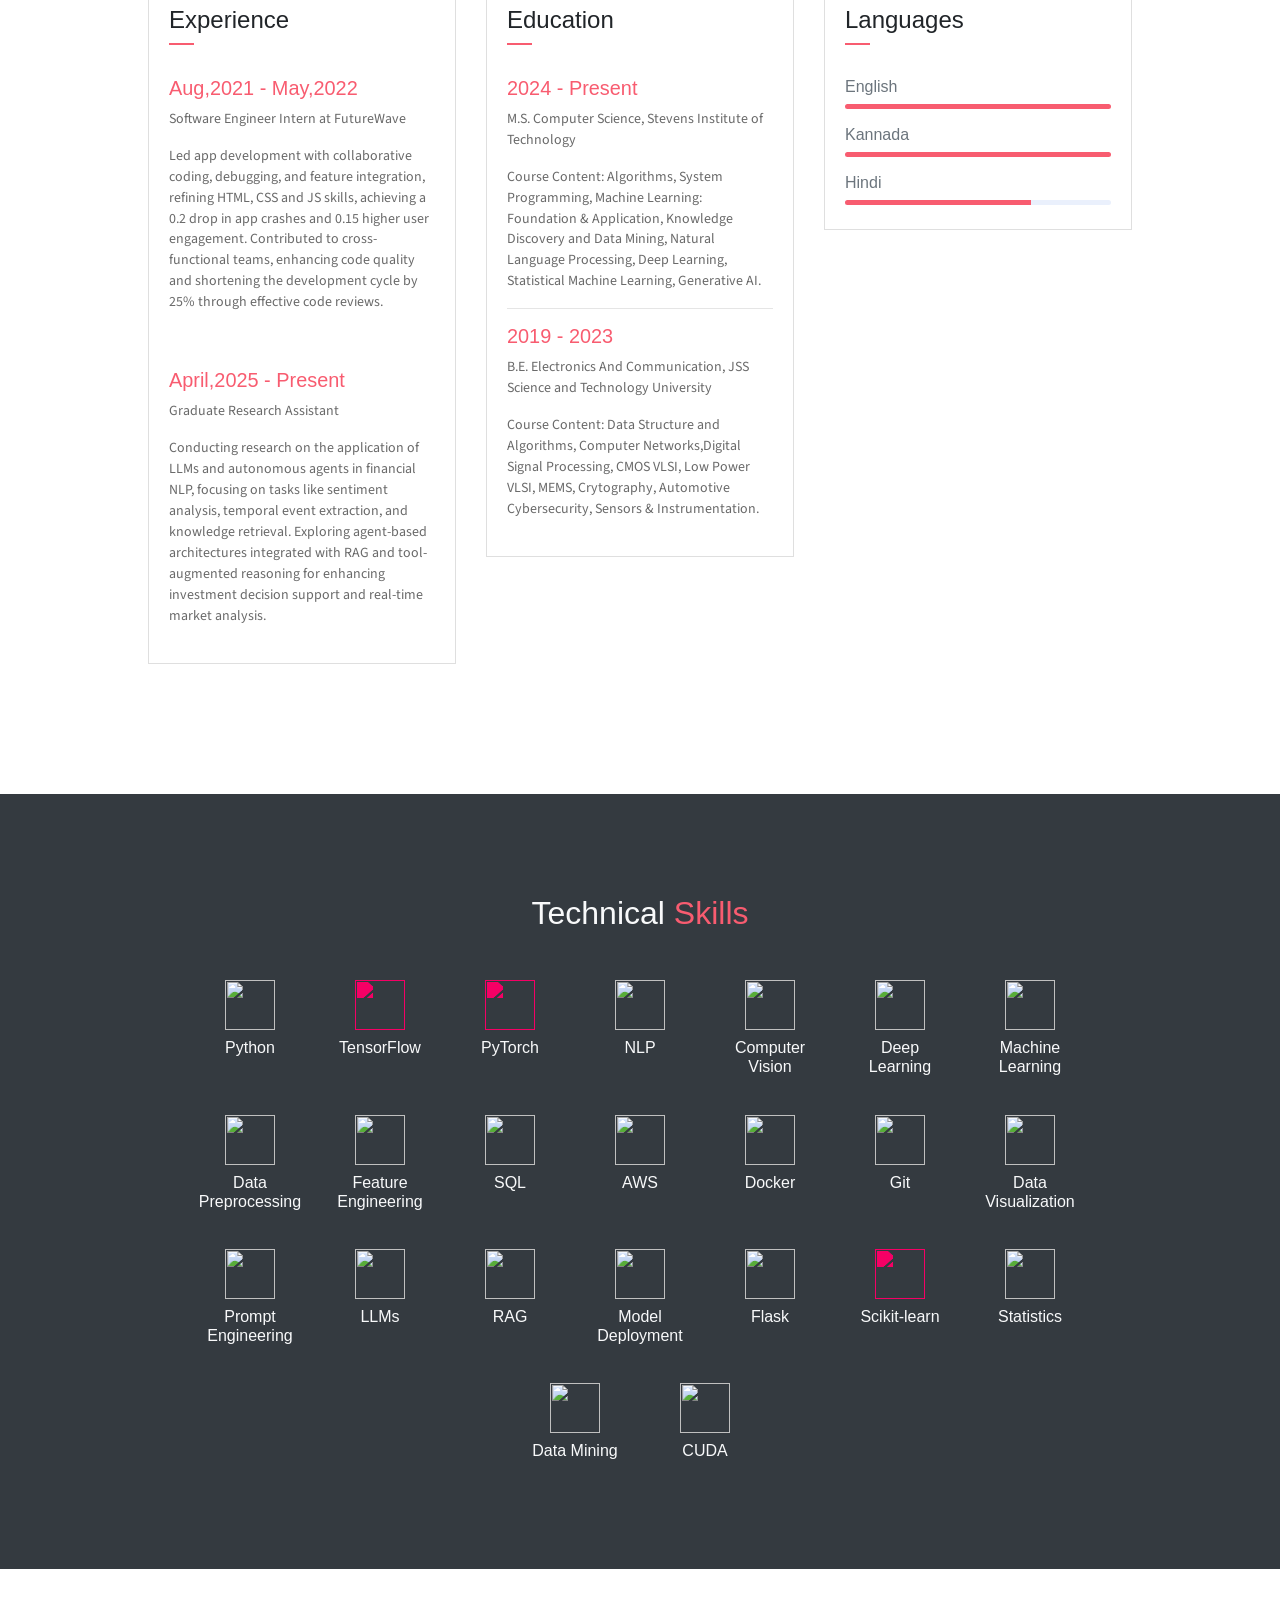
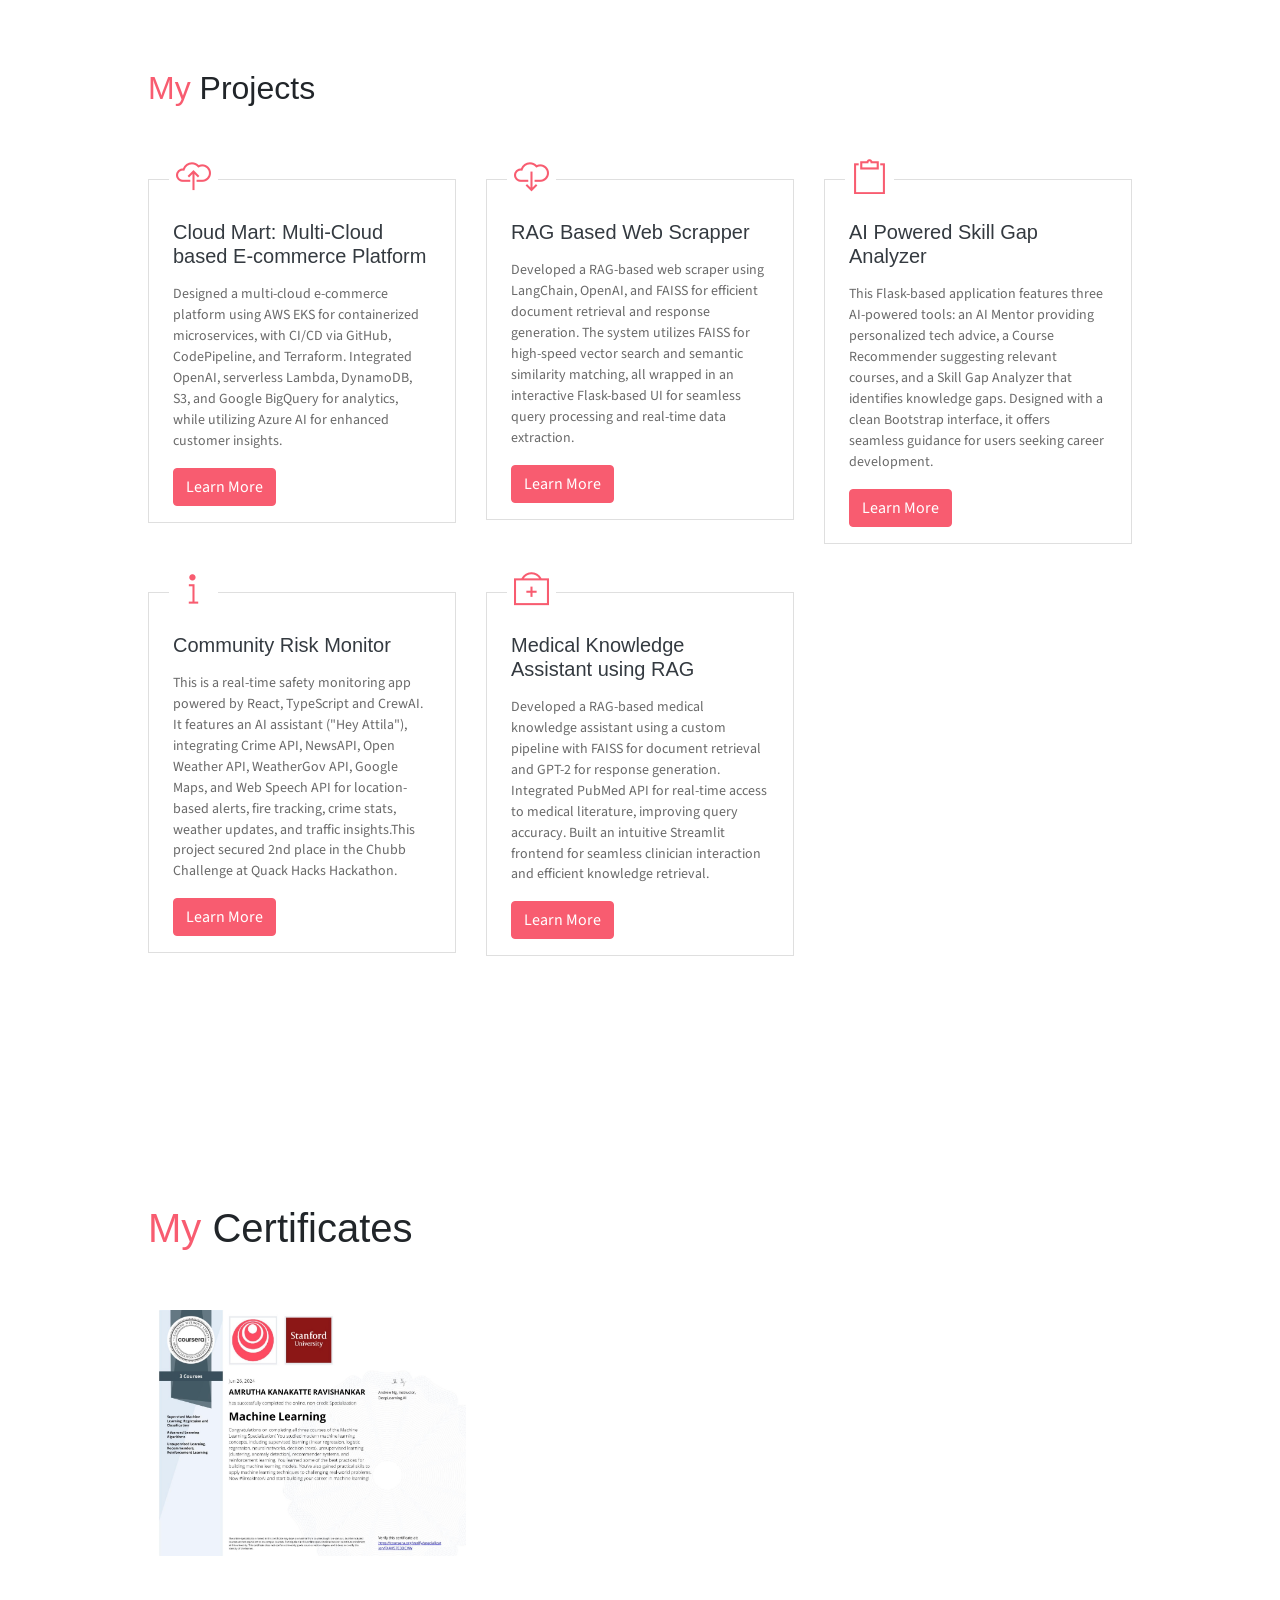
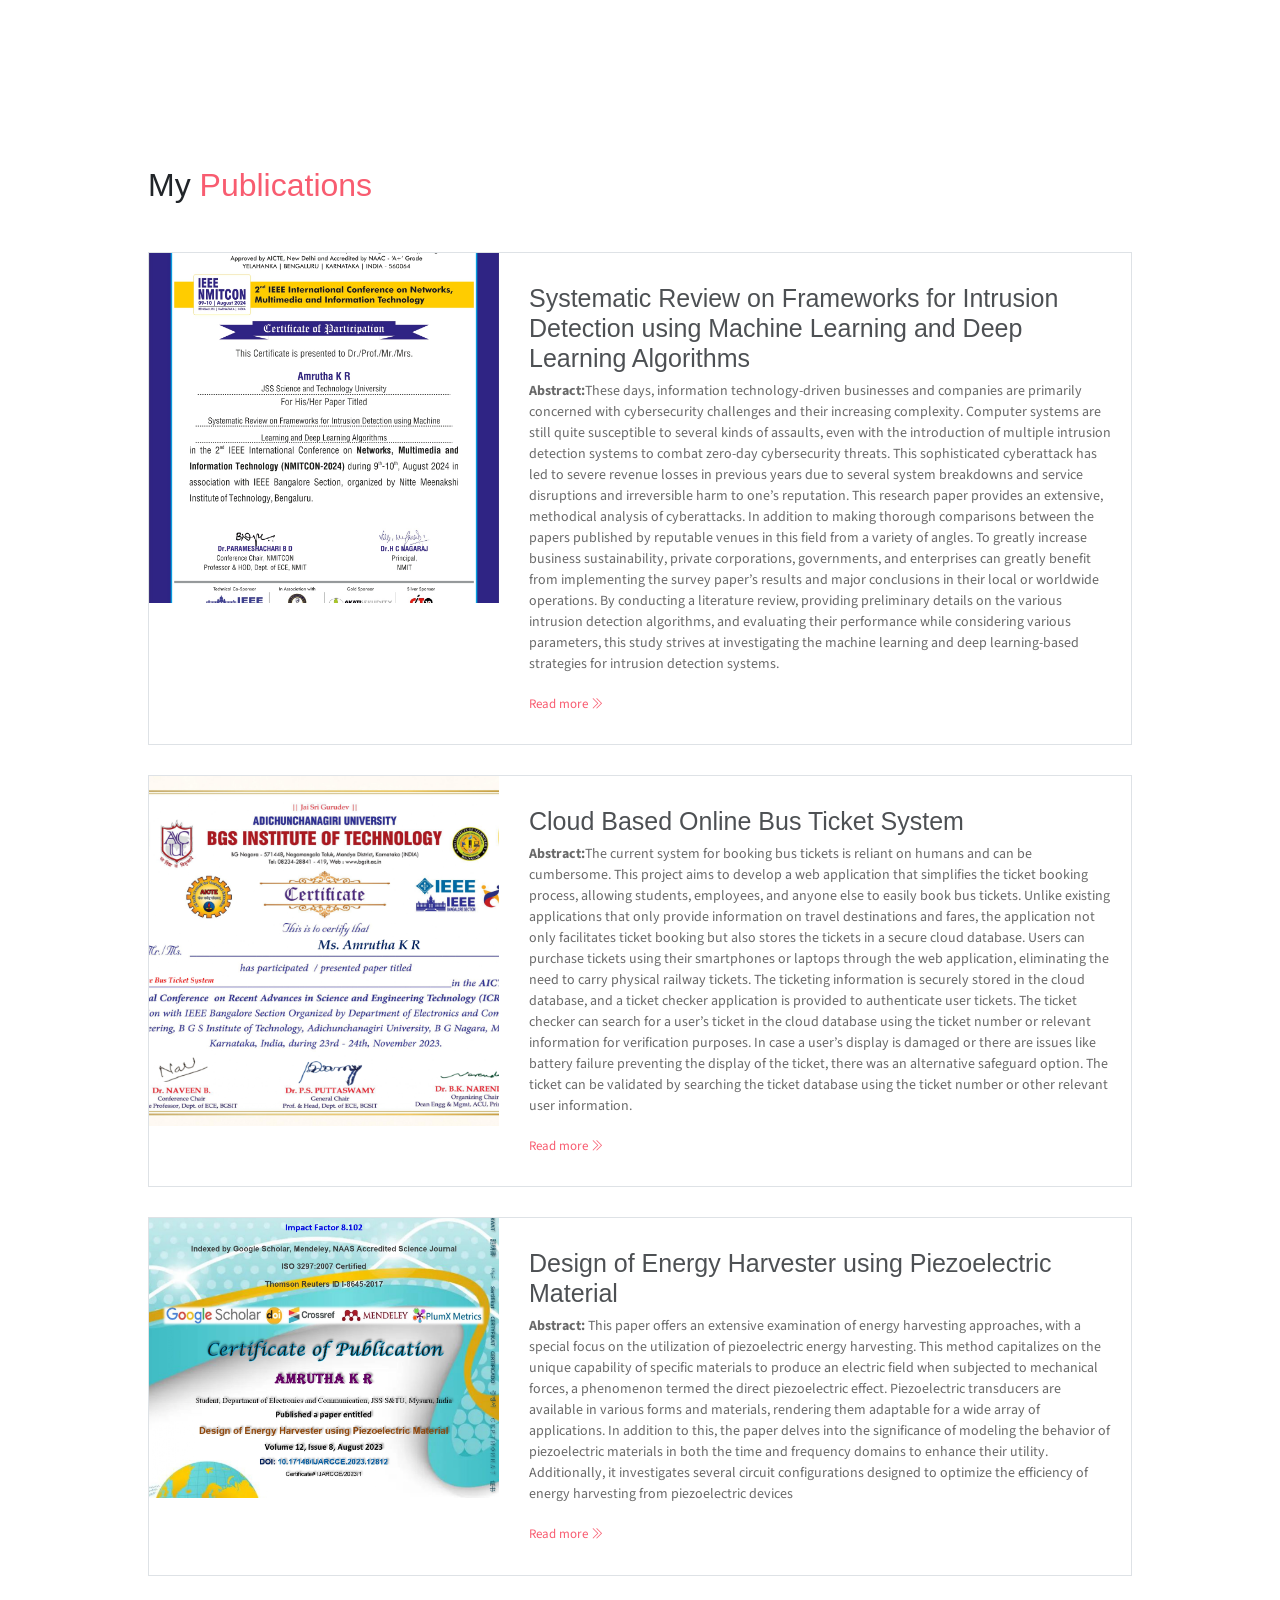
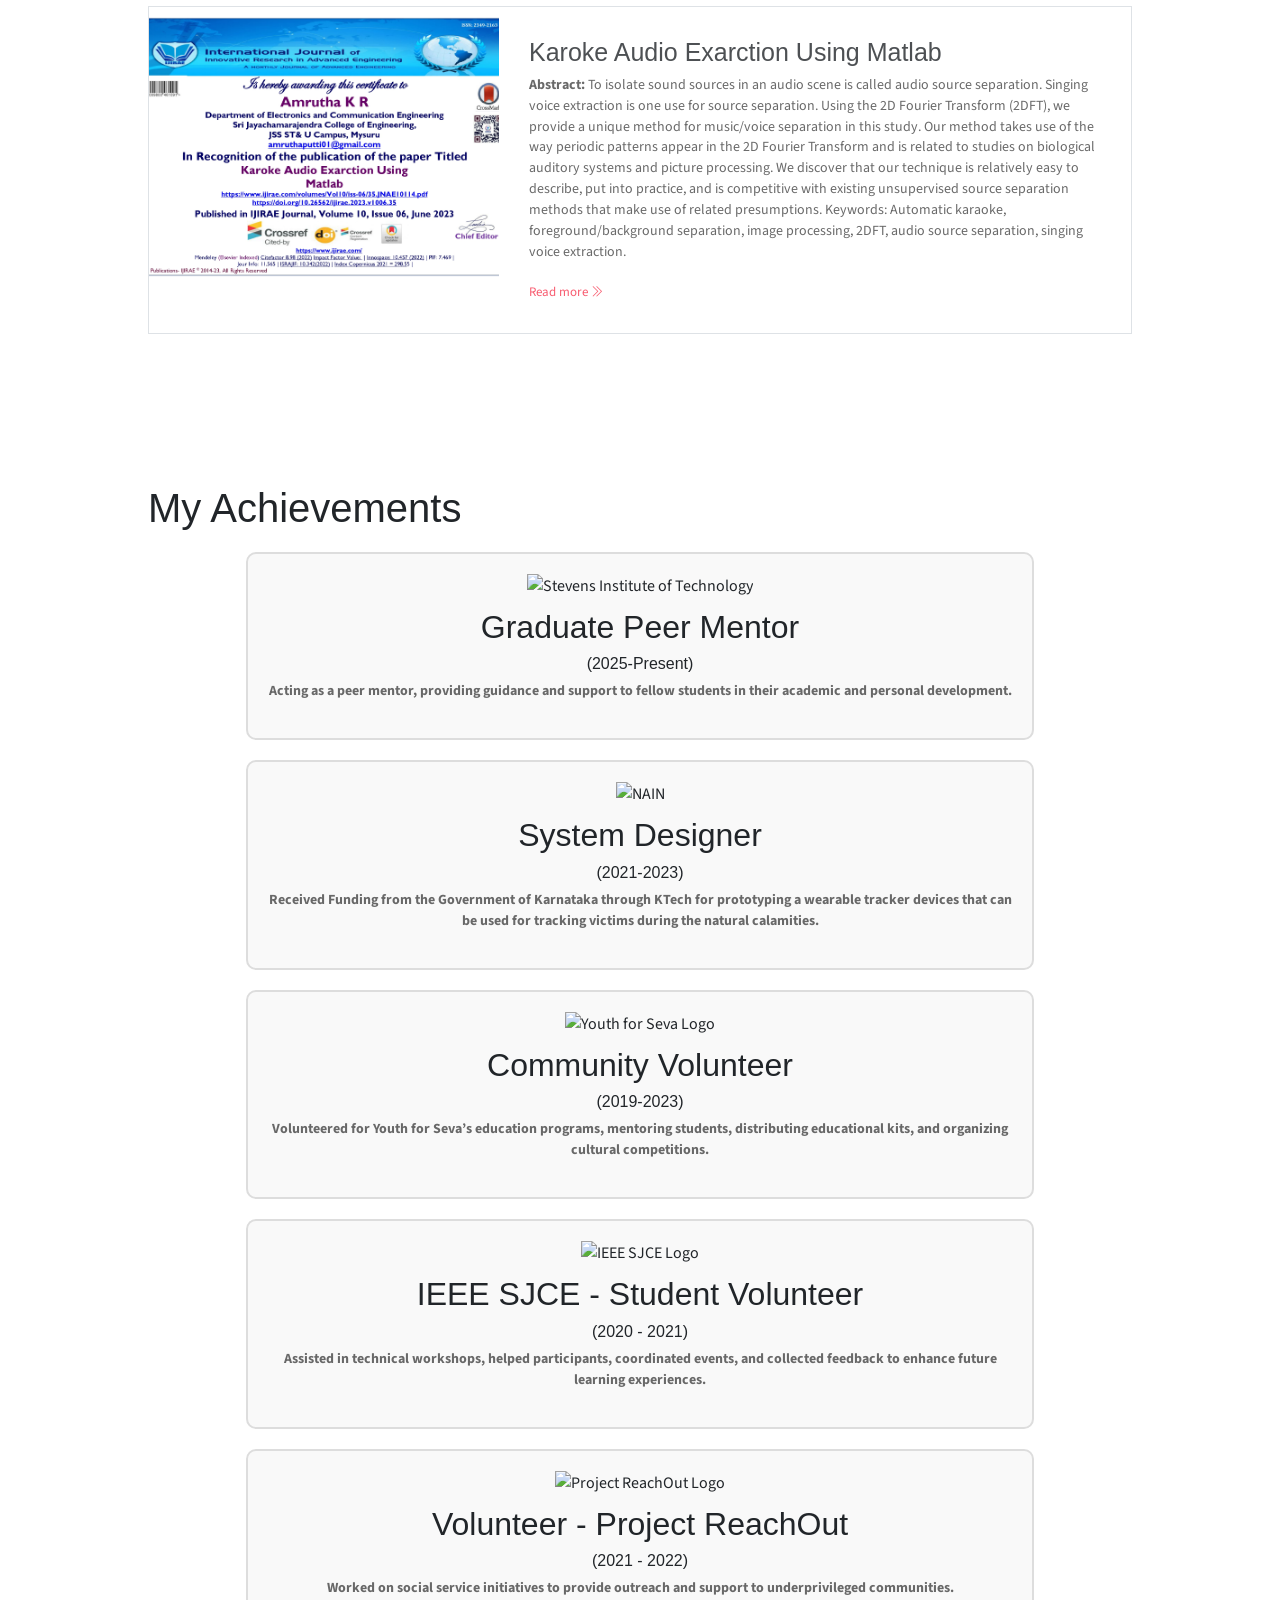
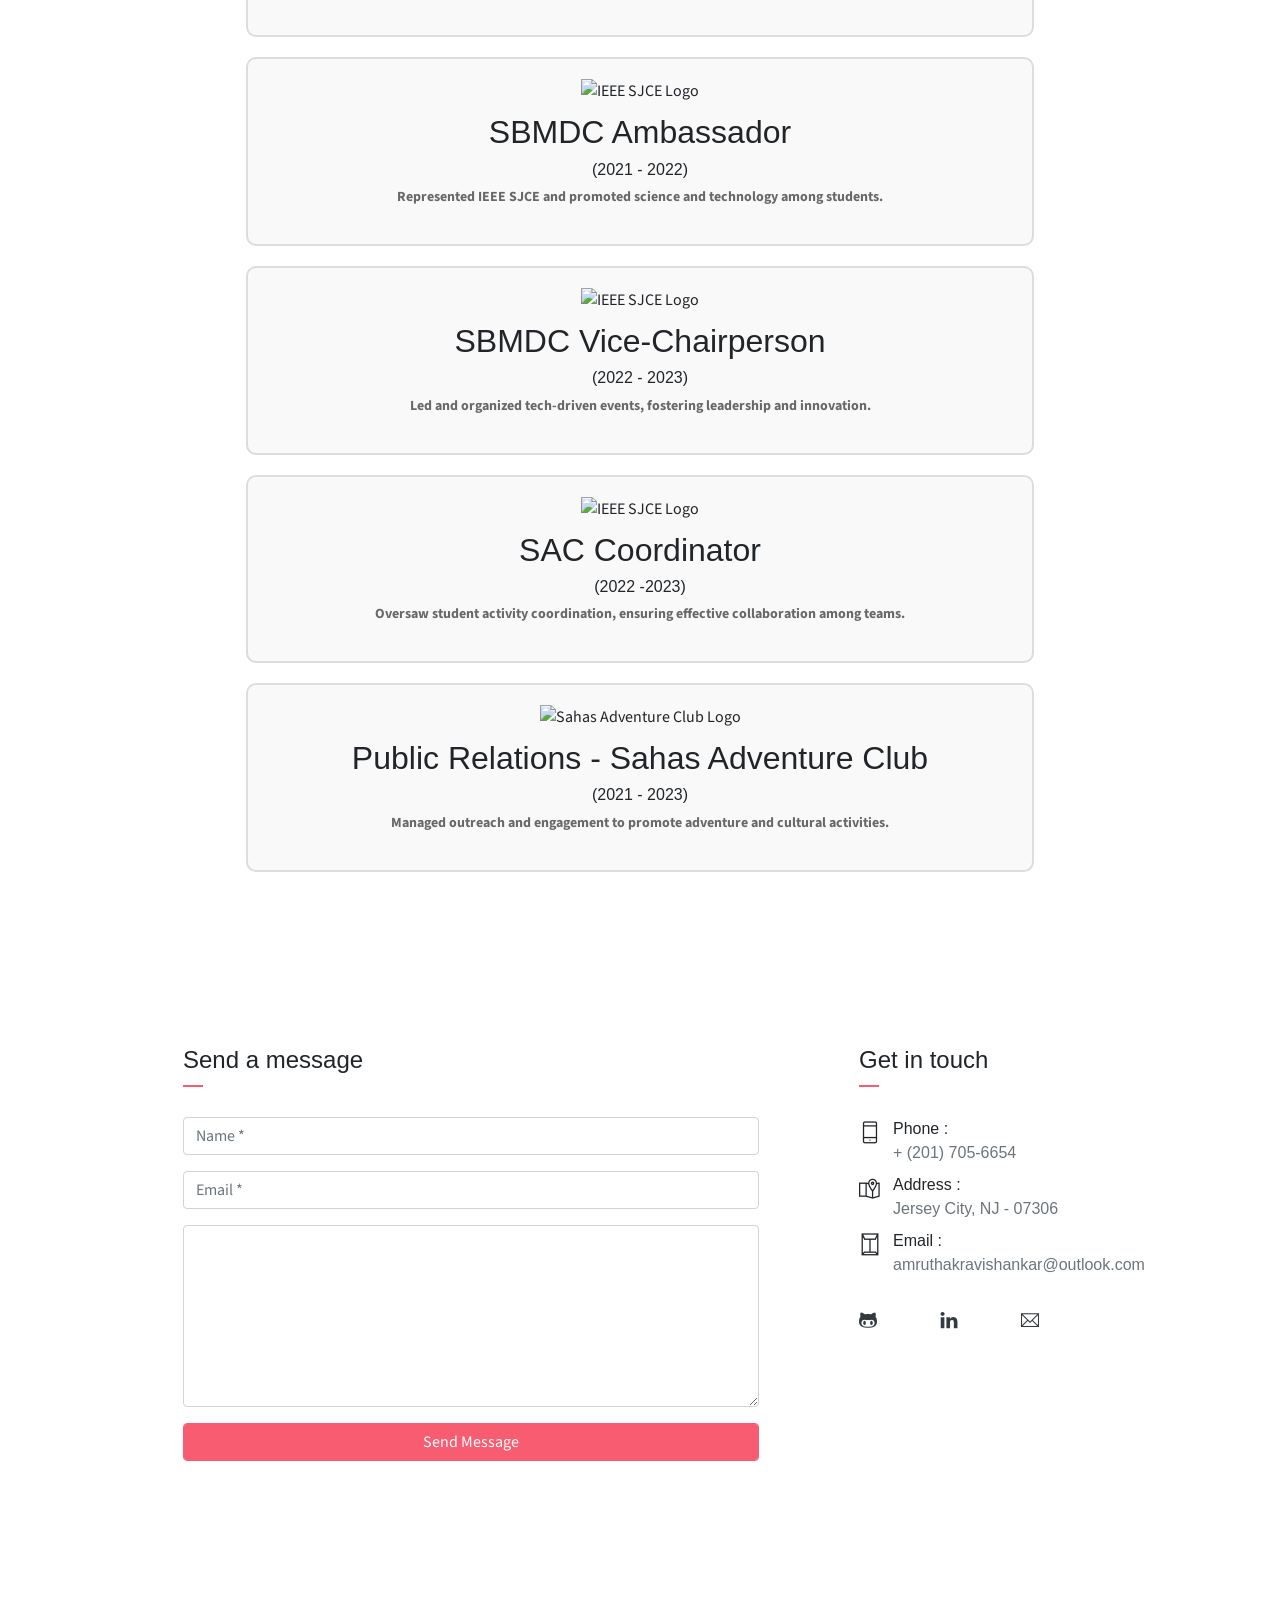
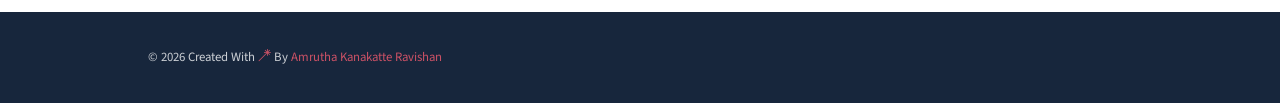
==== commit 5efb7287: "Final Commit" ====
--- a/index.html
+++ b/index.html
@@ -142,6 +142,11 @@
                             <P>Software Engineer Intern at FutureWave</P>
                             <P class="subtitle">Led app development with collaborative coding, debugging, and feature integration, refining HTML, CSS and  JS skills, achieving a 0.2 drop in app crashes and 0.15 higher user engagement. Contributed to cross-functional teams, enhancing code quality and shortening the development cycle by 25% through effective code reviews.</P>
                         </div>
+                        <div class="card-body">
+                            <h6 class="title text-danger">April,2025 - Present</h6>
+                            <P>Graduate Research Assistant</P>
+                            <P class="subtitle">Conducting research on the application of LLMs and autonomous agents in financial NLP, focusing on tasks like sentiment analysis, temporal event extraction, and knowledge retrieval. Exploring agent-based architectures integrated with RAG and tool-augmented reasoning for enhancing investment decision support and real-time market analysis.</P>
+                        </div>
                     </div>
                 </div>
                 <div class="col-md-6 col-lg-4">
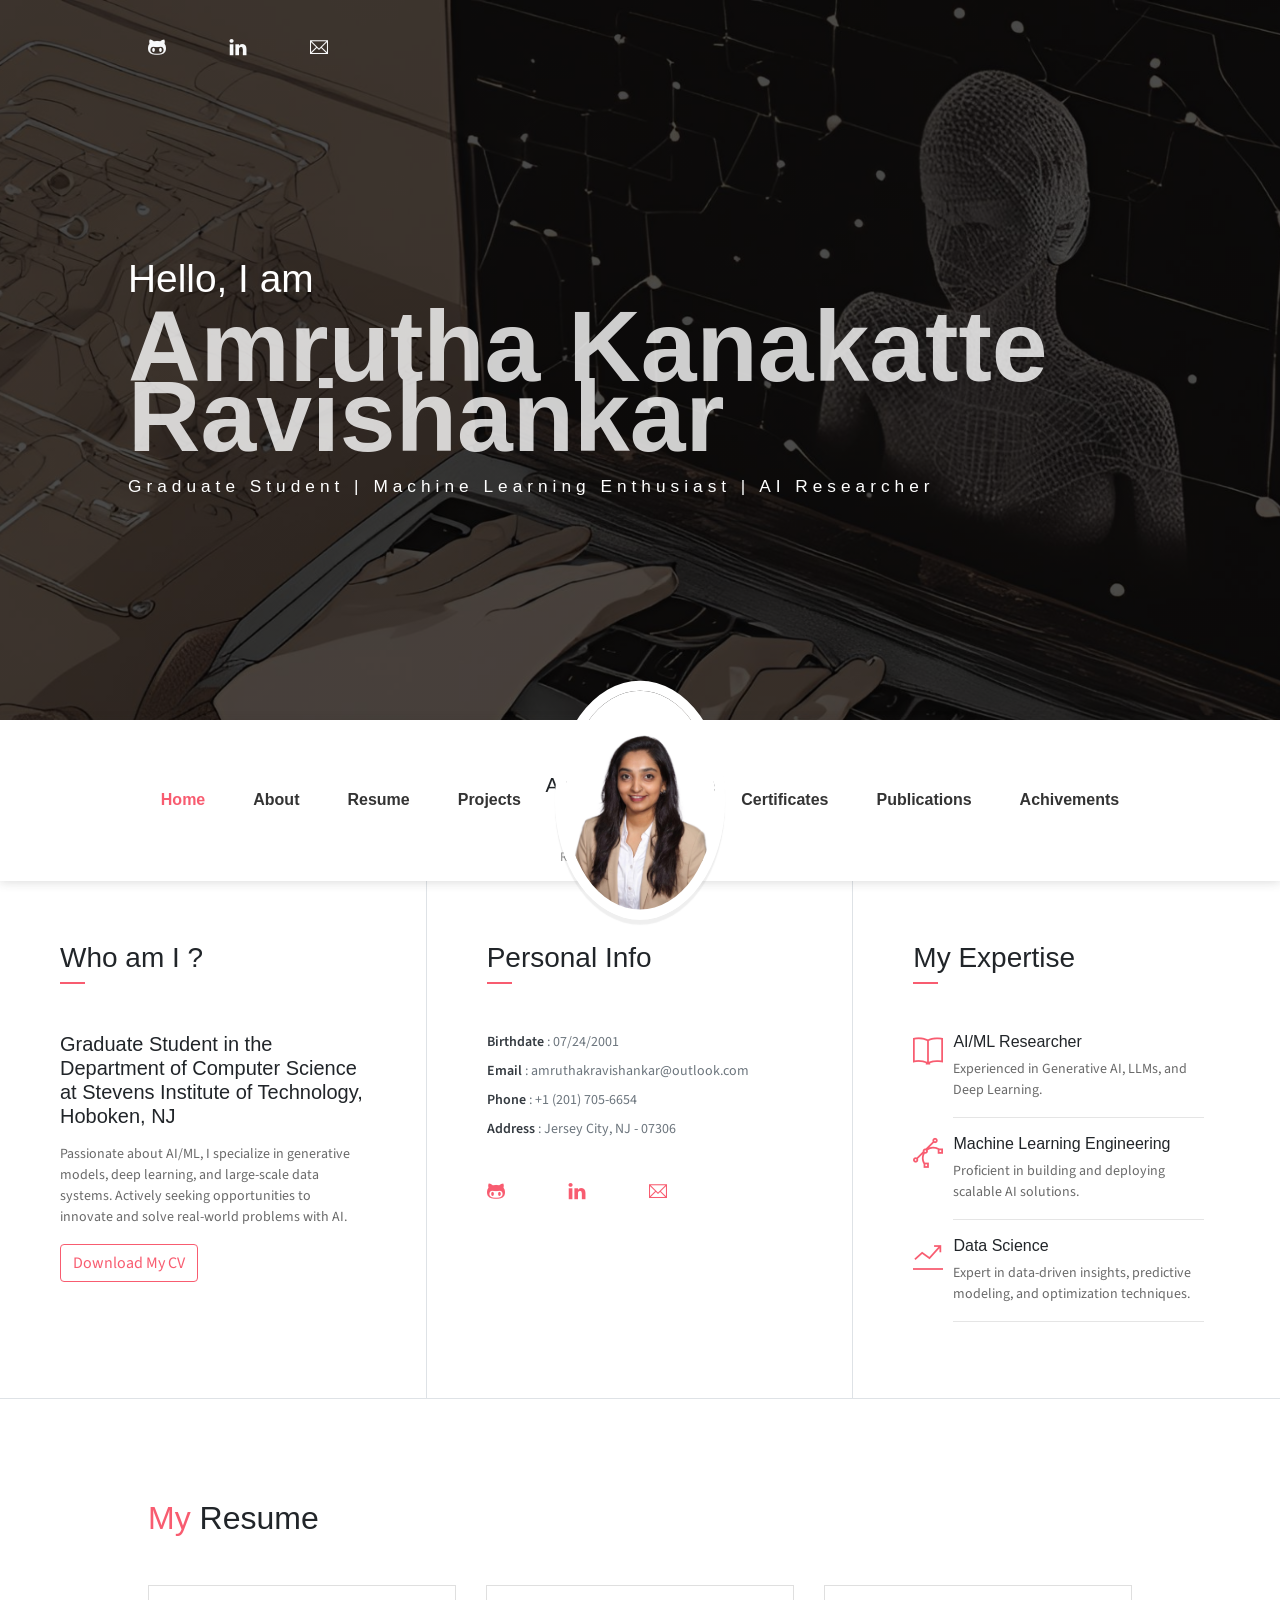
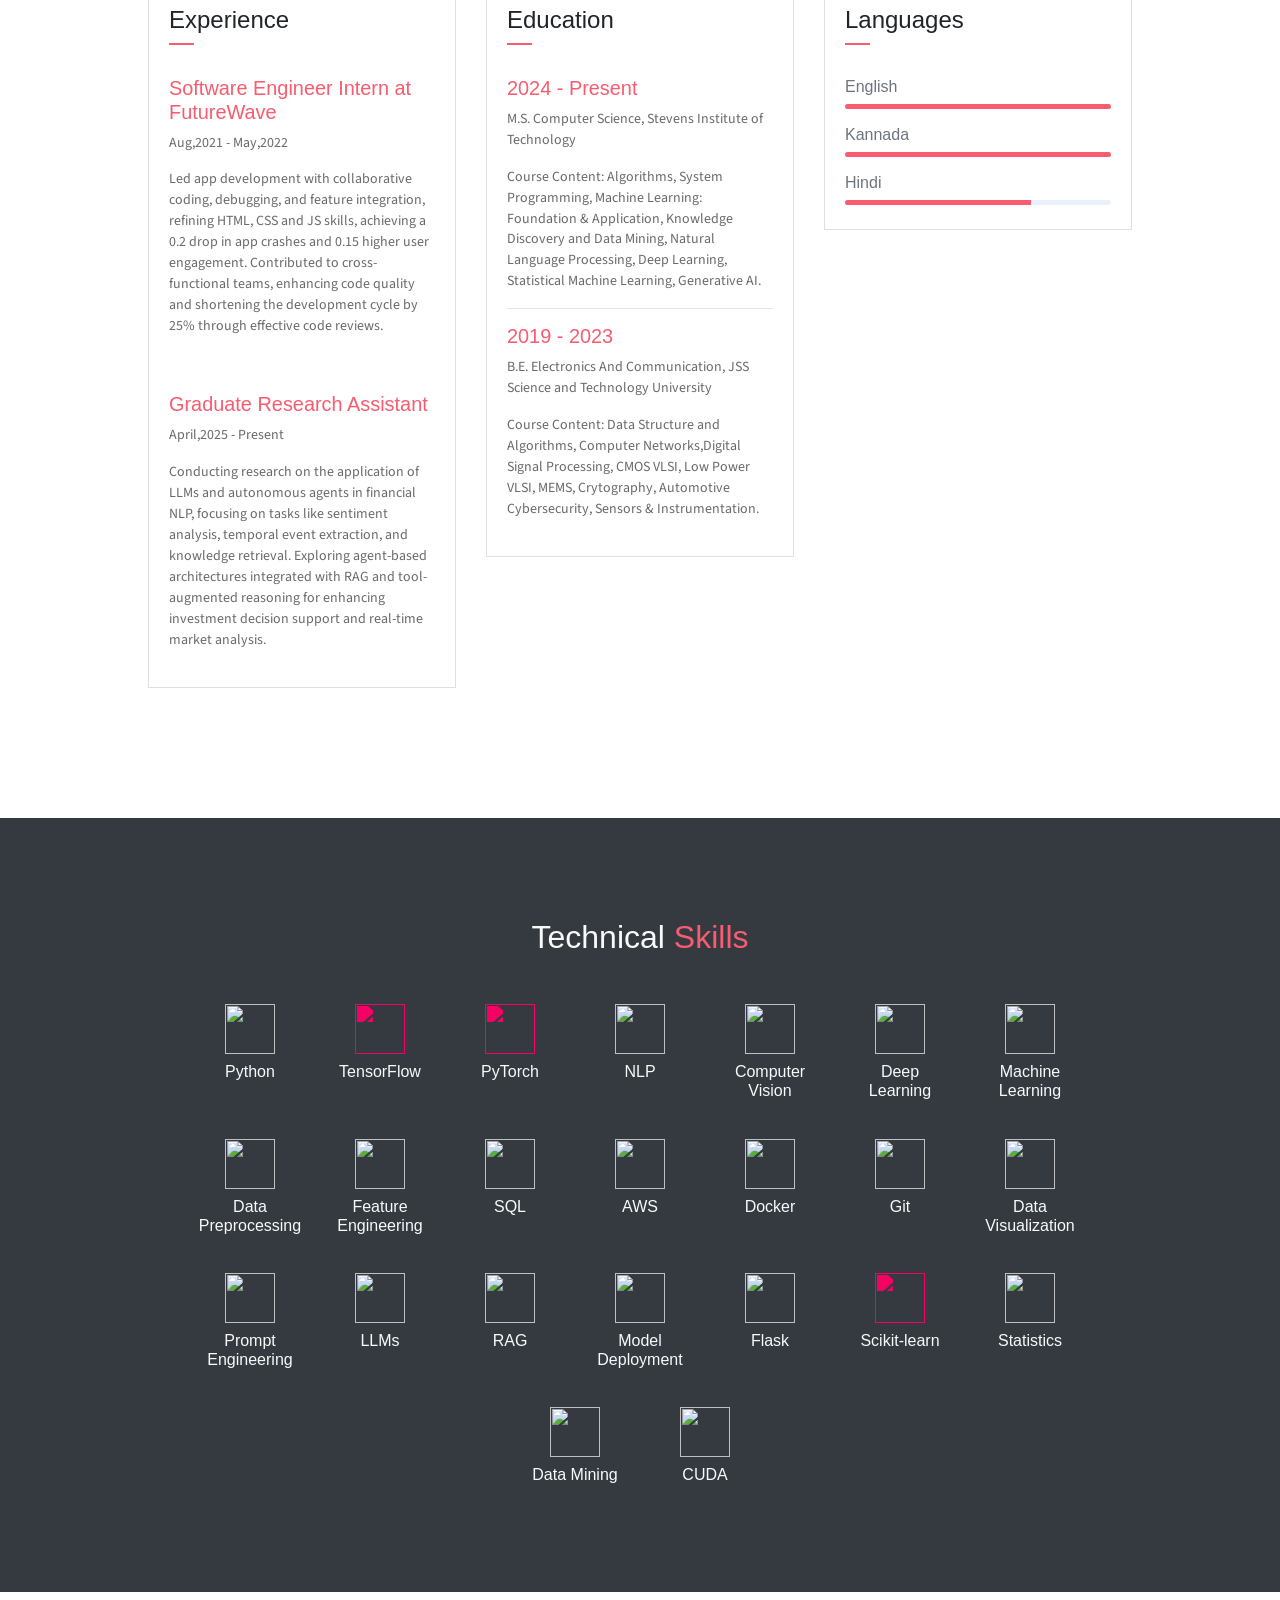
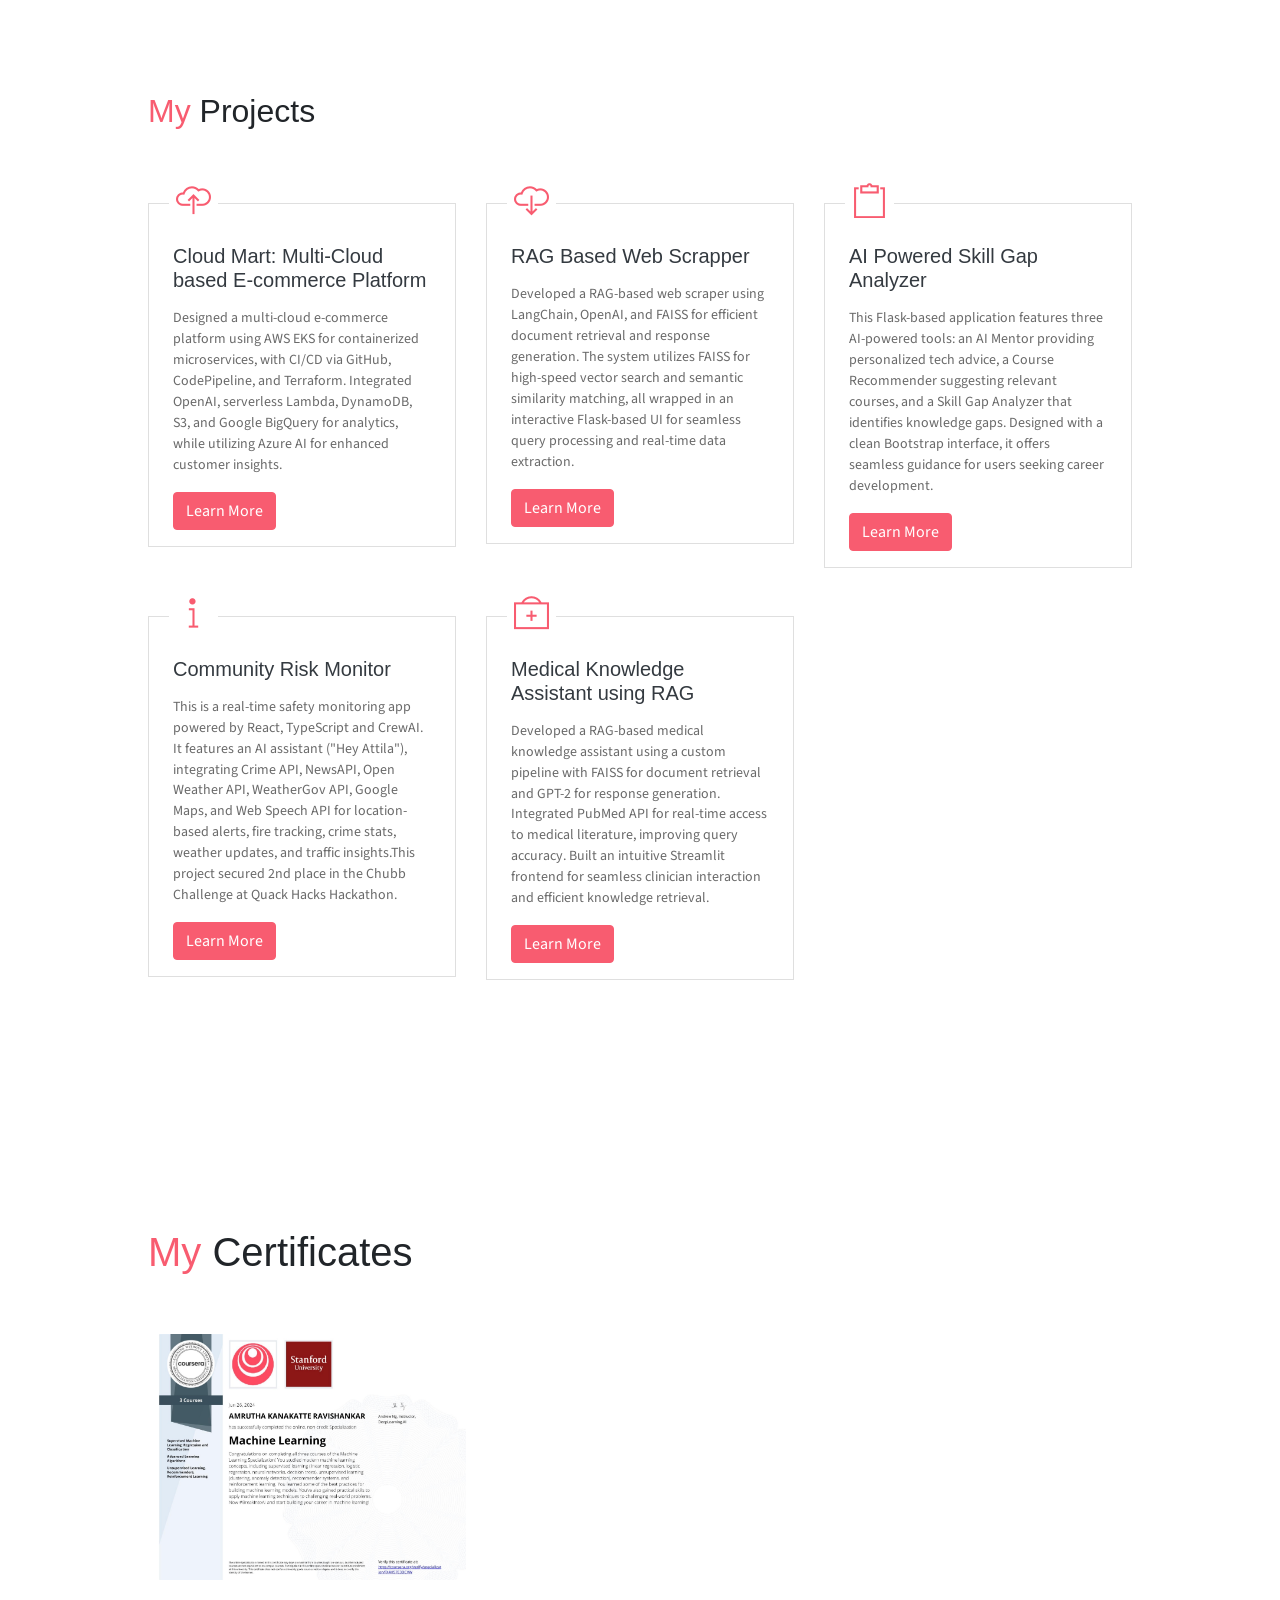
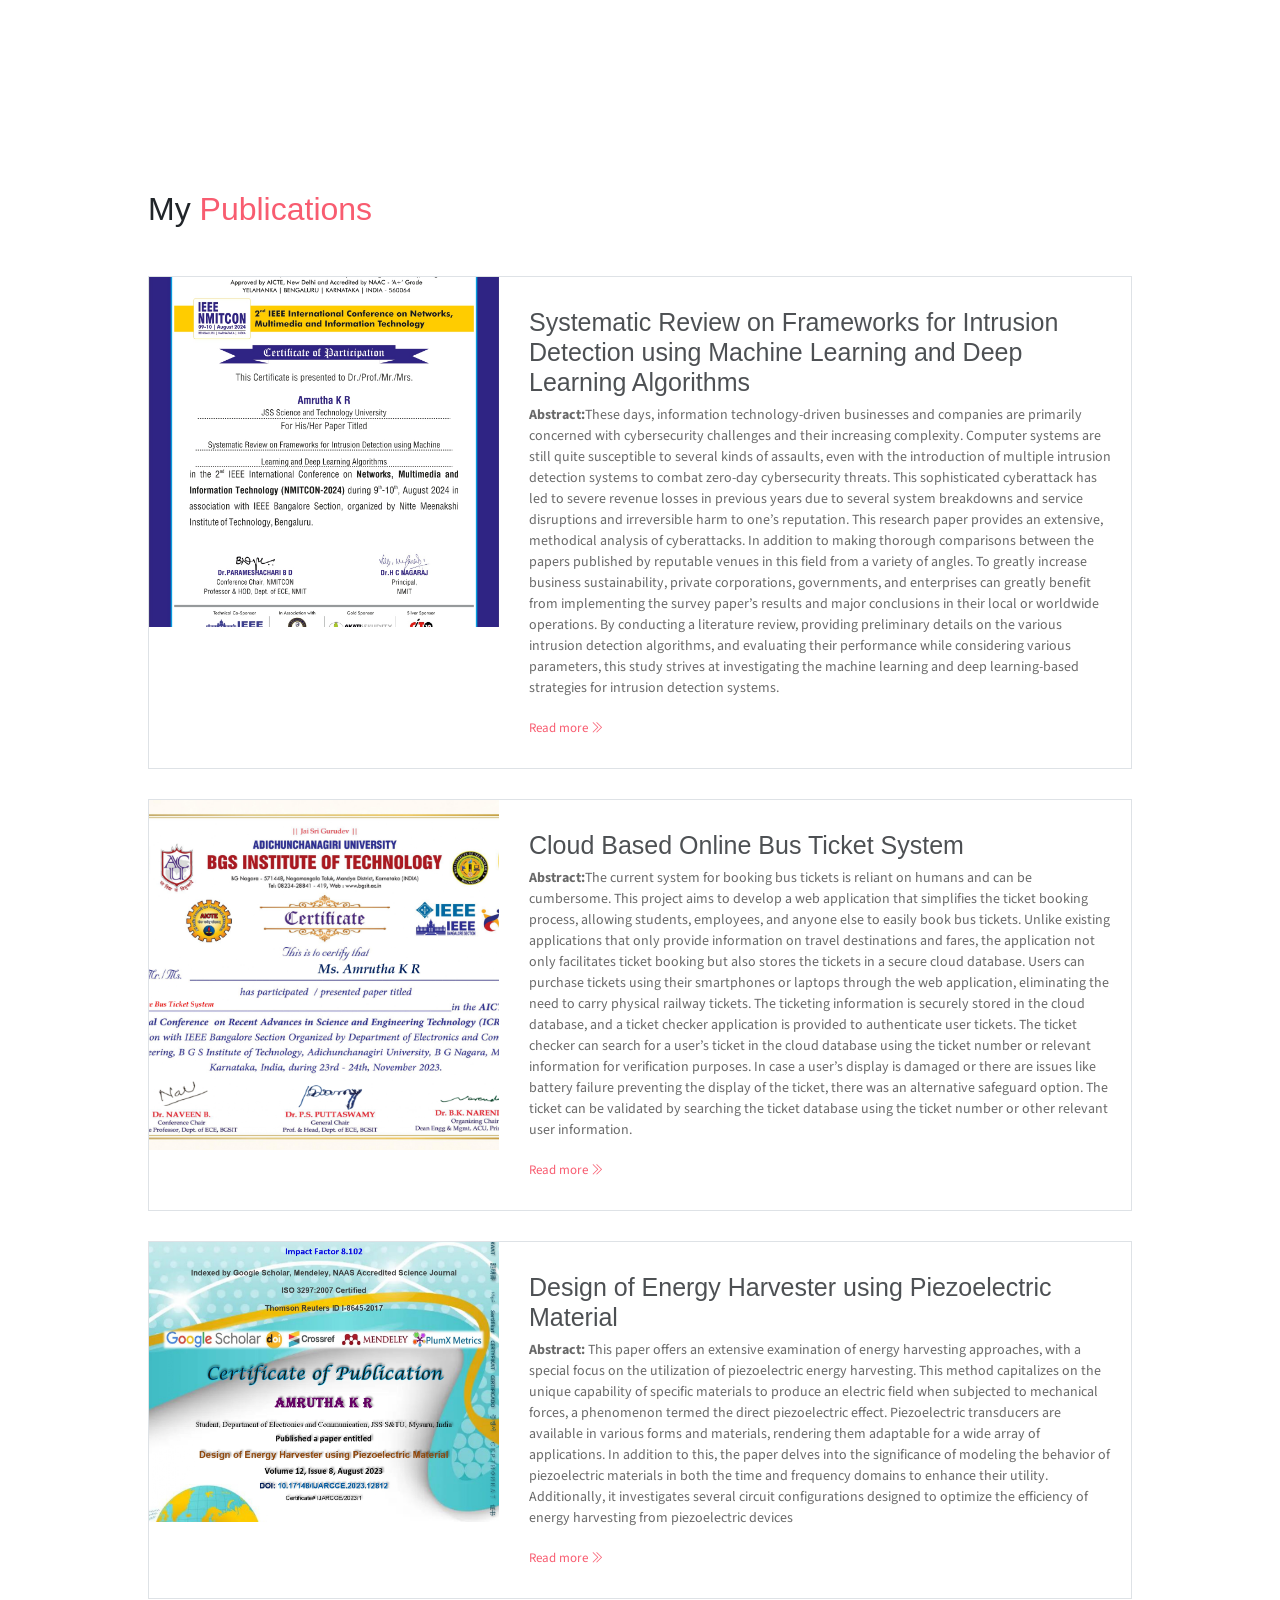
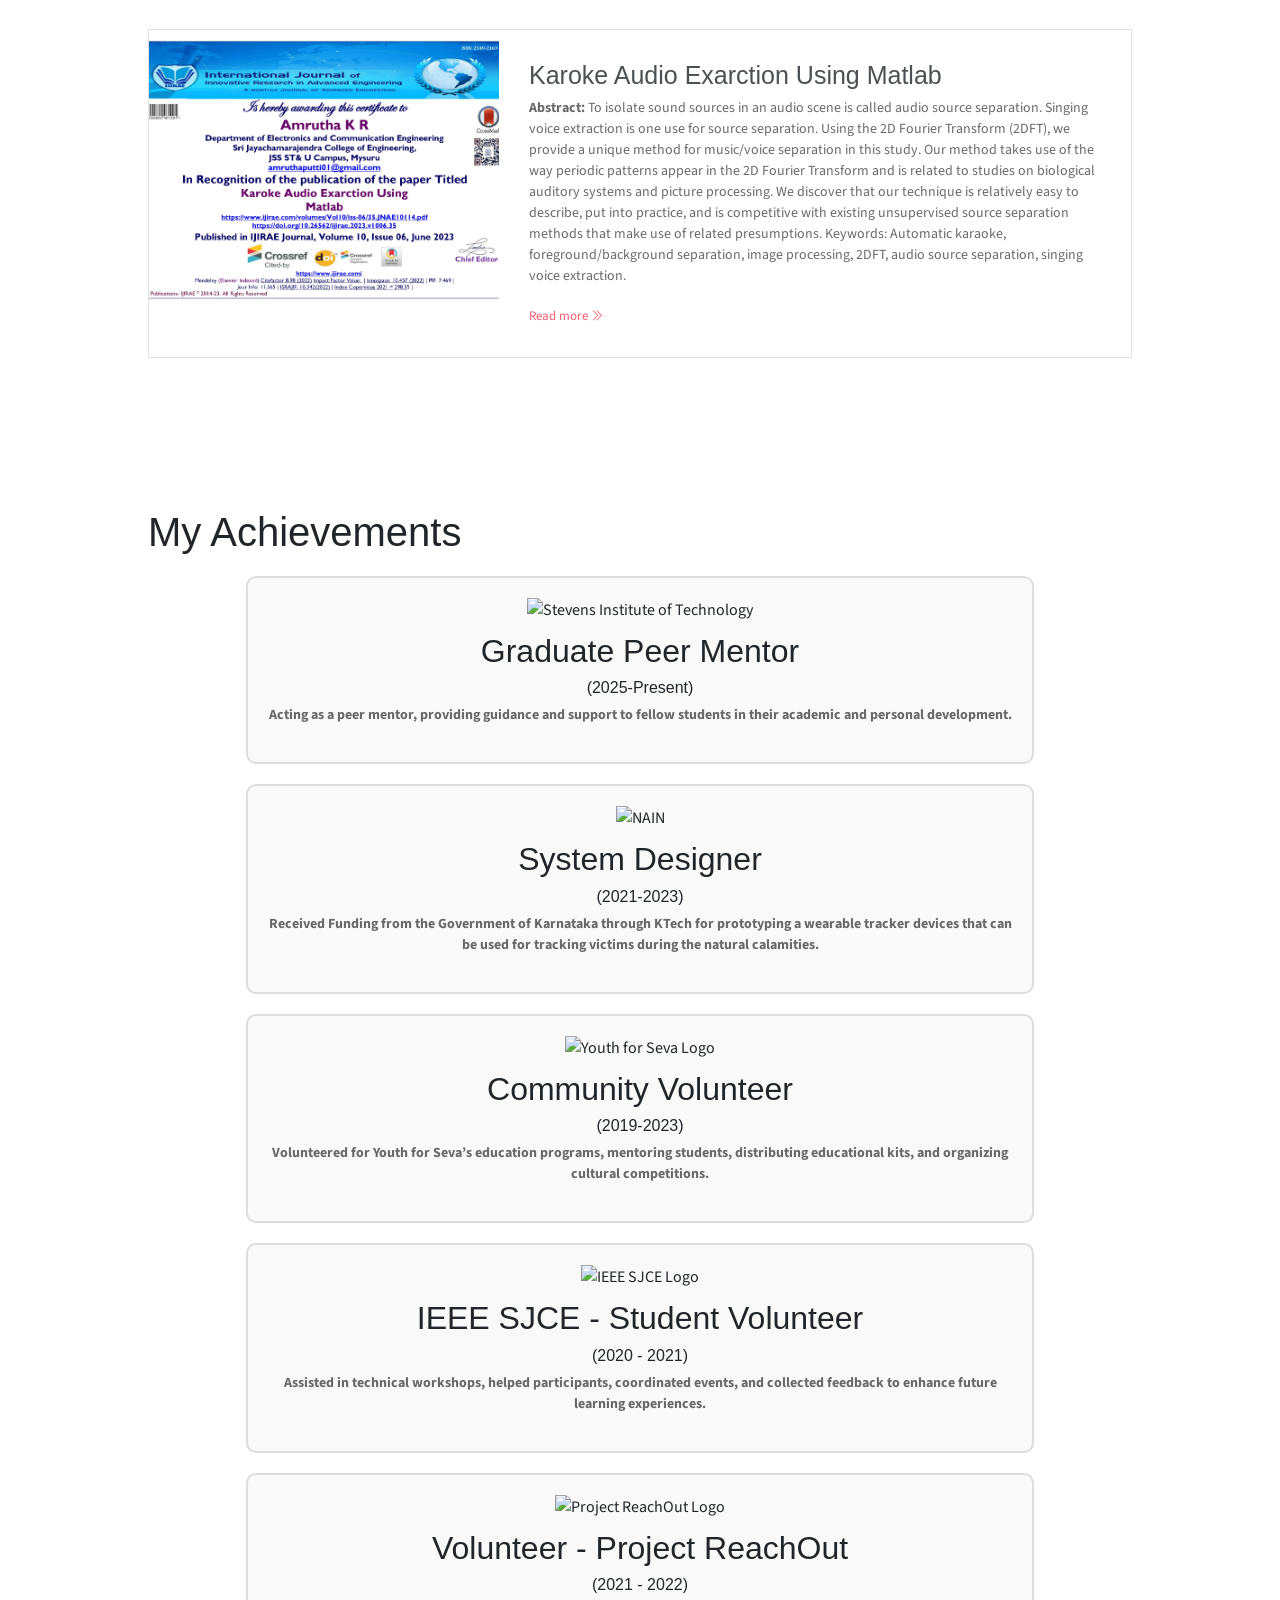
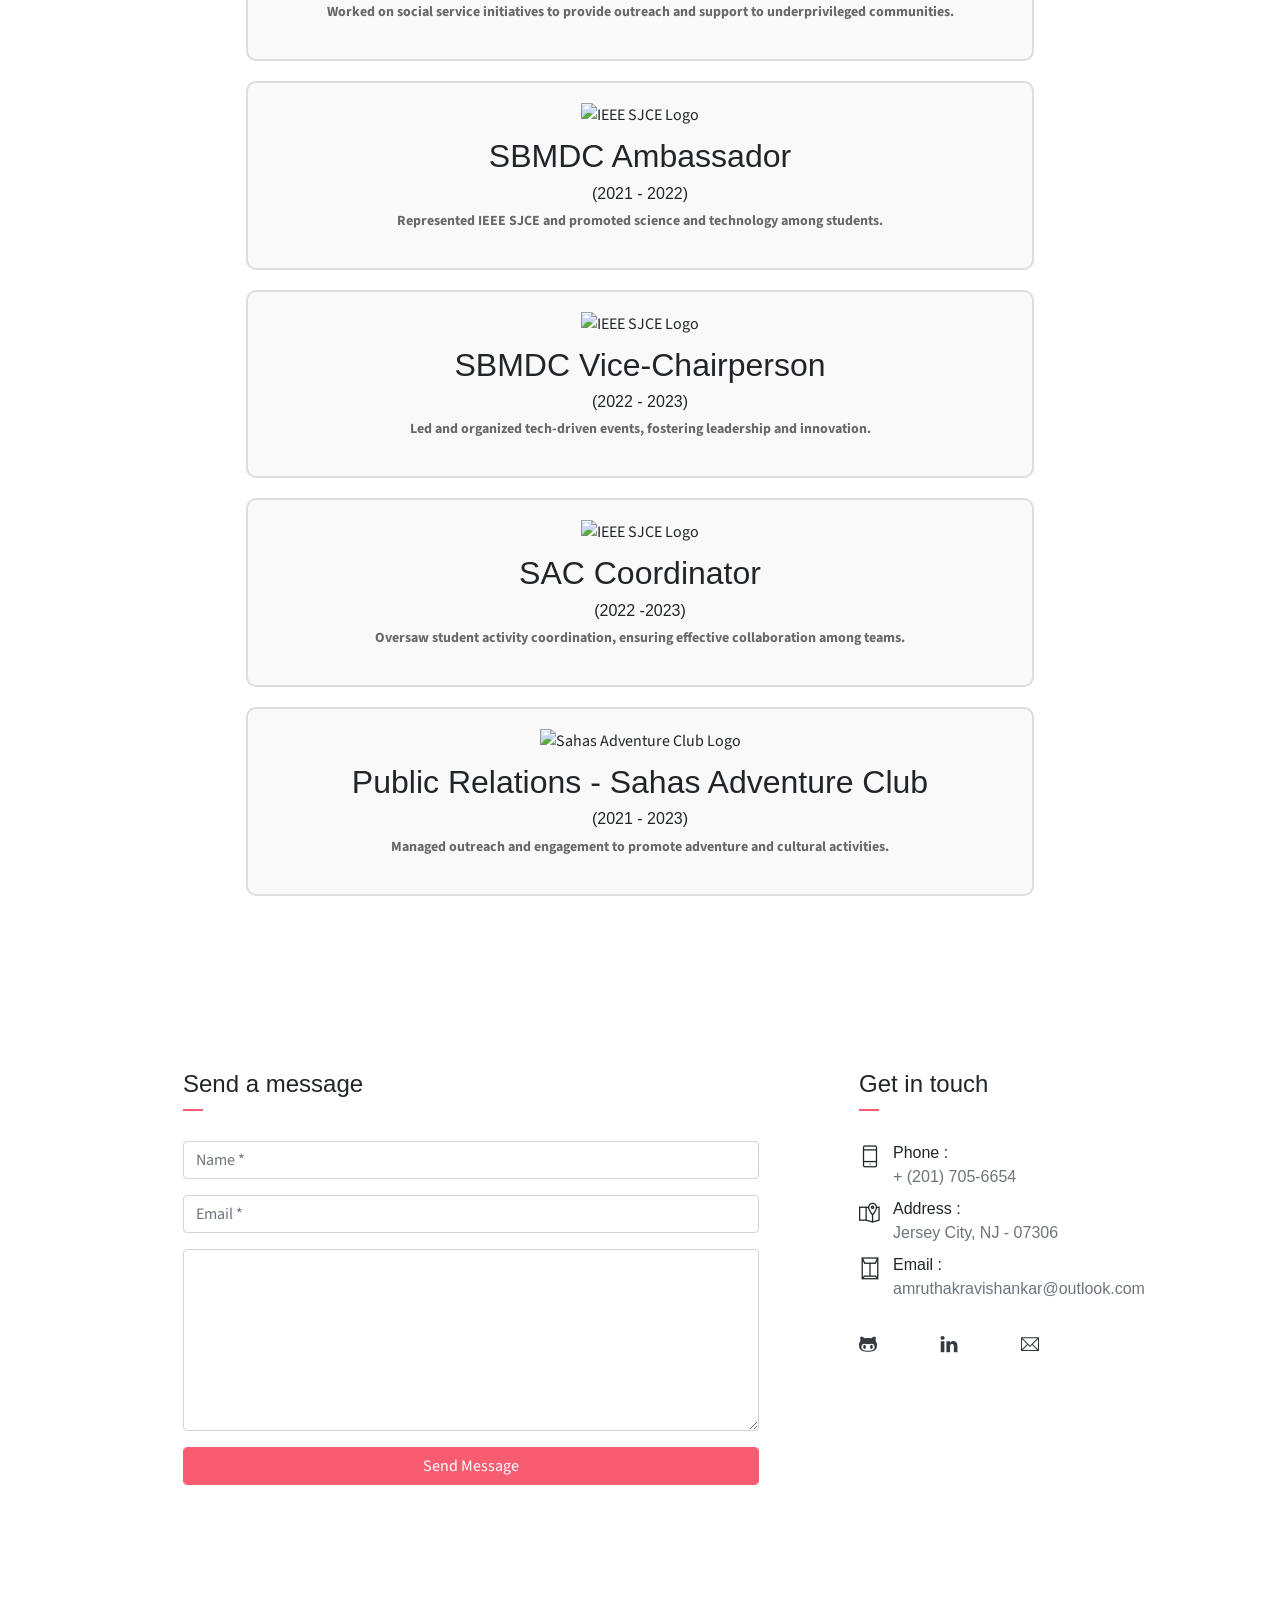
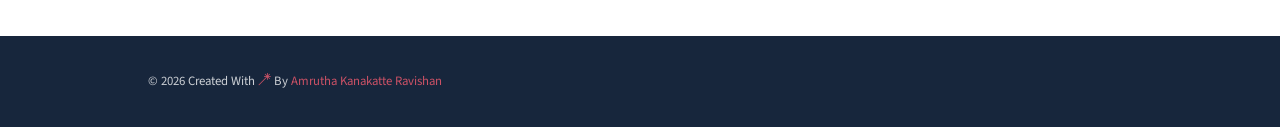
==== commit ed375079: "Final Commit" ====
--- a/index.html
+++ b/index.html
@@ -138,13 +138,13 @@
                             </div>
                         </div>
                         <div class="card-body">
-                            <h6 class="title text-danger">Aug,2021 - May,2022</h6>
-                            <P>Software Engineer Intern at FutureWave</P>
+                            <h6 class="title text-danger">Software Engineer Intern at FutureWave</h6>
+                            <P>Aug,2021 - May,2022</P>
                             <P class="subtitle">Led app development with collaborative coding, debugging, and feature integration, refining HTML, CSS and  JS skills, achieving a 0.2 drop in app crashes and 0.15 higher user engagement. Contributed to cross-functional teams, enhancing code quality and shortening the development cycle by 25% through effective code reviews.</P>
                         </div>
                         <div class="card-body">
-                            <h6 class="title text-danger">April,2025 - Present</h6>
-                            <P>Graduate Research Assistant</P>
+                            <h6 class="title text-danger">Graduate Research Assistant</h6>
+                            <P>April,2025 - Present</P>
                             <P class="subtitle">Conducting research on the application of LLMs and autonomous agents in financial NLP, focusing on tasks like sentiment analysis, temporal event extraction, and knowledge retrieval. Exploring agent-based architectures integrated with RAG and tool-augmented reasoning for enhancing investment decision support and real-time market analysis.</P>
                         </div>
                     </div>
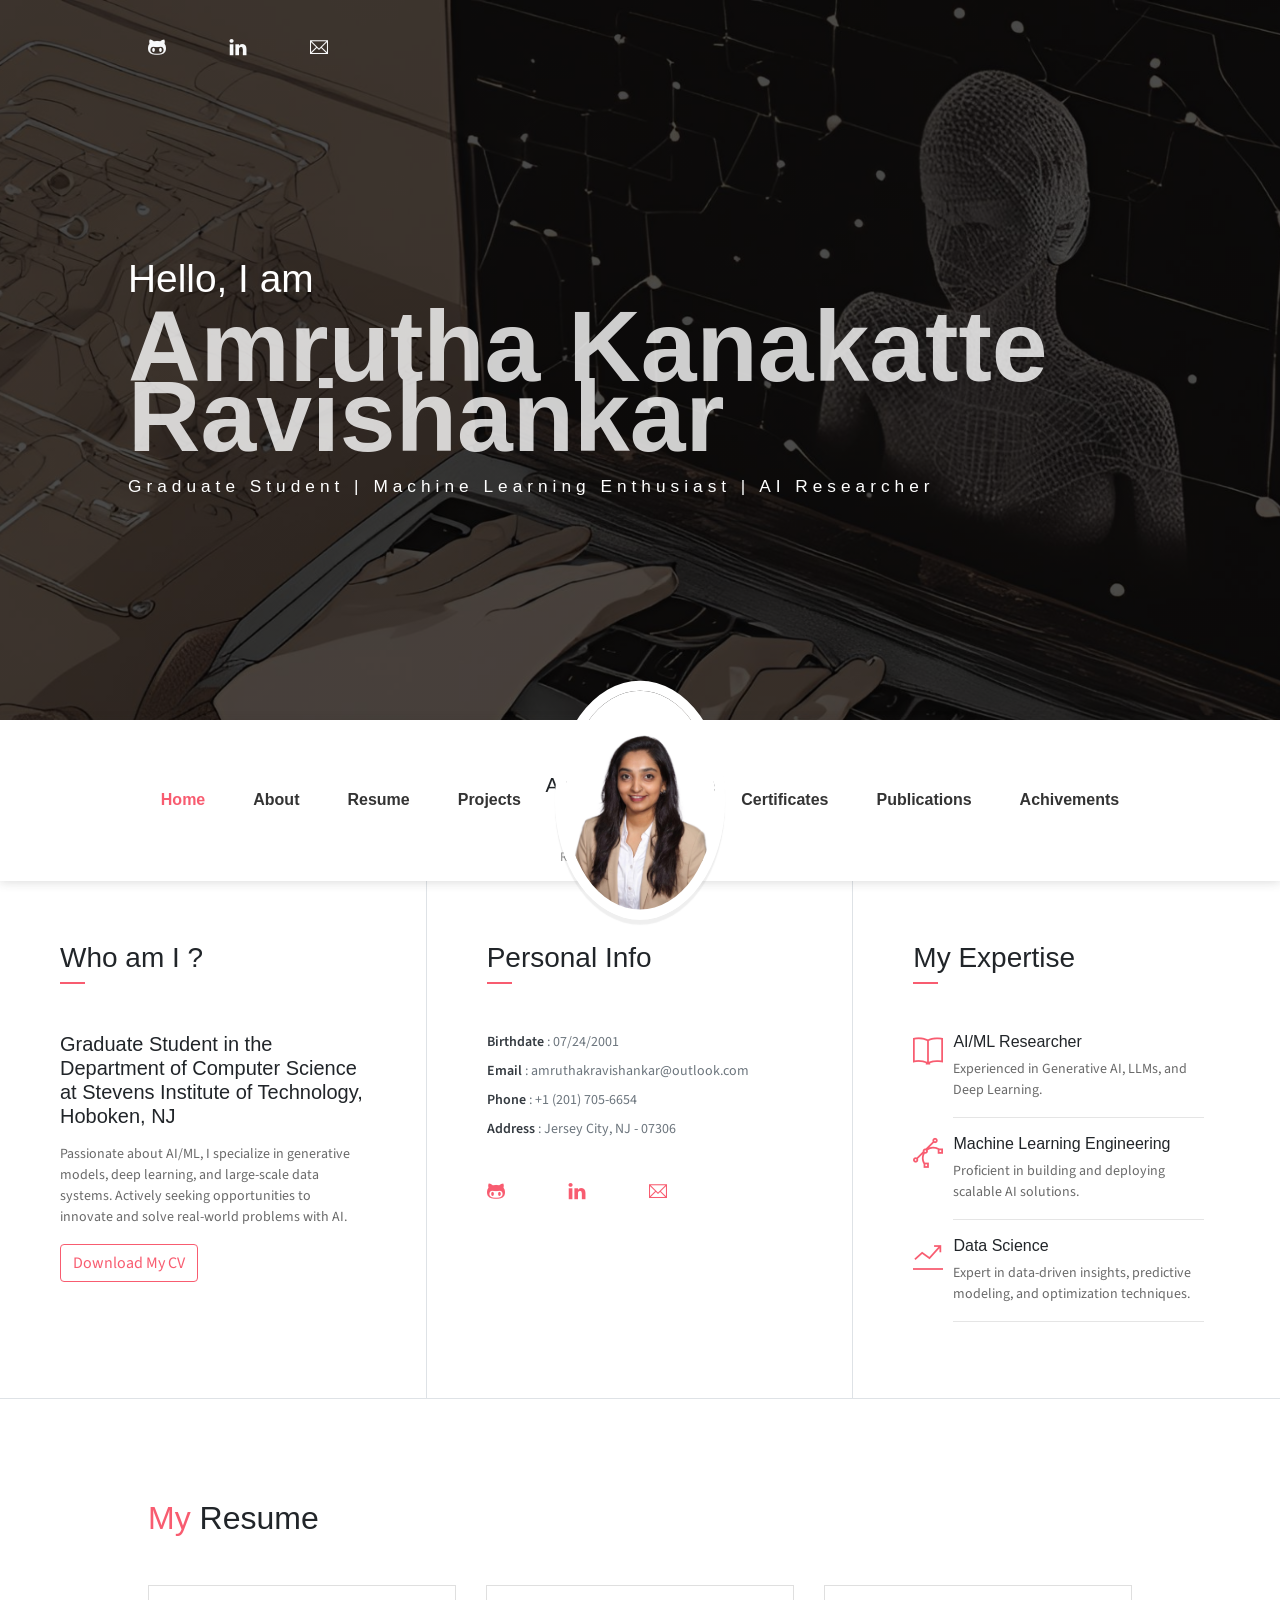
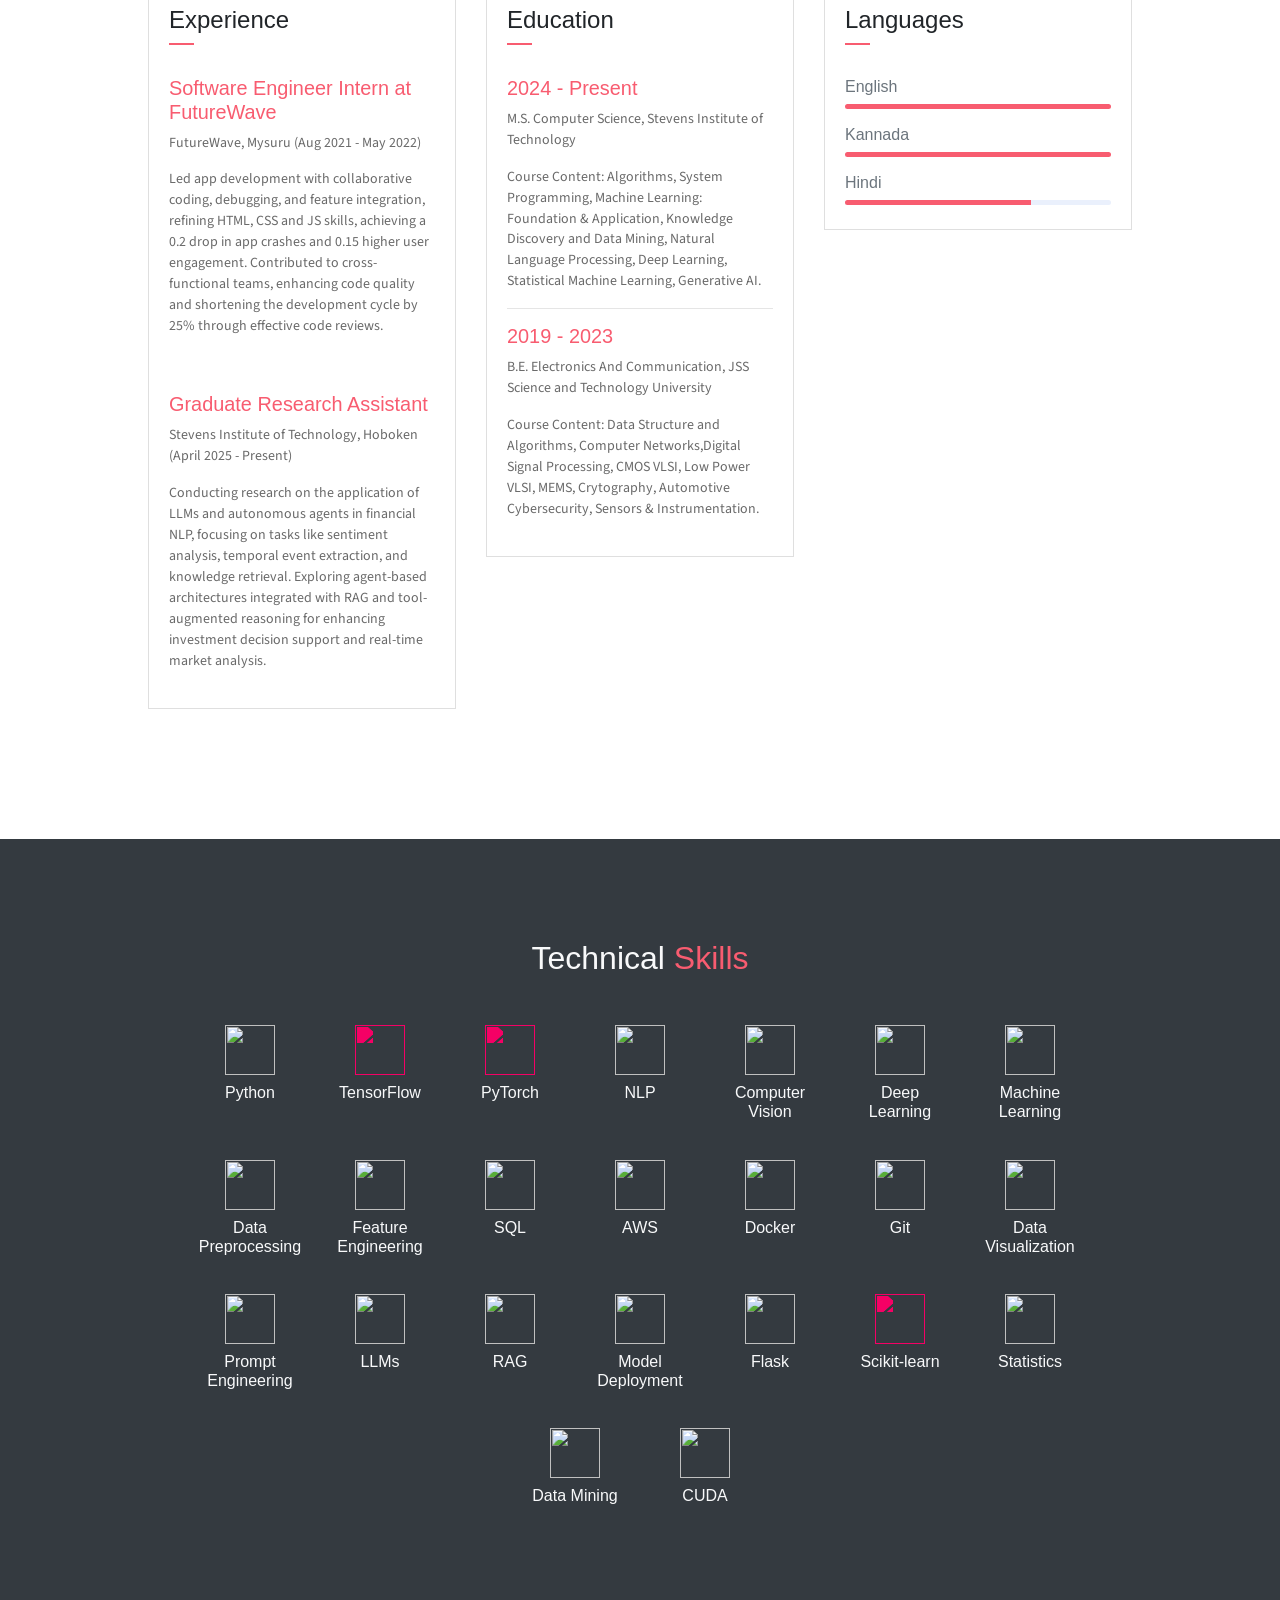
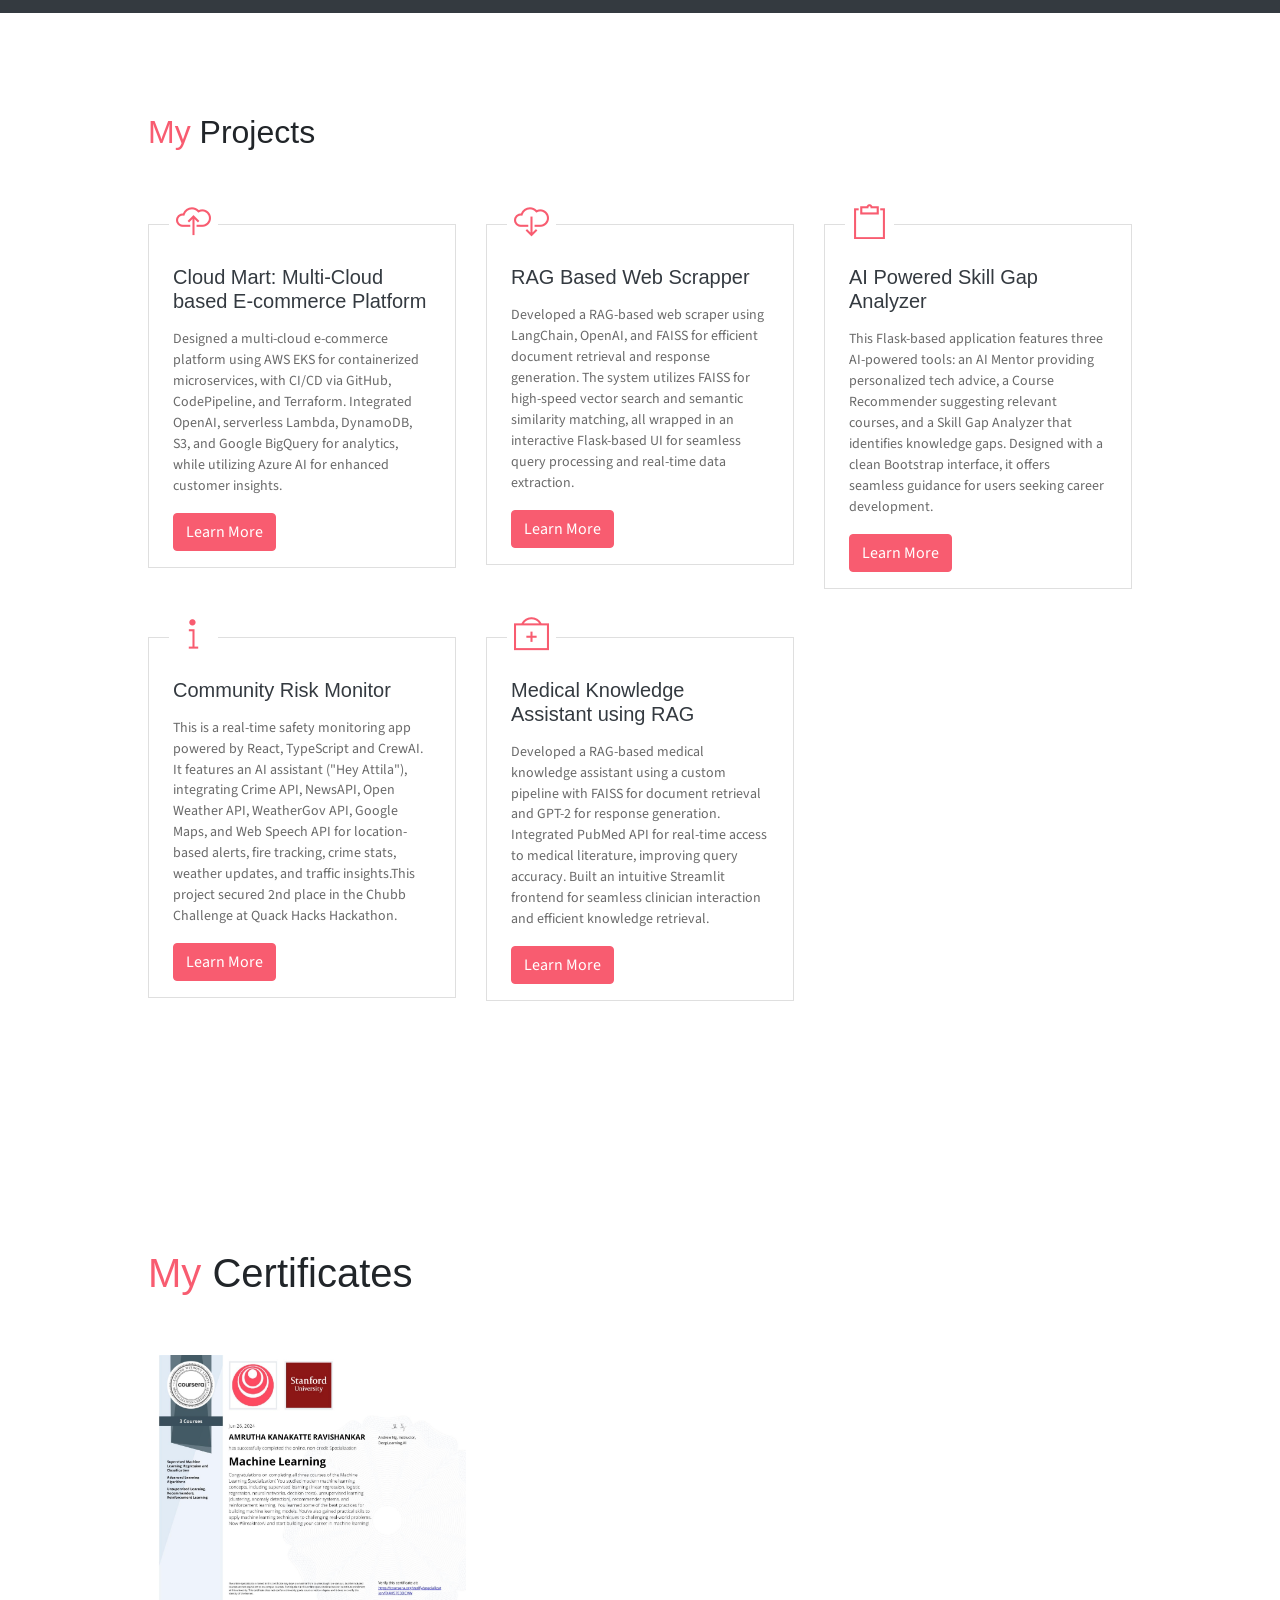
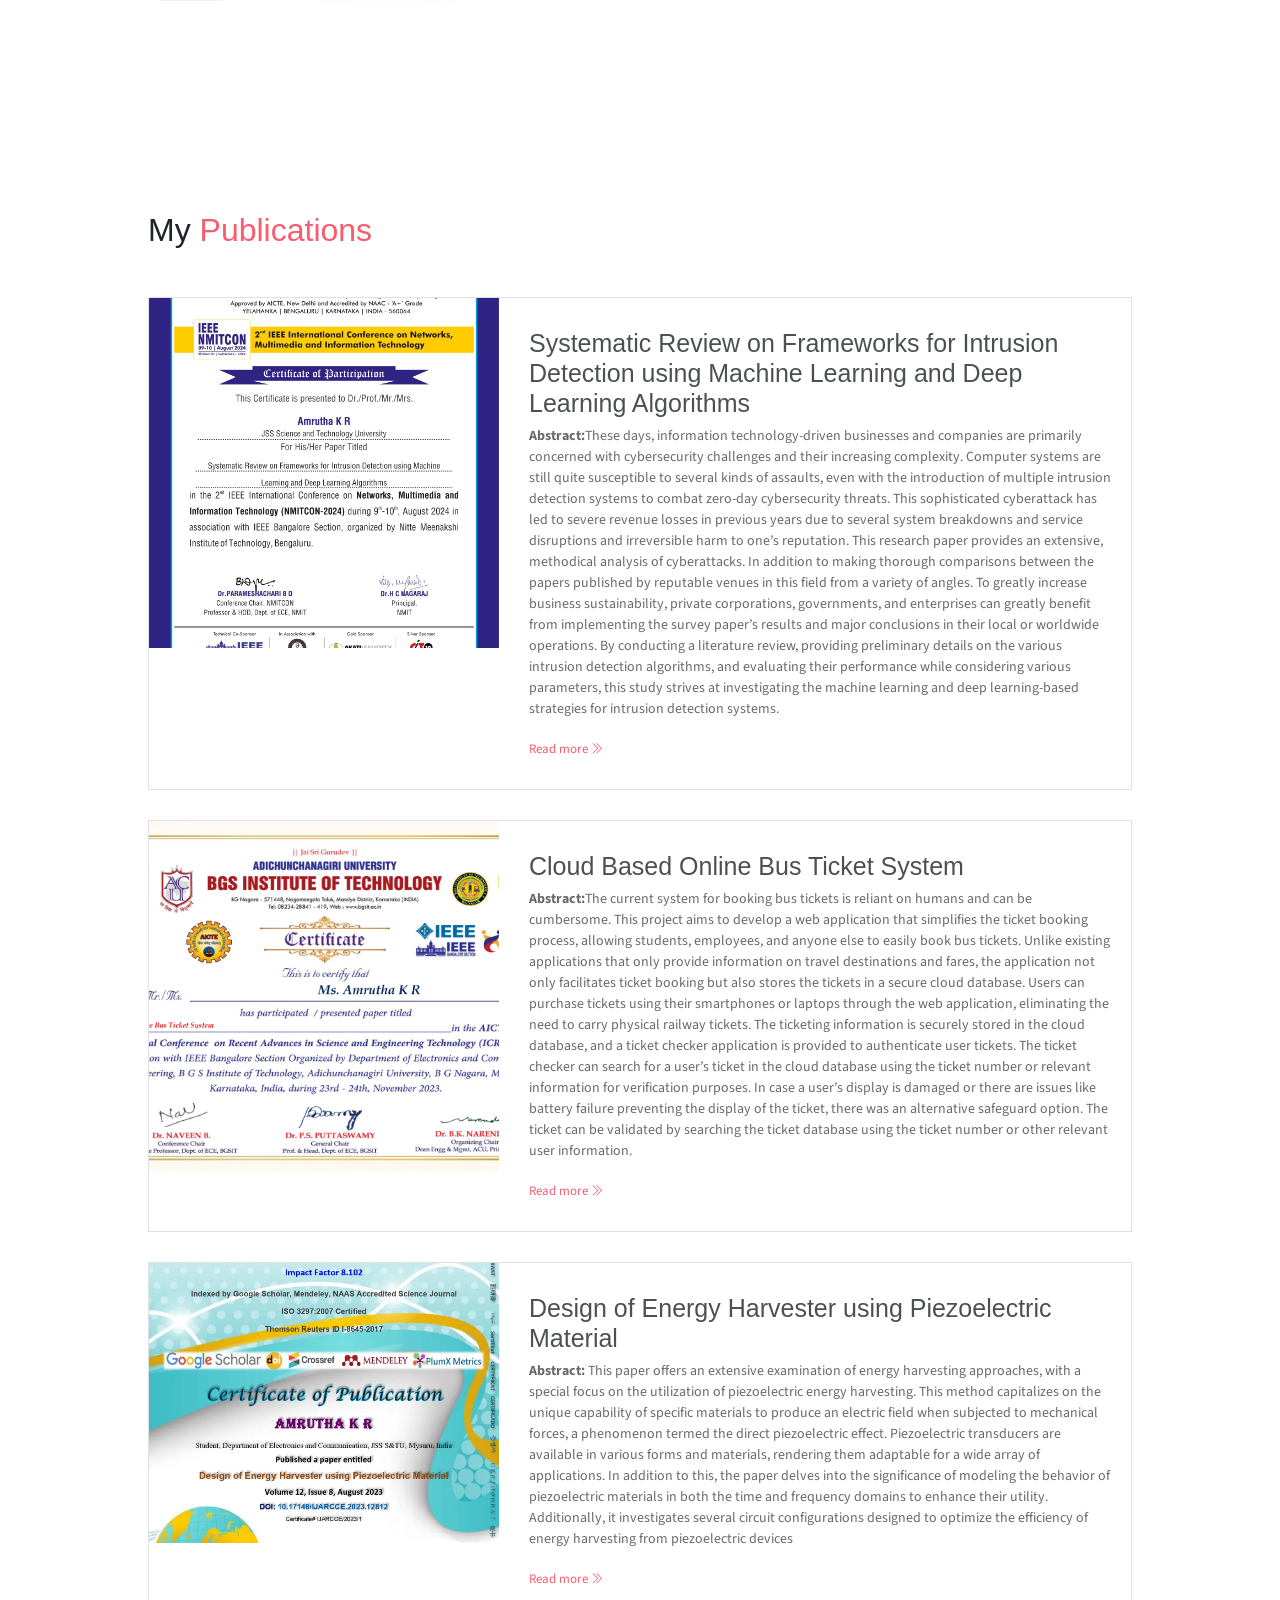
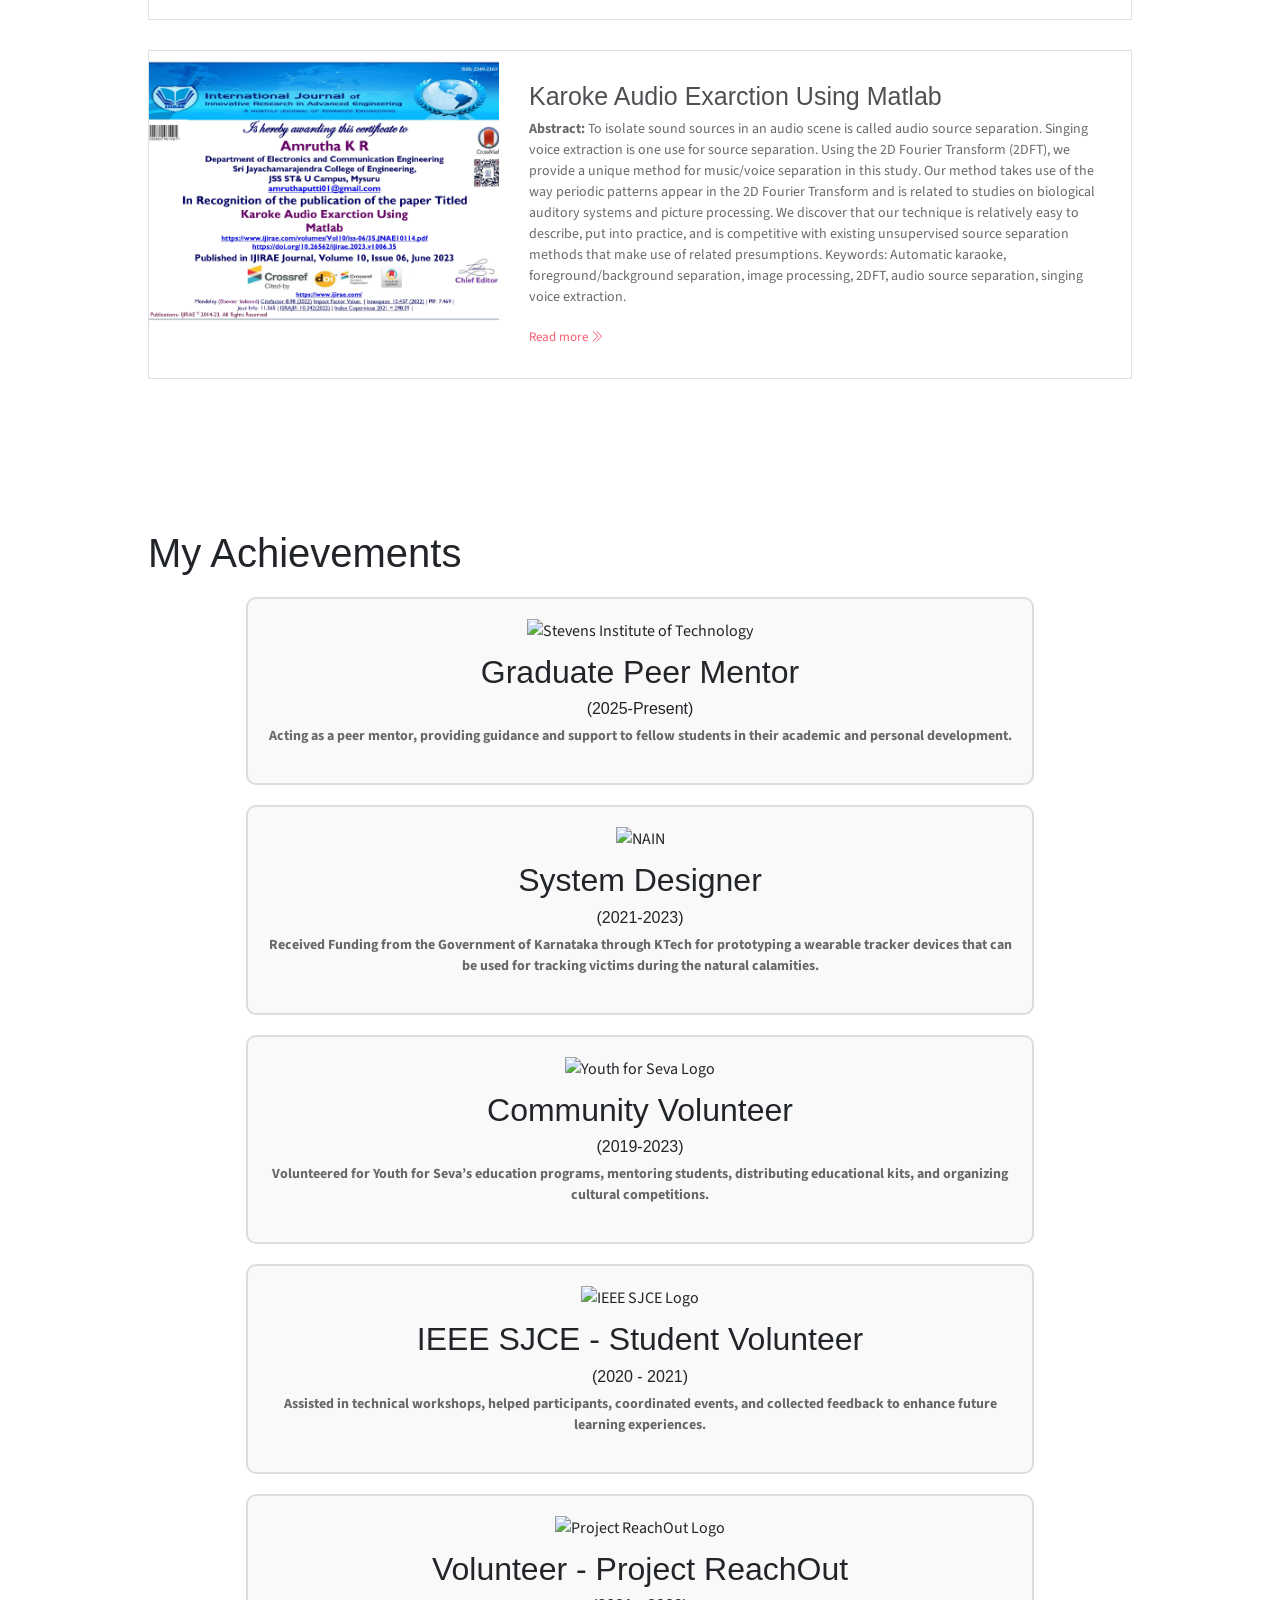
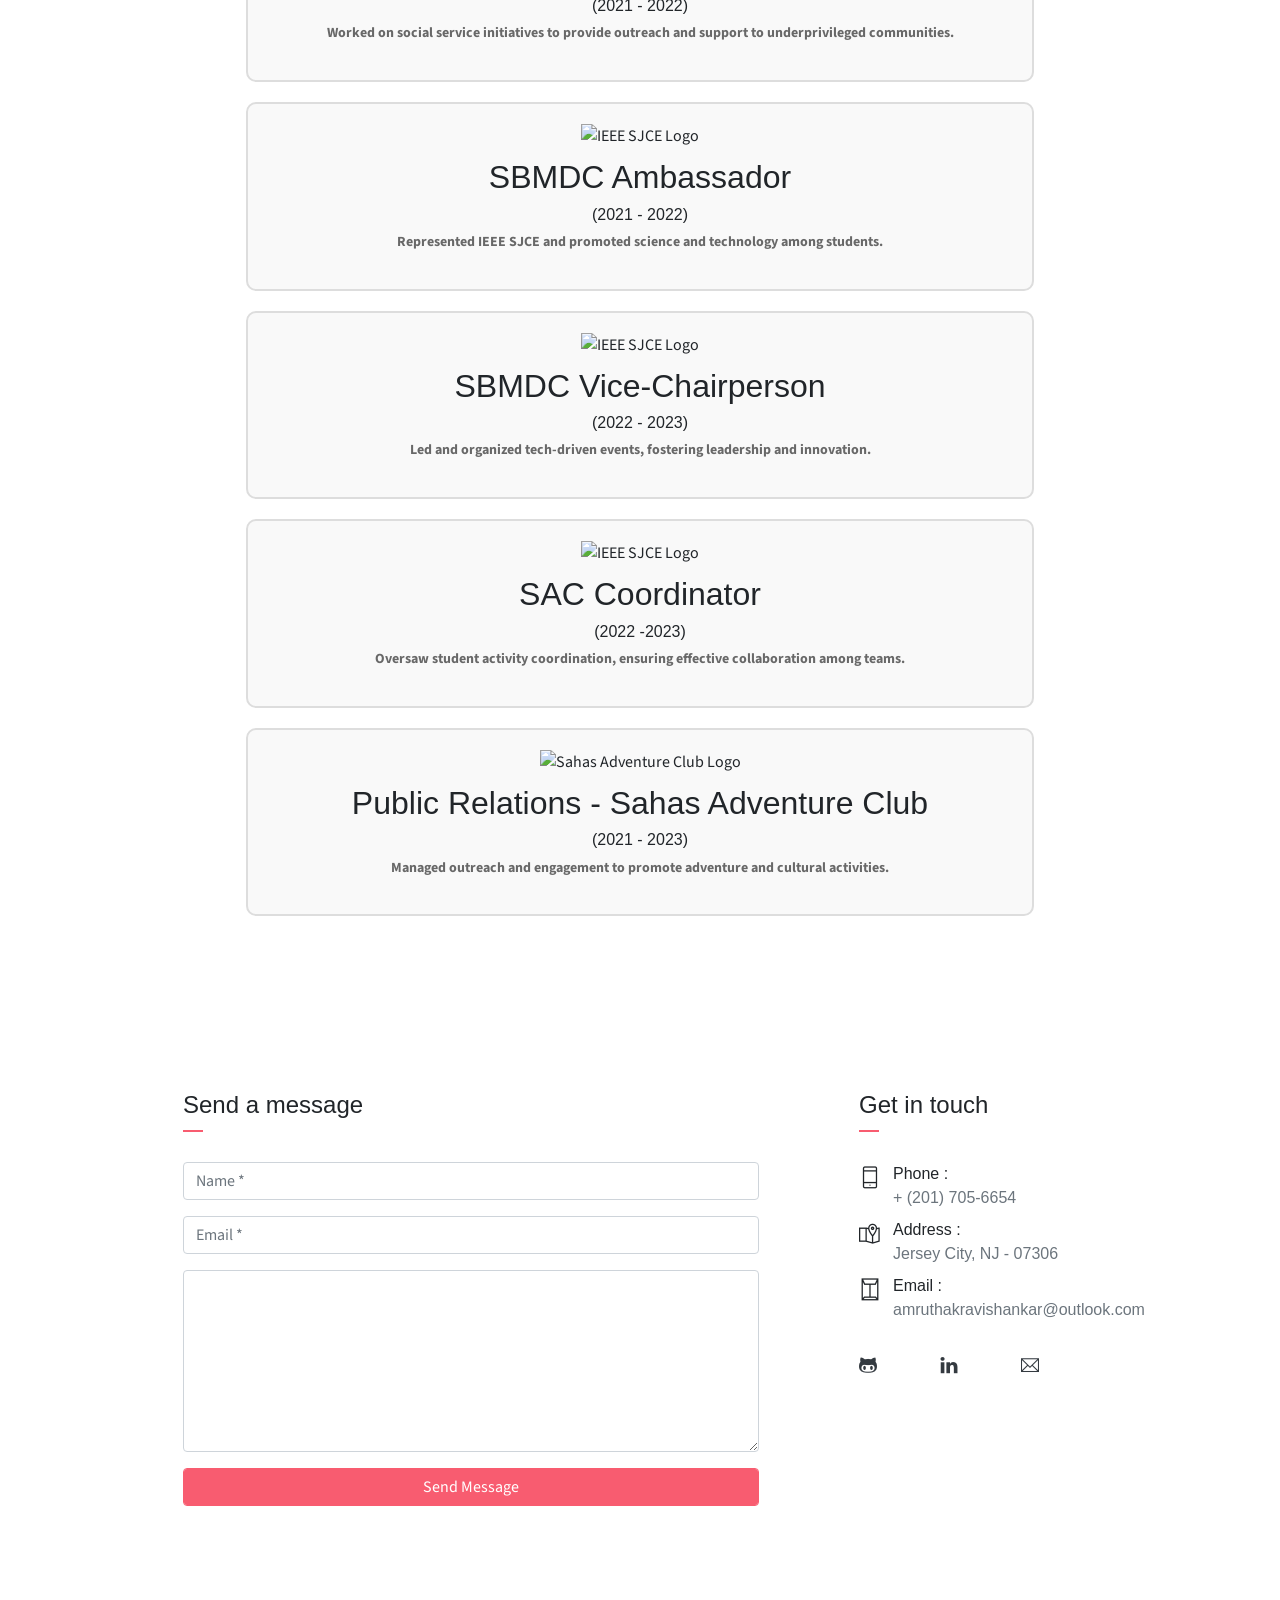
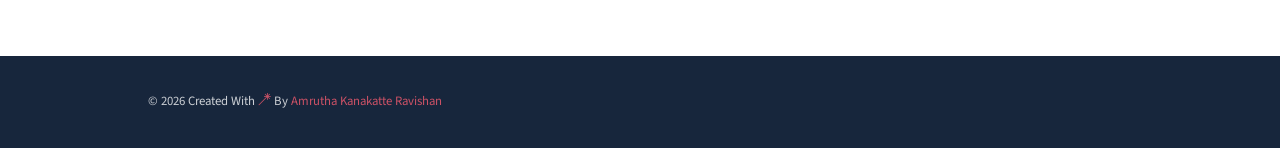
==== commit 5e944074: "Final commit" ====
--- a/index.html
+++ b/index.html
@@ -139,12 +139,12 @@
                         </div>
                         <div class="card-body">
                             <h6 class="title text-danger">Software Engineer Intern at FutureWave</h6>
-                            <P>Aug,2021 - May,2022</P>
+                            <P>FutureWave, Mysuru       (Aug 2021 - May 2022)</P>
                             <P class="subtitle">Led app development with collaborative coding, debugging, and feature integration, refining HTML, CSS and  JS skills, achieving a 0.2 drop in app crashes and 0.15 higher user engagement. Contributed to cross-functional teams, enhancing code quality and shortening the development cycle by 25% through effective code reviews.</P>
                         </div>
                         <div class="card-body">
                             <h6 class="title text-danger">Graduate Research Assistant</h6>
-                            <P>April,2025 - Present</P>
+                            <P>Stevens Institute of Technology, Hoboken (April 2025 - Present)</P>
                             <P class="subtitle">Conducting research on the application of LLMs and autonomous agents in financial NLP, focusing on tasks like sentiment analysis, temporal event extraction, and knowledge retrieval. Exploring agent-based architectures integrated with RAG and tool-augmented reasoning for enhancing investment decision support and real-time market analysis.</P>
                         </div>
                     </div>
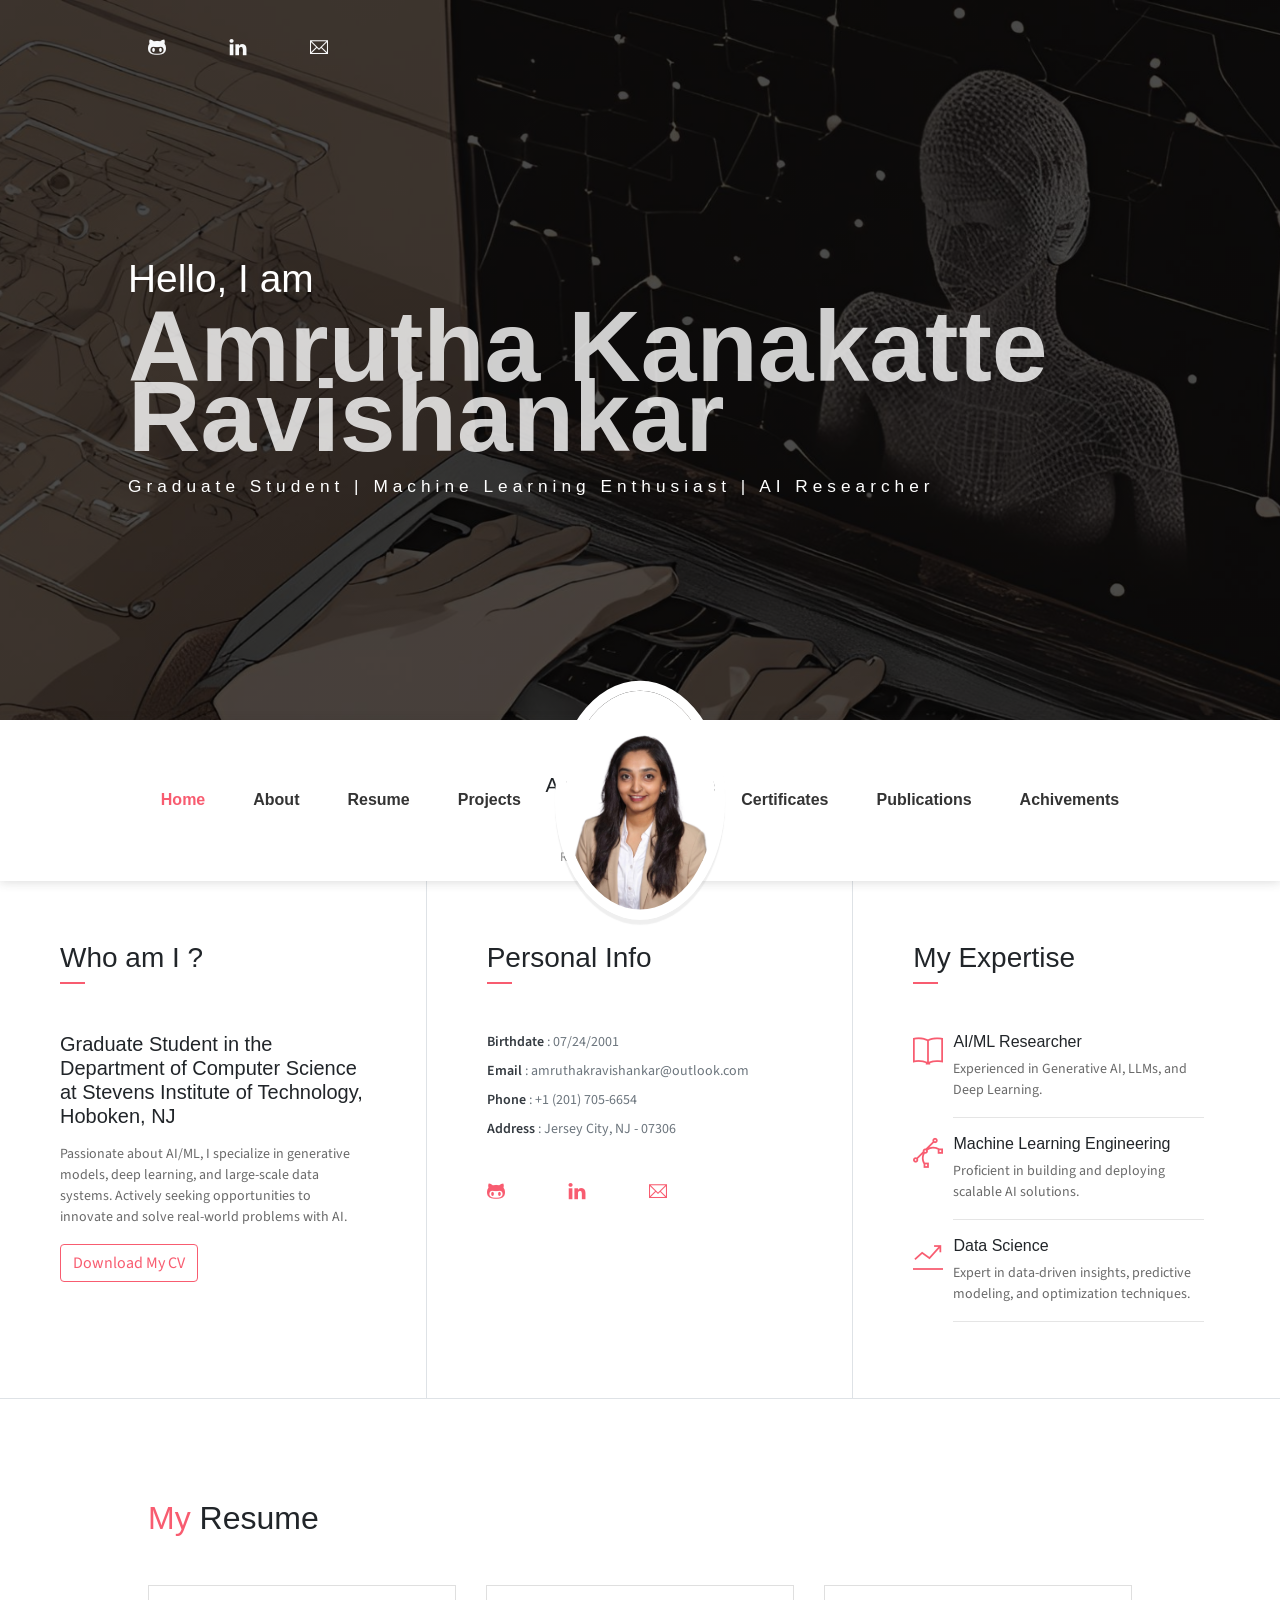
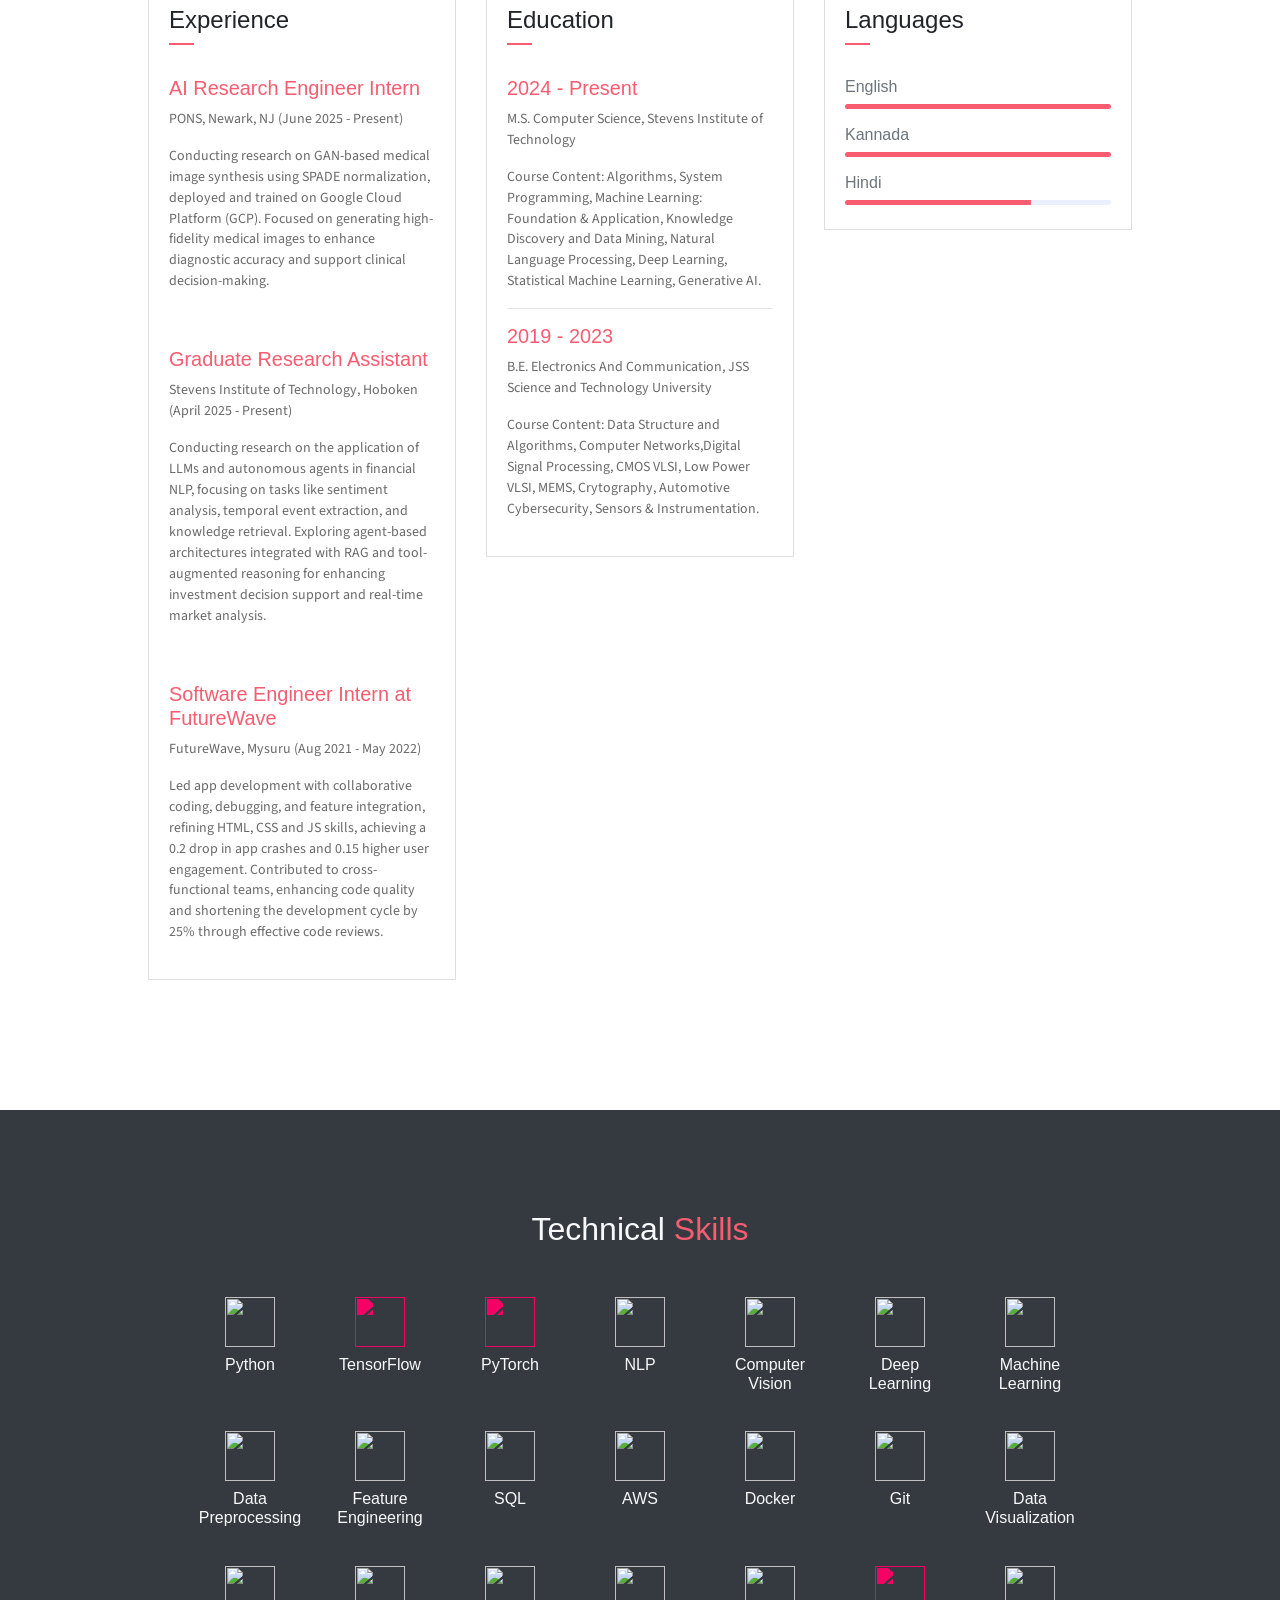
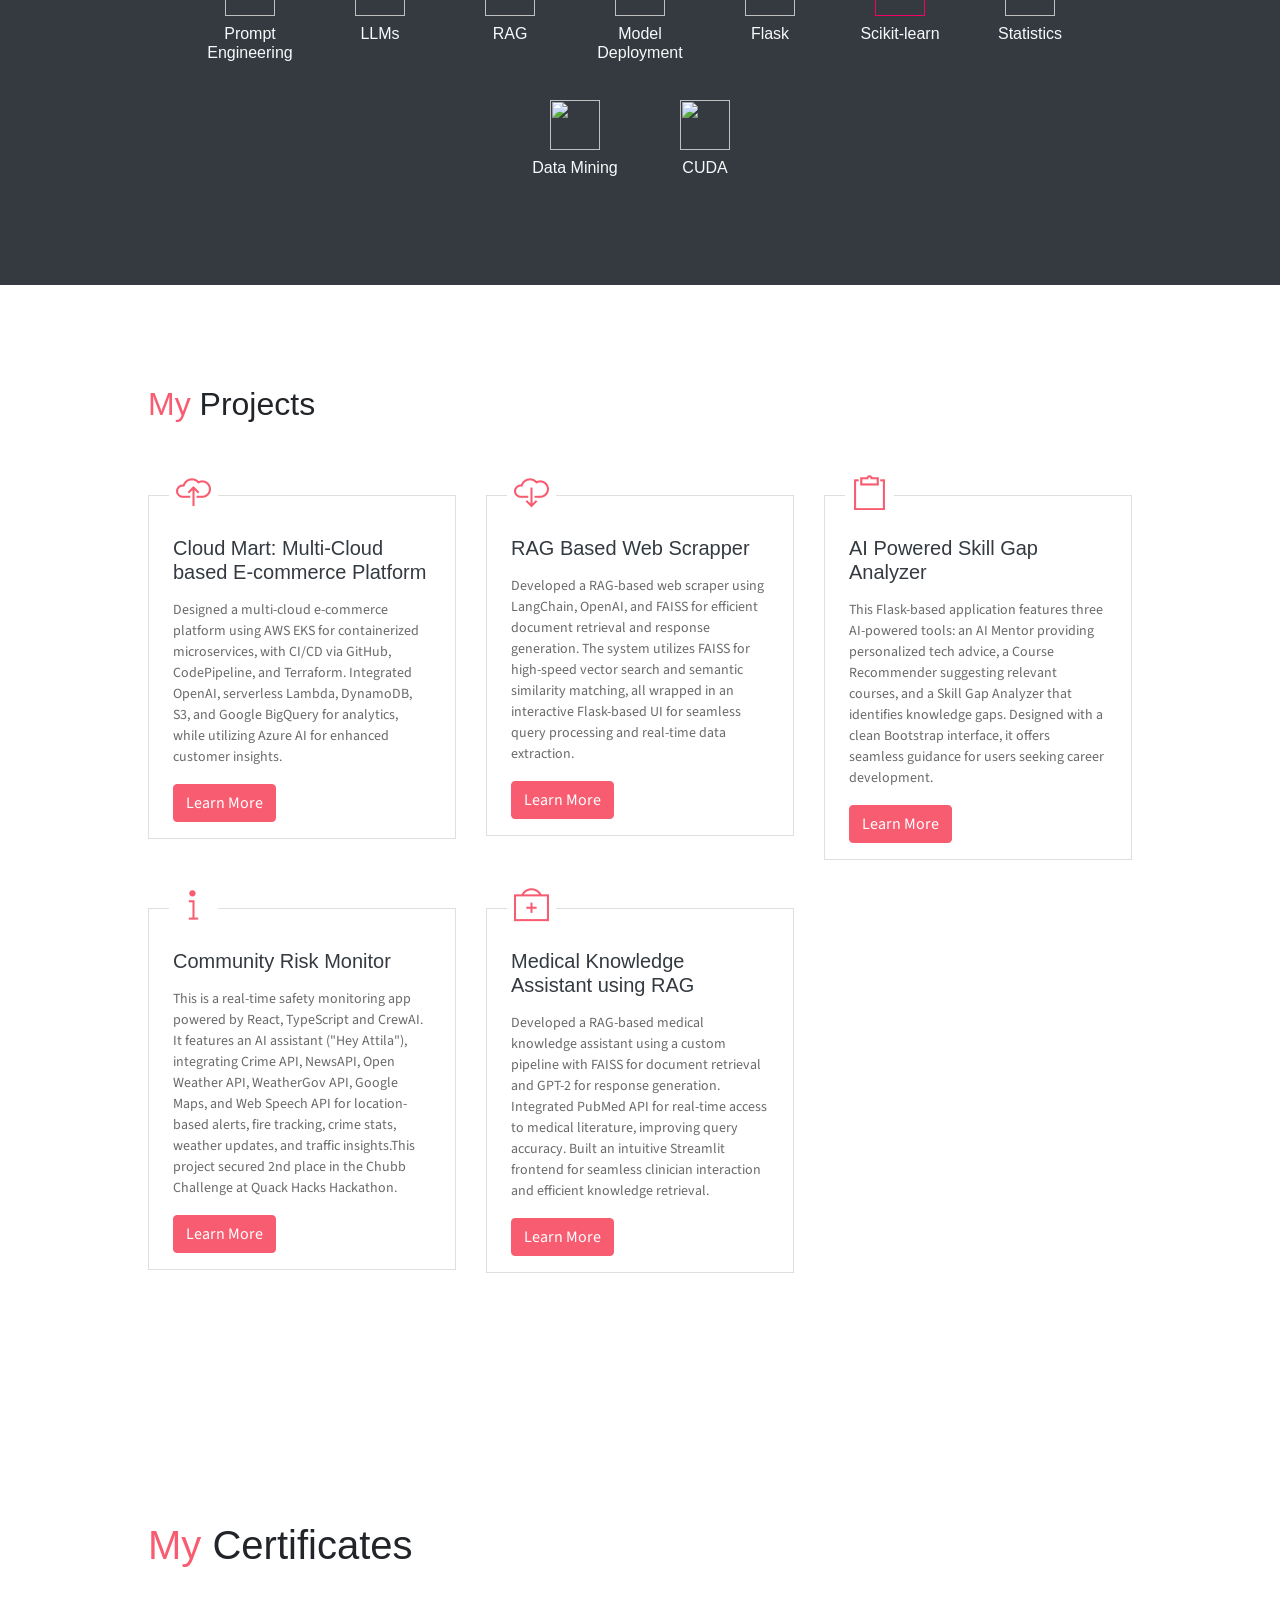
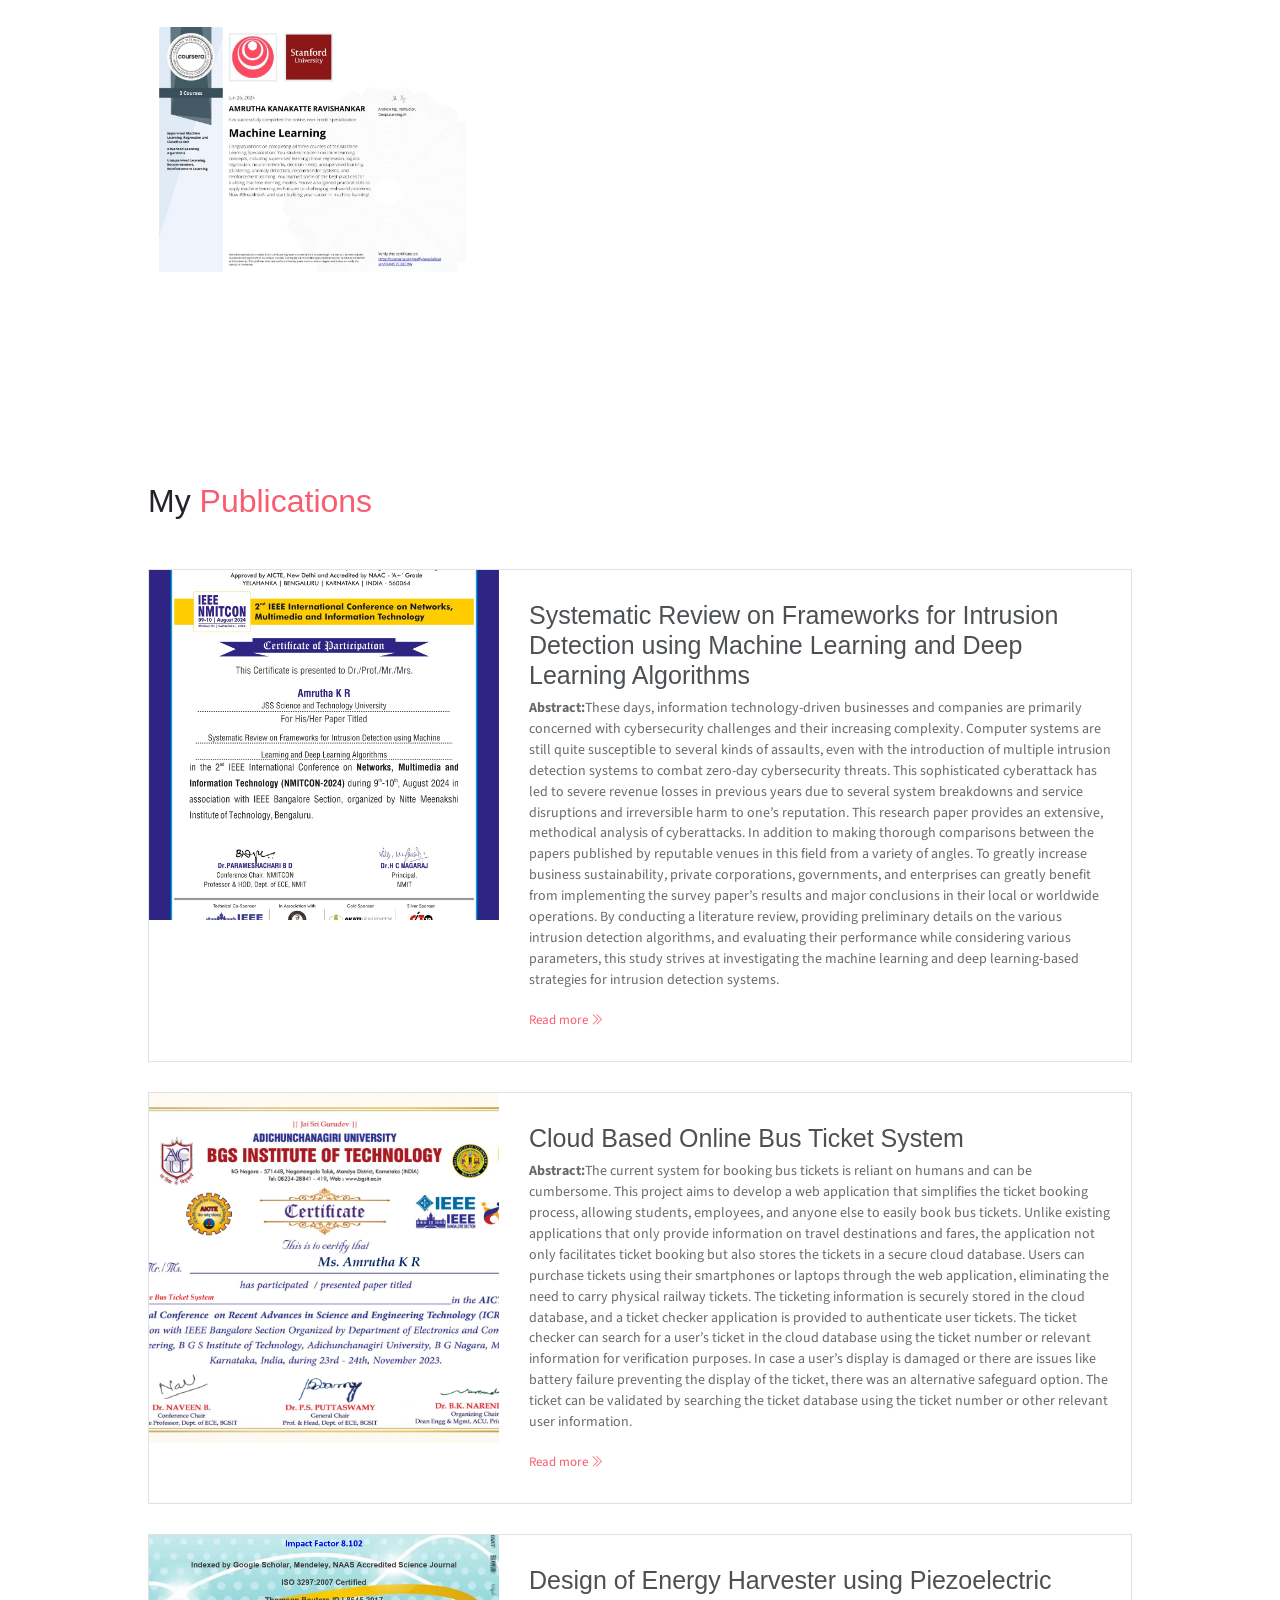
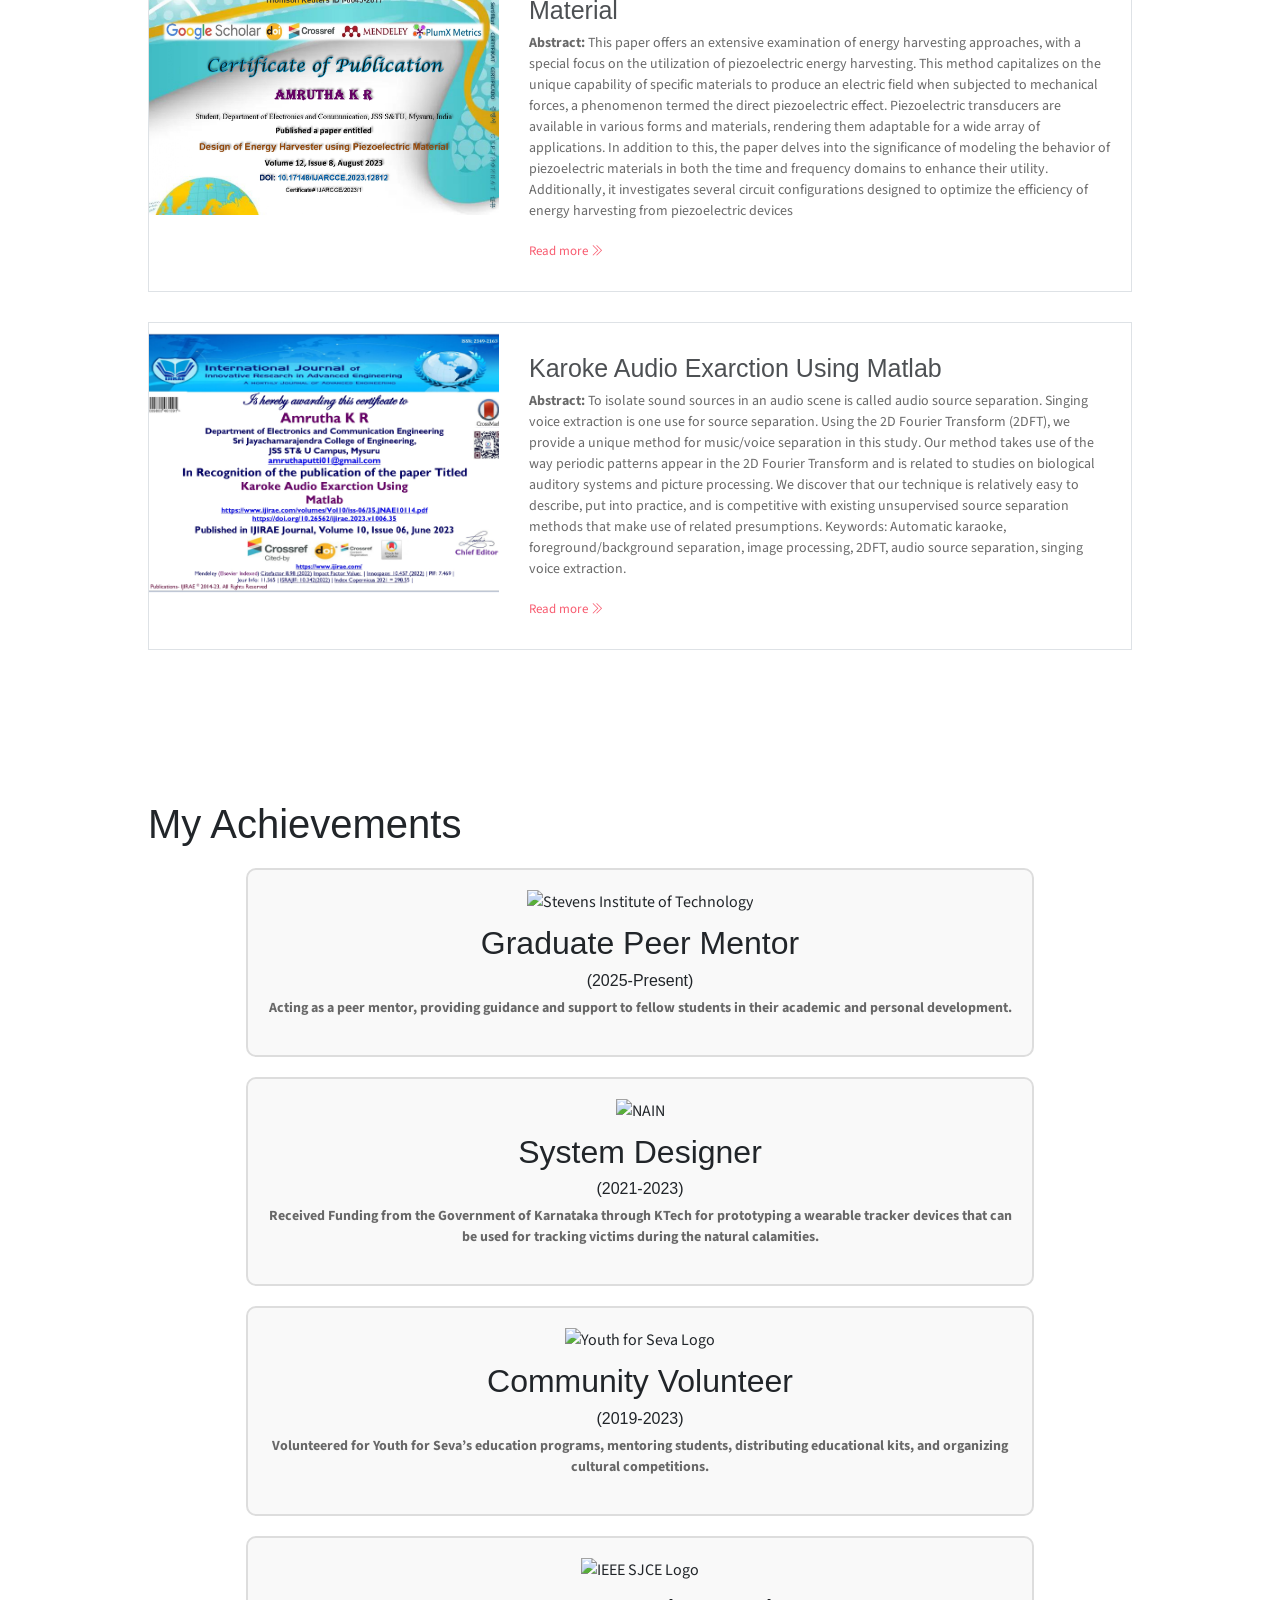
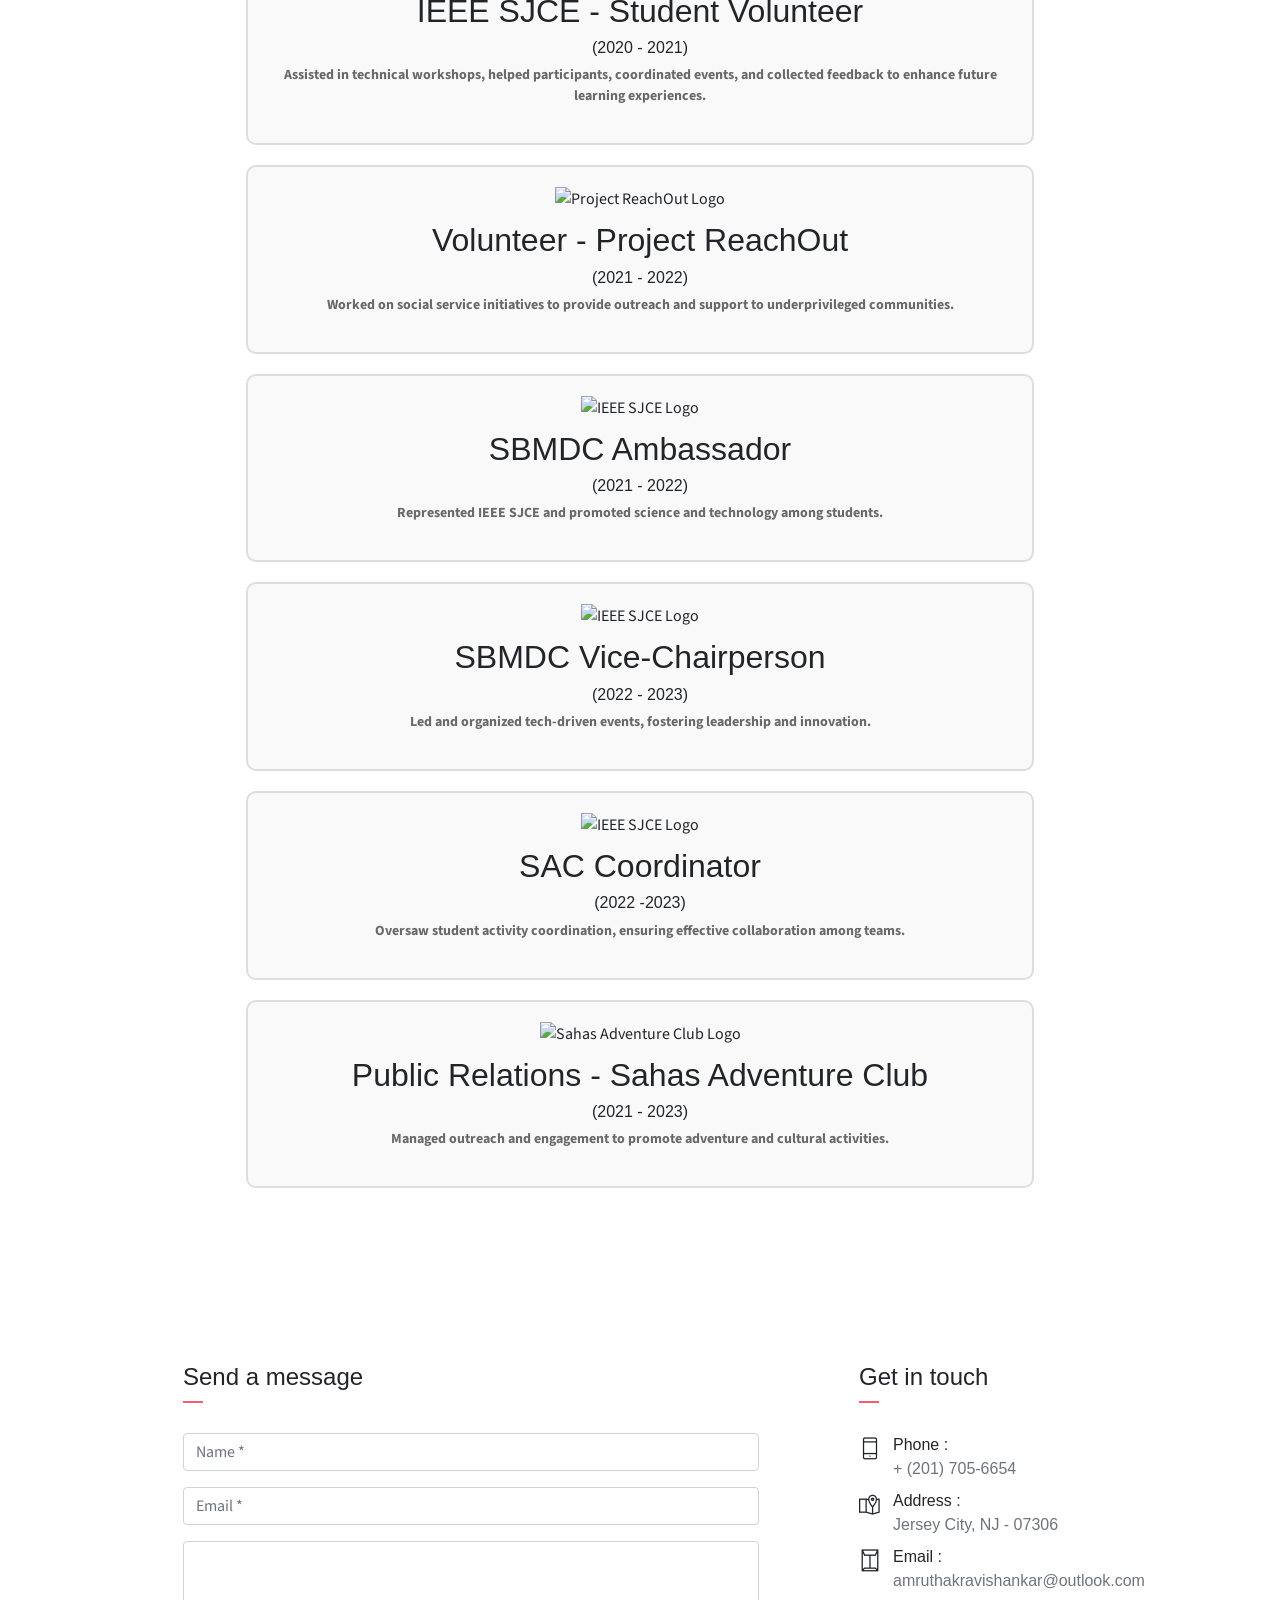
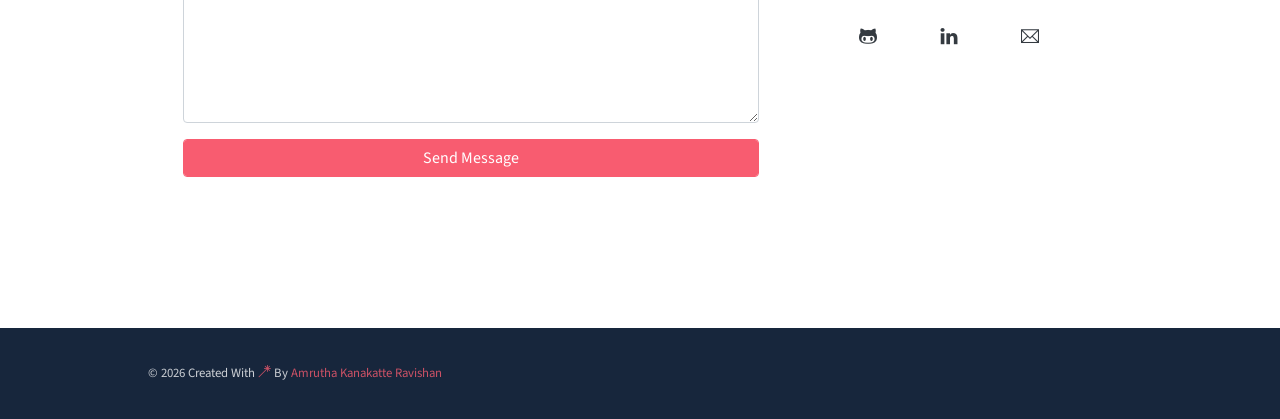
==== commit 239df83e: "Final update" ====
--- a/index.html
+++ b/index.html
@@ -138,14 +138,20 @@
                             </div>
                         </div>
                         <div class="card-body">
-                            <h6 class="title text-danger">Software Engineer Intern at FutureWave</h6>
-                            <P>FutureWave, Mysuru       (Aug 2021 - May 2022)</P>
-                            <P class="subtitle">Led app development with collaborative coding, debugging, and feature integration, refining HTML, CSS and  JS skills, achieving a 0.2 drop in app crashes and 0.15 higher user engagement. Contributed to cross-functional teams, enhancing code quality and shortening the development cycle by 25% through effective code reviews.</P>
+                            <h6 class="title text-danger">AI Research Engineer Intern</h6>
+                            <P>PONS, Newark, NJ      (June 2025 - Present)</P>
+                            <P class="subtitle">Conducting research on GAN-based medical image synthesis using SPADE normalization, deployed and trained on Google Cloud Platform (GCP).
+Focused on generating high-fidelity medical images to enhance diagnostic accuracy and support clinical decision-making.</P>
                         </div>
                         <div class="card-body">
                             <h6 class="title text-danger">Graduate Research Assistant</h6>
                             <P>Stevens Institute of Technology, Hoboken (April 2025 - Present)</P>
                             <P class="subtitle">Conducting research on the application of LLMs and autonomous agents in financial NLP, focusing on tasks like sentiment analysis, temporal event extraction, and knowledge retrieval. Exploring agent-based architectures integrated with RAG and tool-augmented reasoning for enhancing investment decision support and real-time market analysis.</P>
+                        </div>
+                        <div class="card-body">
+                            <h6 class="title text-danger">Software Engineer Intern at FutureWave</h6>
+                            <P>FutureWave, Mysuru       (Aug 2021 - May 2022)</P>
+                            <P class="subtitle">Led app development with collaborative coding, debugging, and feature integration, refining HTML, CSS and  JS skills, achieving a 0.2 drop in app crashes and 0.15 higher user engagement. Contributed to cross-functional teams, enhancing code quality and shortening the development cycle by 25% through effective code reviews.</P>
                         </div>
                     </div>
                 </div>
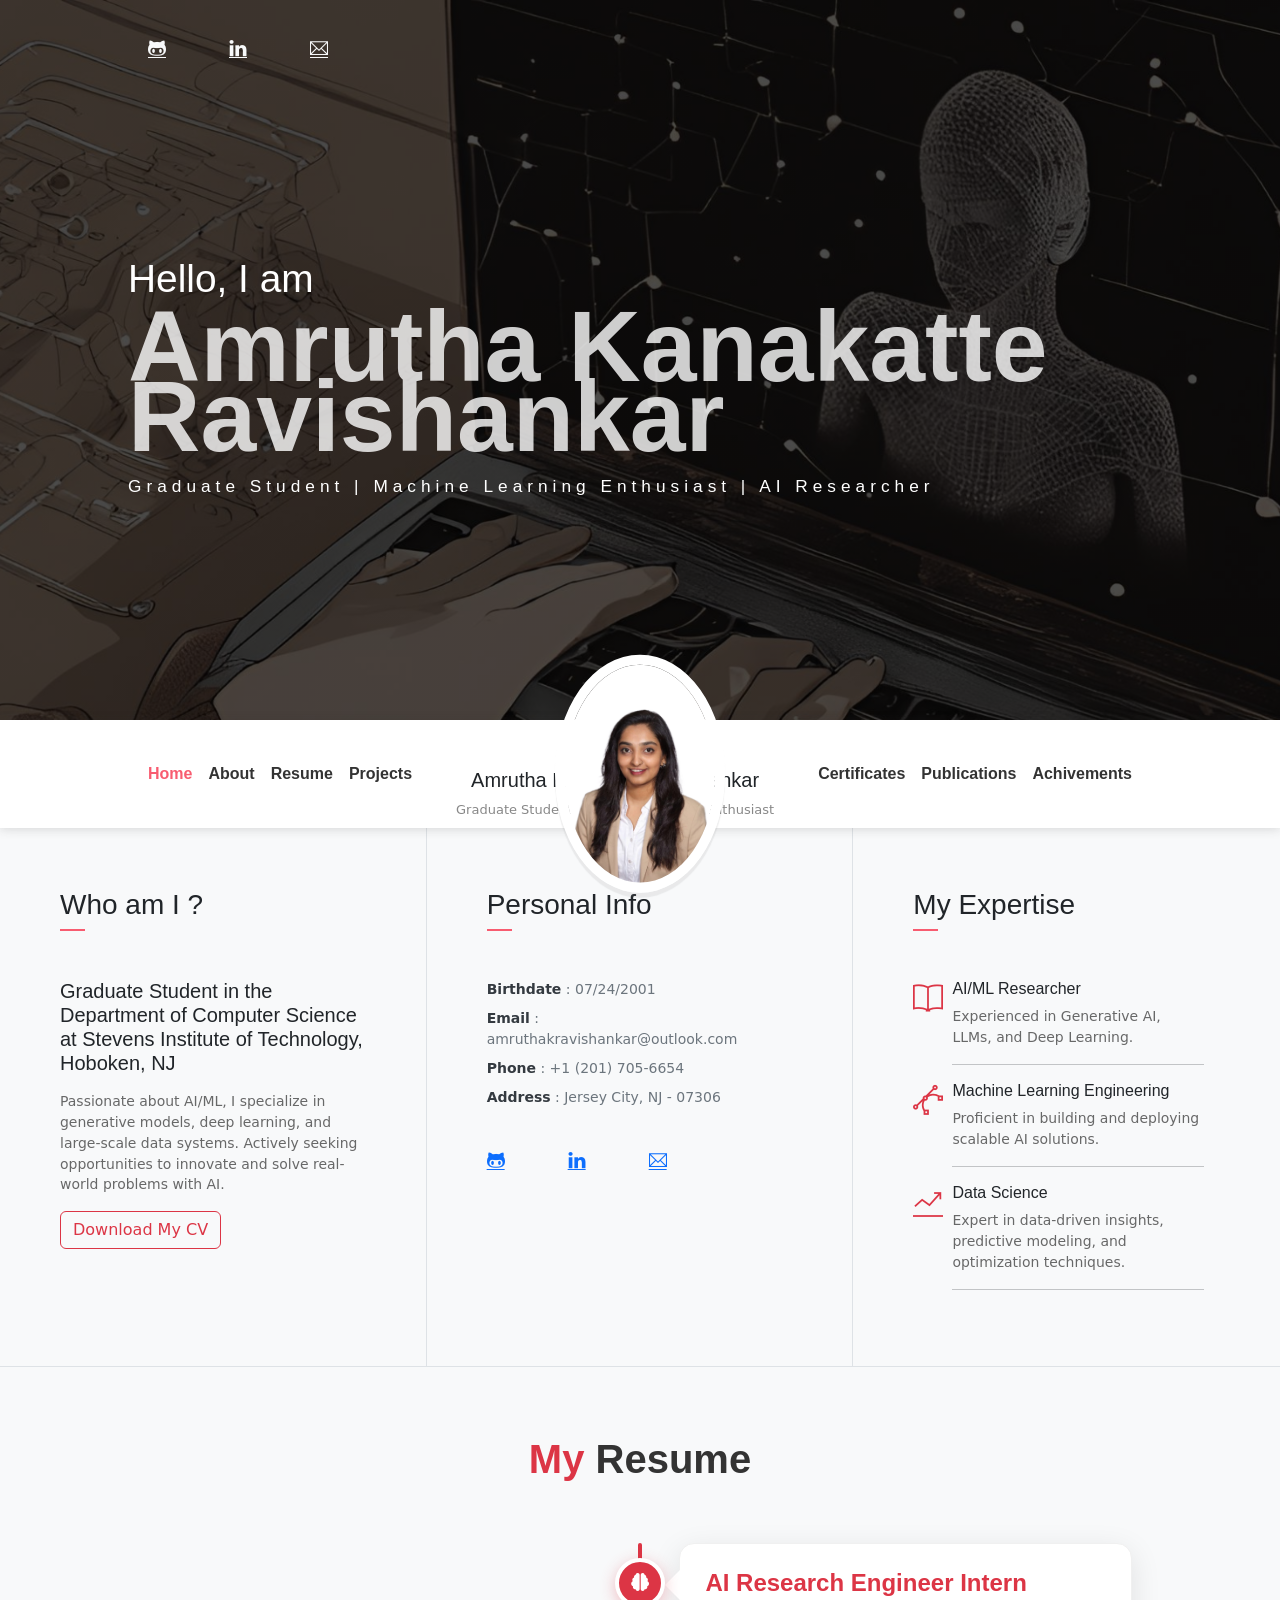
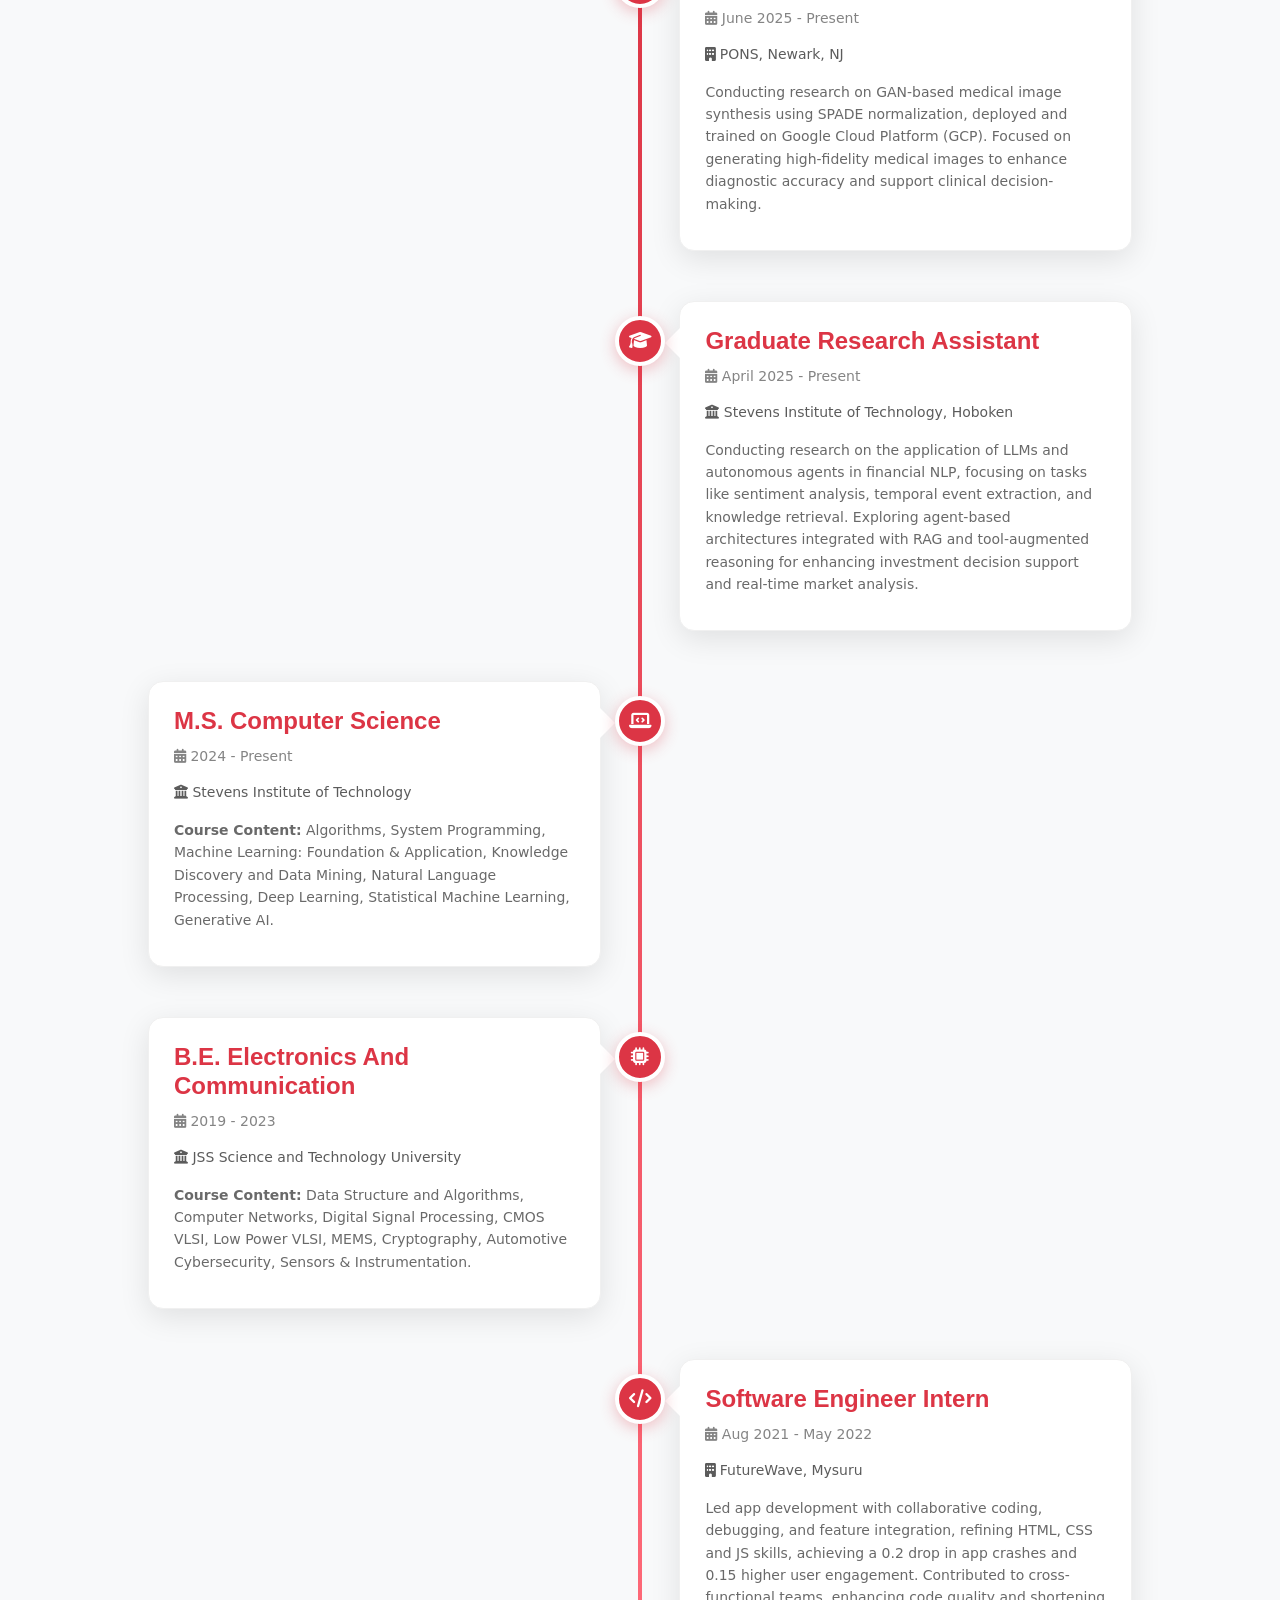
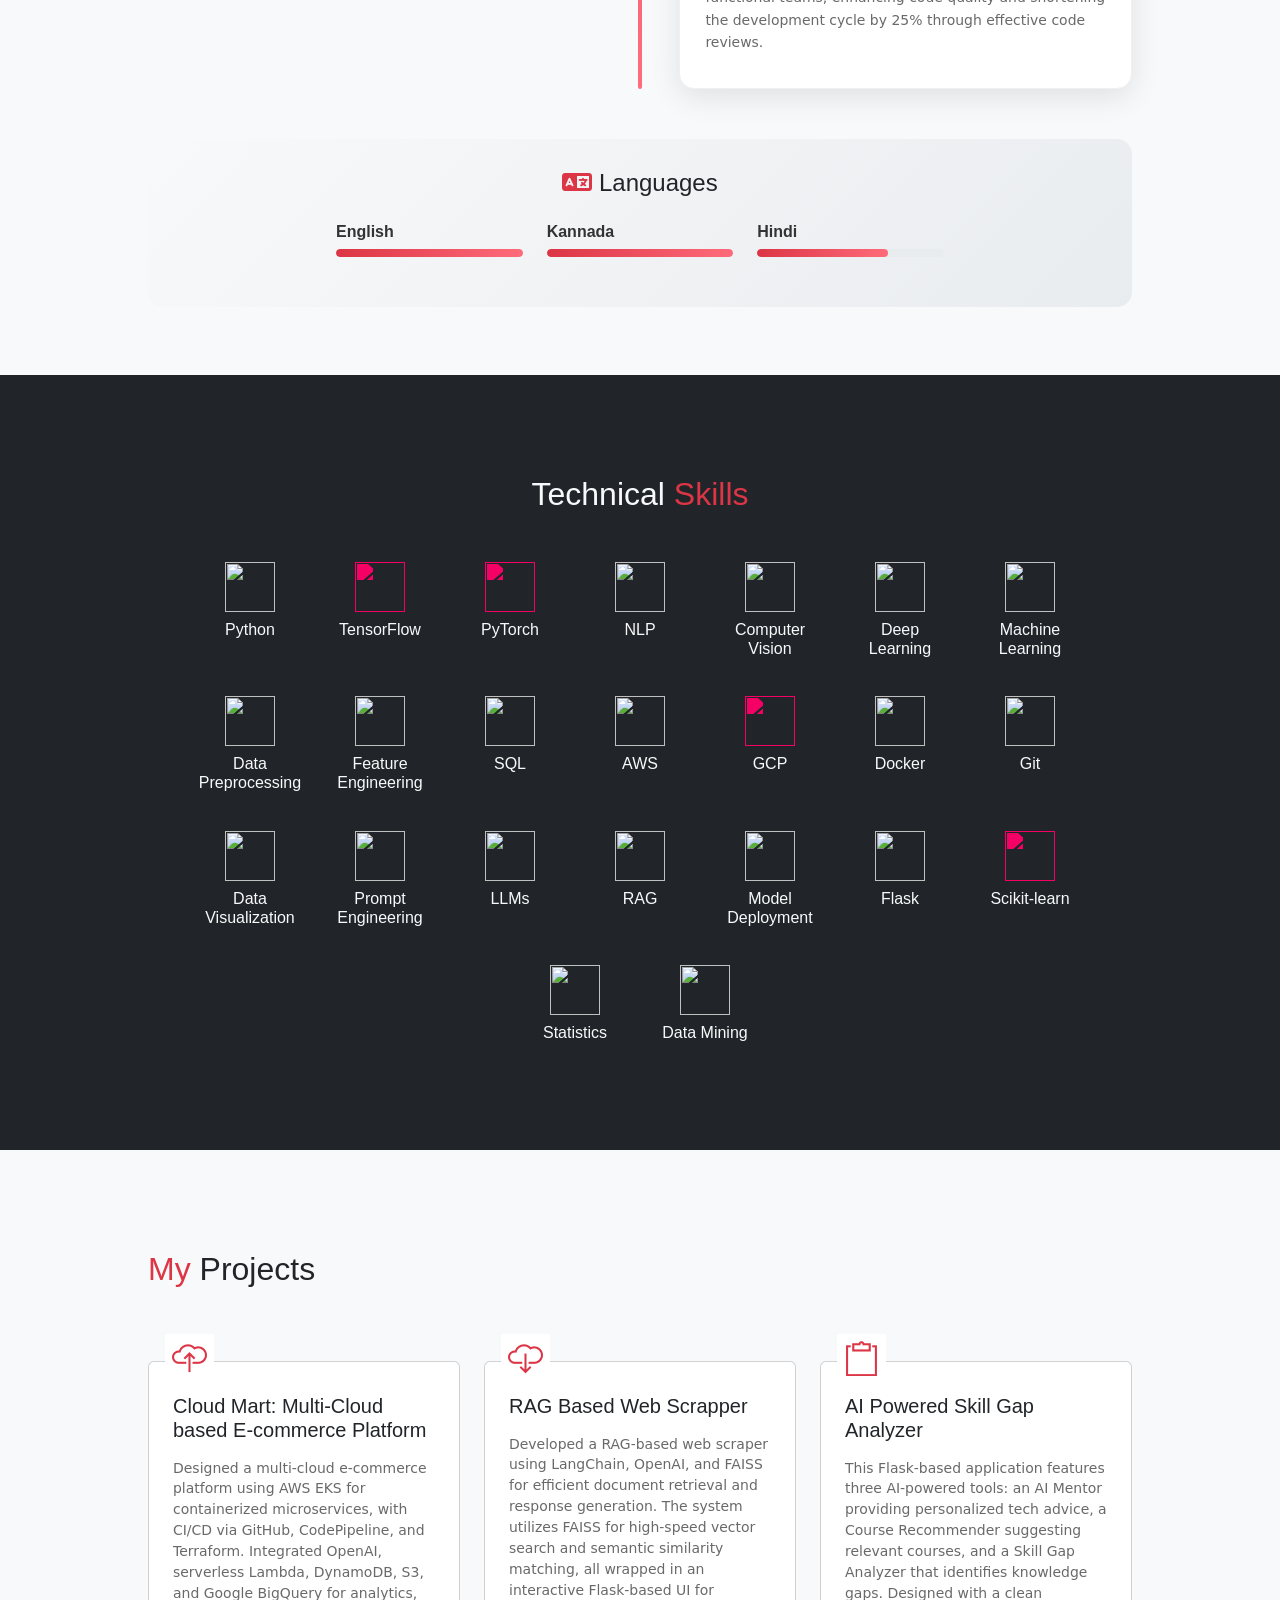
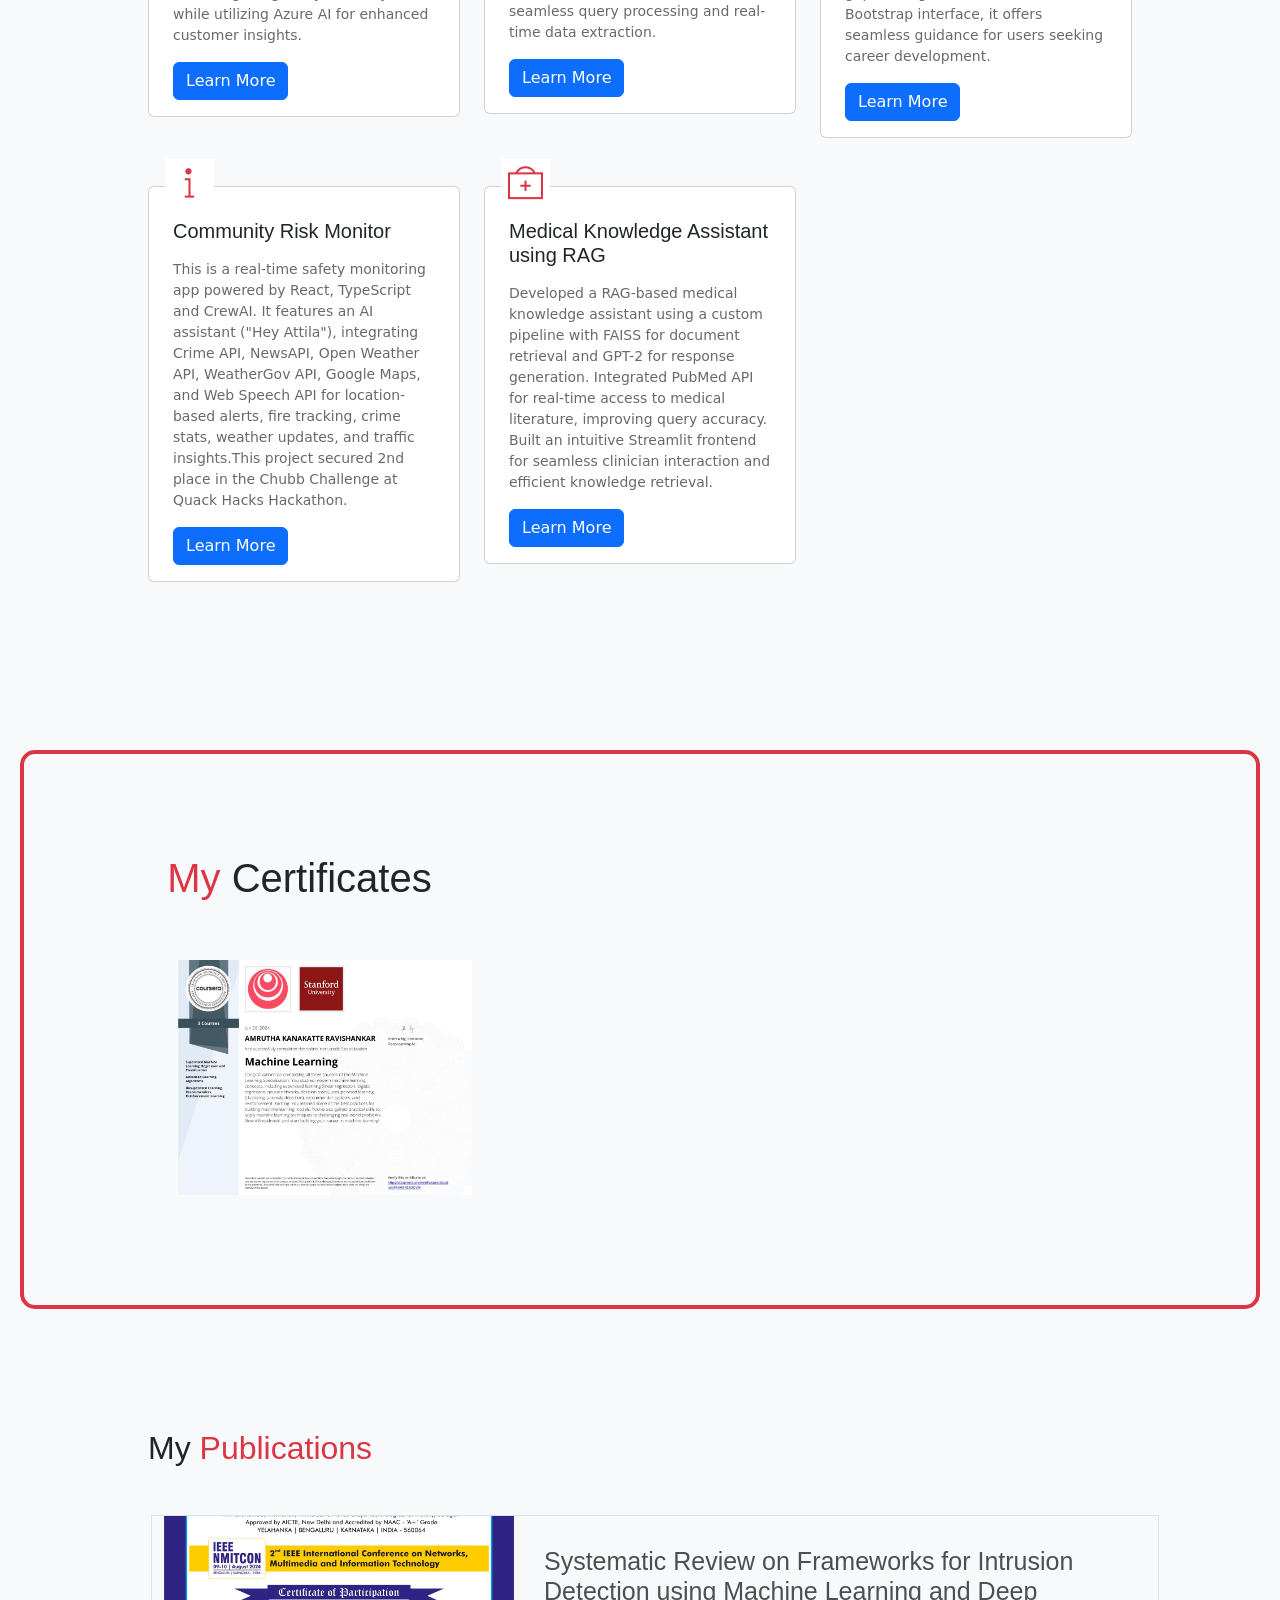
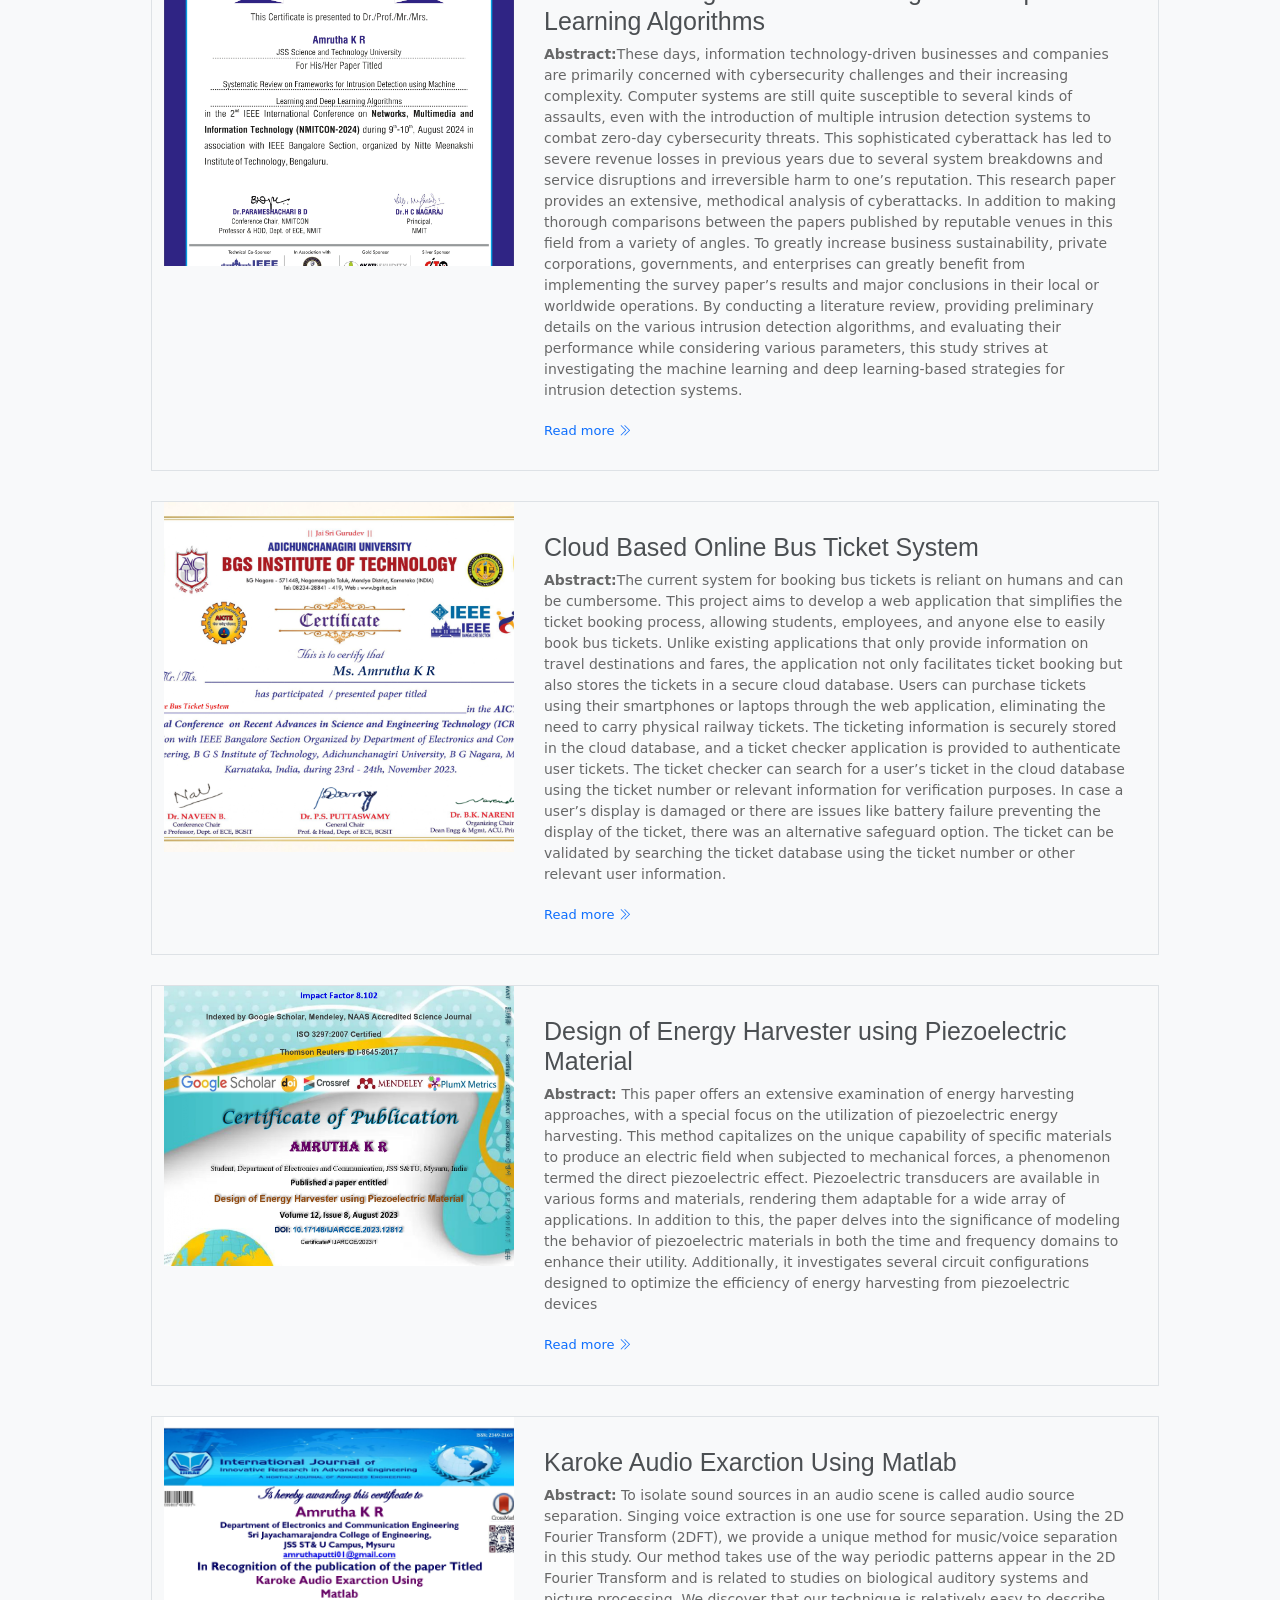
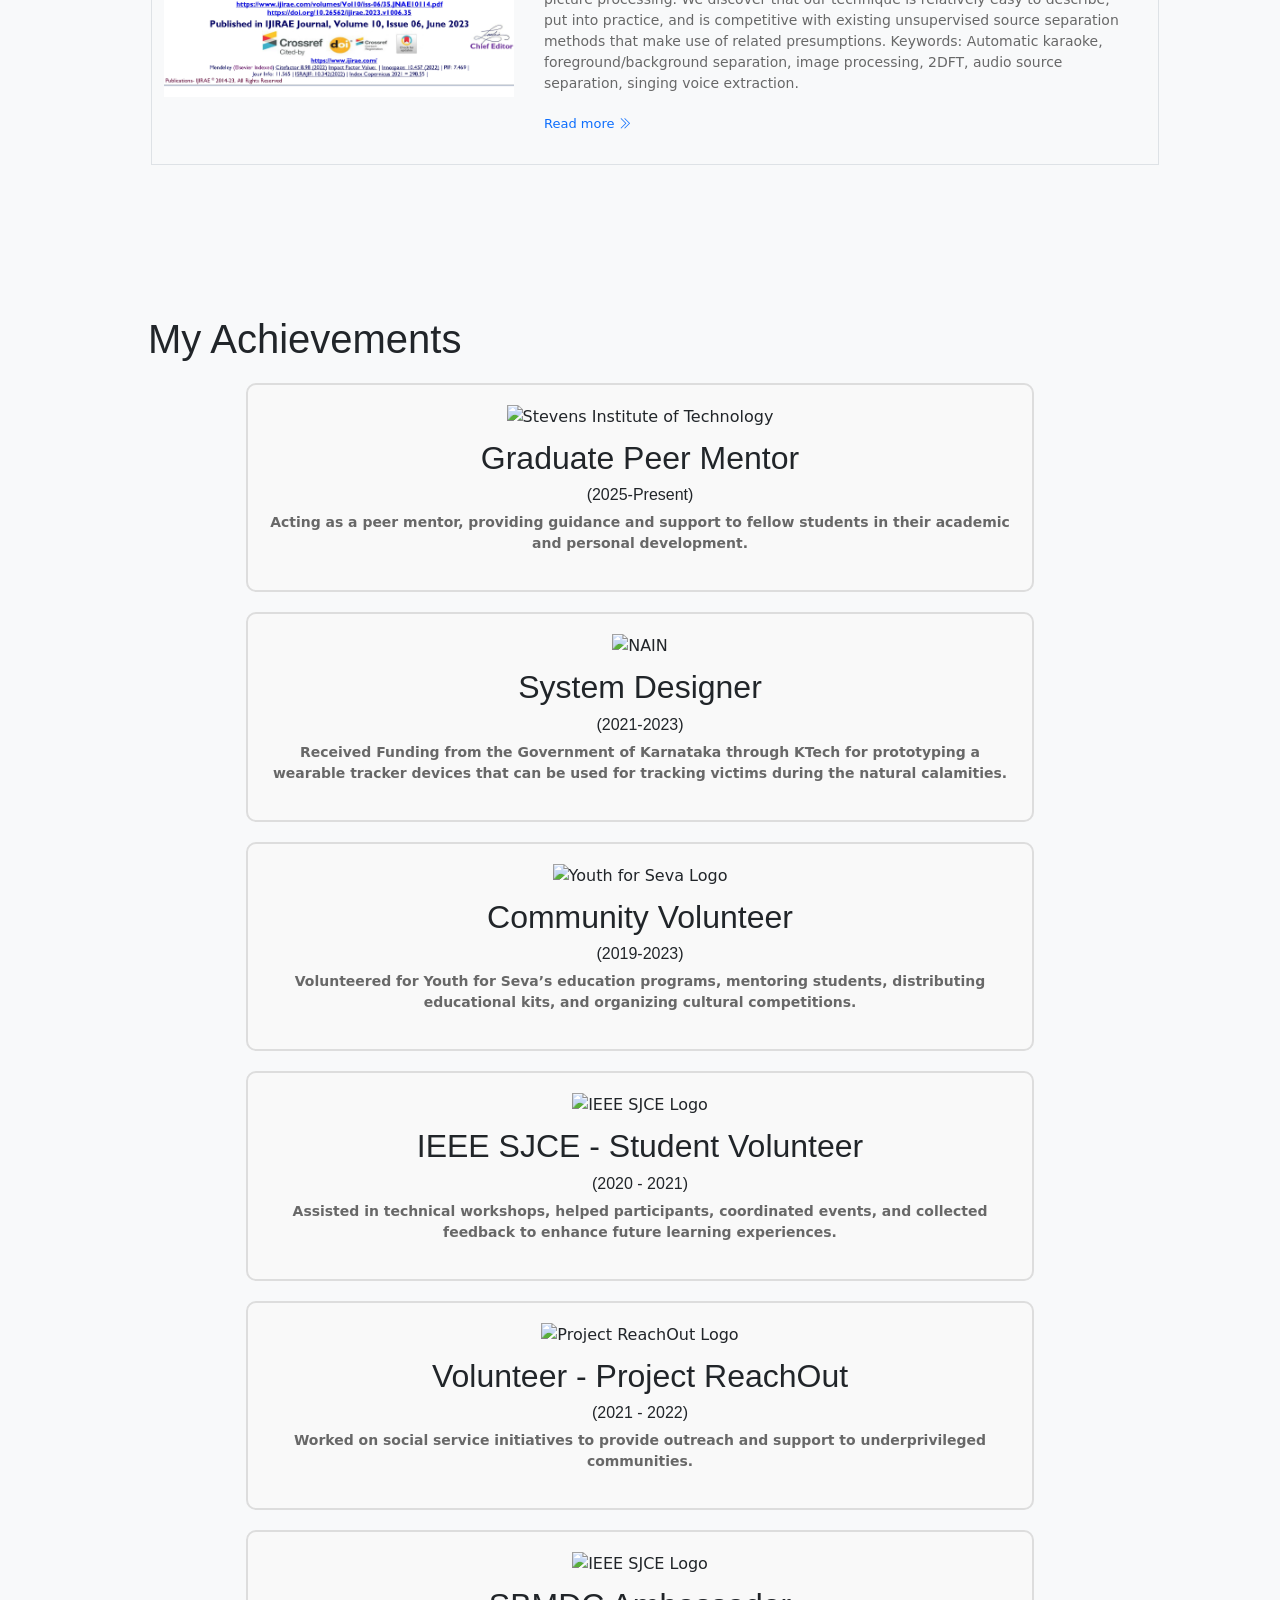
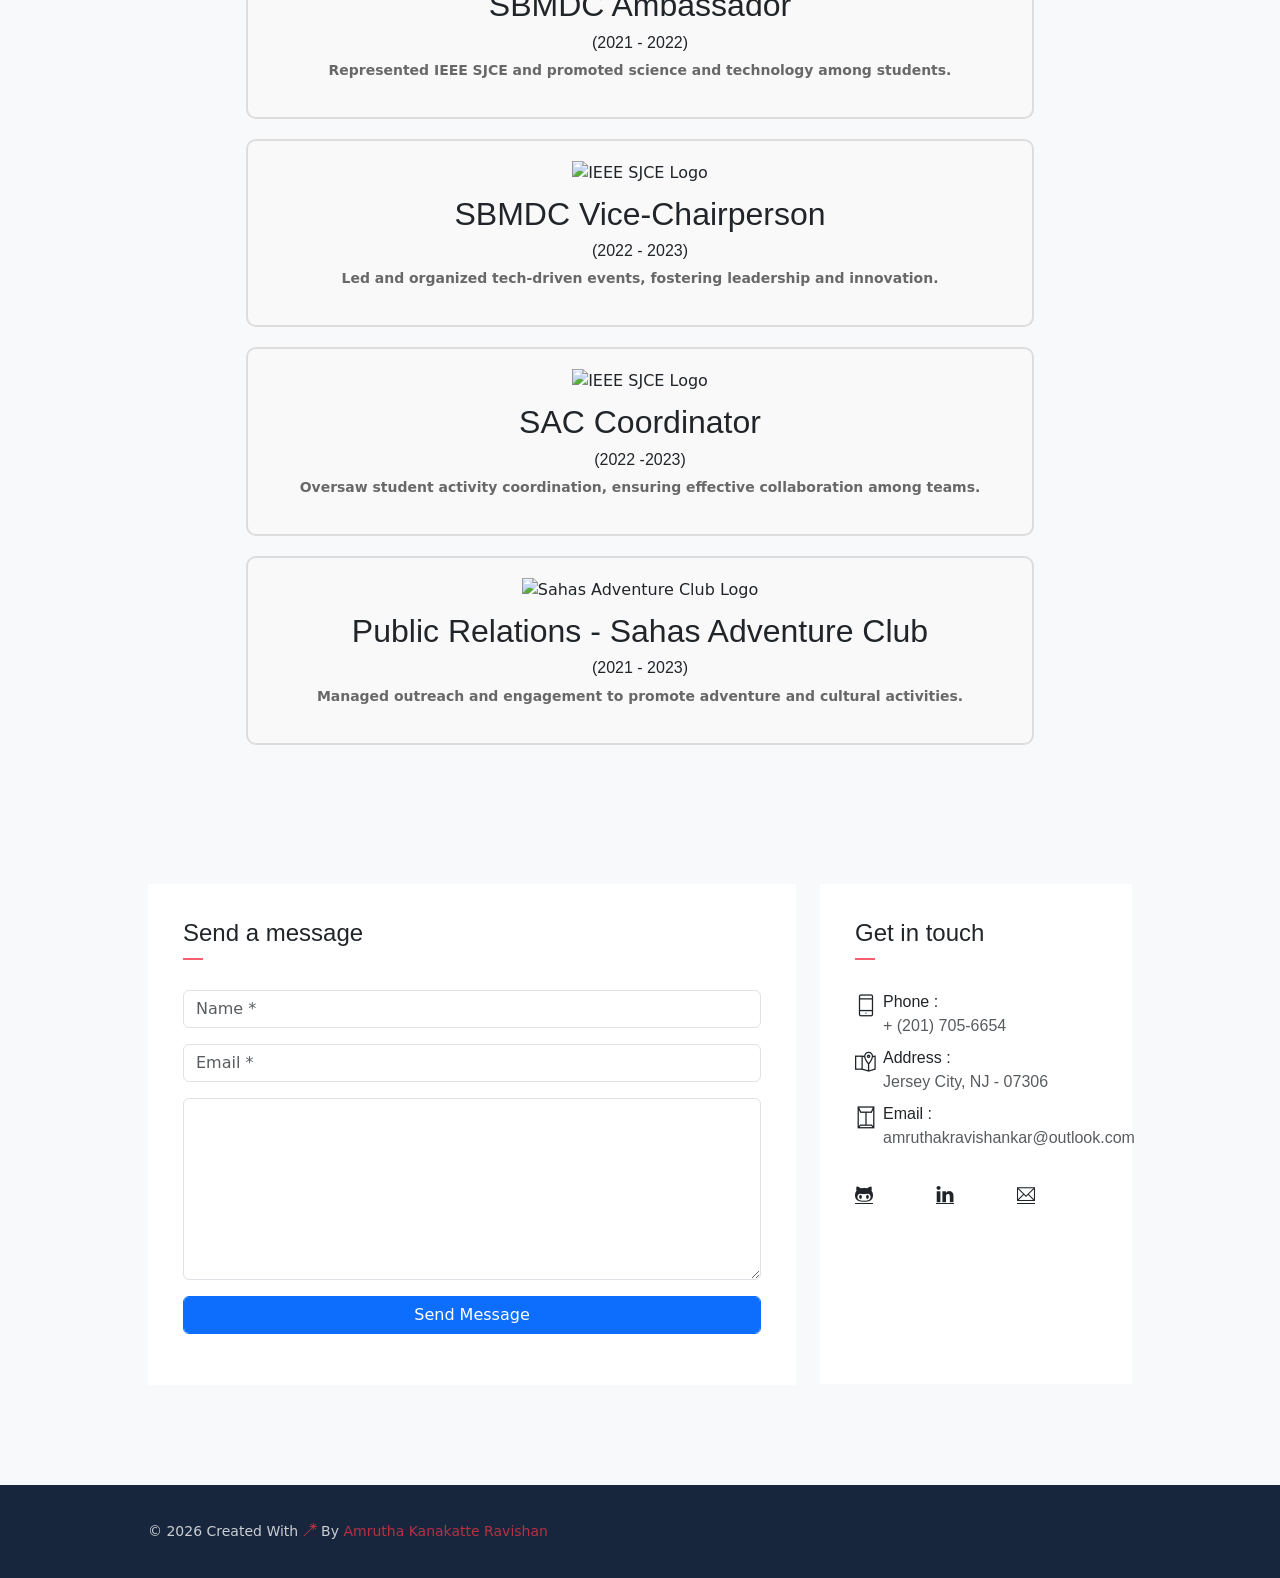
==== commit aa1cfb4c: "Final update" ====
--- a/index.html
+++ b/index.html
@@ -124,84 +124,384 @@
         </div>
     </div>
 
-    <!--Resume Section-->
-    <section class="section" id="resume">
+    <!DOCTYPE html>
+<html lang="en">
+<head>
+    <meta charset="UTF-8">
+    <meta name="viewport" content="width=device-width, initial-scale=1.0">
+    <title>Timeline Resume</title>
+    <link href="https://cdnjs.cloudflare.com/ajax/libs/bootstrap/5.3.0/css/bootstrap.min.css" rel="stylesheet">
+    <link href="https://cdnjs.cloudflare.com/ajax/libs/font-awesome/6.4.0/css/all.min.css" rel="stylesheet">
+    <style>
+        .timeline {
+            position: relative;
+            padding: 0;
+            list-style: none;
+        }
+
+        .timeline:before {
+            content: '';
+            position: absolute;
+            top: 0;
+            bottom: 0;
+            left: 50%;
+            width: 4px;
+            margin-left: -2px;
+            background: linear-gradient(to bottom, #dc3545, #ff6b7a);
+            border-radius: 2px;
+        }
+
+        .timeline-item {
+            position: relative;
+            margin-bottom: 50px;
+            width: 100%;
+        }
+
+        .timeline-item:after {
+            content: '';
+            display: table;
+            clear: both;
+        }
+
+        .timeline-badge {
+            position: absolute;
+            left: 50%;
+            top: 15px;
+            width: 50px;
+            height: 50px;
+            margin-left: -25px;
+            background: #dc3545;
+            border: 4px solid #fff;
+            border-radius: 50%;
+            text-align: center;
+            line-height: 42px;
+            color: white;
+            font-size: 18px;
+            z-index: 100;
+            box-shadow: 0 4px 15px rgba(220, 53, 69, 0.3);
+        }
+
+        .timeline-panel {
+            position: relative;
+            width: 46%;
+            padding: 25px;
+            background: #fff;
+            border-radius: 15px;
+            box-shadow: 0 8px 30px rgba(0, 0, 0, 0.1);
+            border: 1px solid #f0f0f0;
+            transition: all 0.3s ease;
+        }
+
+        .timeline-panel:hover {
+            transform: translateY(-5px);
+            box-shadow: 0 15px 40px rgba(0, 0, 0, 0.15);
+        }
+
+        .timeline-panel:before {
+            content: '';
+            position: absolute;
+            top: 26px;
+            width: 0;
+            height: 0;
+            border: 15px solid transparent;
+        }
+
+        /* Experience items on the right */
+        .experience-item .timeline-panel {
+            float: right;
+        }
+
+        .experience-item .timeline-panel:before {
+            left: -30px;
+            border-right-color: #fff;
+        }
+
+        /* Education items on the left */
+        .education-item .timeline-panel {
+            float: left;
+        }
+
+        .education-item .timeline-panel:before {
+            right: -30px;
+            border-left-color: #fff;
+        }
+
+        .timeline-heading h4 {
+            color: #dc3545;
+            margin-bottom: 10px;
+            font-weight: 600;
+        }
+
+        .timeline-heading .date {
+            color: #666;
+            font-size: 14px;
+            margin-bottom: 15px;
+        }
+
+        .timeline-body {
+            color: #555;
+            line-height: 1.6;
+        }
+
+        .timeline-body p {
+            margin-bottom: 10px;
+        }
+
+        .company {
+            font-weight: 500;
+            color: #333;
+        }
+
+        .languages-section {
+            background: linear-gradient(135deg, #f8f9fa 0%, #e9ecef 100%);
+            border-radius: 15px;
+            padding: 30px;
+            margin-top: 50px;
+        }
+
+        .language-item {
+            margin-bottom: 20px;
+        }
+
+        .language-item h6 {
+            margin-bottom: 8px;
+            font-weight: 600;
+            color: #333;
+        }
+
+        .progress {
+            height: 8px;
+            border-radius: 10px;
+            background: #e9ecef;
+        }
+
+        .progress-bar {
+            border-radius: 10px;
+            background: linear-gradient(90deg, #dc3545, #ff6b7a);
+            transition: width 0.6s ease;
+        }
+
+        @media (max-width: 768px) {
+            .timeline:before {
+                left: 40px;
+            }
+
+            .timeline-badge {
+                left: 40px;
+                margin-left: -25px;
+            }
+
+            .timeline-panel {
+                width: calc(100% - 90px);
+                float: right !important;
+            }
+
+            .timeline-panel:before {
+                left: -30px !important;
+                right: auto !important;
+                border-right-color: #fff !important;
+                border-left-color: transparent !important;
+            }
+        }
+
+        .section-title {
+            text-align: center;
+            margin-bottom: 60px;
+        }
+
+        .section-title h2 {
+            font-size: 2.5rem;
+            font-weight: 700;
+            color: #333;
+        }
+
+        .text-danger {
+            color: #dc3545 !important;
+        }
+
+        body {
+            background: #f8f9fa;
+        }
+    </style>
+</head>
+<body>
+    <section class="section py-5" id="resume">
         <div class="container">
-            <h2 class="mb-5"><span class="text-danger">My</span> Resume</h2>
-            <div class="row">
-                <div class="col-md-6 col-lg-4">
-                    <div class="card">
-                    <div class="card-header">
-                            <div class="mt-2">
-                                <h4>Experience</h4>
-                                <span class="line"></span>  
-                            </div>
-                        </div>
-                        <div class="card-body">
-                            <h6 class="title text-danger">AI Research Engineer Intern</h6>
-                            <P>PONS, Newark, NJ      (June 2025 - Present)</P>
-                            <P class="subtitle">Conducting research on GAN-based medical image synthesis using SPADE normalization, deployed and trained on Google Cloud Platform (GCP).
-Focused on generating high-fidelity medical images to enhance diagnostic accuracy and support clinical decision-making.</P>
-                        </div>
-                        <div class="card-body">
-                            <h6 class="title text-danger">Graduate Research Assistant</h6>
-                            <P>Stevens Institute of Technology, Hoboken (April 2025 - Present)</P>
-                            <P class="subtitle">Conducting research on the application of LLMs and autonomous agents in financial NLP, focusing on tasks like sentiment analysis, temporal event extraction, and knowledge retrieval. Exploring agent-based architectures integrated with RAG and tool-augmented reasoning for enhancing investment decision support and real-time market analysis.</P>
-                        </div>
-                        <div class="card-body">
-                            <h6 class="title text-danger">Software Engineer Intern at FutureWave</h6>
-                            <P>FutureWave, Mysuru       (Aug 2021 - May 2022)</P>
-                            <P class="subtitle">Led app development with collaborative coding, debugging, and feature integration, refining HTML, CSS and  JS skills, achieving a 0.2 drop in app crashes and 0.15 higher user engagement. Contributed to cross-functional teams, enhancing code quality and shortening the development cycle by 25% through effective code reviews.</P>
-                        </div>
-                    </div>
-                </div>
-                <div class="col-md-6 col-lg-4">
-                    <div class="card">
-                    <div class="card-header">
-                            <div class="mt-2">
-                                <h4>Education</h4>
-                                <span class="line"></span>  
-                            </div>
-                        </div>
-                        <div class="card-body">
-                            <h6 class="title text-danger">2024 - Present</h6>
-                            <P>M.S. Computer Science, Stevens Institute of Technology</P>
-                            <P class="subtitle">Course Content: Algorithms, System Programming, Machine Learning: Foundation & Application, Knowledge Discovery and Data Mining, Natural Language Processing, Deep Learning, Statistical Machine Learning, Generative AI.</P>
-                            <hr>
-                            <h6 class="title text-danger">2019 - 2023</h6>
-                            <P>B.E. Electronics And Communication, JSS Science and Technology University</P>
-                            <P class="subtitle">Course Content: Data Structure and Algorithms, Computer Networks,Digital Signal Processing, CMOS VLSI, Low Power VLSI, MEMS, Crytography, Automotive Cybersecurity, Sensors & Instrumentation.</P>
-                        </div>
-                    </div>
-                </div>
-                <div class="col-lg-4">
-                    <div class="card">
-                    <div class="card-header">
-                            <div class="pull-left">
-                                <h4 class="mt-2">Languages</h4>
-                                <span class="line"></span>  
-                            </div>
-                        </div>
-                        <div class="card-body pb-2">
-                        <h6>English</h6>
-                            <div class="progress mb-3">
-                                <div class="progress-bar bg-danger" role="progressbar" style="width: 100%" aria-valuenow="25" aria-valuemin="0" aria-valuemax="100"></div>
-                            </div>
-                            <h6>Kannada</h6>
-                            <div class="progress mb-3">
-                                <div class="progress-bar bg-danger" role="progressbar" style="width: 100%" aria-valuenow="25" aria-valuemin="0" aria-valuemax="100"></div>
-                            </div>
-                            <h6>Hindi</h6>
-                            <div class="progress mb-3">
-                                <div class="progress-bar bg-danger" role="progressbar" style="width: 70%" aria-valuenow="50" aria-valuemin="0" aria-valuemax="100"></div>
-                            </div>
-                        </div>
-                    </div>
-                    
-                </div>
+            <div class="section-title">
+                <h2><span class="text-danger">My</span> Resume</h2>
             </div>
+            
+            <ul class="timeline">
+                <!-- Current Position - Experience (Right) -->
+                <li class="timeline-item experience-item">
+                    <div class="timeline-badge">
+                        <i class="fas fa-brain"></i>
+                    </div>
+                    <div class="timeline-panel">
+                        <div class="timeline-heading">
+                            <h4>AI Research Engineer Intern</h4>
+                            <p class="date"><i class="fas fa-calendar-alt"></i> June 2025 - Present</p>
+                            <p class="company"><i class="fas fa-building"></i> PONS, Newark, NJ</p>
+                        </div>
+                        <div class="timeline-body">
+                            <p>Conducting research on GAN-based medical image synthesis using SPADE normalization, deployed and trained on Google Cloud Platform (GCP). Focused on generating high-fidelity medical images to enhance diagnostic accuracy and support clinical decision-making.</p>
+                        </div>
+                    </div>
+                </li>
+
+                <!-- Graduate Research Assistant - Experience (Right) -->
+                <li class="timeline-item experience-item">
+                    <div class="timeline-badge">
+                        <i class="fas fa-graduation-cap"></i>
+                    </div>
+                    <div class="timeline-panel">
+                        <div class="timeline-heading">
+                            <h4>Graduate Research Assistant</h4>
+                            <p class="date"><i class="fas fa-calendar-alt"></i> April 2025 - Present</p>
+                            <p class="company"><i class="fas fa-university"></i> Stevens Institute of Technology, Hoboken</p>
+                        </div>
+                        <div class="timeline-body">
+                            <p>Conducting research on the application of LLMs and autonomous agents in financial NLP, focusing on tasks like sentiment analysis, temporal event extraction, and knowledge retrieval. Exploring agent-based architectures integrated with RAG and tool-augmented reasoning for enhancing investment decision support and real-time market analysis.</p>
+                        </div>
+                    </div>
+                </li>
+
+                <!-- Master's Degree - Education (Left) -->
+                <li class="timeline-item education-item">
+                    <div class="timeline-badge">
+                        <i class="fas fa-laptop-code"></i>
+                    </div>
+                    <div class="timeline-panel">
+                        <div class="timeline-heading">
+                            <h4>M.S. Computer Science</h4>
+                            <p class="date"><i class="fas fa-calendar-alt"></i> 2024 - Present</p>
+                            <p class="company"><i class="fas fa-university"></i> Stevens Institute of Technology</p>
+                        </div>
+                        <div class="timeline-body">
+                            <p><strong>Course Content:</strong> Algorithms, System Programming, Machine Learning: Foundation & Application, Knowledge Discovery and Data Mining, Natural Language Processing, Deep Learning, Statistical Machine Learning, Generative AI.</p>
+                        </div>
+                    </div>
+                </li>
+
+                <!-- Bachelor's Degree - Education (Left) -->
+                <li class="timeline-item education-item">
+                    <div class="timeline-badge">
+                        <i class="fas fa-microchip"></i>
+                    </div>
+                    <div class="timeline-panel">
+                        <div class="timeline-heading">
+                            <h4>B.E. Electronics And Communication</h4>
+                            <p class="date"><i class="fas fa-calendar-alt"></i> 2019 - 2023</p>
+                            <p class="company"><i class="fas fa-university"></i> JSS Science and Technology University</p>
+                        </div>
+                        <div class="timeline-body">
+                            <p><strong>Course Content:</strong> Data Structure and Algorithms, Computer Networks, Digital Signal Processing, CMOS VLSI, Low Power VLSI, MEMS, Cryptography, Automotive Cybersecurity, Sensors & Instrumentation.</p>
+                        </div>
+                    </div>
+                </li>
+
+                <!-- Software Engineer Intern - Experience (Right) -->
+                <li class="timeline-item experience-item">
+                    <div class="timeline-badge">
+                        <i class="fas fa-code"></i>
+                    </div>
+                    <div class="timeline-panel">
+                        <div class="timeline-heading">
+                            <h4>Software Engineer Intern</h4>
+                            <p class="date"><i class="fas fa-calendar-alt"></i> Aug 2021 - May 2022</p>
+                            <p class="company"><i class="fas fa-building"></i> FutureWave, Mysuru</p>
+                        </div>
+                        <div class="timeline-body">
+                            <p>Led app development with collaborative coding, debugging, and feature integration, refining HTML, CSS and JS skills, achieving a 0.2 drop in app crashes and 0.15 higher user engagement. Contributed to cross-functional teams, enhancing code quality and shortening the development cycle by 25% through effective code reviews.</p>
+                        </div>
+                    </div>
+                </li>
+            </ul>
+
+            <!-- Languages Section -->
+            <div class="languages-section">
+                <div class="row">
+                    <div class="col-lg-8 mx-auto">
+                        <h4 class="text-center mb-4">
+                            <i class="fas fa-language text-danger"></i> Languages
+                        </h4>
+                        <div class="row">
+                            <div class="col-md-4">
+                                <div class="language-item">
+                                    <h6>English</h6>
+                                    <div class="progress">
+                                        <div class="progress-bar" role="progressbar" style="width: 100%" aria-valuenow="100" aria-valuemin="0" aria-valuemax="100"></div>
+                                    </div>
+                                </div>
+                            </div>
+                            <div class="col-md-4">
+                                <div class="language-item">
+                                    <h6>Kannada</h6>
+                                    <div class="progress">
+                                        <div class="progress-bar" role="progressbar" style="width: 100%" aria-valuenow="100" aria-valuemin="0" aria-valuemax="100"></div>
+                                    </div>
+                                </div>
+                            </div>
+                            <div class="col-md-4">
+                                <div class="language-item">
+                                    <h6>Hindi</h6>
+                                    <div class="progress">
+                                        <div class="progress-bar" role="progressbar" style="width: 70%" aria-valuenow="70" aria-valuemin="0" aria-valuemax="100"></div>
+                                    </div>
+                                </div>
+                            </div>
+                        </div>
+                    </div>
+                </div>
+            </div>
         </div>
     </section>
+
+    <script src="https://cdnjs.cloudflare.com/ajax/libs/bootstrap/5.3.0/js/bootstrap.bundle.min.js"></script>
+    <script>
+        // Animate progress bars when they come into view
+        const observerOptions = {
+            threshold: 0.5,
+            rootMargin: '0px 0px -100px 0px'
+        };
+
+        const observer = new IntersectionObserver((entries) => {
+            entries.forEach(entry => {
+                if (entry.isIntersecting) {
+                    const progressBars = entry.target.querySelectorAll('.progress-bar');
+                    progressBars.forEach(bar => {
+                        const width = bar.getAttribute('aria-valuenow');
+                        bar.style.width = '0%';
+                        setTimeout(() => {
+                            bar.style.width = width + '%';
+                        }, 100);
+                    });
+                }
+            });
+        }, observerOptions);
+
+        observer.observe(document.querySelector('.languages-section'));
+
+        // Add fade-in animation for timeline items
+        const timelineItems = document.querySelectorAll('.timeline-item');
+        const timelineObserver = new IntersectionObserver((entries) => {
+            entries.forEach(entry => {
+                if (entry.isIntersecting) {
+                    entry.target.style.opacity = '1';
+                    entry.target.style.transform = 'translateY(0)';
+                }
+            });
+        }, { threshold: 0.3 });
+
+        timelineItems.forEach(item => {
+            item.style.opacity = '0';
+            item.style.transform = 'translateY(50px)';
+            item.style.transition = 'all 0.6s ease';
+            timelineObserver.observe(item);
+        });
+    </script>
+</body>
+</html>
 
     <section class="section technical-skills bg-dark">
         <div class="container">
@@ -254,6 +554,10 @@
                             <h6 class="text-light">AWS</h6>
                         </div>
                         <div class="skill-item text-center">
+                            <img src="https://img.icons8.com/?size=100&id=WHRLQdbEXQ16&format=png&color=e91e63" class="skill-icon mb-2" style="filter: brightness(0) saturate(100%) invert(22%) sepia(94%) saturate(6304%) hue-rotate(326deg) brightness(91%) contrast(112%);">
+                            <h6 class="text-light">GCP</h6>
+                        </div>
+                        <div class="skill-item text-center">
                             <img src="https://img.icons8.com/?size=100&id=22797&format=png&color=e91e63" class="skill-icon mb-2">
                             <h6 class="text-light">Docker</h6>
                         </div>
@@ -297,10 +601,7 @@
                             <img src="https://img.icons8.com/?size=100&id=gkQfNKT0vUD5&format=png&color=e91e63" class="skill-icon mb-2">
                             <h6 class="text-light">Data Mining</h6>
                         </div>
-                        <div class="skill-item text-center">
-                            <img src="https://img.icons8.com/?size=100&id=c6tzu39juMcL&format=png&color=e91e63" class="skill-icon mb-2">
-                            <h6 class="text-light">CUDA</h6>
-                        </div>
+                        
                         </div>
                     </div>
                 </div>
@@ -405,41 +706,41 @@
         </div>
     </section>
 
-    <!-- Portfolio Section (Matrix Style) -->
-<section class="section bg-black text-green" id="Certificates">
-    <div class="container">
-        <h1 class="mb-5 text-matrix"><span class="text-danger">My</span> Certificates</h1>
-        <div class="portfolio">
-            <div class="portfolio-container"> 
-                <!--<div class="col-md-6 col-lg-4 web new">
-                    <div class="portfolio-item matrix-border">
-                        <img src="assets/imgs/web-1.jpg" class="img-fluid matrix-img" alt="Certificate">
-                        <div class="content-holder">
-                            <a class="img-popup" href="assets/imgs/web-1.jpg"></a>
-                            <div class="text-holder">
-                                <h6 class="title text-matrix">WEB</h6>
-                                <p class="subtitle"></p>
-                            </div>
-                        </div>   
-                    </div>             
-                </div-->
-                <div class="col-md-6 col-lg-4 web new">
-                    <div class="portfolio-item matrix-border">
-                        <img src="assets/imgs/web-2.jpg" class="img-fluid matrix-img">
-                        <div class="content-holder">
-                            <a class="img-popup" href="https://www.coursera.org/account/accomplishments/specialization/FX4H57E3DCVW"></a>
-                            <div class="text-holder">
-                                <a href="https://www.coursera.org/account/accomplishments/specialization/FX4H57E3DCVW">
-                                    <h6 class="title text-matrix">Machine Learning</h6>
-                                </a>
-                                <p class="subtitle text-matrix">Machine Learning Specialization by DeepLearning.AI & Stanford</p>
-                            </div>
-                        </div> 
-                    </div>                         
-                </div>
-            </div>
-        </div>
-    </div>
+<!-- Portfolio Section (Matrix Style) -->
+<section class="section text-green" id="Certificates" style="border: 4px solid #dc3545; border-radius: 15px; margin: 20px; background-color: transparent;">
+<div class="container">
+<h1 class="mb-5 text-matrix"><span class="text-danger">My</span> Certificates</h1>
+<div class="portfolio">
+<div class="portfolio-container">
+<!--<div class="col-md-6 col-lg-4 web new">
+ <div class="portfolio-item matrix-border">
+ <img src="assets/imgs/web-1.jpg" class="img-fluid matrix-img" alt="Certificate">
+ <div class="content-holder">
+ <a class="img-popup" href="assets/imgs/web-1.jpg"></a>
+ <div class="text-holder">
+ <h6 class="title text-matrix">WEB</h6>
+ <p class="subtitle"></p>
+ </div>
+ </div>
+ </div>
+ </div-->
+<div class="col-md-6 col-lg-4 web new">
+<div class="portfolio-item matrix-border">
+<img src="assets/imgs/web-2.jpg" class="img-fluid matrix-img">
+<div class="content-holder">
+<a class="img-popup" href="https://www.coursera.org/account/accomplishments/specialization/FX4H57E3DCVW"></a>
+<div class="text-holder">
+<a href="https://www.coursera.org/account/accomplishments/specialization/FX4H57E3DCVW">
+<h6 class="title text-matrix">Machine Learning</h6>
+</a>
+<p class="subtitle text-matrix">Machine Learning Specialization by DeepLearning.AI & Stanford</p>
+</div>
+</div>
+</div>
+</div>
+</div>
+</div>
+</div>
 </section>
 
     <section class="section" id="publications">
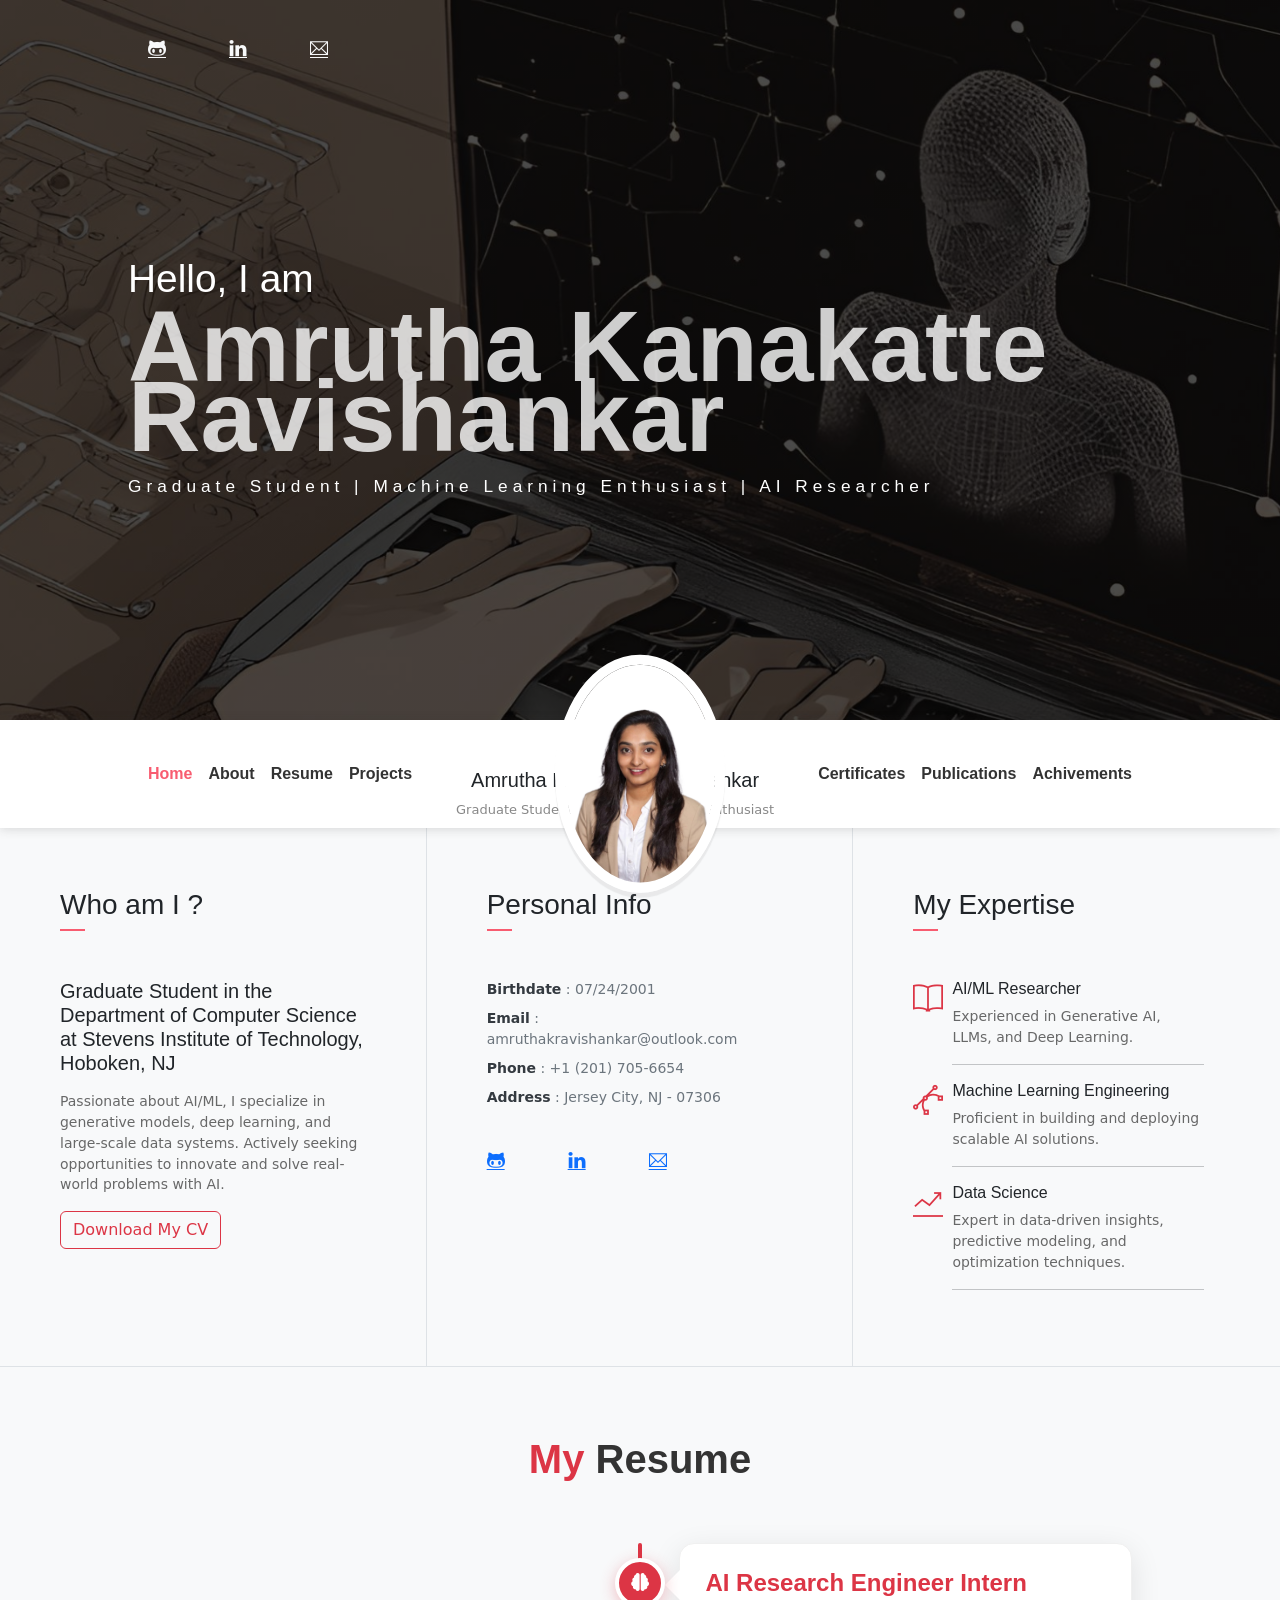
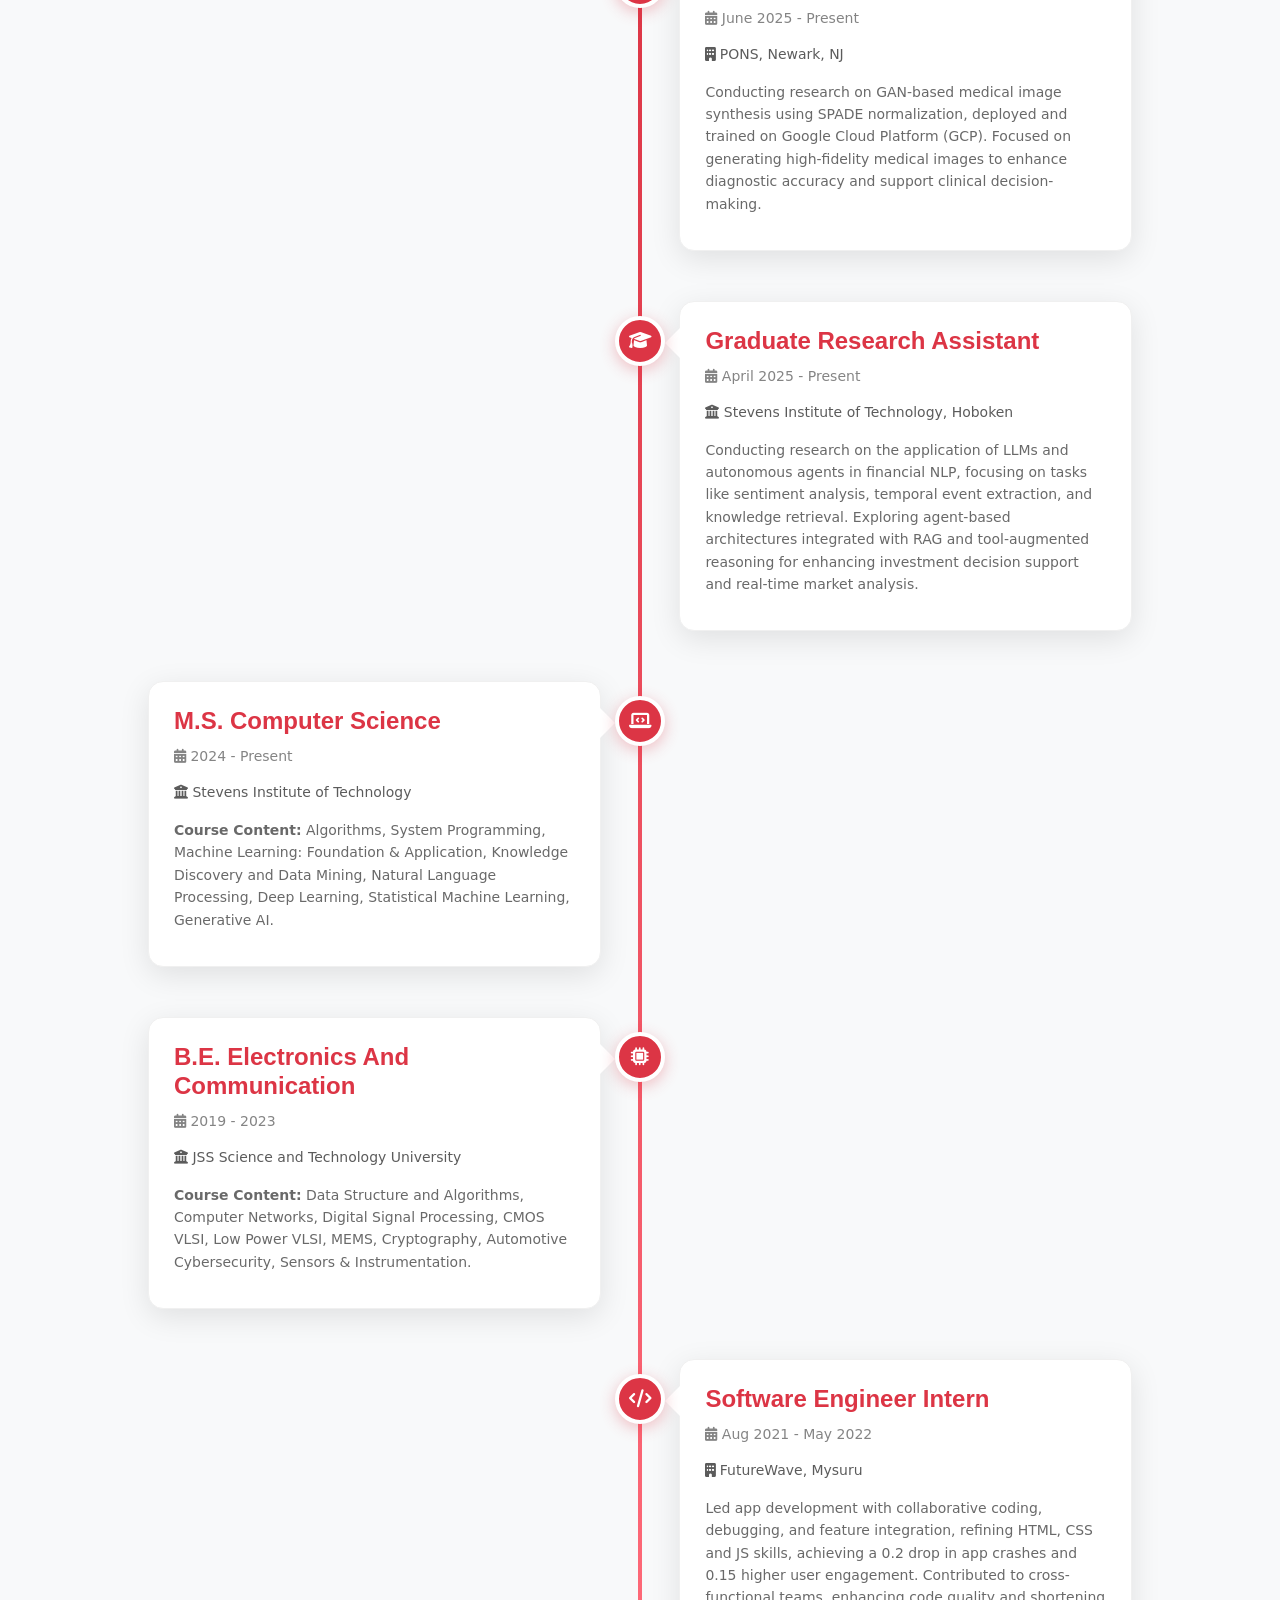
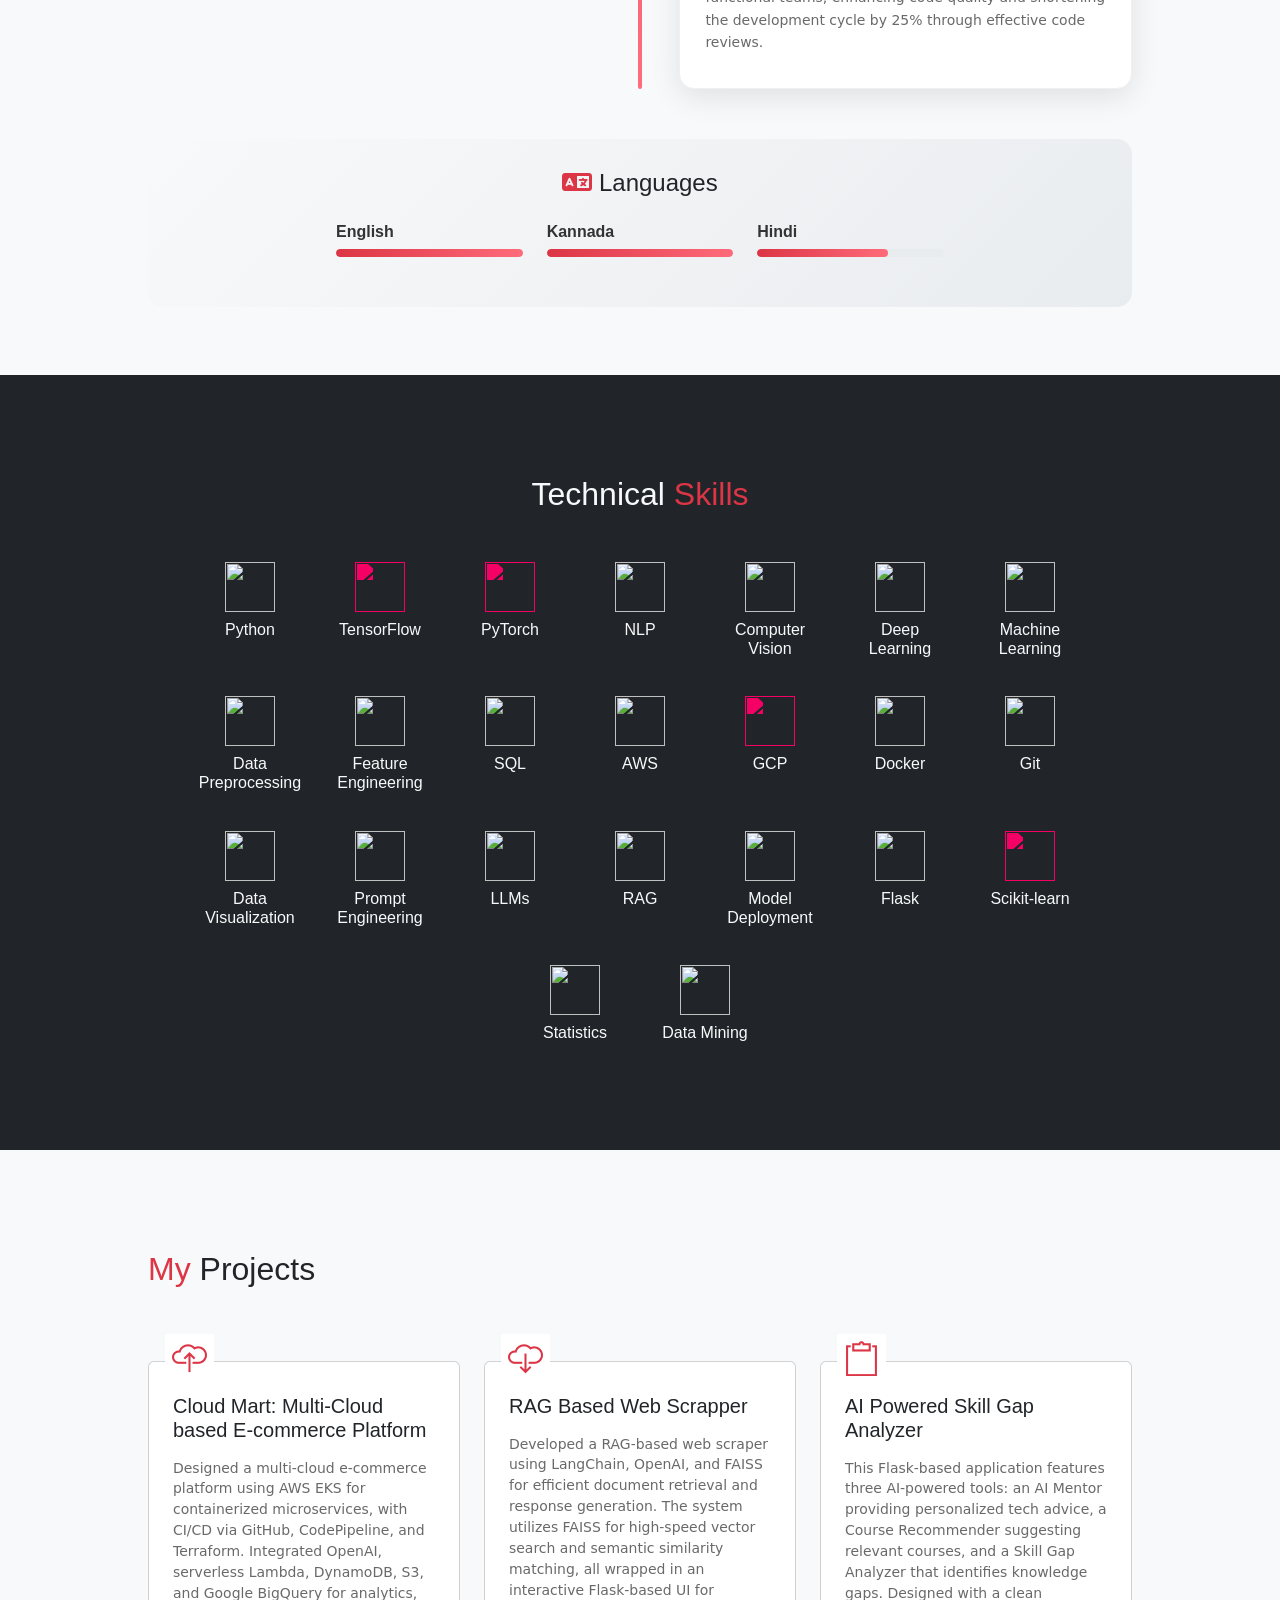
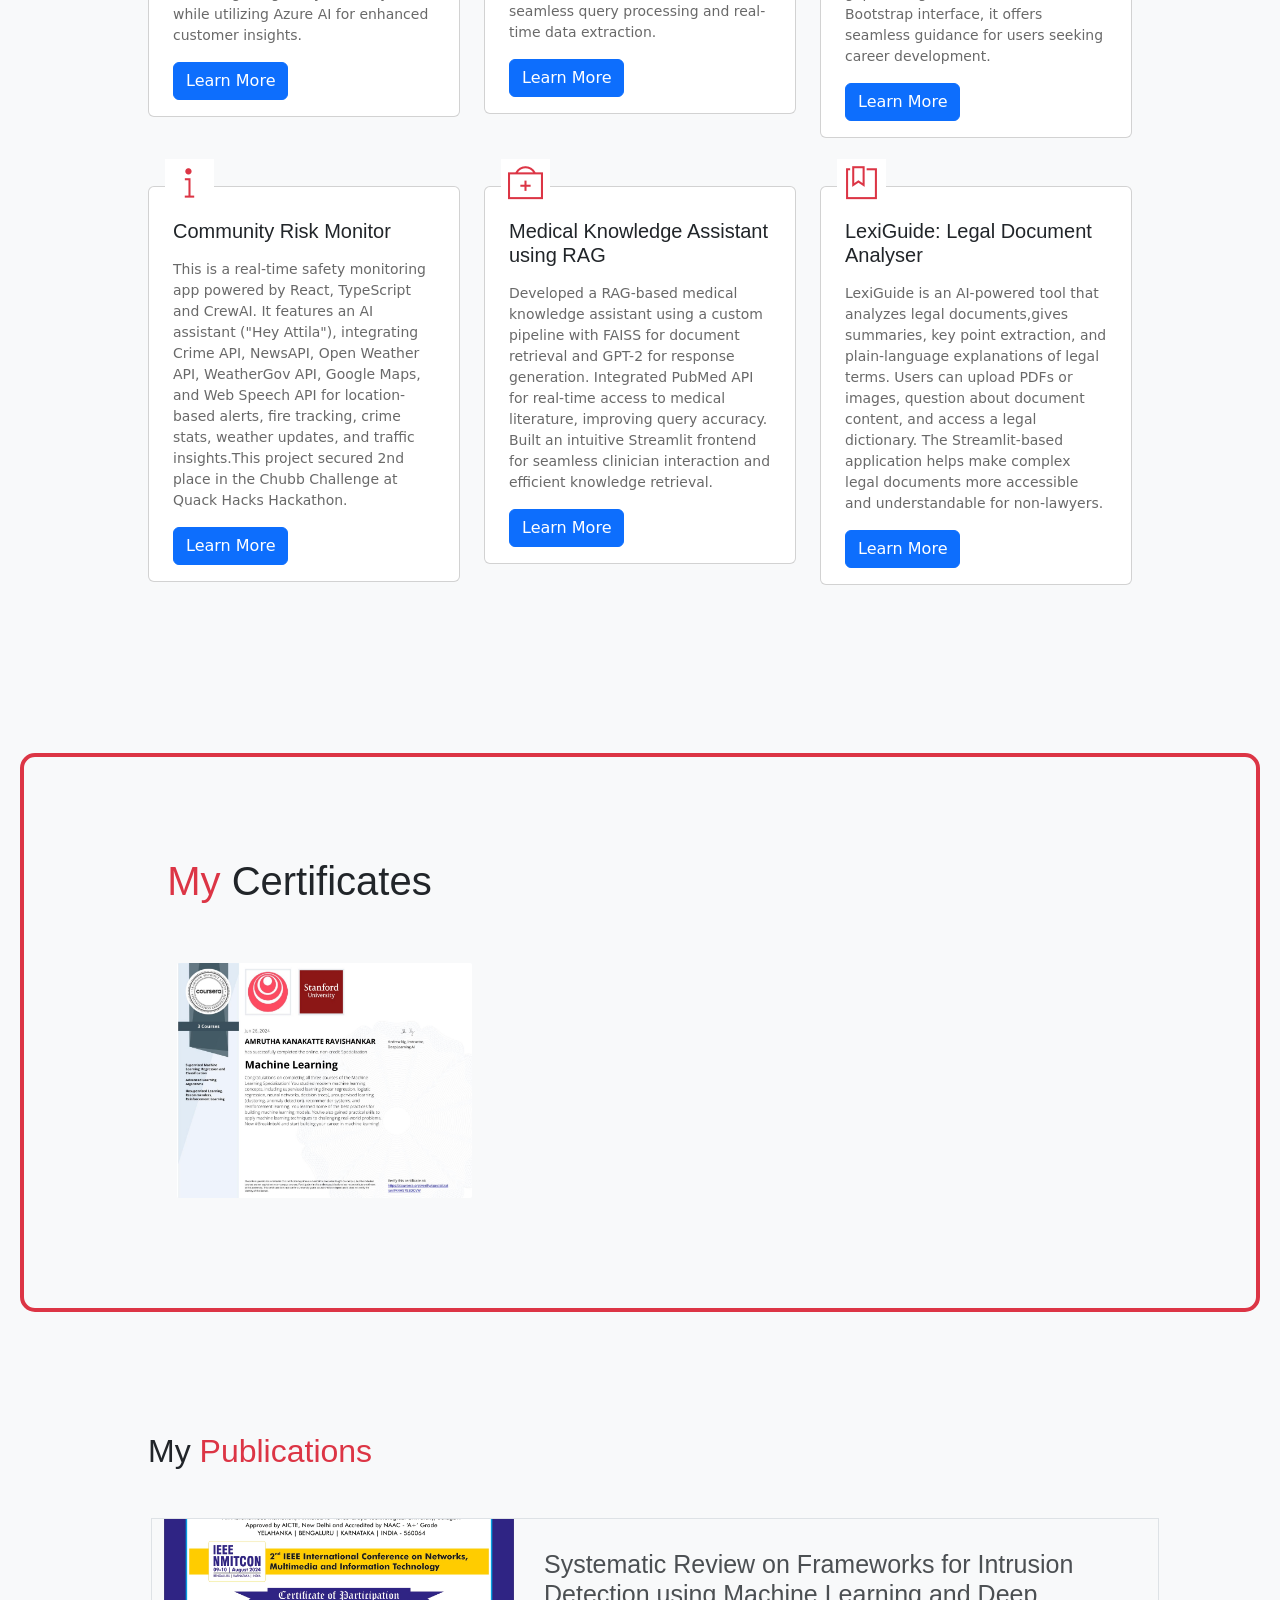
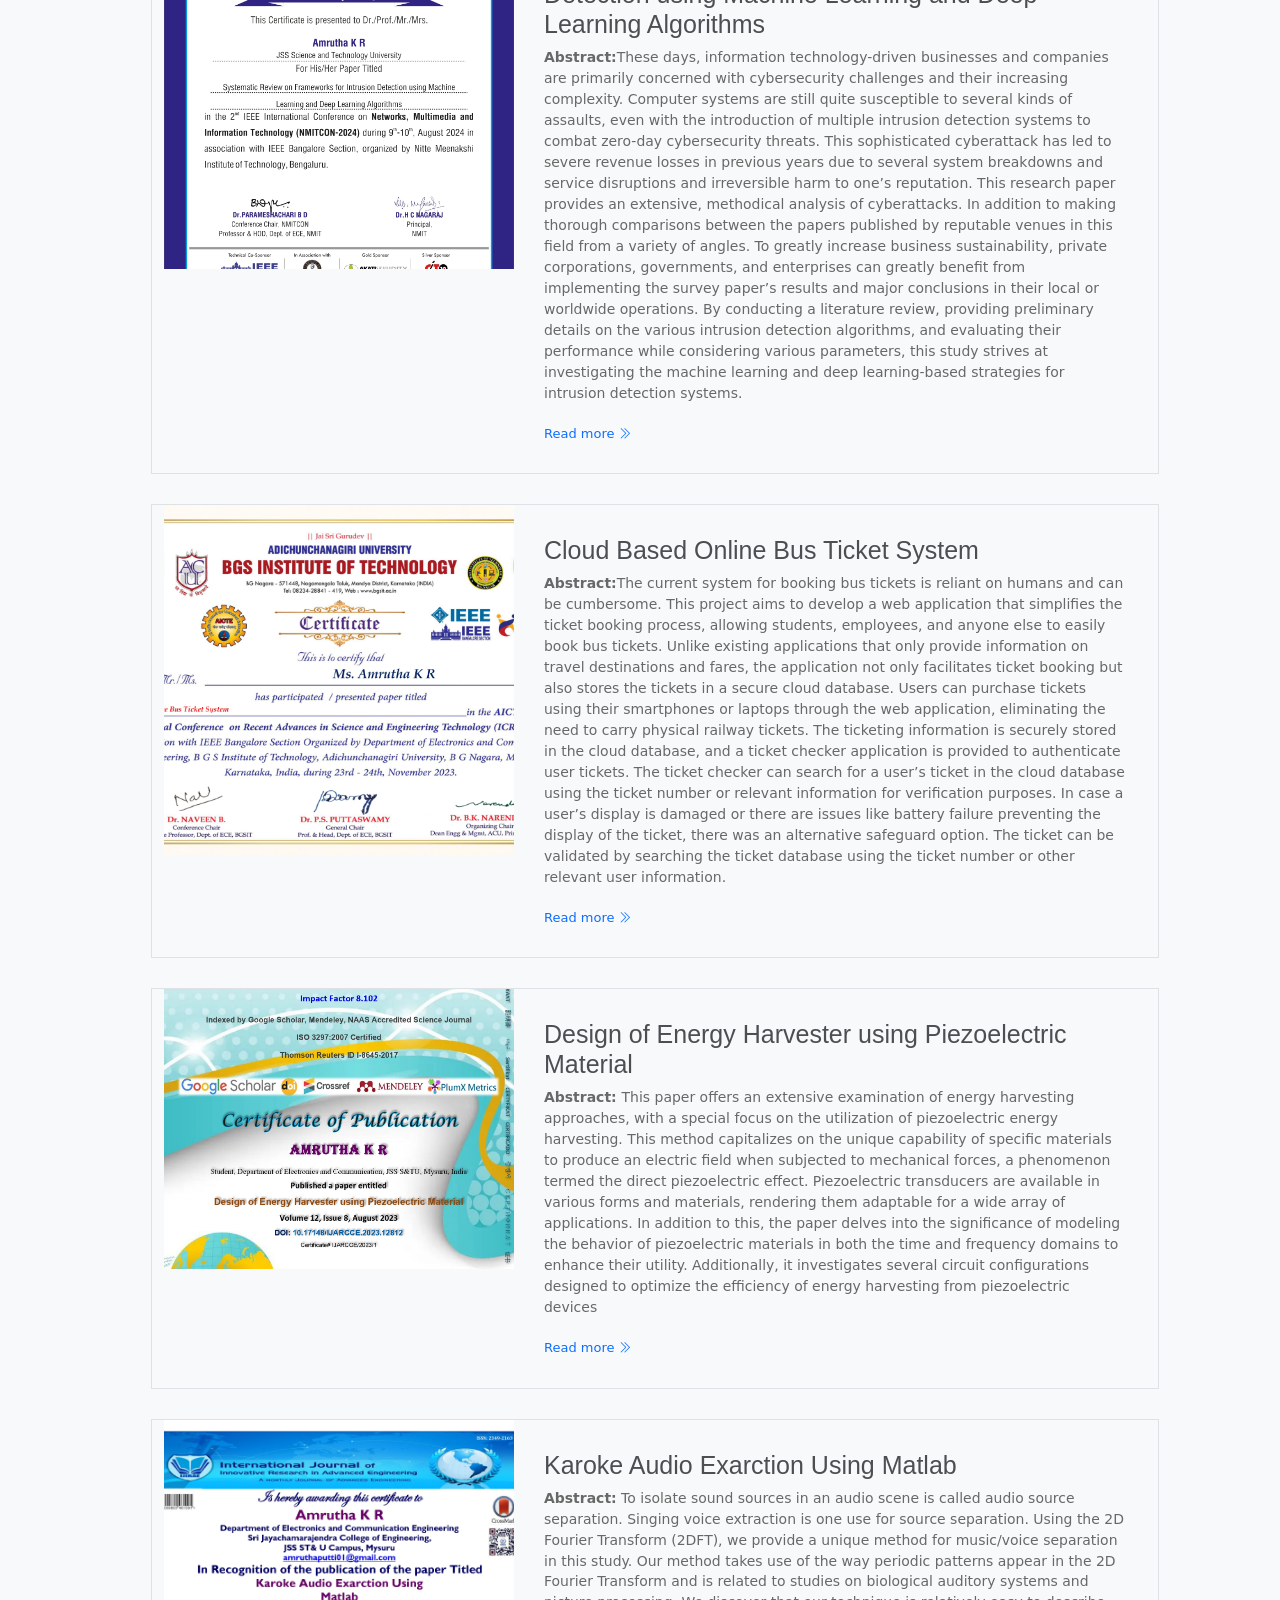
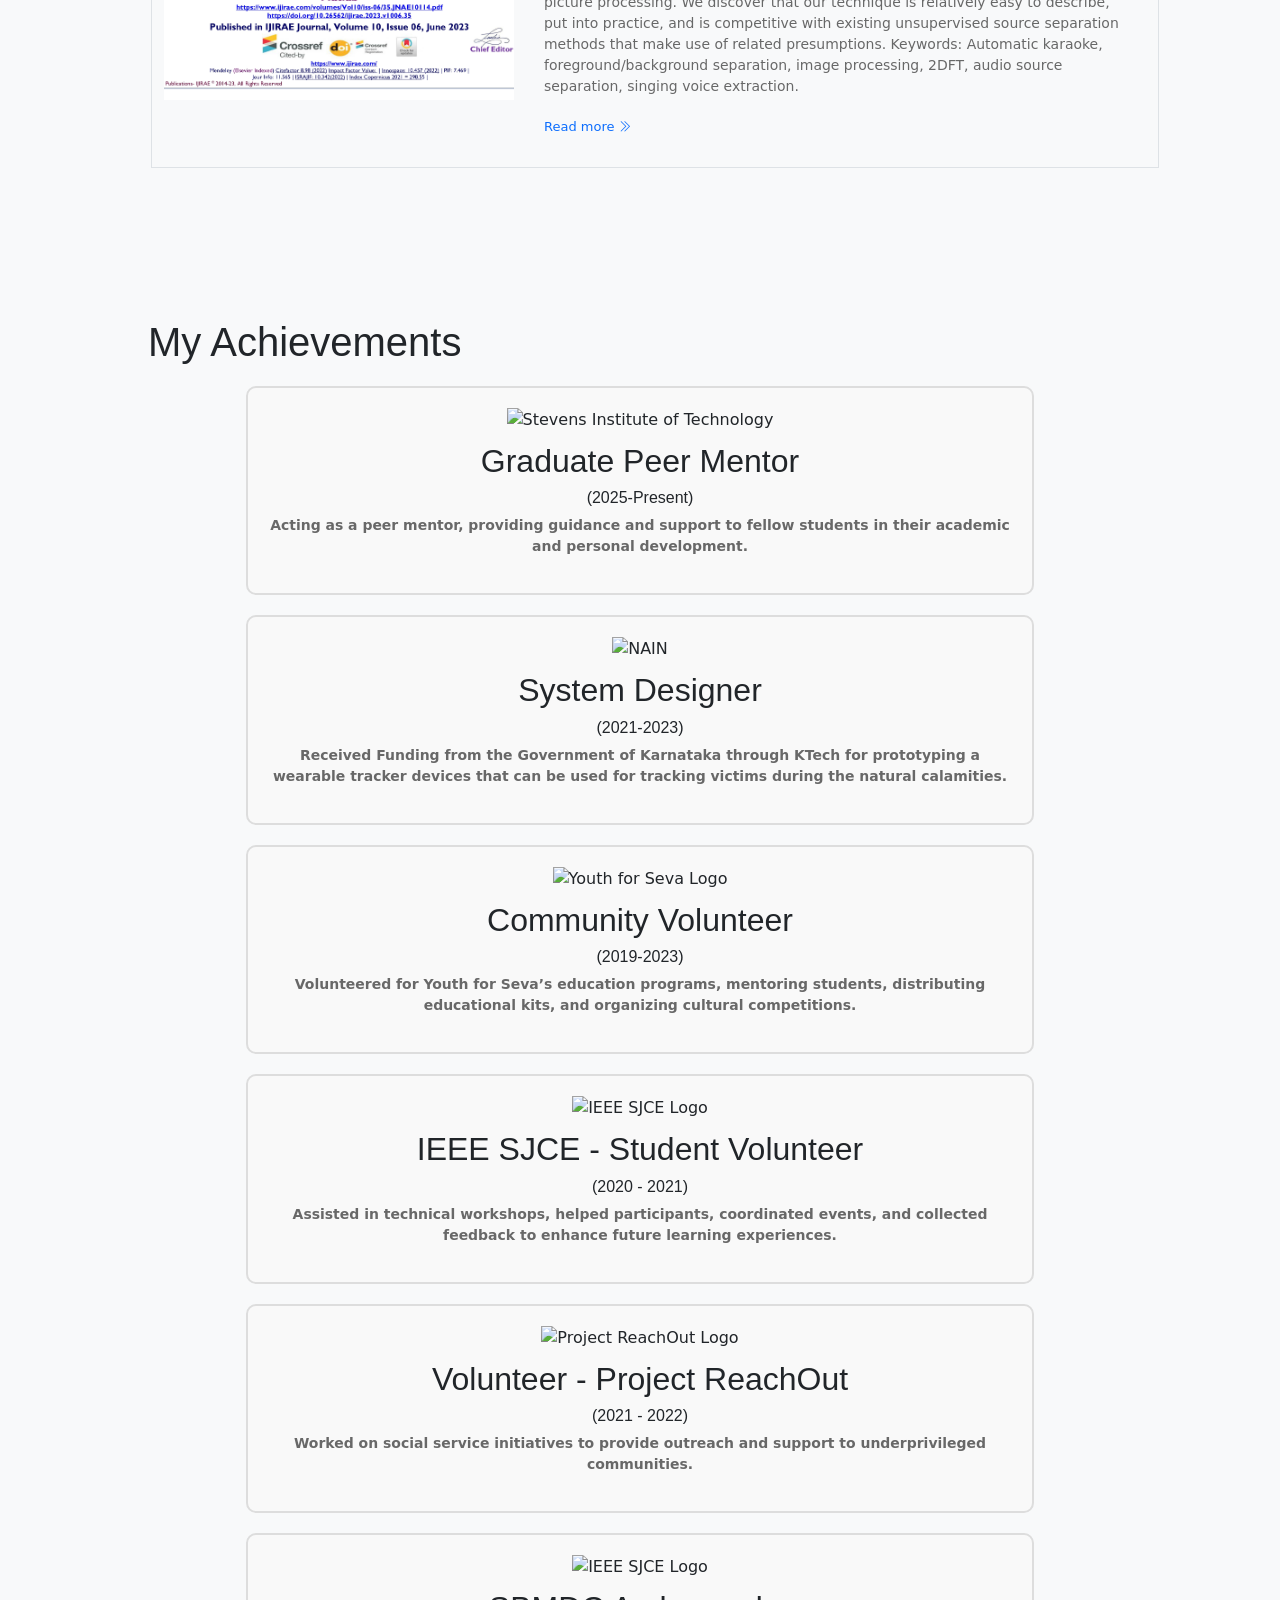
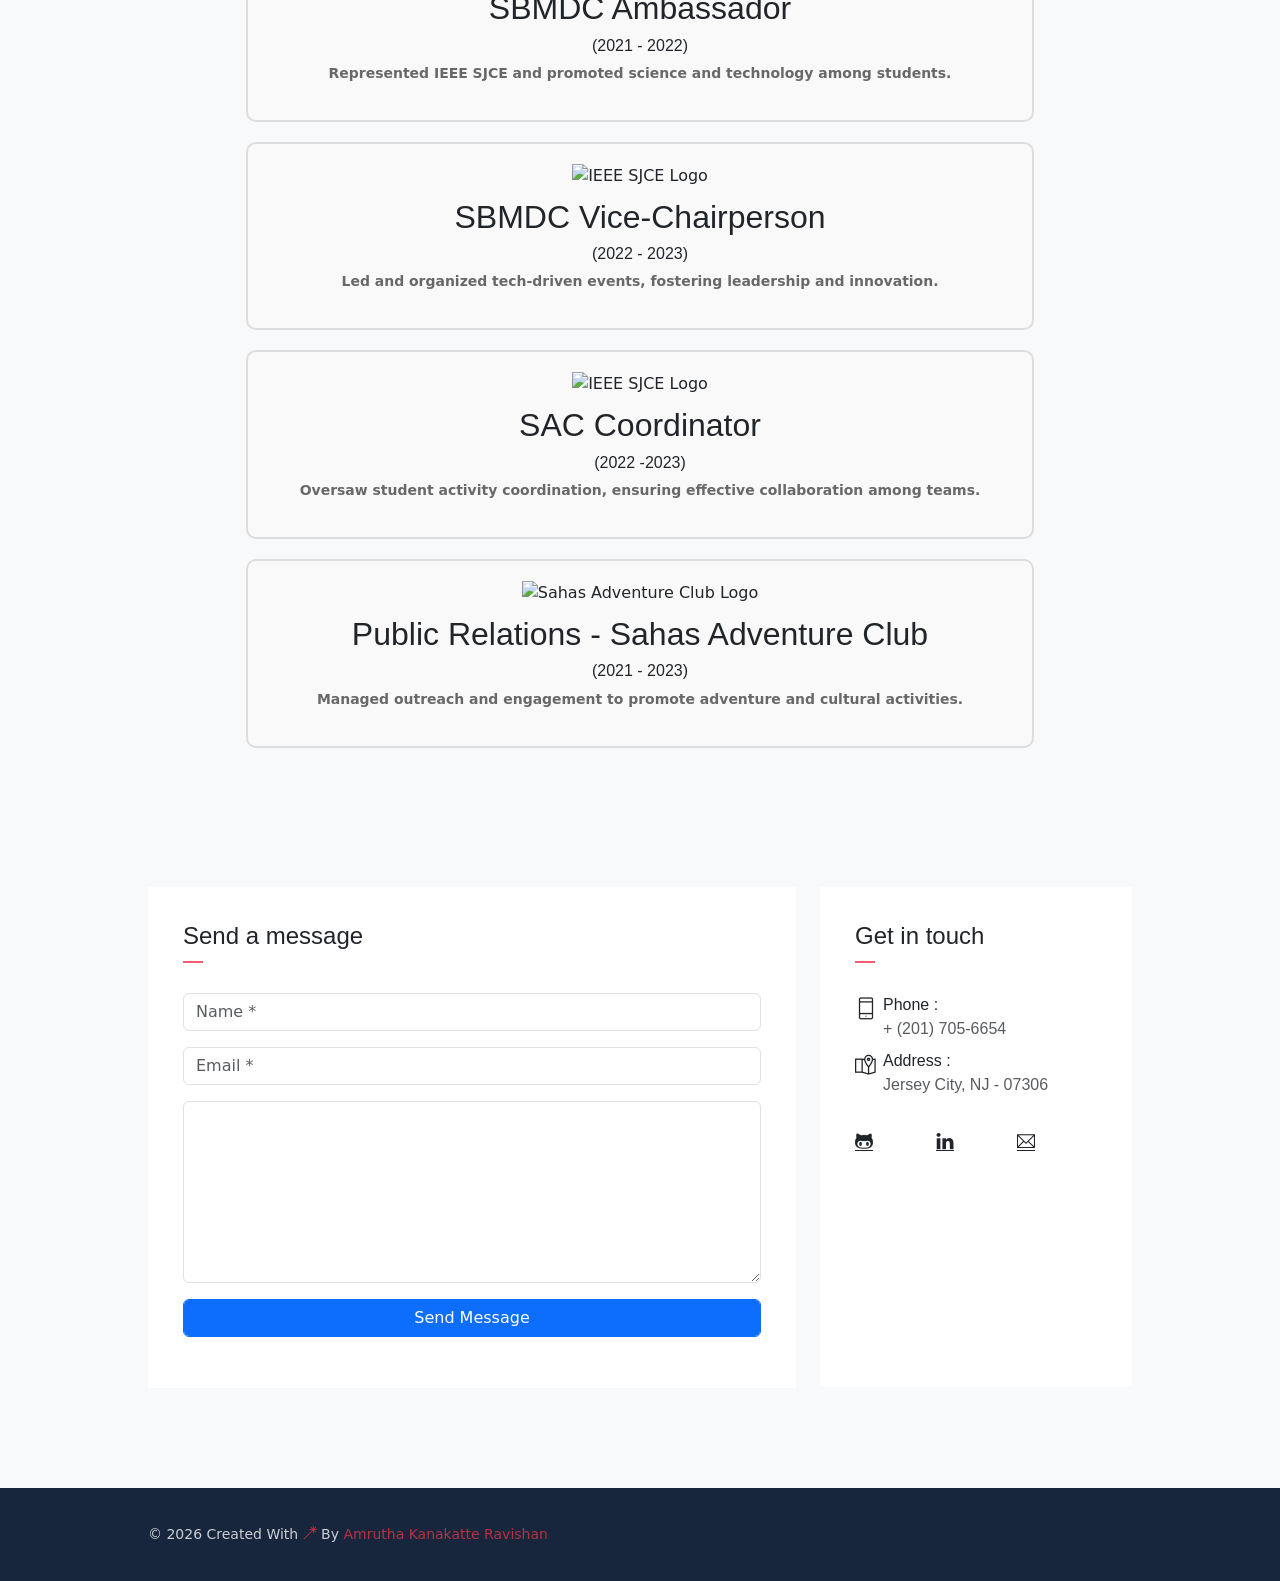
==== commit 245e6405: "Updated Resume" ====
--- a/index.html
+++ b/index.html
@@ -74,7 +74,7 @@
                 <span class="line mb-5"></span>
                 <h5 class="mb-3">Graduate Student in the Department of Computer Science at Stevens Institute of Technology, Hoboken, NJ</h5>
                 <p class="mt-20">Passionate about AI/ML, I specialize in generative models, deep learning, and large-scale data systems. Actively seeking opportunities to innovate and solve real-world problems with AI.</p>
-                <a href="https://drive.google.com/file/d/1VbifQ_zIIV-I7gnyY0JzaL2ZClyQhITx/view?usp=sharing" download class="btn btn-outline-danger">
+                <a href="Amrutha_Kanakatte_Ravishankar.pdf" download class="btn btn-outline-danger">
                     <i class="icon-down-circled2"></i> Download My CV
                 </a>
             </div>
@@ -697,6 +697,18 @@
                             <h5 class="mb-3 card-title text-dark">Medical Knowledge Assistant using RAG</h5>
                             <P class="subtitle">Developed a RAG-based medical knowledge assistant using a custom pipeline with FAISS for document retrieval and GPT-2 for response generation. Integrated PubMed API for real-time access to medical literature, improving query accuracy. Built an intuitive Streamlit frontend for seamless clinician interaction and efficient knowledge retrieval.</P>
                             <a href="https://github.com/harithsya24/Medical_Knowledge_Assistance" class="btn btn-primary" target="_blank">Learn More</a>
+                        </div>
+                    </div>
+                </div>
+                <div class="col-md-4 col-sm-6">
+                    <div class="card mb-5">
+                    <div class="card-header has-icon">
+                            <i class="ti-bookmark-alt text-danger" aria-hidden="true"></i>
+                        </div>
+                        <div class="card-body px-4 py-3">
+                            <h5 class="mb-3 card-title text-dark">LexiGuide: Legal Document Analyser</h5>
+                            <P class="subtitle">LexiGuide is an AI-powered tool that analyzes legal documents,gives summaries, key point extraction, and plain-language explanations of legal terms. Users can upload PDFs or images, question about document content, and access a legal dictionary. The Streamlit-based application helps make complex legal documents more accessible and understandable for non-lawyers.</P>
+                            <a href="https://github.com/harithsya24/LexiGuide-Document-Analyser" class="btn btn-primary" target="_blank">Learn More</a>
                         </div>
                     </div>
                 </div>
@@ -940,14 +952,6 @@
                                 <h6 class="d-inline">Address :<br> <span class="text-muted">Jersey City, NJ - 07306</span></h6>
                             </div>
                         </div>
-                        <div class="row mb-2">
-                            <div class="col-1 pt-1 mr-1">
-                                <i class="ti-envelope icon-md"></i>
-                            </div>
-                            <div class="col-10">
-                                <h6 class="d-inline">Email :<br> <span class="text-muted">amruthakravishankar@outlook.com</span></h6>
-                            </div>
-                        </div>
                         <ul class="social-icons pt-4">
                             <li class="social-item">
                                 <a class="social-link text-dark" href="https://github.com/harithsya24" target="_blank" aria-label="GitHub">
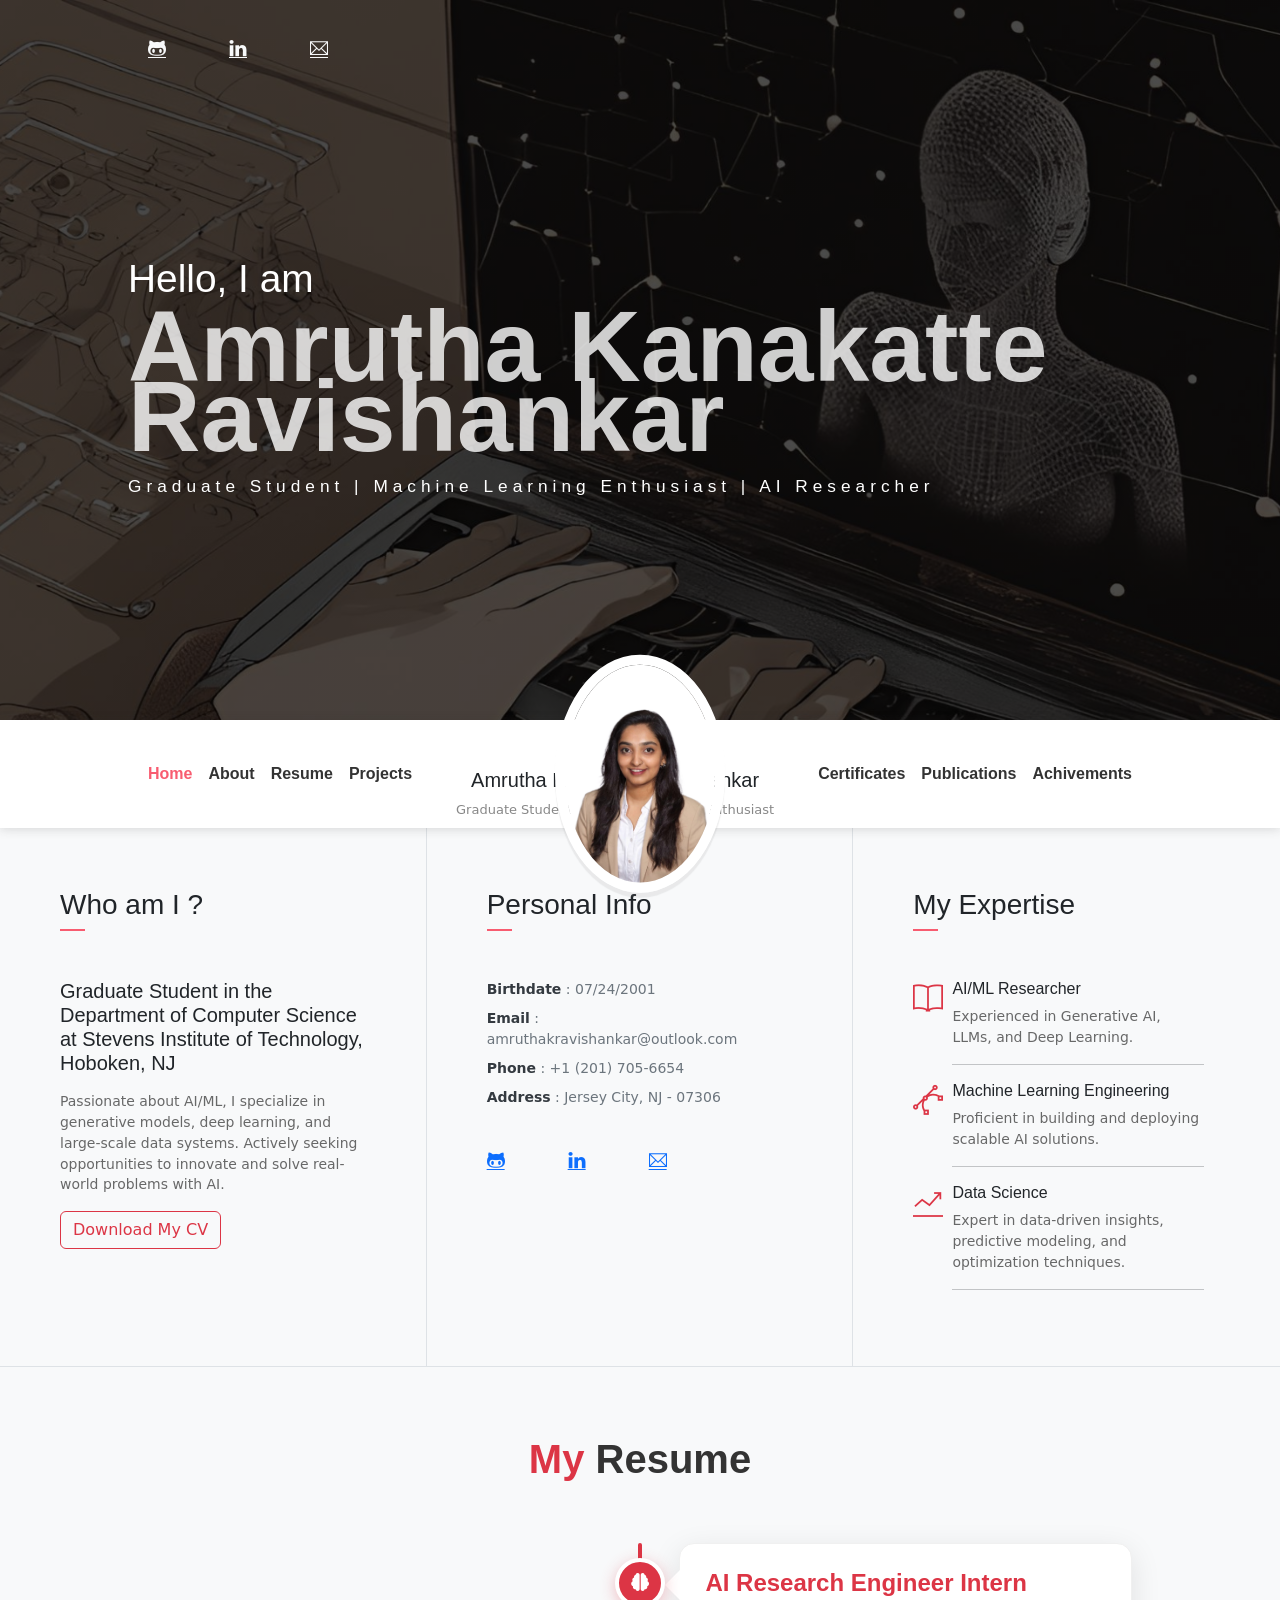
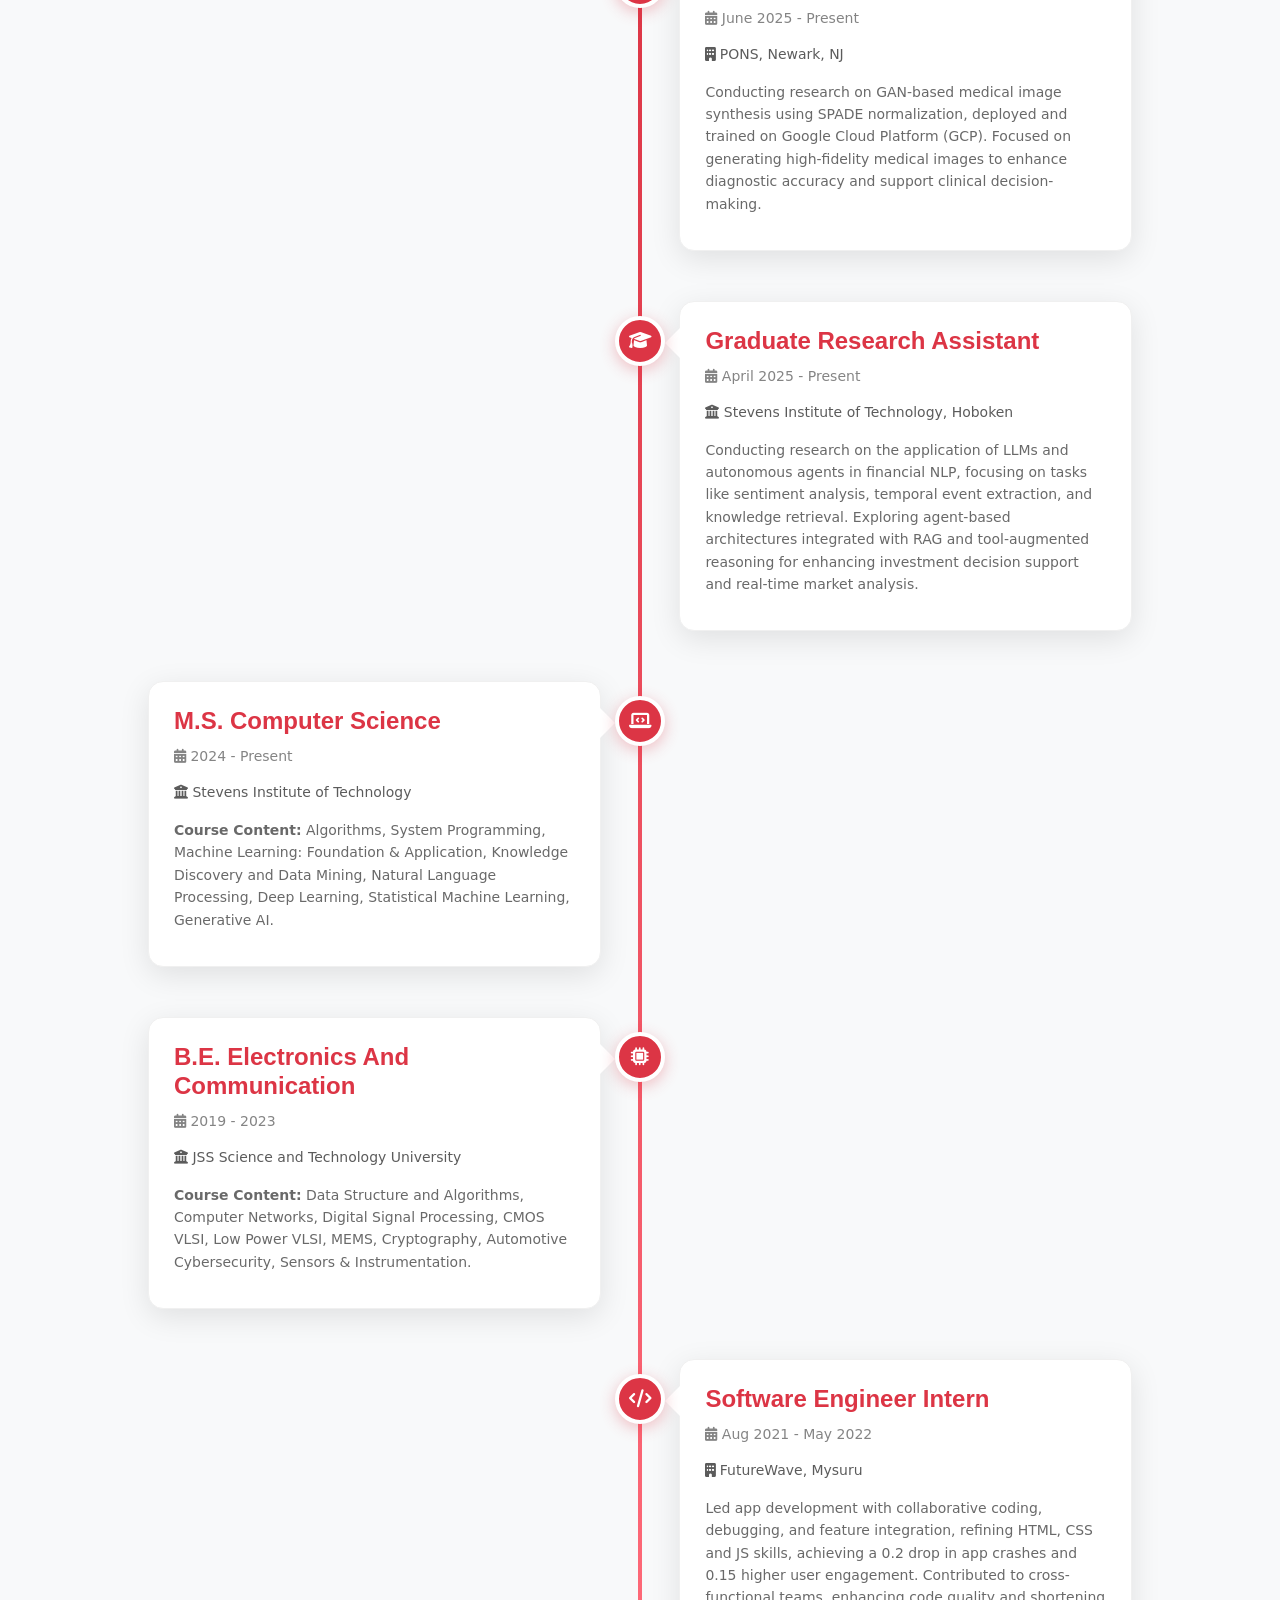
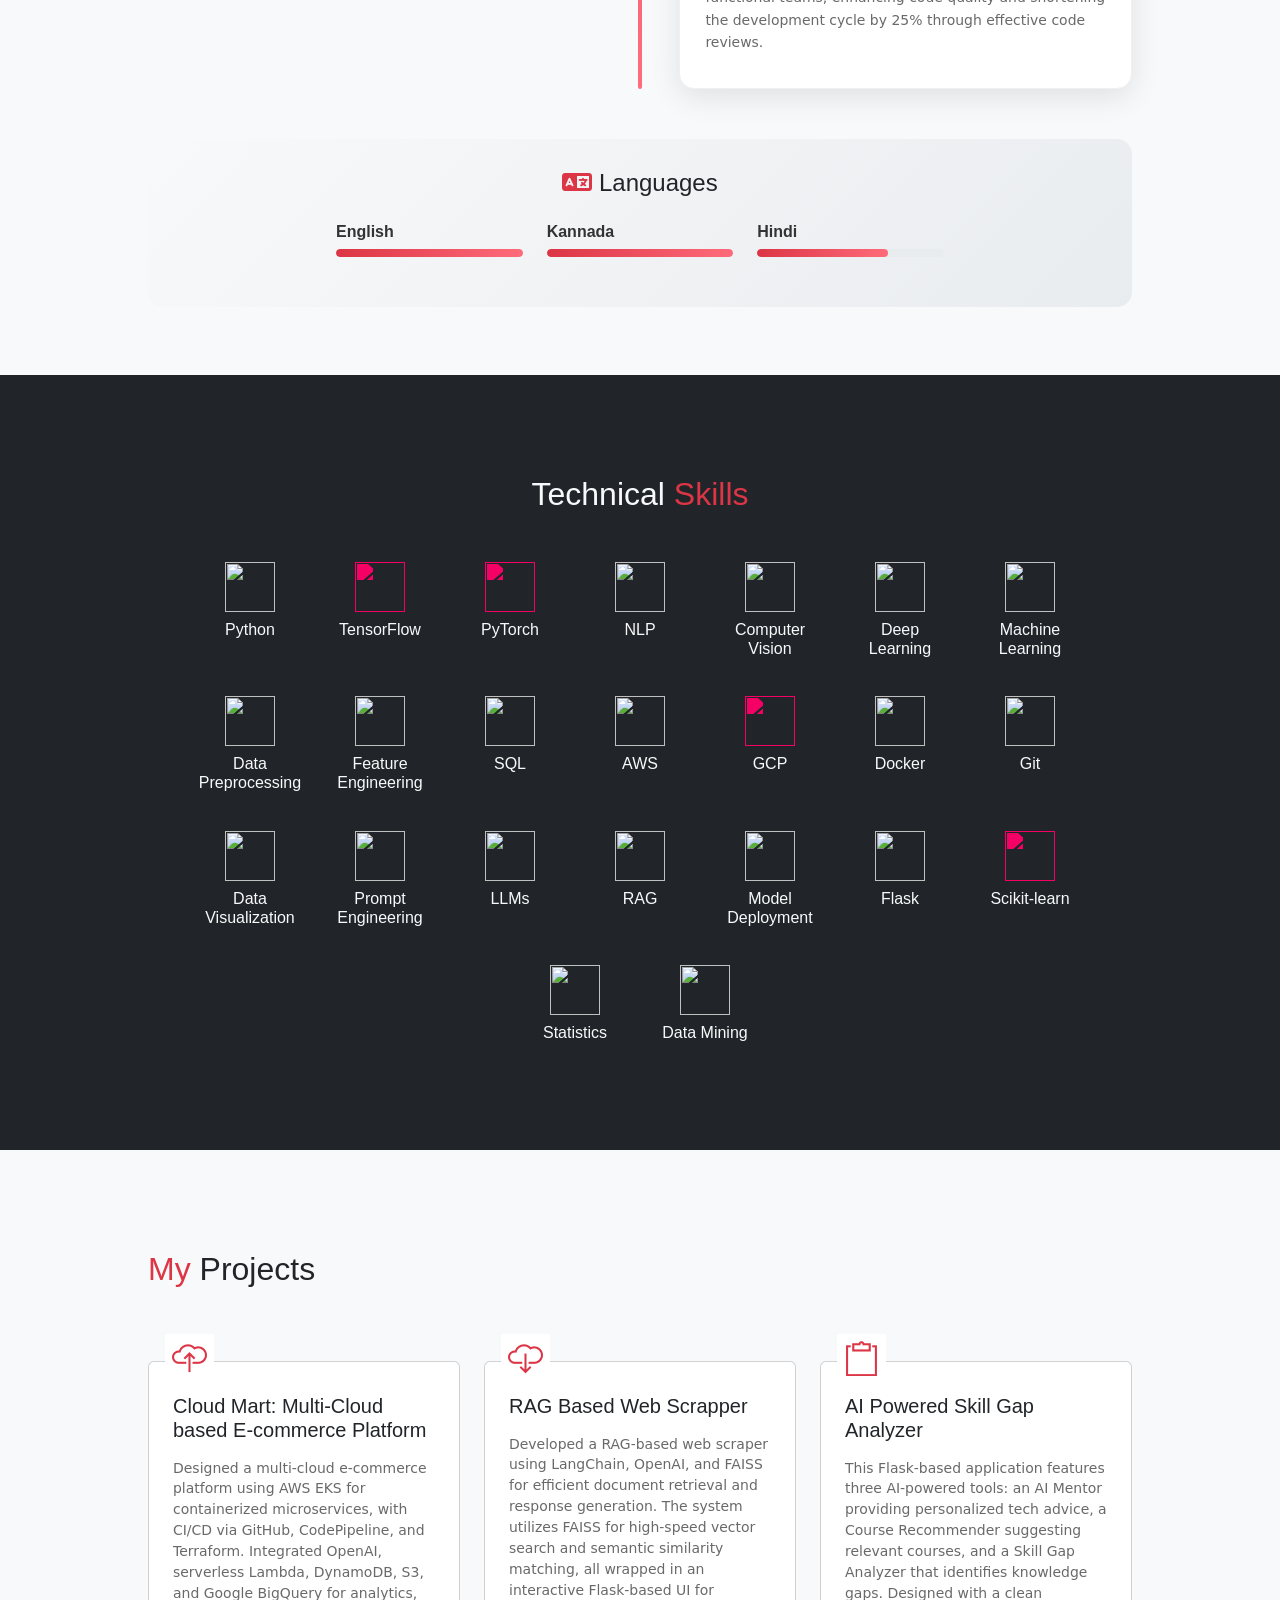
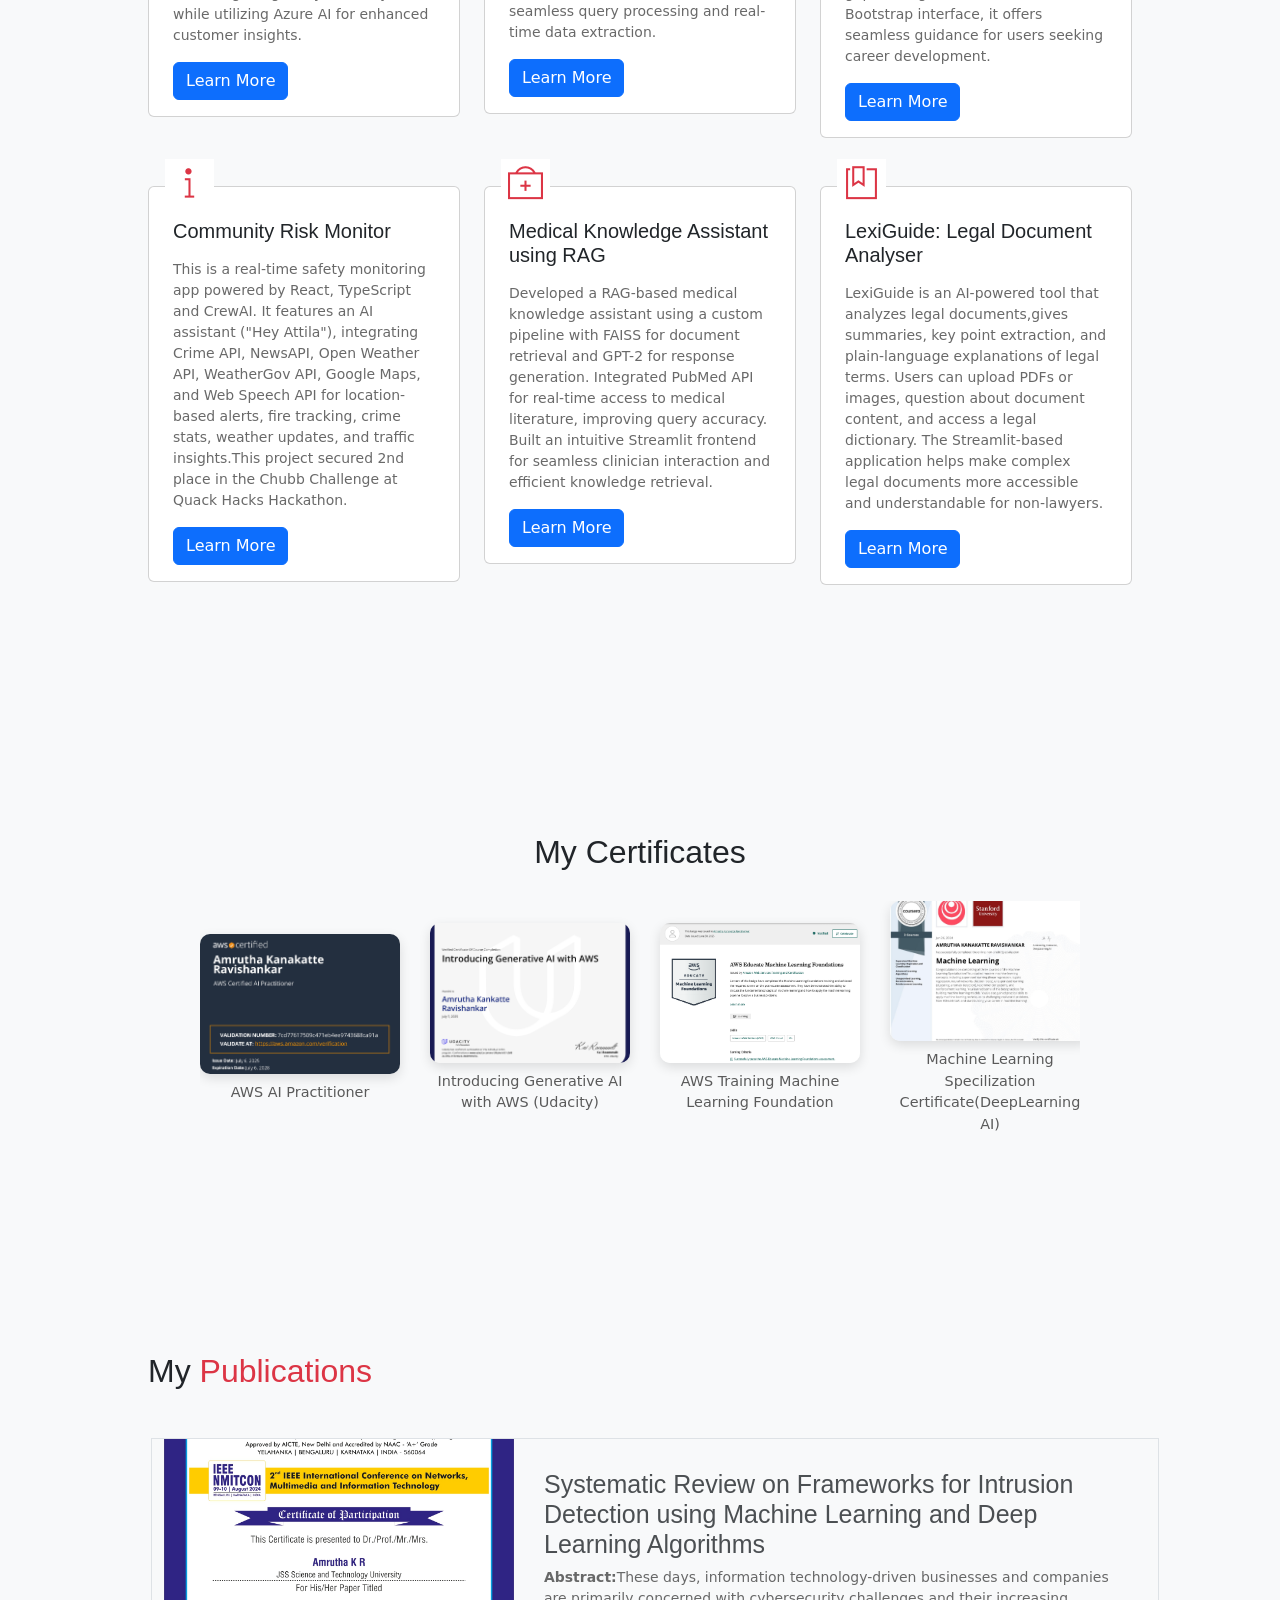
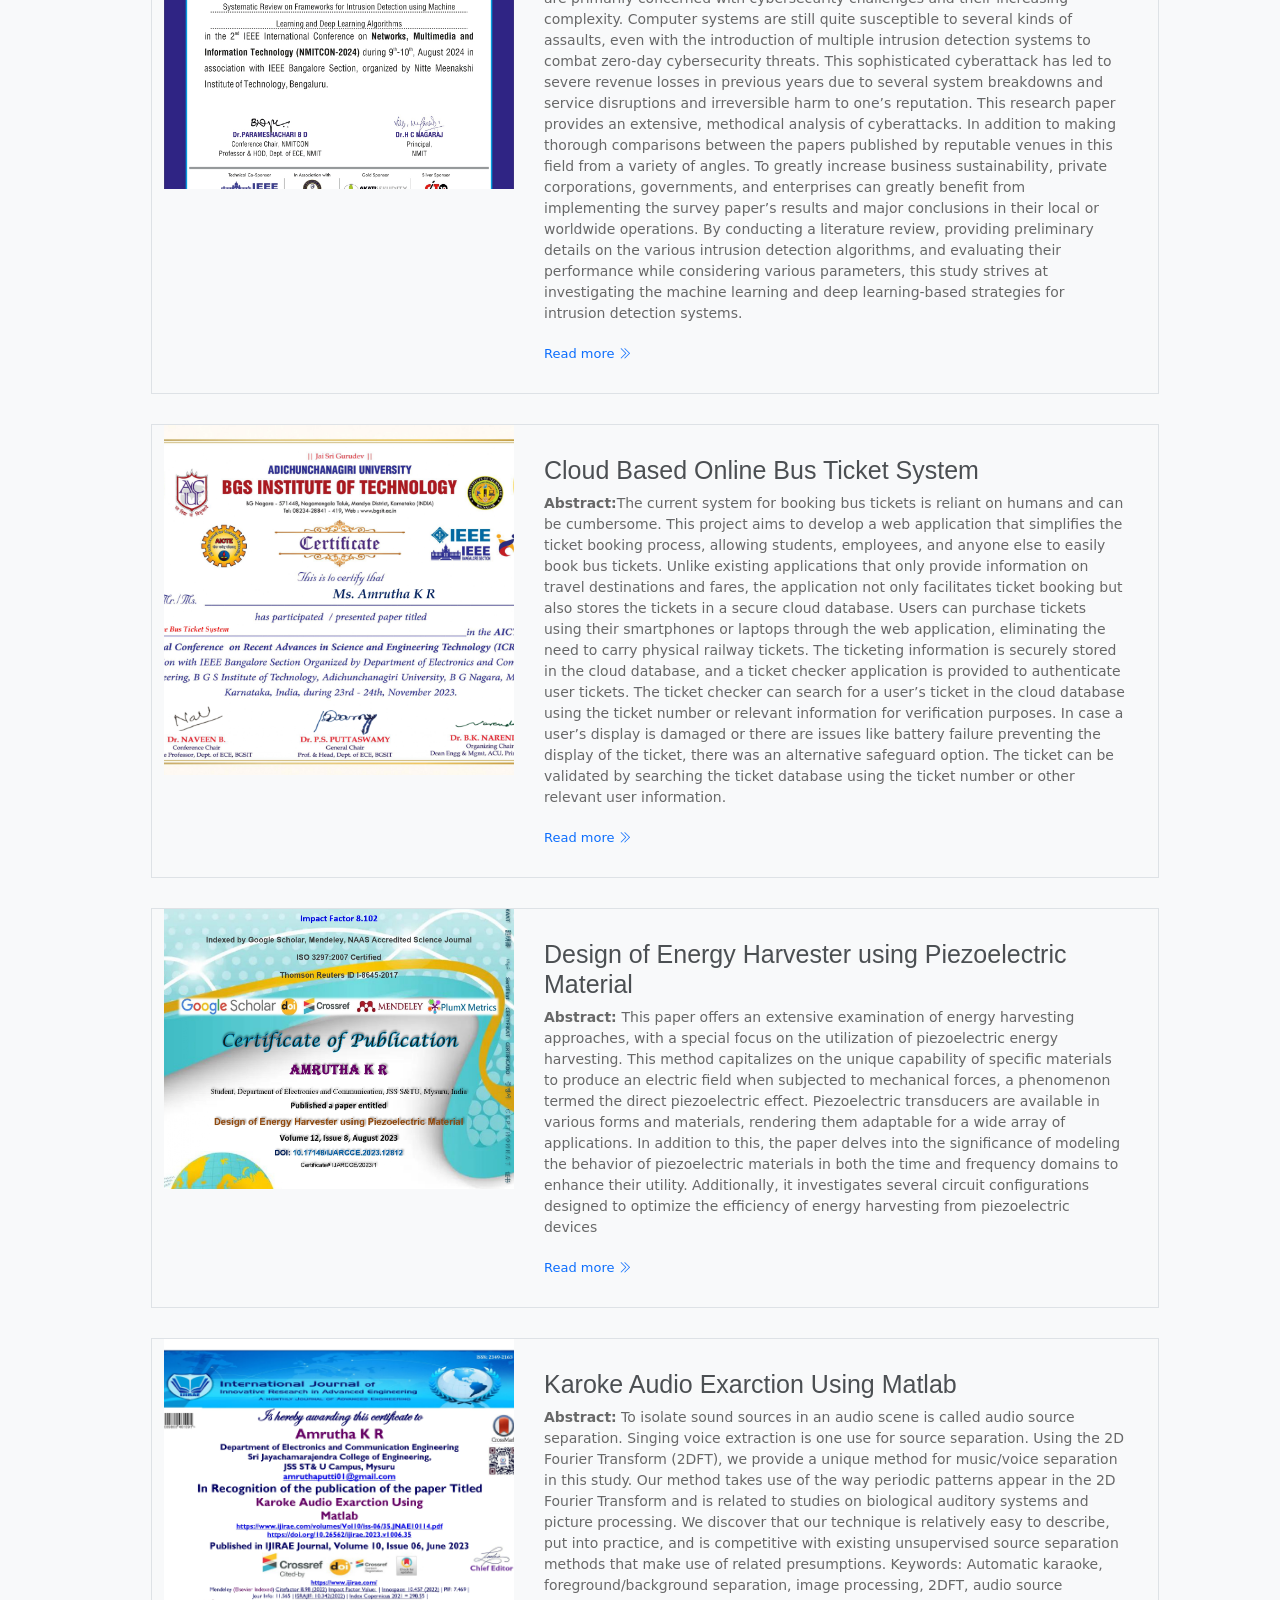
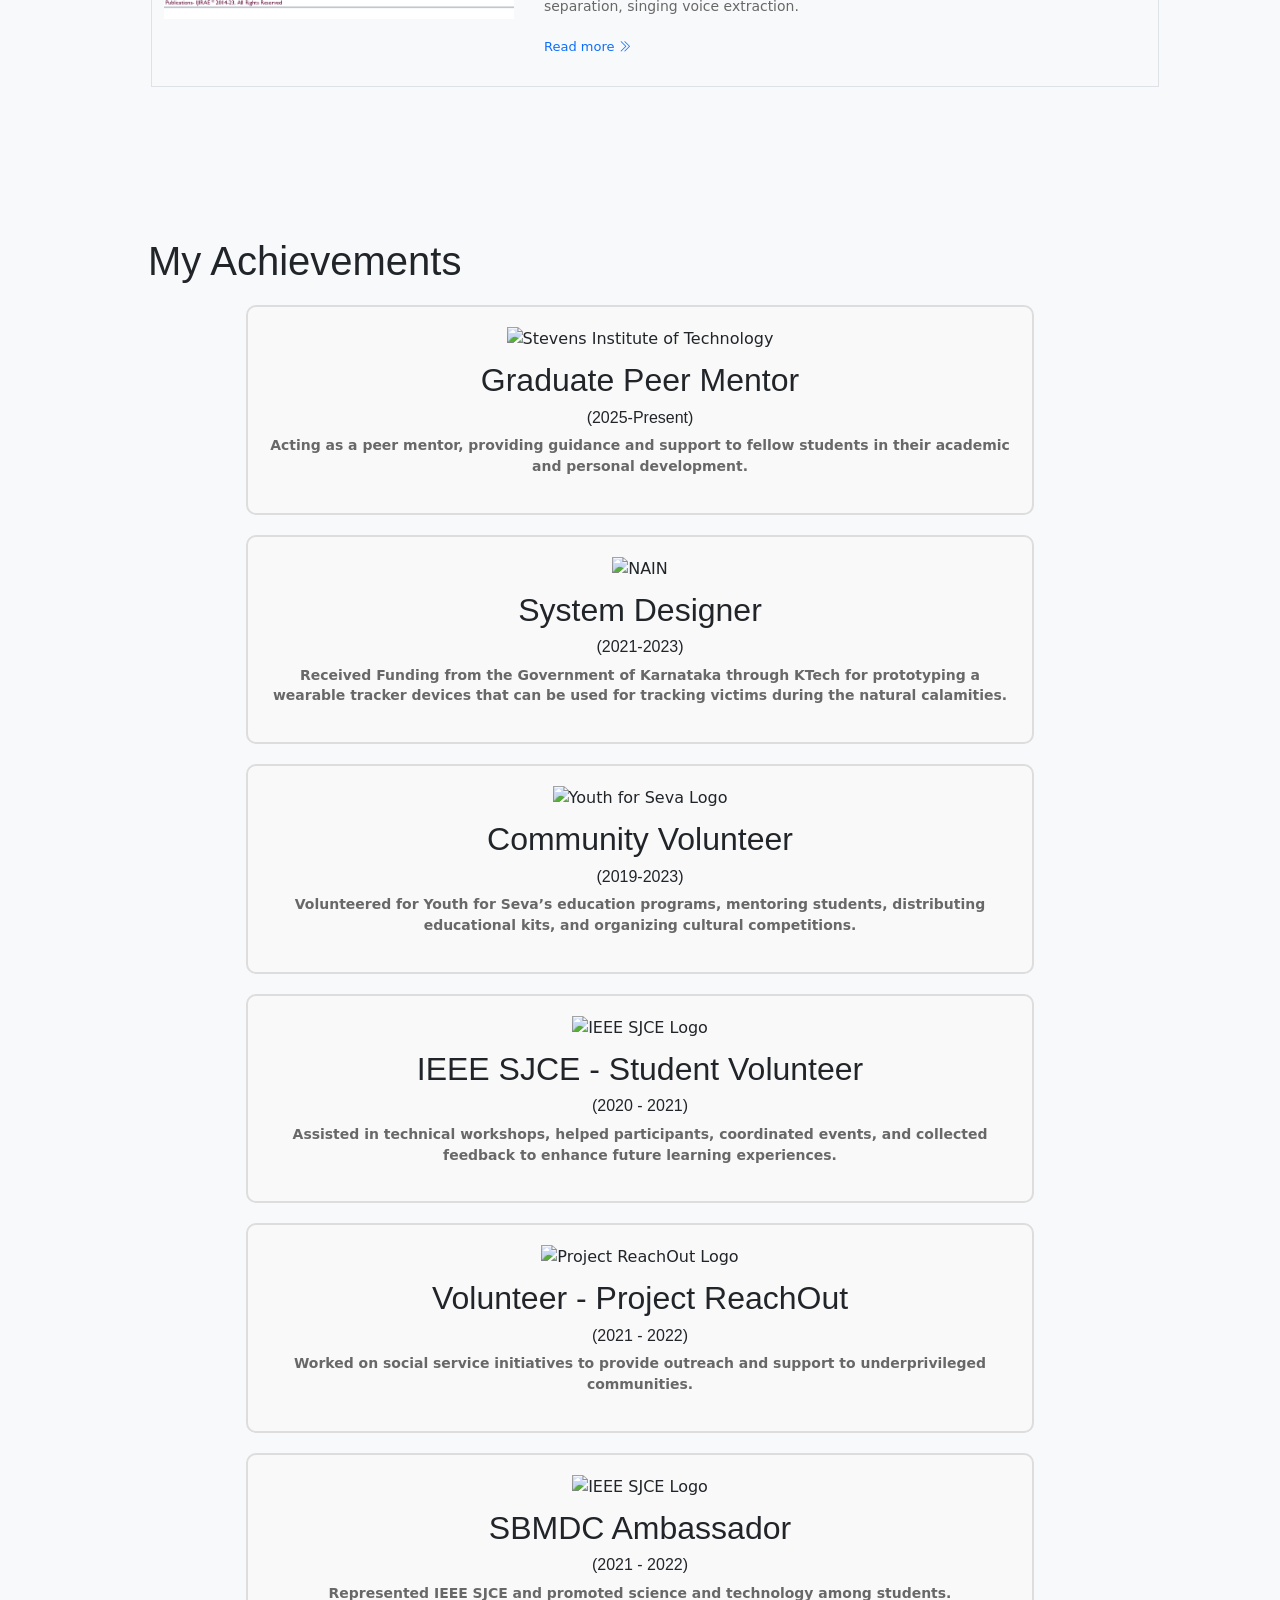
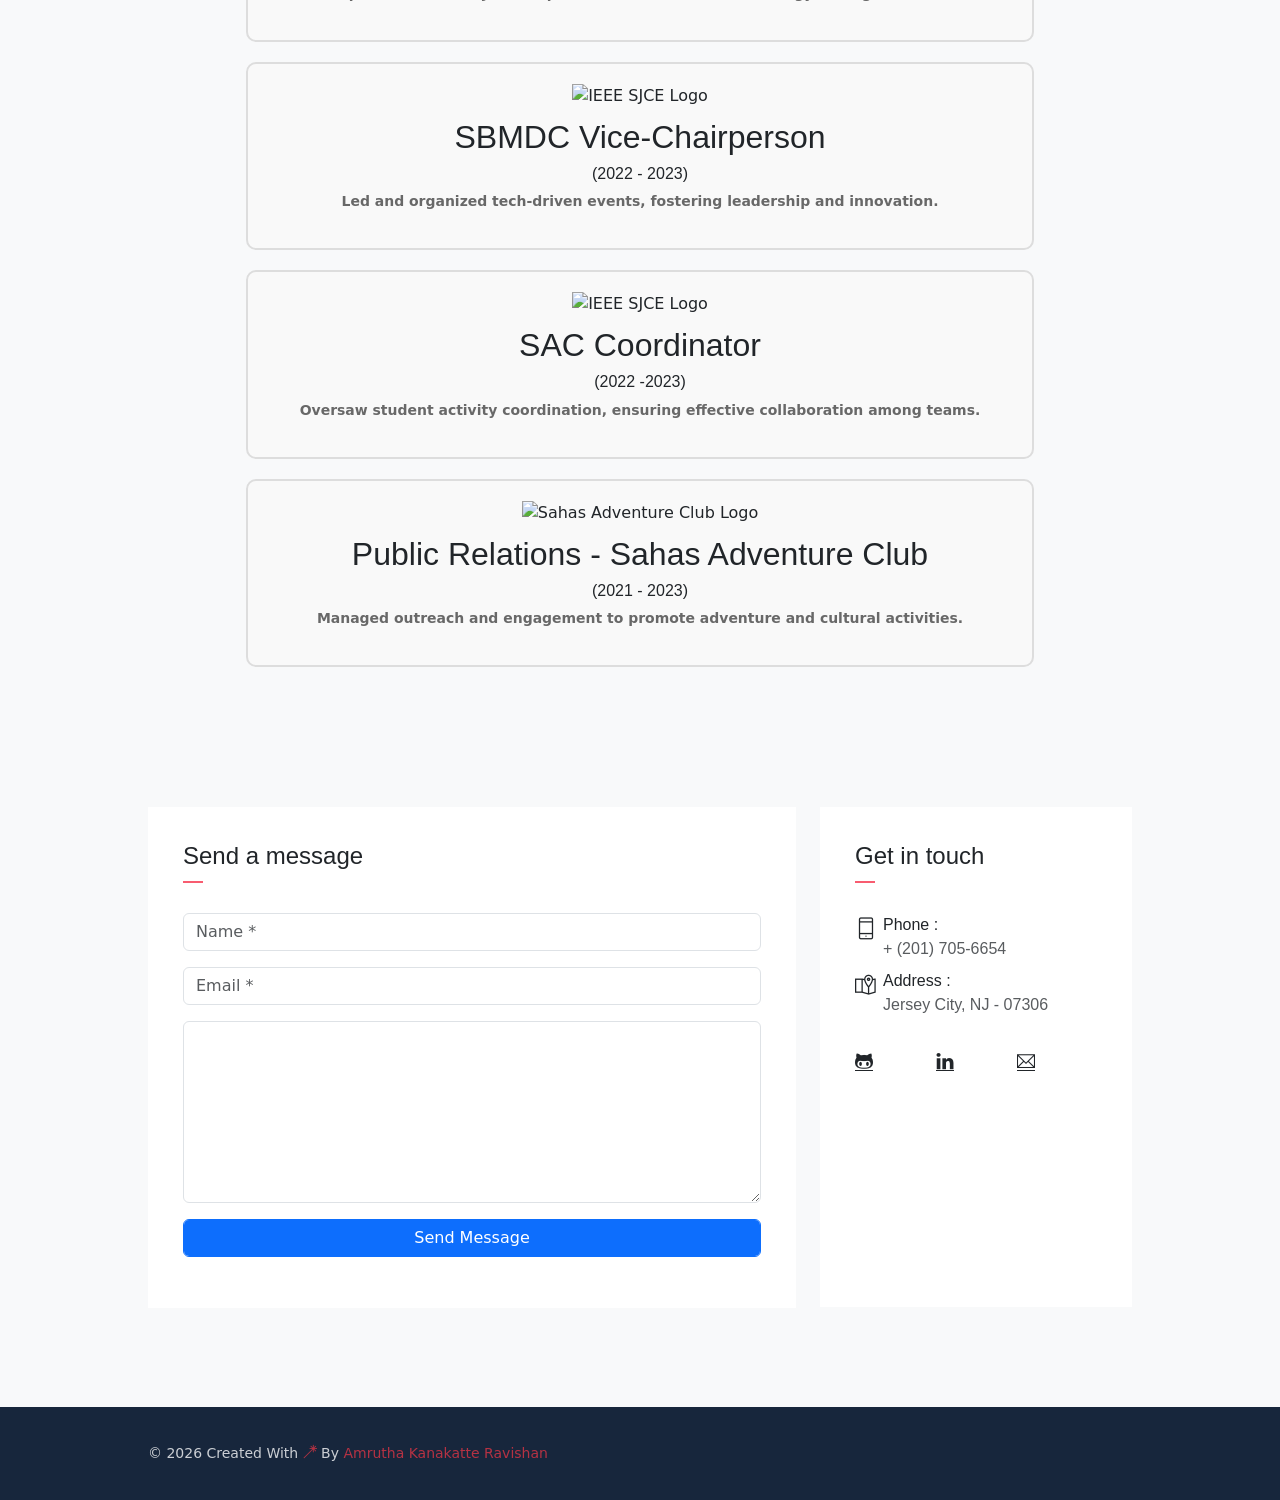
==== commit 8c3184b1: "7/7/2025 commit" ====
--- a/index.html
+++ b/index.html
@@ -459,7 +459,6 @@
 
     <script src="https://cdnjs.cloudflare.com/ajax/libs/bootstrap/5.3.0/js/bootstrap.bundle.min.js"></script>
     <script>
-        // Animate progress bars when they come into view
         const observerOptions = {
             threshold: 0.5,
             rootMargin: '0px 0px -100px 0px'
@@ -718,42 +717,87 @@
         </div>
     </section>
 
-<!-- Portfolio Section (Matrix Style) -->
-<section class="section text-green" id="Certificates" style="border: 4px solid #dc3545; border-radius: 15px; margin: 20px; background-color: transparent;">
-<div class="container">
-<h1 class="mb-5 text-matrix"><span class="text-danger">My</span> Certificates</h1>
-<div class="portfolio">
-<div class="portfolio-container">
-<!--<div class="col-md-6 col-lg-4 web new">
- <div class="portfolio-item matrix-border">
- <img src="assets/imgs/web-1.jpg" class="img-fluid matrix-img" alt="Certificate">
- <div class="content-holder">
- <a class="img-popup" href="assets/imgs/web-1.jpg"></a>
- <div class="text-holder">
- <h6 class="title text-matrix">WEB</h6>
- <p class="subtitle"></p>
- </div>
- </div>
- </div>
- </div-->
-<div class="col-md-6 col-lg-4 web new">
-<div class="portfolio-item matrix-border">
-<img src="assets/imgs/web-2.jpg" class="img-fluid matrix-img">
-<div class="content-holder">
-<a class="img-popup" href="https://www.coursera.org/account/accomplishments/specialization/FX4H57E3DCVW"></a>
-<div class="text-holder">
-<a href="https://www.coursera.org/account/accomplishments/specialization/FX4H57E3DCVW">
-<h6 class="title text-matrix">Machine Learning</h6>
-</a>
-<p class="subtitle text-matrix">Machine Learning Specialization by DeepLearning.AI & Stanford</p>
-</div>
-</div>
-</div>
-</div>
-</div>
-</div>
-</div>
-</section>
+<section style="padding: 100px 200px;">
+    <h2 style="text-align: center; color: #212529; margin-bottom: 30px;">My Certificates</h2>
+
+    <div style="overflow: hidden; position: relative; width: 100%;">
+      <div style="
+        display: flex;
+        gap: 30px;
+        animation: scroll-left 200s linear infinite;
+        width: max-content;
+        align-items: center;
+      ">
+
+        <!-- Certificate 1 -->
+        <div style="flex: 0 0 auto; width: 200px; text-align: center;">
+          <a href="https://www.credly.com/badges/76b26707-2a71-4d79-96f6-af08d08d8b56/public_url" target="_blank">
+            <img src="assets/file/AI_Practitioner_certificate.jpg" alt="AWS AI Practitioner Certificate" style="
+              width: 100%;
+              height: 140px;
+              object-fit: cover;
+              border-radius: 10px;
+              box-shadow: 0 4px 12px rgba(0,0,0,0.12);
+            ">
+          </a>
+          <p style="margin-top: 8px; font-size: 0.9rem; color: #333;">AWS AI Practitioner</p>
+        </div>
+
+        <!-- Certificate 2 -->
+        <div style="flex: 0 0 auto; width: 200px; text-align: center;">
+          <a href="https://www.udacity.com/certificate/e/b1c9d82e-3f5b-11f0-9de3-c30d39618fed" target="_blank">
+            <img src="assets/file/Introducing Generative AI with AWS_Udacity.jpg" alt="Introducing Generative AI with AWS (Udacity)" style="
+              width: 100%;
+              height: 140px;
+              object-fit: cover;
+              border-radius: 10px;
+              box-shadow: 0 4px 12px rgba(0,0,0,0.12);
+            ">
+          </a>
+          <p style="margin-top: 8px; font-size: 0.9rem; color: #333;">Introducing Generative AI with AWS (Udacity)</p>
+        </div>
+
+        <!-- Certificate 3 -->
+        <div style="flex: 0 0 auto; width: 200px; text-align: center;">
+          <a href="https://www.credly.com/badges/67dbf621-76af-4ca6-bc0a-da58d61f6dca/public_url" target="_blank">
+            <img src="assets/file/ML foundation AWS.png" alt="ML Foundation" style="
+              width: 100%;
+              height: 140px;
+              object-fit: cover;
+              border-radius: 10px;
+              box-shadow: 0 4px 12px rgba(0,0,0,0.12);
+            ">
+          </a>
+          <p style="margin-top: 8px; font-size: 0.9rem; color: #333;">AWS Training Machine Learning Foundation</p>
+        </div>
+
+        <!-- Repeat (optional for looping effect) -->
+        <div style="flex: 0 0 auto; width: 200px; text-align: center;">
+          <a href="https://www.coursera.org/account/accomplishments/specialization/FX4H57E3DCVW?utm_source=link&utm_medium=certificate&utm_content=cert_image&utm_campaign=pdf_header_button&utm_product=s12n" target="_blank">
+            <img src="assets/imgs/web-2.jpg" alt="Machine Learning Specilization Certificate(DeepLearning AI)" style="
+              width: 100%;
+              height: 140px;
+              object-fit: cover;
+              border-radius: 10px;
+              box-shadow: 0 4px 12px rgba(0,0,0,0.12);
+            ">
+          </a>
+          <p style="margin-top: 8px; font-size: 0.9rem; color: #333;">Machine Learning Specilization Certificate(DeepLearning AI)</p>
+        </div>
+
+      </div>
+    </div>
+  </section>
+
+  <!-- Keyframes inside body using a <style> tag -->
+  <style>
+    @keyframes scroll-left {
+      0%   { transform: translateX(0%); }
+      100% { transform: translateX(-50%); }
+    }
+  </style>
+
+
 
     <section class="section" id="publications">
         <div class="container">
